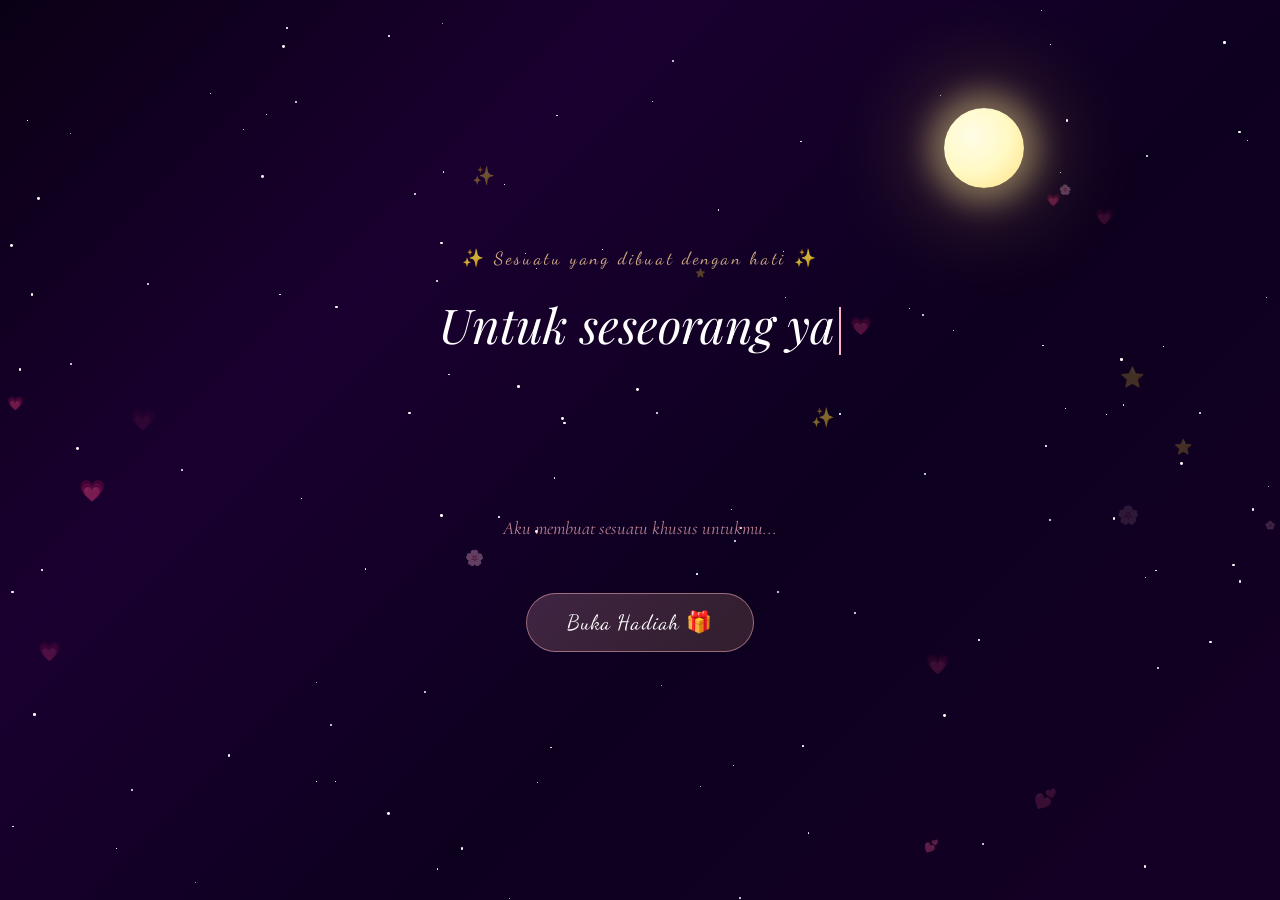
==== index.html @ b5515ece "Add files via upload" ====
<!DOCTYPE html>
<html lang="id">
<head>
<meta charset="UTF-8">
<meta name="viewport" content="width=device-width, initial-scale=1.0, maximum-scale=1.0">
<title>Hadiah Spesial Untukmu ❤️</title>
<link rel="preconnect" href="https://fonts.googleapis.com">
<link rel="preconnect" href="https://fonts.gstatic.com" crossorigin>
<link href="https://fonts.googleapis.com/css2?family=Playfair+Display:ital,wght@0,400;0,600;0,700;1,400;1,600&family=Lora:ital,wght@0,400;0,500;1,400;1,500&family=Dancing+Script:wght@400;600;700&family=Cormorant+Garamond:ital,wght@0,300;0,400;0,500;1,300;1,400&display=swap" rel="stylesheet">

<style>
/* ============================================================
   CSS VARIABLES & RESET
   ============================================================ */
:root {
  --pink-soft: #FFD6E0;
  --pink-mid: #FFB3C6;
  --pink-deep: #FF85A1;
  --rose-gold: #C9956C;
  --rose-gold-light: #E8C4A0;
  --rose-gold-dark: #A0714F;
  --lavender: #E8D5F5;
  --lavender-mid: #D0B8F0;
  --lavender-deep: #B89FD8;
  --champagne: #F7E8CC;
  --champagne-dark: #E8D5AA;
  --warm-white: #FFF8F9;
  --cream: #FFF5EE;
  --text-dark: #3D2235;
  --text-mid: #6B4C5E;
  --text-light: #9B7A8B;
  --glow-pink: rgba(255,182,193,0.6);
  --glow-gold: rgba(201,149,108,0.4);
  --glow-purple: rgba(180,150,220,0.5);
  --glass-bg: rgba(255,255,255,0.15);
  --glass-border: rgba(255,255,255,0.35);
  --shadow-soft: 0 8px 32px rgba(150,80,120,0.15);
  --shadow-deep: 0 20px 60px rgba(150,80,120,0.25);
  --font-display: 'Playfair Display', serif;
  --font-body: 'Lora', serif;
  --font-script: 'Dancing Script', cursive;
  --font-elegant: 'Cormorant Garamond', serif;
  --transition: all 0.4s cubic-bezier(0.25, 0.46, 0.45, 0.94);
}

*, *::before, *::after { margin:0; padding:0; box-sizing:border-box; }

html {
  scroll-behavior: smooth;
  overflow-x: hidden;
}

body {
  font-family: var(--font-body);
  background: var(--warm-white);
  color: var(--text-dark);
  overflow-x: hidden;
  cursor: url("data:image/svg+xml;utf8,<svg xmlns='http://www.w3.org/2000/svg' width='20' height='20' viewBox='0 0 20 20'><text y='16' font-size='16'>🌸</text></svg>") 10 10, auto;
}

/* Scrollbar */
::-webkit-scrollbar { width: 6px; }
::-webkit-scrollbar-track { background: var(--pink-soft); }
::-webkit-scrollbar-thumb { background: linear-gradient(var(--rose-gold), var(--lavender-deep)); border-radius: 3px; }

/* ============================================================
   GLOBAL PARTICLES CANVAS
   ============================================================ */
#particleCanvas {
  position: fixed; top:0; left:0;
  width:100%; height:100%;
  pointer-events: none;
  z-index: 1;
}

/* ============================================================
   SPLASH SCREEN
   ============================================================ */
#splash {
  position: fixed;
  inset: 0;
  z-index: 9999;
  background: linear-gradient(135deg, #0a0015 0%, #1a0030 30%, #0d001f 60%, #150025 100%);
  display: flex;
  flex-direction: column;
  align-items: center;
  justify-content: center;
  overflow: hidden;
  transition: opacity 1.2s ease, transform 1.2s cubic-bezier(0.4,0,0.2,1);
}
#splash.hide { opacity:0; transform: scale(1.05); pointer-events:none; }
#splash canvas { position:absolute; inset:0; width:100%; height:100%; }

#splash .moon {
  position: absolute;
  top: 12%;
  right: 20%;
  width: 80px; height: 80px;
  background: radial-gradient(circle at 35% 35%, #fffde7, #fff9c4, #ffe082);
  border-radius: 50%;
  box-shadow: 0 0 30px 15px rgba(255,236,153,0.4), 0 0 80px 40px rgba(255,213,79,0.15);
  animation: moonPulse 4s ease-in-out infinite;
}
@keyframes moonPulse {
  0%,100% { box-shadow: 0 0 30px 15px rgba(255,236,153,0.4), 0 0 80px 40px rgba(255,213,79,0.15); }
  50% { box-shadow: 0 0 40px 20px rgba(255,236,153,0.5), 0 0 100px 50px rgba(255,213,79,0.2); }
}

#splash-content {
  position: relative;
  z-index: 2;
  text-align: center;
  padding: 2rem;
}

#splash-subtitle {
  font-family: var(--font-script);
  font-size: clamp(0.85rem, 3vw, 1.1rem);
  color: rgba(255,213,154,0.8);
  letter-spacing: 0.15em;
  margin-bottom: 1.5rem;
  opacity:0;
  animation: fadeSlideUp 1s 0.5s forwards;
}

#splash-title {
  font-family: var(--font-display);
  font-size: clamp(1.6rem, 6vw, 3rem);
  font-style: italic;
  color: #fff;
  line-height: 1.3;
  min-height: 4em;
  margin-bottom: 2rem;
}

#splash-title .cursor {
  display: inline-block;
  width: 2px; height: 1em;
  background: var(--pink-mid);
  margin-left: 4px;
  vertical-align: middle;
  animation: blink 0.8s step-end infinite;
}
@keyframes blink { 50% { opacity:0; } }

#splash-tagline {
  font-family: var(--font-elegant);
  font-style: italic;
  font-size: clamp(0.9rem, 2.5vw, 1.15rem);
  color: rgba(255,182,193,0.7);
  margin-bottom: 2.5rem;
  min-height: 2em;
  opacity:0;
  animation: fadeSlideUp 1s 3.5s forwards;
}

#btn-open {
  position: relative;
  padding: 1rem 2.5rem;
  background: linear-gradient(135deg, rgba(255,182,193,0.2), rgba(201,149,108,0.2));
  border: 1.5px solid rgba(255,182,193,0.5);
  border-radius: 60px;
  color: #fff;
  font-family: var(--font-script);
  font-size: clamp(1rem, 3vw, 1.3rem);
  cursor: pointer;
  backdrop-filter: blur(10px);
  transition: var(--transition);
  overflow: hidden;
  opacity:0;
  animation: fadeSlideUp 1s 4.5s forwards;
  letter-spacing: 0.05em;
}
#btn-open::before {
  content:'';
  position:absolute; inset:0;
  background: linear-gradient(135deg, rgba(255,182,193,0.3), rgba(201,149,108,0.3));
  opacity:0;
  transition: opacity 0.3s;
}
#btn-open:hover::before { opacity:1; }
#btn-open:hover { transform: scale(1.05); box-shadow: 0 0 30px rgba(255,182,193,0.4); }

/* Stars in splash */
.star-splash {
  position: absolute;
  border-radius: 50%;
  background: #fff;
  animation: twinkle var(--d,3s) ease-in-out infinite;
}
@keyframes twinkle {
  0%,100% { opacity: var(--lo,0.3); transform: scale(1); }
  50% { opacity: 1; transform: scale(1.5); }
}

@keyframes fadeSlideUp {
  from { opacity:0; transform: translateY(20px); }
  to { opacity:1; transform: translateY(0); }
}

/* ============================================================
   FLOATING NAV
   ============================================================ */
#floatNav {
  position: fixed;
  bottom: 1.5rem;
  left: 50%;
  transform: translateX(-50%);
  z-index: 1000;
  background: rgba(255,255,255,0.15);
  backdrop-filter: blur(20px);
  border: 1px solid rgba(255,255,255,0.3);
  border-radius: 60px;
  padding: 0.5rem 1rem;
  display: flex;
  gap: 0.3rem;
  box-shadow: 0 8px 32px rgba(150,80,120,0.2);
  opacity:0;
  transition: opacity 0.5s;
}
#floatNav.visible { opacity:1; }
.nav-dot {
  width:8px; height:8px;
  border-radius:50%;
  background: rgba(180,120,150,0.4);
  cursor: pointer;
  transition: var(--transition);
}
.nav-dot.active, .nav-dot:hover {
  background: var(--rose-gold);
  transform: scale(1.4);
}

/* ============================================================
   GLOBAL SECTION STYLES
   ============================================================ */
section {
  position: relative;
  padding: 5rem 1.5rem;
  overflow: hidden;
}

.section-badge {
  display: inline-block;
  font-family: var(--font-script);
  font-size: 0.9rem;
  color: var(--rose-gold);
  letter-spacing: 0.2em;
  text-transform: uppercase;
  margin-bottom: 0.75rem;
  opacity: 0;
  transform: translateY(20px);
  transition: opacity 0.8s, transform 0.8s;
}
.section-badge.revealed { opacity:1; transform: translateY(0); }

.section-title {
  font-family: var(--font-display);
  font-size: clamp(1.8rem, 5vw, 3rem);
  font-style: italic;
  color: var(--text-dark);
  margin-bottom: 1rem;
  line-height: 1.2;
  opacity: 0;
  transform: translateY(25px);
  transition: opacity 0.8s 0.1s, transform 0.8s 0.1s;
}
.section-title.revealed { opacity:1; transform: translateY(0); }

.section-sub {
  font-family: var(--font-elegant);
  font-style: italic;
  font-size: clamp(0.95rem, 2.5vw, 1.15rem);
  color: var(--text-light);
  margin-bottom: 3rem;
  opacity: 0;
  transform: translateY(20px);
  transition: opacity 0.8s 0.2s, transform 0.8s 0.2s;
}
.section-sub.revealed { opacity:1; transform: translateY(0); }

.glass-card {
  background: rgba(255,255,255,0.5);
  backdrop-filter: blur(20px);
  border: 1px solid rgba(255,255,255,0.6);
  border-radius: 24px;
  box-shadow: var(--shadow-soft);
}

/* ============================================================
   HERO SECTION
   ============================================================ */
#hero {
  min-height: 100vh;
  display: flex;
  align-items: center;
  justify-content: center;
  text-align: center;
  background: linear-gradient(160deg, #fff5f8 0%, #f8eeff 40%, #fff8f0 100%);
  padding-top: 5rem;
}

.hero-bg-blob {
  position: absolute;
  border-radius: 50%;
  filter: blur(80px);
  opacity: 0.4;
  pointer-events: none;
}
.blob-1 { width:500px;height:500px; background:radial-gradient(circle,#ffd6e0,transparent); top:-100px;left:-100px; animation: blobFloat 8s ease-in-out infinite; }
.blob-2 { width:400px;height:400px; background:radial-gradient(circle,#e8d5f5,transparent); bottom:-50px;right:-80px; animation: blobFloat 10s 2s ease-in-out infinite reverse; }
.blob-3 { width:300px;height:300px; background:radial-gradient(circle,#f7e8cc,transparent); top:40%;left:40%; animation: blobFloat 12s 4s ease-in-out infinite; }
@keyframes blobFloat { 0%,100%{transform:translate(0,0) scale(1)} 33%{transform:translate(30px,-20px) scale(1.05)} 66%{transform:translate(-20px,15px) scale(0.97)} }

.hero-inner { position:relative; z-index:2; max-width:700px; margin:0 auto; }

.hero-greeting {
  font-family: var(--font-script);
  font-size: clamp(1.1rem, 3.5vw, 1.5rem);
  color: var(--rose-gold);
  letter-spacing: 0.1em;
  margin-bottom: 1rem;
  opacity:0;
  animation: fadeSlideUp 1s 0.3s forwards;
}
.hero-name {
  font-family: var(--font-display);
  font-size: clamp(3rem, 12vw, 7rem);
  font-style: italic;
  font-weight: 700;
  line-height: 1;
  background: linear-gradient(135deg, var(--text-dark) 0%, var(--rose-gold) 40%, var(--lavender-deep) 80%, var(--text-dark) 100%);
  -webkit-background-clip: text;
  -webkit-text-fill-color: transparent;
  background-clip: text;
  margin-bottom: 1.5rem;
  opacity:0;
  animation: fadeSlideUp 1s 0.6s forwards;
}
.hero-tagline {
  font-family: var(--font-elegant);
  font-style: italic;
  font-size: clamp(1rem, 3vw, 1.4rem);
  color: var(--text-mid);
  margin-bottom: 2.5rem;
  line-height: 1.7;
  opacity:0;
  animation: fadeSlideUp 1s 0.9s forwards;
}

.hero-photo-frame {
  width: 180px; height: 180px;
  margin: 0 auto 2rem;
  border-radius: 50%;
  background: linear-gradient(135deg, var(--pink-soft), var(--lavender), var(--champagne));
  padding: 4px;
  box-shadow: 0 0 0 8px rgba(255,182,193,0.2), 0 0 40px rgba(201,149,108,0.3);
  opacity:0;
  animation: fadeSlideUp 1s 0.4s forwards, floatUpDown 6s 2s ease-in-out infinite;
  position: relative;
}
.hero-photo-frame img {
  width:100%; height:100%;
  border-radius:50%;
  object-fit:cover;
  background: linear-gradient(135deg, #ffd6e0, #e8d5f5);
}
.hero-photo-frame .photo-placeholder {
  width:100%; height:100%;
  border-radius:50%;
  background: linear-gradient(135deg, var(--pink-soft), var(--lavender));
  display: flex; align-items:center; justify-content:center;
  font-size: 4rem;
}
@keyframes floatUpDown { 0%,100%{transform:translateY(0)} 50%{transform:translateY(-12px)} }

.hero-scroll-hint {
  margin-top: 3rem;
  font-family: var(--font-elegant);
  font-style: italic;
  color: var(--text-light);
  font-size: 0.9rem;
  display: flex; flex-direction:column; align-items:center; gap:0.5rem;
  opacity:0;
  animation: fadeSlideUp 1s 2s forwards;
}
.scroll-arrow {
  width: 24px; height: 24px;
  border-right: 2px solid var(--rose-gold-light);
  border-bottom: 2px solid var(--rose-gold-light);
  transform: rotate(45deg);
  animation: scrollBounce 1.5s ease-in-out infinite;
}
@keyframes scrollBounce { 0%,100%{transform:rotate(45deg) translateY(0)} 50%{transform:rotate(45deg) translateY(6px)} }

/* ============================================================
   LOVE LETTER SECTION
   ============================================================ */
#letter-section {
  background: linear-gradient(135deg, #fff8f0 0%, #ffeef5 50%, #f8eeff 100%);
  text-align: center;
}
.letter-container { max-width:600px; margin:0 auto; }

.envelope-wrap {
  position: relative;
  display: inline-block;
  margin-bottom: 2rem;
  cursor: pointer;
}
.envelope {
  width: 200px; height: 130px;
  position: relative;
  filter: drop-shadow(0 10px 30px rgba(201,149,108,0.3));
  transition: transform 0.3s;
}
.envelope:hover { transform: scale(1.05); }

.env-body {
  width:200px; height:130px;
  background: linear-gradient(135deg, #fde8d8, #ffd6c8);
  border-radius: 4px 4px 8px 8px;
  position: absolute;
  bottom:0;
  box-shadow: 0 4px 20px rgba(150,80,80,0.2);
}
.env-flap {
  position: absolute;
  top:0; left:0;
  width:200px; height:0;
  border-left: 100px solid transparent;
  border-right: 100px solid transparent;
  border-top: 80px solid #f5c8b0;
  transform-origin: top;
  transition: transform 0.8s cubic-bezier(0.4,0,0.2,1);
  z-index: 3;
}
.env-left {
  position:absolute; bottom:0; left:0;
  width:0; height:0;
  border-bottom: 65px solid #f0bba0;
  border-right: 100px solid transparent;
}
.env-right {
  position:absolute; bottom:0; right:0;
  width:0; height:0;
  border-bottom: 65px solid #e8b095;
  border-left: 100px solid transparent;
}
.env-center {
  position:absolute; bottom:0; left:0; right:0;
  width:0; height:0;
  margin:auto;
  border-bottom: 75px solid #edd5c0;
  border-left: 100px solid transparent;
  border-right: 100px solid transparent;
}
.env-heart {
  position:absolute;
  top:50%; left:50%;
  transform: translate(-50%,-30%);
  font-size:1.8rem;
  z-index:4;
  animation: heartbeat 1.5s ease-in-out infinite;
}
@keyframes heartbeat { 0%,100%{transform:translate(-50%,-30%) scale(1)} 50%{transform:translate(-50%,-30%) scale(1.2)} }

.envelope.open .env-flap { transform: rotateX(180deg); }

.letter-card {
  max-width:560px;
  margin:0 auto;
  padding: 3rem 2.5rem;
  position:relative;
  text-align:left;
  display:none;
  opacity:0;
  transform:translateY(20px);
  transition: opacity 0.8s, transform 0.8s;
}
.letter-card.show { display:block; }
.letter-card.visible { opacity:1; transform:translateY(0); }

.letter-paper-lines {
  position:absolute; inset:0;
  background-image: repeating-linear-gradient(transparent, transparent 31px, rgba(180,150,160,0.1) 31px, rgba(180,150,160,0.1) 32px);
  border-radius:24px;
  pointer-events:none;
}

.letter-date {
  font-family: var(--font-script);
  color: var(--rose-gold);
  font-size:1rem;
  margin-bottom: 1.5rem;
}
.letter-greeting {
  font-family: var(--font-display);
  font-style: italic;
  font-size: clamp(1.2rem,3vw,1.5rem);
  color: var(--text-dark);
  margin-bottom: 1.2rem;
}
.letter-body {
  font-family: var(--font-body);
  font-style: italic;
  font-size: clamp(0.9rem,2.5vw,1.05rem);
  color: var(--text-mid);
  line-height: 2;
  min-height: 12em;
}
.letter-body .cursor-letter {
  display:inline-block; width:2px; height:1em;
  background:var(--rose-gold);
  animation: blink 0.8s step-end infinite;
  vertical-align:middle;
}
.letter-sign {
  font-family: var(--font-script);
  font-size: 1.4rem;
  color: var(--rose-gold-dark);
  text-align:right;
  margin-top:1.5rem;
}

.open-envelope-btn {
  padding: 0.8rem 2rem;
  background: linear-gradient(135deg, var(--rose-gold), var(--rose-gold-dark));
  color: #fff;
  border: none;
  border-radius: 50px;
  font-family: var(--font-script);
  font-size: 1.1rem;
  cursor: pointer;
  box-shadow: 0 6px 20px rgba(201,149,108,0.4);
  transition: var(--transition);
  margin-top: 1rem;
}
.open-envelope-btn:hover { transform: translateY(-3px); box-shadow: 0 10px 30px rgba(201,149,108,0.5); }

/* ============================================================
   GALLERY SECTION
   ============================================================ */
#gallery-section {
  background: linear-gradient(170deg, #f8eeff 0%, #fff5f8 100%);
  text-align:center;
}
.gallery-carousel {
  position:relative;
  max-width:700px;
  margin:0 auto;
  border-radius:24px;
  overflow:hidden;
  box-shadow: var(--shadow-deep);
}
.gallery-slides { display:flex; transition:transform 0.6s cubic-bezier(0.25,0.46,0.45,0.94); }
.gallery-slide {
  min-width:100%;
  position:relative;
  height: clamp(280px, 50vw, 420px);
  background: linear-gradient(135deg, var(--pink-soft), var(--lavender));
  display:flex; align-items:center; justify-content:center; flex-direction:column;
  overflow:hidden;
}
.gallery-slide img { width:100%; height:100%; object-fit:cover; }
.slide-placeholder {
  font-size:4rem;
  margin-bottom:1rem;
}
.slide-caption {
  position:absolute;
  bottom:0; left:0; right:0;
  padding:1.5rem;
  background: linear-gradient(transparent, rgba(60,20,40,0.7));
  color:#fff;
  font-family:var(--font-elegant);
  font-style:italic;
  font-size:clamp(0.9rem,2vw,1.1rem);
  text-align:left;
}
.slide-caption strong {
  display:block;
  font-family:var(--font-display);
  font-size:clamp(1rem,2.5vw,1.3rem);
  margin-bottom:0.25rem;
}
.gallery-prev, .gallery-next {
  position:absolute; top:50%; transform:translateY(-50%);
  width:44px; height:44px;
  background:rgba(255,255,255,0.25);
  backdrop-filter:blur(10px);
  border:1px solid rgba(255,255,255,0.4);
  border-radius:50%;
  cursor:pointer;
  display:flex; align-items:center; justify-content:center;
  font-size:1.2rem;
  color:#fff;
  transition:var(--transition);
  z-index:5;
}
.gallery-prev { left:1rem; }
.gallery-next { right:1rem; }
.gallery-prev:hover, .gallery-next:hover {
  background:rgba(255,255,255,0.4);
  transform:translateY(-50%) scale(1.1);
}
.gallery-indicators {
  display:flex; justify-content:center; gap:0.5rem;
  margin-top:1.2rem;
}
.gallery-dot {
  width:8px; height:8px;
  border-radius:50%;
  background:rgba(180,120,150,0.3);
  cursor:pointer;
  transition:var(--transition);
}
.gallery-dot.active {
  background:var(--rose-gold);
  transform:scale(1.3);
}

/* ============================================================
   TIMELINE SECTION
   ============================================================ */
#timeline-section {
  background: linear-gradient(160deg, #fff5ee 0%, #ffeef5 100%);
  text-align:center;
}
.timeline {
  max-width:600px;
  margin:0 auto;
  position:relative;
}
.timeline::before {
  content:'';
  position:absolute;
  left:50%;
  top:0; bottom:0;
  width:2px;
  background: linear-gradient(var(--rose-gold-light), var(--lavender-mid));
  transform:translateX(-50%);
}
.timeline-item {
  display:flex;
  margin-bottom:3rem;
  opacity:0;
  transform:translateY(30px);
  transition:opacity 0.8s, transform 0.8s;
}
.timeline-item.revealed { opacity:1; transform:translateY(0); }
.timeline-item:nth-child(odd) { flex-direction:row-reverse; }
.timeline-item:nth-child(odd) .timeline-content { text-align:left; }
.timeline-item:nth-child(even) .timeline-content { text-align:right; }

.timeline-content {
  flex:1;
  padding:0 2rem;
}
.timeline-dot {
  width:50px; height:50px;
  min-width:50px;
  border-radius:50%;
  background: linear-gradient(135deg, var(--rose-gold-light), var(--rose-gold));
  display:flex; align-items:center; justify-content:center;
  font-size:1.3rem;
  box-shadow: 0 0 0 6px rgba(201,149,108,0.2), 0 4px 16px rgba(201,149,108,0.3);
  position:relative;
  z-index:2;
  align-self:flex-start;
}
.timeline-date {
  font-family:var(--font-script);
  color:var(--rose-gold);
  font-size:0.9rem;
  margin-bottom:0.3rem;
}
.timeline-title {
  font-family:var(--font-display);
  font-style:italic;
  font-size:clamp(1rem,2.5vw,1.2rem);
  color:var(--text-dark);
  margin-bottom:0.4rem;
}
.timeline-desc {
  font-family:var(--font-body);
  font-style:italic;
  font-size:0.88rem;
  color:var(--text-light);
  line-height:1.6;
}

@media(max-width:500px){
  .timeline::before { left:24px; }
  .timeline-item, .timeline-item:nth-child(odd) { flex-direction:row; }
  .timeline-item:nth-child(even) .timeline-content,
  .timeline-item:nth-child(odd) .timeline-content { text-align:left; }
  .timeline-dot { margin-right:1rem; }
  .timeline-content { padding:0 0.5rem 0 0; }
}

/* ============================================================
   LOVE COUNTER
   ============================================================ */
#counter-section {
  background: linear-gradient(135deg, #1a0030 0%, #2d0050 50%, #1a002d 100%);
  text-align:center;
  padding:6rem 1.5rem;
  position:relative;
  overflow:hidden;
}
#counter-section .section-badge { color: var(--rose-gold-light); }
#counter-section .section-title { color:#fff; }
#counter-section .section-sub { color: rgba(255,200,220,0.7); }

.counter-grid {
  display:grid;
  grid-template-columns: repeat(4,1fr);
  gap:1rem;
  max-width:700px;
  margin:0 auto;
}
@media(max-width:500px){ .counter-grid { grid-template-columns:repeat(2,1fr); } }

.counter-card {
  padding:1.5rem 0.5rem;
  background:rgba(255,255,255,0.08);
  backdrop-filter:blur(10px);
  border:1px solid rgba(255,255,255,0.15);
  border-radius:20px;
  opacity:0;
  transform:translateY(20px);
  transition:opacity 0.8s, transform 0.8s;
}
.counter-card.revealed { opacity:1; transform:translateY(0); }
.counter-num {
  font-family:var(--font-display);
  font-size:clamp(2.5rem,8vw,4rem);
  font-weight:700;
  background:linear-gradient(135deg,#ffd6e0,#f7e8cc,#e8d5f5);
  -webkit-background-clip:text;
  -webkit-text-fill-color:transparent;
  background-clip:text;
  display:block;
  line-height:1;
  margin-bottom:0.4rem;
}
.counter-label {
  font-family:var(--font-elegant);
  font-style:italic;
  color:rgba(255,200,220,0.7);
  font-size:clamp(0.75rem,2vw,0.9rem);
}
.counter-together {
  margin-top:2.5rem;
  font-family:var(--font-script);
  font-size:clamp(1.2rem,4vw,1.8rem);
  color:rgba(255,220,230,0.9);
}

/* ============================================================
   REASONS SECTION
   ============================================================ */
#reasons-section {
  background: linear-gradient(160deg, #fffaf5 0%, #ffeef8 100%);
  text-align:center;
}
.reasons-grid {
  display:grid;
  grid-template-columns: repeat(auto-fill, minmax(200px,1fr));
  gap:1.2rem;
  max-width:900px;
  margin:0 auto;
}
.reason-card {
  padding:1.5rem 1.2rem;
  background:rgba(255,255,255,0.7);
  border:1px solid rgba(255,200,220,0.4);
  border-radius:20px;
  cursor:pointer;
  transition:var(--transition);
  opacity:0;
  transform:translateY(20px) scale(0.97);
  position:relative;
  overflow:hidden;
  text-align:left;
}
.reason-card::before {
  content:'';
  position:absolute; inset:0;
  background:linear-gradient(135deg,rgba(255,214,224,0.3),rgba(232,213,245,0.3));
  opacity:0;
  transition:opacity 0.3s;
  border-radius:20px;
}
.reason-card.revealed { opacity:1; transform:translateY(0) scale(1); }
.reason-card:hover { transform:translateY(-6px) scale(1.02); box-shadow:0 12px 40px rgba(180,100,150,0.2); }
.reason-card:hover::before { opacity:1; }
.reason-num {
  font-family:var(--font-display);
  font-style:italic;
  font-size:2rem;
  color:rgba(201,149,108,0.3);
  line-height:1;
  margin-bottom:0.3rem;
}
.reason-icon { font-size:1.8rem; display:block; margin-bottom:0.5rem; }
.reason-text {
  font-family:var(--font-body);
  font-style:italic;
  font-size:0.9rem;
  color:var(--text-mid);
  line-height:1.6;
}
.flying-heart-r {
  position:absolute;
  font-size:1.2rem;
  animation:flyHeart 1s ease forwards;
  pointer-events:none;
}
@keyframes flyHeart { 0%{opacity:1;transform:translate(0,0) scale(1)} 100%{opacity:0;transform:translate(var(--tx,20px),var(--ty,-60px)) scale(0.5)} }

/* ============================================================
   JAR OF MEMORIES
   ============================================================ */
#jar-section {
  background:linear-gradient(170deg,#f8eeff 0%,#fff5f8 100%);
  text-align:center;
}
.jar-container {
  position:relative;
  display:inline-block;
  cursor:pointer;
  margin:1rem auto;
}
.jar-svg { width:180px; filter:drop-shadow(0 10px 30px rgba(150,80,150,0.3)); transition:transform 0.3s; }
.jar-container:hover .jar-svg { transform:scale(1.05); }
.jar-count {
  font-family:var(--font-script);
  color:var(--lavender-deep);
  font-size:1rem;
  margin-top:0.5rem;
}
.jar-instruction {
  font-family:var(--font-elegant);
  font-style:italic;
  font-size:1rem;
  color:var(--text-light);
  margin-top:0.5rem;
}
.memory-popup {
  position:fixed;
  inset:0;
  z-index:5000;
  display:flex;
  align-items:center;
  justify-content:center;
  background:rgba(30,0,40,0.5);
  backdrop-filter:blur(10px);
  opacity:0;
  pointer-events:none;
  transition:opacity 0.4s;
}
.memory-popup.show { opacity:1; pointer-events:all; }
.memory-note {
  max-width:360px;
  width:90%;
  padding:2.5rem 2rem;
  background:linear-gradient(135deg,#fffde7,#fff9c4);
  border-radius:4px 4px 24px 4px;
  position:relative;
  box-shadow:0 20px 60px rgba(0,0,0,0.3);
  transform:scale(0.8) rotate(-2deg);
  transition:transform 0.5s cubic-bezier(0.34,1.56,0.64,1);
}
.memory-popup.show .memory-note { transform:scale(1) rotate(var(--rot,0deg)); }
.memory-note::before {
  content:'📌';
  position:absolute; top:-18px; left:50%; transform:translateX(-50%);
  font-size:2rem;
}
.memory-note-text {
  font-family:var(--font-script);
  font-size:1.15rem;
  color:#5D4037;
  line-height:1.8;
  text-align:center;
}
.memory-note-close {
  margin-top:1.5rem;
  display:block;
  text-align:center;
  font-family:var(--font-elegant);
  font-style:italic;
  color:var(--rose-gold-dark);
  cursor:pointer;
  font-size:0.9rem;
}

/* ============================================================
   LOVE QUIZ
   ============================================================ */
#quiz-section {
  background:linear-gradient(160deg,#fff5ee 0%,#ffeef5 100%);
  text-align:center;
}
.quiz-container {
  max-width:600px;
  margin:0 auto;
  padding:2.5rem;
  border-radius:28px;
  background:rgba(255,255,255,0.7);
  backdrop-filter:blur(20px);
  border:1px solid rgba(255,200,220,0.4);
  box-shadow:var(--shadow-soft);
}
.quiz-progress {
  display:flex; gap:0.4rem; justify-content:center; margin-bottom:1.5rem;
}
.quiz-prog-dot {
  width:10px; height:10px;
  border-radius:50%;
  background:rgba(180,120,150,0.2);
  transition:var(--transition);
}
.quiz-prog-dot.done { background:var(--rose-gold); }
.quiz-question {
  font-family:var(--font-display);
  font-style:italic;
  font-size:clamp(1rem,3vw,1.3rem);
  color:var(--text-dark);
  margin-bottom:1.5rem;
  min-height:3em;
}
.quiz-options { display:flex; flex-direction:column; gap:0.7rem; }
.quiz-option {
  padding:0.85rem 1.5rem;
  background:rgba(255,255,255,0.6);
  border:1.5px solid rgba(201,149,108,0.3);
  border-radius:50px;
  cursor:pointer;
  font-family:var(--font-body);
  font-style:italic;
  color:var(--text-mid);
  font-size:0.95rem;
  transition:var(--transition);
  text-align:left;
}
.quiz-option:hover { background:rgba(255,200,210,0.3); border-color:var(--rose-gold); transform:translateX(4px); }
.quiz-option.selected { background:linear-gradient(135deg,rgba(255,182,193,0.4),rgba(232,213,245,0.4)); border-color:var(--rose-gold); }
.quiz-result {
  display:none;
  text-align:center;
}
.quiz-result.show { display:block; }
.quiz-result-emoji { font-size:4rem; animation:bounceIn 0.6s; margin-bottom:0.5rem; }
@keyframes bounceIn { 0%{transform:scale(0)} 60%{transform:scale(1.2)} 100%{transform:scale(1)} }
.quiz-result-title {
  font-family:var(--font-display);
  font-style:italic;
  font-size:clamp(1.2rem,4vw,1.8rem);
  color:var(--text-dark);
  margin-bottom:0.5rem;
}
.quiz-result-text {
  font-family:var(--font-body);
  font-style:italic;
  color:var(--text-mid);
  font-size:0.95rem;
  line-height:1.7;
  margin-bottom:1.5rem;
}
.quiz-retry-btn {
  padding:0.7rem 1.8rem;
  background:linear-gradient(135deg,var(--rose-gold),var(--rose-gold-dark));
  color:#fff; border:none; border-radius:50px;
  font-family:var(--font-script); font-size:1.1rem;
  cursor:pointer; transition:var(--transition);
}
.quiz-retry-btn:hover { transform:scale(1.05); box-shadow:0 8px 24px rgba(201,149,108,0.4); }

/* ============================================================
   MINI GAME
   ============================================================ */
#game-section {
  background:linear-gradient(135deg,#1a0030 0%,#2d0050 50%,#1a002d 100%);
  text-align:center;
  padding:5rem 1.5rem;
}
#game-section .section-badge { color:var(--rose-gold-light); }
#game-section .section-title { color:#fff; }
#game-section .section-sub { color:rgba(255,200,220,0.7); }

#gameCanvas {
  border-radius:20px;
  background:rgba(255,255,255,0.05);
  border:1px solid rgba(255,255,255,0.15);
  display:block;
  margin:0 auto;
  cursor:crosshair;
  max-width:100%;
  touch-action:none;
}
.game-score-panel {
  display:flex; justify-content:center; gap:2rem; margin-bottom:1rem;
}
.game-score-item {
  text-align:center;
}
.game-score-num {
  font-family:var(--font-display);
  font-size:2rem;
  color:#fff;
  display:block;
}
.game-score-lbl {
  font-family:var(--font-elegant);
  font-style:italic;
  color:rgba(255,200,220,0.6);
  font-size:0.85rem;
}
.game-start-btn {
  padding:0.8rem 2.5rem;
  background:linear-gradient(135deg,rgba(255,182,193,0.2),rgba(201,149,108,0.2));
  border:1.5px solid rgba(255,182,193,0.5);
  border-radius:50px;
  color:#fff;
  font-family:var(--font-script);
  font-size:1.2rem;
  cursor:pointer;
  transition:var(--transition);
  margin-top:1rem;
}
.game-start-btn:hover { background:rgba(255,182,193,0.3); transform:scale(1.05); }

/* ============================================================
   BIRTHDAY SECTION
   ============================================================ */
#birthday-section {
  background:linear-gradient(160deg,#fff5f8 0%,#f8eeff 50%,#fffaf0 100%);
  text-align:center;
  display:none;
}
#birthday-section.active { display:block; }
.birthday-content { max-width:600px; margin:0 auto; }
.birthday-title {
  font-family:var(--font-display);
  font-style:italic;
  font-size:clamp(1.8rem,6vw,3.5rem);
  background:linear-gradient(135deg,var(--rose-gold),var(--lavender-deep),var(--rose-gold));
  -webkit-background-clip:text;
  -webkit-text-fill-color:transparent;
  background-clip:text;
  margin-bottom:1rem;
}
.balloons {
  font-size:clamp(2rem,8vw,4rem);
  letter-spacing:0.5rem;
  animation:balloonsFloat 3s ease-in-out infinite;
  display:block;
  margin-bottom:1rem;
}
@keyframes balloonsFloat { 0%,100%{transform:translateY(0)} 50%{transform:translateY(-15px)} }
.birthday-wishes {
  font-family:var(--font-body);
  font-style:italic;
  color:var(--text-mid);
  font-size:clamp(0.95rem,2.5vw,1.1rem);
  line-height:1.9;
  max-width:500px;
  margin:0 auto 2rem;
}
.birthday-cake { font-size:5rem; animation:cakeBounce 1s ease-in-out infinite; }
@keyframes cakeBounce { 0%,100%{transform:scale(1) rotate(-3deg)} 50%{transform:scale(1.1) rotate(3deg)} }

/* ============================================================
   MUSIC PLAYER
   ============================================================ */
#musicPlayer {
  position:fixed;
  bottom:5rem;
  right:1.5rem;
  z-index:1000;
  background:rgba(255,255,255,0.15);
  backdrop-filter:blur(20px);
  border:1px solid rgba(255,255,255,0.3);
  border-radius:20px;
  padding:1rem;
  box-shadow:var(--shadow-soft);
  min-width:200px;
  opacity:0;
  transform:translateX(100px);
  transition:opacity 0.5s, transform 0.5s;
}
#musicPlayer.visible { opacity:1; transform:translateX(0); }
#musicPlayer.mini { min-width:auto; }

.vinyl {
  width:50px; height:50px;
  border-radius:50%;
  background:conic-gradient(
    from 0deg,
    #2d0050 0deg, #1a0030 30deg, #3d1060 60deg, #2d0050 90deg,
    #1a0030 120deg, #3d1060 150deg, #2d0050 180deg, #1a0030 210deg,
    #3d1060 240deg, #2d0050 270deg, #1a0030 300deg, #3d1060 330deg, #2d0050 360deg
  );
  position:relative;
  margin:0 auto 0.5rem;
  flex-shrink:0;
  transition:var(--transition);
}
.vinyl::after {
  content:'';
  position:absolute;
  top:50%; left:50%;
  transform:translate(-50%,-50%);
  width:16px; height:16px;
  border-radius:50%;
  background:radial-gradient(circle,#fff,var(--rose-gold-light));
}
.vinyl.playing { animation:spinVinyl 3s linear infinite; }
@keyframes spinVinyl { from{transform:rotate(0deg)} to{transform:rotate(360deg)} }
.vinyl.playing::after { animation:spinVinyl 3s linear infinite reverse; }

.music-info {
  text-align:center;
  margin-bottom:0.8rem;
}
.music-title {
  font-family:var(--font-script);
  font-size:0.9rem;
  color:var(--text-dark);
  display:block;
}
.music-artist {
  font-family:var(--font-elegant);
  font-style:italic;
  font-size:0.75rem;
  color:var(--text-light);
}
.music-controls {
  display:flex; align-items:center; gap:0.5rem; justify-content:center;
}
.music-btn {
  width:34px; height:34px;
  border-radius:50%;
  background:linear-gradient(135deg,var(--rose-gold-light),var(--rose-gold));
  border:none; cursor:pointer;
  display:flex; align-items:center; justify-content:center;
  font-size:0.9rem;
  color:#fff;
  transition:var(--transition);
}
.music-btn:hover { transform:scale(1.1); }
.music-progress {
  width:100%;
  margin-top:0.8rem;
  -webkit-appearance:none;
  height:3px;
  border-radius:2px;
  background:rgba(180,120,150,0.2);
  outline:none;
  cursor:pointer;
}
.music-progress::-webkit-slider-thumb {
  -webkit-appearance:none;
  width:10px; height:10px;
  border-radius:50%;
  background:var(--rose-gold);
  cursor:pointer;
}
.music-vol-row {
  display:flex; align-items:center; gap:0.5rem; margin-top:0.5rem; font-size:0.8rem;
}
.music-vol-row input {
  flex:1; -webkit-appearance:none;
  height:3px; border-radius:2px;
  background:rgba(180,120,150,0.2); outline:none; cursor:pointer;
}
.music-vol-row input::-webkit-slider-thumb {
  -webkit-appearance:none;
  width:10px; height:10px; border-radius:50%;
  background:var(--rose-gold); cursor:pointer;
}
.music-toggle-size {
  position:absolute; top:0.5rem; right:0.5rem;
  width:20px; height:20px;
  background:none; border:none;
  cursor:pointer; font-size:0.7rem; color:var(--text-light);
}
.equalizer {
  display:flex; gap:2px; justify-content:center; align-items:flex-end;
  height:20px; margin-bottom:0.3rem;
}
.eq-bar {
  width:4px; border-radius:2px;
  background:linear-gradient(to top,var(--rose-gold),var(--lavender-deep));
  animation:eqBounce var(--d,0.6s) ease-in-out infinite alternate;
  transform-origin:bottom;
}
@keyframes eqBounce { from{height:3px} to{height:var(--h,15px)} }

/* ============================================================
   LOVE METER
   ============================================================ */
#meter-section {
  background:linear-gradient(160deg,#fff5f8 0%,#f8eeff 100%);
  text-align:center;
}
.love-meter-wrap {
  max-width:500px;
  margin:0 auto;
  padding:2.5rem;
  border-radius:28px;
  background:rgba(255,255,255,0.7);
  backdrop-filter:blur(20px);
  border:1px solid rgba(255,200,220,0.4);
  box-shadow:var(--shadow-soft);
}
.love-meter-track {
  height:20px;
  background:rgba(180,120,150,0.15);
  border-radius:10px;
  overflow:hidden;
  margin-bottom:0.5rem;
  position:relative;
}
.love-meter-fill {
  height:100%;
  border-radius:10px;
  background:linear-gradient(90deg,#ffd6e0,var(--rose-gold),var(--lavender-deep));
  width:0%;
  transition:width 0.5s ease;
  position:relative;
}
.love-meter-fill::after {
  content:'';
  position:absolute; right:0; top:0; bottom:0;
  width:30px;
  background:rgba(255,255,255,0.5);
  filter:blur(5px);
}
.love-meter-pct {
  font-family:var(--font-display);
  font-style:italic;
  font-size:clamp(2rem,6vw,3rem);
  color:var(--rose-gold);
  display:block;
  margin-bottom:0.3rem;
}
.love-meter-label {
  font-family:var(--font-elegant);
  font-style:italic;
  color:var(--text-light);
  font-size:0.9rem;
}
.love-meter-error {
  font-family:var(--font-script);
  font-size:1.1rem;
  color:var(--rose-gold-dark);
  margin-top:1rem;
  display:none;
  animation:fadeSlideUp 0.5s forwards;
}
.love-meter-btn {
  margin-top:1.5rem;
  padding:0.7rem 2rem;
  background:linear-gradient(135deg,var(--rose-gold),var(--rose-gold-dark));
  color:#fff; border:none; border-radius:50px;
  font-family:var(--font-script); font-size:1.1rem;
  cursor:pointer; transition:var(--transition);
}
.love-meter-btn:hover { transform:scale(1.05); box-shadow:0 8px 24px rgba(201,149,108,0.4); }

/* ============================================================
   RANDOM LOVE MESSAGE
   ============================================================ */
#message-section {
  background:linear-gradient(135deg,#2d0050 0%,#1a0030 50%,#2d0030 100%);
  text-align:center;
  padding:6rem 1.5rem;
}
#message-section .section-badge { color:var(--rose-gold-light); }
#message-section .section-title { color:#fff; }
#message-section .section-sub { color:rgba(255,200,220,0.7); }

.message-card {
  max-width:500px;
  margin:0 auto 2rem;
  padding:2.5rem;
  background:rgba(255,255,255,0.08);
  backdrop-filter:blur(15px);
  border:1px solid rgba(255,255,255,0.15);
  border-radius:24px;
  min-height:130px;
  display:flex; align-items:center; justify-content:center;
}
.message-text {
  font-family:var(--font-display);
  font-style:italic;
  font-size:clamp(1rem,3vw,1.3rem);
  color:#fff;
  line-height:1.7;
  text-align:center;
  opacity:1;
  transition:opacity 0.3s;
}
.message-text.fade { opacity:0; }

.message-emoji { font-size:2rem; margin-bottom:0.5rem; }
.msg-btn {
  padding:1rem 2.5rem;
  background:linear-gradient(135deg,rgba(255,182,193,0.2),rgba(201,149,108,0.2));
  border:1.5px solid rgba(255,182,193,0.5);
  border-radius:50px;
  color:#fff;
  font-family:var(--font-script);
  font-size:1.2rem;
  cursor:pointer;
  transition:var(--transition);
  letter-spacing:0.05em;
}
.msg-btn:hover { background:rgba(255,182,193,0.3); transform:scale(1.05); box-shadow:0 0 30px rgba(255,182,193,0.3); }

.msg-counter {
  font-family:var(--font-elegant);
  font-style:italic;
  color:rgba(255,200,220,0.5);
  font-size:0.85rem;
  margin-top:1rem;
}

/* ============================================================
   WALL OF REASONS
   ============================================================ */
#wall-section {
  background:linear-gradient(160deg,#fffaf5 0%,#ffeef8 100%);
  text-align:center;
}
.sticky-board {
  max-width:900px;
  margin:0 auto;
  display:grid;
  grid-template-columns:repeat(auto-fill,minmax(160px,1fr));
  gap:1rem;
  padding:1rem;
}
.sticky-note {
  padding:1.2rem 1rem;
  border-radius:4px 4px 20px 4px;
  position:relative;
  cursor:pointer;
  transition:var(--transition);
  opacity:0;
  transform:scale(0.9) rotate(var(--rot,0deg));
  box-shadow:3px 4px 16px rgba(0,0,0,0.12);
}
.sticky-note.revealed { opacity:1; transform:scale(1) rotate(var(--rot,0deg)); }
.sticky-note:hover { transform:scale(1.08) rotate(0deg); box-shadow:6px 8px 24px rgba(0,0,0,0.18); z-index:10; }
.sticky-note::before { content:'📌'; position:absolute; top:-14px; left:50%; transform:translateX(-50%); font-size:1.5rem; }
.sticky-note-text {
  font-family:var(--font-script);
  font-size:0.9rem;
  color:#4e342e;
  line-height:1.6;
  text-align:center;
}

/* ============================================================
   CLOSING SECTION
   ============================================================ */
#closing-section {
  background:linear-gradient(160deg,#1a0030 0%,#2d0050 40%,#1a0030 100%);
  text-align:center;
  padding:8rem 1.5rem;
  position:relative;
  overflow:hidden;
}
.closing-inner { position:relative; z-index:2; max-width:600px; margin:0 auto; }
.closing-title {
  font-family:var(--font-display);
  font-style:italic;
  font-size:clamp(1.5rem,5vw,2.5rem);
  color:rgba(255,220,230,0.95);
  line-height:1.4;
  margin-bottom:2rem;
  opacity:0;
  transform:translateY(25px);
  transition:opacity 1s, transform 1s;
}
.closing-title.revealed { opacity:1; transform:translateY(0); }
.closing-sub {
  font-family:var(--font-elegant);
  font-style:italic;
  font-size:clamp(1rem,2.5vw,1.2rem);
  color:rgba(255,200,220,0.7);
  line-height:1.7;
  margin-bottom:2rem;
  opacity:0;
  transform:translateY(20px);
  transition:opacity 1s 0.2s, transform 1s 0.2s;
}
.closing-sub.revealed { opacity:1; transform:translateY(0); }
.closing-type {
  font-family:var(--font-display);
  font-style:italic;
  font-size:clamp(1.1rem,3vw,1.5rem);
  color:#fff;
  min-height:3em;
  line-height:1.6;
  margin-bottom:3rem;
}
.hug-btn {
  padding:1.2rem 3rem;
  background:linear-gradient(135deg,rgba(255,182,193,0.2),rgba(232,213,245,0.2));
  border:1.5px solid rgba(255,182,193,0.5);
  border-radius:60px;
  color:#fff;
  font-family:var(--font-script);
  font-size:1.4rem;
  cursor:pointer;
  transition:var(--transition);
  backdrop-filter:blur(10px);
  opacity:0;
  transition:opacity 0.8s 1s, transform 0.3s;
}
.hug-btn.revealed { opacity:1; }
.hug-btn:hover { transform:scale(1.05); box-shadow:0 0 40px rgba(255,182,193,0.4); background:rgba(255,182,193,0.2); }

.closing-sig {
  margin-top:3rem;
  font-family:var(--font-script);
  font-size:1.5rem;
  color:rgba(255,220,230,0.8);
  opacity:0;
  transition:opacity 1s 0.5s;
}
.closing-sig.revealed { opacity:1; }

/* ============================================================
   EASTER EGG
   ============================================================ */
#easterEggOverlay {
  position:fixed; inset:0;
  z-index:9990;
  pointer-events:none;
  display:none;
}
#easterEggOverlay.active { display:block; pointer-events:all; }
.easter-popup {
  position:absolute;
  top:50%; left:50%;
  transform:translate(-50%,-50%) scale(0);
  background:rgba(255,255,255,0.95);
  backdrop-filter:blur(20px);
  border-radius:28px;
  padding:2.5rem 3rem;
  text-align:center;
  box-shadow:0 30px 80px rgba(150,80,120,0.4);
  z-index:2;
  transition:transform 0.6s cubic-bezier(0.34,1.56,0.64,1);
}
#easterEggOverlay.active .easter-popup { transform:translate(-50%,-50%) scale(1); }
.easter-popup h2 {
  font-family:var(--font-display);
  font-style:italic;
  font-size:clamp(1.5rem,4vw,2rem);
  color:var(--text-dark);
  margin-bottom:0.5rem;
}
.easter-popup p {
  font-family:var(--font-body);
  font-style:italic;
  color:var(--text-mid);
  font-size:1rem;
}
.easter-popup .easter-emoji { font-size:4rem; display:block; margin-bottom:0.5rem; animation:heartbeat 1s ease-in-out infinite; }
.easter-close {
  margin-top:1.5rem;
  padding:0.6rem 1.5rem;
  background:linear-gradient(135deg,var(--rose-gold),var(--rose-gold-dark));
  color:#fff; border:none; border-radius:50px;
  font-family:var(--font-script); font-size:1rem;
  cursor:pointer; transition:var(--transition);
}
.easter-close:hover { transform:scale(1.05); }

/* ============================================================
   HEART RAIN
   ============================================================ */
.heart-rain {
  position:fixed; inset:0;
  pointer-events:none;
  z-index:9980;
  display:none;
}
.heart-rain.active { display:block; }
.rain-heart {
  position:absolute;
  top:-50px;
  font-size:var(--sz,1.5rem);
  animation:heartRain var(--d,3s) var(--delay,0s) ease-in forwards;
  left:var(--x,50%);
}
@keyframes heartRain {
  0%{transform:translateY(0) rotate(var(--rot,0deg)) scale(0.5);opacity:0}
  10%{opacity:1;transform:translateY(50px) rotate(var(--rot,0deg)) scale(1)}
  100%{transform:translateY(110vh) rotate(calc(var(--rot,0deg) + 180deg)) scale(0.8);opacity:0}
}

/* ============================================================
   CONFETTI
   ============================================================ */
.confetti-piece {
  position:fixed;
  top:-20px;
  width:10px; height:10px;
  border-radius:2px;
  animation:confettiFall var(--d,3s) var(--delay,0s) ease-in forwards;
  z-index:9970;
  pointer-events:none;
}
@keyframes confettiFall {
  0%{transform:translateY(0) rotate(0deg);opacity:1}
  100%{transform:translateY(110vh) rotate(720deg);opacity:0}
}

/* ============================================================
   REVEAL ANIMATIONS
   ============================================================ */
.reveal { opacity:0; transform:translateY(30px); transition:opacity 0.8s, transform 0.8s; }
.reveal.revealed { opacity:1; transform:translateY(0); }
.reveal-delay-1 { transition-delay:0.1s; }
.reveal-delay-2 { transition-delay:0.2s; }
.reveal-delay-3 { transition-delay:0.3s; }

/* ============================================================
   FLOATING HEARTS GLOBAL
   ============================================================ */
.float-heart {
  position:fixed;
  bottom:-50px;
  font-size:var(--sz,1.2rem);
  animation:floatUp var(--d,5s) var(--delay,0s) ease-in forwards;
  opacity:0;
  left:var(--x,50%);
  z-index:2;
  pointer-events:none;
}
@keyframes floatUp {
  0%{transform:translateY(0) translateX(0) scale(0.5);opacity:0}
  10%{opacity:0.8}
  100%{transform:translateY(-120vh) translateX(var(--dx,20px)) scale(1.2);opacity:0}
}

/* ============================================================
   RESPONSIVE
   ============================================================ */
@media(max-width:768px){
  section { padding:4rem 1rem; }
  .counter-grid { gap:0.7rem; }
  .reasons-grid { grid-template-columns:repeat(auto-fill,minmax(150px,1fr)); }
  #musicPlayer { right:0.8rem; bottom:4.5rem; min-width:170px; }
  .timeline-content { padding:0 1rem; }
}
@media(max-width:400px){
  section { padding:3rem 0.8rem; }
  .reasons-grid { grid-template-columns:repeat(2,1fr); }
  .sticky-board { grid-template-columns:repeat(2,1fr); }
}
</style>
</head>
<body>

<!-- PARTICLE CANVAS -->
<canvas id="particleCanvas"></canvas>

<!-- HEART RAIN -->
<div id="heartRain" class="heart-rain"></div>

<!-- EASTER EGG OVERLAY -->
<div id="easterEggOverlay">
  <canvas id="easterCanvas" style="position:absolute;inset:0;width:100%;height:100%;"></canvas>
  <div class="easter-popup">
    <span class="easter-emoji">💗</span>
    <h2>Aku Juga Sayang Kamu ❤️</h2>
    <p>Terima kasih sudah mengetik itu...<br>Kata-kata terindah yang pernah kudengar.</p>
    <button class="easter-close" onclick="closeEasterEgg()">Menutup dengan Senyuman 🌸</button>
  </div>
</div>

<!-- SPLASH SCREEN -->
<div id="splash">
  <canvas id="splashCanvas"></canvas>
  <div class="moon"></div>
  <div id="splash-content">
    <p id="splash-subtitle">✨ Sesuatu yang dibuat dengan hati ✨</p>
    <div id="splash-title"><span id="splash-text"></span><span class="cursor"></span></div>
    <p id="splash-tagline" id="splash-tagline">Aku membuat sesuatu khusus untukmu...</p>
    <button id="btn-open" onclick="openGift()">Buka Hadiah 🎁</button>
  </div>
</div>

<!-- FLOATING NAV -->
<nav id="floatNav">
  <div class="nav-dot active" data-section="hero" title="Beranda"></div>
  <div class="nav-dot" data-section="letter-section" title="Surat Cinta"></div>
  <div class="nav-dot" data-section="gallery-section" title="Galeri"></div>
  <div class="nav-dot" data-section="timeline-section" title="Timeline"></div>
  <div class="nav-dot" data-section="counter-section" title="Counter Cinta"></div>
  <div class="nav-dot" data-section="reasons-section" title="Alasan"></div>
  <div class="nav-dot" data-section="jar-section" title="Toples Kenangan"></div>
  <div class="nav-dot" data-section="quiz-section" title="Kuis Cinta"></div>
  <div class="nav-dot" data-section="game-section" title="Mini Game"></div>
  <div class="nav-dot" data-section="meter-section" title="Love Meter"></div>
  <div class="nav-dot" data-section="message-section" title="Pesan Cinta"></div>
  <div class="nav-dot" data-section="wall-section" title="Wall of Reasons"></div>
  <div class="nav-dot" data-section="closing-section" title="Penutup"></div>
</nav>

<!-- FLOATING MUSIC PLAYER -->
<div id="musicPlayer">
  <button class="music-toggle-size" onclick="toggleMusicSize()">⊙</button>
  <div class="equalizer" id="equalizer">
    <div class="eq-bar" style="--h:18px;--d:0.4s;"></div>
    <div class="eq-bar" style="--h:12px;--d:0.6s;"></div>
    <div class="eq-bar" style="--h:20px;--d:0.5s;"></div>
    <div class="eq-bar" style="--h:8px;--d:0.7s;"></div>
    <div class="eq-bar" style="--h:16px;--d:0.45s;"></div>
    <div class="eq-bar" style="--h:14px;--d:0.55s;"></div>
  </div>
  <div class="vinyl" id="vinyl">🎵</div>
  <div class="music-info">
    <span class="music-title" id="musicTitle">Lagu Kita 🎵</span>
    <span class="music-artist" id="musicArtist">Putar musikmu di sini</span>
  </div>
  <div class="music-controls">
    <button class="music-btn" onclick="toggleMusic()" id="musicPlayBtn">▶</button>
  </div>
  <input type="range" class="music-progress" id="musicProgress" value="0" min="0" max="100" step="0.1" oninput="seekMusic(this.value)">
  <div class="music-vol-row">
    🔈 <input type="range" id="musicVol" min="0" max="1" step="0.05" value="0.7" oninput="setVolume(this.value)">
  </div>
  <audio id="audioPlayer" loop></audio>
</div>

<!-- ========================================================
     MAIN CONTENT
     ======================================================== -->
<main id="mainContent" style="display:none;">

<!-- ① HERO SECTION -->
<section id="hero">
  <div class="hero-bg-blob blob-1"></div>
  <div class="hero-bg-blob blob-2"></div>
  <div class="hero-bg-blob blob-3"></div>
  <div class="hero-inner">
    <p class="hero-greeting" id="heroGreeting">Khusus untuk...</p>
    <div class="hero-photo-frame" id="heroPhotoFrame">
      <div class="photo-placeholder" id="heroPhotoPlaceholder">🌸</div>
    </div>
    <h1 class="hero-name" id="heroName">Kekasihku</h1>
    <p class="hero-tagline" id="heroTagline">
      Kamu adalah alasan aku percaya bahwa dongeng itu nyata.<br>
      Website ini adalah caraku bilang...
    </p>
    <div style="font-family:var(--font-display);font-style:italic;font-size:clamp(1.8rem,5vw,2.8rem);color:var(--rose-gold);opacity:0;animation:fadeSlideUp 1s 1.2s forwards;">
      Aku Mencintaimu ❤️
    </div>
    <div class="hero-scroll-hint">
      <span>Scroll ke bawah untuk membuka hadiah</span>
      <div class="scroll-arrow"></div>
    </div>
  </div>
</section>

<!-- ② LOVE LETTER -->
<section id="letter-section">
  <p class="section-badge">💌 Surat Cinta</p>
  <h2 class="section-title">Dariku Untukmu</h2>
  <p class="section-sub">Ada kata-kata yang lebih mudah kutulis daripada kuucapkan...</p>
  <div class="letter-container">
    <div class="envelope-wrap">
      <div class="envelope" id="envelope" onclick="openEnvelope()">
        <div class="env-body"></div>
        <div class="env-left"></div>
        <div class="env-right"></div>
        <div class="env-center"></div>
        <div class="env-flap"></div>
        <div class="env-heart">💌</div>
      </div>
      <br>
      <button class="open-envelope-btn" onclick="openEnvelope()">Buka Amplop 💌</button>
    </div>
    <div class="letter-card glass-card" id="letterCard">
      <div class="letter-paper-lines"></div>
      <div class="letter-date" id="letterDate"></div>
      <div class="letter-greeting" id="letterGreeting">Sayangku yang terindah,</div>
      <div class="letter-body" id="letterBody"><span class="cursor-letter"></span></div>
      <div class="letter-sign" id="letterSign"></div>
    </div>
  </div>
</section>

<!-- ③ GALLERY -->
<section id="gallery-section">
  <p class="section-badge">📸 Galeri Kenangan</p>
  <h2 class="section-title">Momen-Momen Kita</h2>
  <p class="section-sub">Setiap foto menyimpan kenangan yang tak ternilai...</p>
  <div class="gallery-carousel reveal" id="galleryCarousel">
    <div class="gallery-slides" id="gallerySlides"></div>
    <button class="gallery-prev" onclick="galleryPrev()">‹</button>
    <button class="gallery-next" onclick="galleryNext()">›</button>
  </div>
  <div class="gallery-indicators" id="galleryDots"></div>
</section>

<!-- ④ TIMELINE -->
<section id="timeline-section">
  <p class="section-badge">📅 Timeline Cinta</p>
  <h2 class="section-title">Perjalanan Kita</h2>
  <p class="section-sub">Setiap momen adalah bab terindah dalam cerita kita...</p>
  <div class="timeline" id="timeline"></div>
</section>

<!-- ⑤ LOVE COUNTER -->
<section id="counter-section">
  <p class="section-badge">⏱️ Waktu Bersama</p>
  <h2 class="section-title">Sudah Berapa Lama?</h2>
  <p class="section-sub">Setiap detik bersamamu adalah hadiah terindah...</p>
  <div class="counter-grid">
    <div class="counter-card reveal"><span class="counter-num" id="cDays">0</span><span class="counter-label">Hari</span></div>
    <div class="counter-card reveal reveal-delay-1"><span class="counter-num" id="cHours">0</span><span class="counter-label">Jam</span></div>
    <div class="counter-card reveal reveal-delay-2"><span class="counter-num" id="cMins">0</span><span class="counter-label">Menit</span></div>
    <div class="counter-card reveal reveal-delay-3"><span class="counter-num" id="cSecs">0</span><span class="counter-label">Detik</span></div>
  </div>
  <p class="counter-together" id="counterTogether">...bersama denganmu ❤️</p>
</section>

<!-- ⑥ REASONS -->
<section id="reasons-section">
  <p class="section-badge">💕 Alasan Cintaku</p>
  <h2 class="section-title">Mengapa Aku Menyayangimu</h2>
  <p class="section-sub">Dari sekian banyak alasan, ini yang selalu kuingat...</p>
  <div class="reasons-grid" id="reasonsGrid"></div>
</section>

<!-- ⑦ JAR OF MEMORIES -->
<section id="jar-section">
  <p class="section-badge">🫙 Toples Kenangan</p>
  <h2 class="section-title">Klik Toples untuk Membuka Kenangan</h2>
  <p class="section-sub">Di dalam toples ini tersimpan momen-momen kecil yang selalu kuingat...</p>
  <div class="jar-container reveal" onclick="openJar()">
    <svg class="jar-svg" viewBox="0 0 160 220" fill="none" xmlns="http://www.w3.org/2000/svg">
      <defs>
        <linearGradient id="jarG" x1="0" y1="0" x2="1" y2="1">
          <stop offset="0%" stop-color="#e8d5f5" stop-opacity="0.9"/>
          <stop offset="100%" stop-color="#ffd6e0" stop-opacity="0.7"/>
        </linearGradient>
        <linearGradient id="jarLidG" x1="0" y1="0" x2="0" y2="1">
          <stop offset="0%" stop-color="#c9956c"/>
          <stop offset="100%" stop-color="#a0714f"/>
        </linearGradient>
      </defs>
      <!-- Lid -->
      <rect x="30" y="10" width="100" height="28" rx="8" fill="url(#jarLidG)"/>
      <rect x="36" y="18" width="88" height="8" rx="4" fill="rgba(255,255,255,0.3)"/>
      <!-- Jar Body -->
      <path d="M25 38 Q20 80 18 130 Q18 200 80 200 Q142 200 142 130 Q140 80 135 38 Z" fill="url(#jarG)" stroke="rgba(255,255,255,0.5)" stroke-width="1.5"/>
      <!-- Shine -->
      <ellipse cx="50" cy="90" rx="10" ry="40" fill="rgba(255,255,255,0.3)" transform="rotate(-15 50 90)"/>
      <!-- Hearts inside -->
      <text x="55" y="100" font-size="20" opacity="0.7">💗</text>
      <text x="80" y="130" font-size="14" opacity="0.6">✨</text>
      <text x="65" y="160" font-size="16" opacity="0.7">💕</text>
      <text x="90" y="105" font-size="12" opacity="0.5">🌸</text>
    </svg>
    <div class="jar-count" id="jarCount">50 kenangan tersimpan</div>
    <div class="jar-instruction">Klik toples untuk membuka kenangan 💝</div>
  </div>
</section>

<!-- MEMORY POPUP -->
<div class="memory-popup" id="memoryPopup" onclick="closeMemory(event)">
  <div class="memory-note" id="memoryNote" onclick="event.stopPropagation()">
    <div class="memory-note-text" id="memoryNoteText"></div>
    <span class="memory-note-close" onclick="closeMemory()">Tutup × Klik lagi untuk kenangan lain</span>
  </div>
</div>

<!-- ⑧ LOVE QUIZ -->
<section id="quiz-section">
  <p class="section-badge">💝 Kuis Cinta</p>
  <h2 class="section-title">Seberapa Baik Kamu Mengenalku?</h2>
  <p class="section-sub">Tidak ada jawaban yang salah... karena semuanya sempurna 😊</p>
  <div class="quiz-container glass-card reveal">
    <div class="quiz-progress" id="quizProgress"></div>
    <div id="quizContent">
      <div class="quiz-question" id="quizQuestion"></div>
      <div class="quiz-options" id="quizOptions"></div>
    </div>
    <div class="quiz-result" id="quizResult">
      <div class="quiz-result-emoji" id="quizEmoji"></div>
      <div class="quiz-result-title" id="quizResultTitle"></div>
      <div class="quiz-result-text" id="quizResultText"></div>
      <button class="quiz-retry-btn" onclick="startQuiz()">Coba Lagi 🔄</button>
    </div>
  </div>
</section>

<!-- ⑨ MINI GAME -->
<section id="game-section">
  <p class="section-badge">🎮 Mini Game</p>
  <h2 class="section-title">Tangkap Hati yang Jatuh!</h2>
  <p class="section-sub">Klik atau tap untuk menangkap hati — tapi jangan sampai ada yang jatuh! 💕</p>
  <div class="game-score-panel">
    <div class="game-score-item"><span class="game-score-num" id="gameScore">0</span><span class="game-score-lbl">Skor</span></div>
    <div class="game-score-item"><span class="game-score-num" id="gameLevel">1</span><span class="game-score-lbl">Level</span></div>
    <div class="game-score-item"><span class="game-score-num" id="gameLives">❤️❤️❤️</span><span class="game-score-lbl">Nyawa</span></div>
  </div>
  <canvas id="gameCanvas" width="400" height="350"></canvas>
  <br>
  <button class="game-start-btn" id="gameStartBtn" onclick="startGame()">Mulai Game 🎮</button>
</section>

<!-- ⑩ BIRTHDAY SECTION -->
<section id="birthday-section">
  <p class="section-badge">🎂 Selamat Ulang Tahun</p>
  <div class="birthday-content">
    <div class="birthday-cake reveal">🎂</div>
    <h2 class="birthday-title reveal">Selamat Ulang Tahun, Sayangku!</h2>
    <div class="balloons reveal">🎈🎈🎈</div>
    <p class="birthday-wishes reveal" id="birthdayWishes">
      Di hari istimewamu ini,<br>
      aku ingin kamu tahu betapa berartinya kamu dalam hidupku.<br>
      Semoga semua impianmu terwujud,<br>
      semua doamu dijawab,<br>
      dan semua bahagia selalu menyertaimu.<br><br>
      <strong>Panjang umur, sehat selalu, dan selalu bersinar ✨</strong>
    </p>
  </div>
</section>

<!-- ⑪ LOVE METER -->
<section id="meter-section">
  <p class="section-badge">💝 Love Meter</p>
  <h2 class="section-title">Seberapa Besar Cintaku?</h2>
  <p class="section-sub">Klik tombol untuk mengukur...</p>
  <div class="love-meter-wrap reveal">
    <div class="love-meter-track"><div class="love-meter-fill" id="meterFill"></div></div>
    <span class="love-meter-pct" id="meterPct">0%</span>
    <span class="love-meter-label" id="meterLabel">Sedang mengukur...</span>
    <p class="love-meter-error" id="meterError">⚠️ Error: Cinta terlalu besar untuk dihitung ❤️</p>
    <button class="love-meter-btn" id="meterBtn" onclick="runMeter()">Ukur Cintaku 💗</button>
  </div>
</section>

<!-- ⑫ RANDOM MESSAGE -->
<section id="message-section">
  <p class="section-badge">💬 Pesan Cinta</p>
  <h2 class="section-title">Klik Kalau Kangen</h2>
  <p class="section-sub">Setiap klik membawa satu pesan dariku, khusus untukmu...</p>
  <div class="message-card">
    <div>
      <div class="message-emoji" id="msgEmoji">💗</div>
      <p class="message-text" id="msgText">Tekan tombol di bawah untuk membaca pesan dariku...</p>
    </div>
  </div>
  <button class="msg-btn" onclick="showRandomMessage()">Klik Kalau Kangen ❤️</button>
  <p class="msg-counter" id="msgCounter"></p>
</section>

<!-- ⑬ WALL OF REASONS -->
<section id="wall-section">
  <p class="section-badge">📝 Wall of Reasons</p>
  <h2 class="section-title">Dinding Alasan Cintaku</h2>
  <p class="section-sub">Setiap sticky note adalah satu alasan mengapa aku mencintaimu...</p>
  <div class="sticky-board" id="stickyBoard"></div>
</section>

<!-- ⑭ CLOSING SECTION -->
<section id="closing-section">
  <div class="closing-inner">
    <h2 class="closing-title" id="closingTitle">Terima kasih sudah menjadi bagian terindah dalam hidupku.</h2>
    <p class="closing-sub" id="closingSub">Aku tidak tahu apa yang akan terjadi di masa depan, tapi aku tahu satu hal...</p>
    <div class="closing-type" id="closingType"><span id="closingTypeText"></span><span class="cursor" style="background:rgba(255,182,193,0.8);"></span></div>
    <button class="hug-btn" id="hugBtn" onclick="sendHug()">Peluk Virtual 🤗</button>
    <p class="closing-sig" id="closingSig" id="closingSig"></p>
  </div>
</section>

</main>

<!-- ============================================================
     JAVASCRIPT
     ============================================================ -->
<script>
'use strict';

/* ============================================================
   ★ CONFIG — Edit di sini tanpa mengubah kode lainnya
   ============================================================ */
const CONFIG = {
  loverName: "Kekasihku",
  yourName: "Yang Mencintaimu",
  anniversaryDate: "2023-02-14",   // Format: YYYY-MM-DD
  birthdayDate: "",                // Kosongkan jika tidak ingin Birthday Section
  heroPhoto: "",                   // URL foto atau kosongkan
  showBirthday: false,

  customLetter: `Kamu mungkin tidak tahu betapa besar pengaruhmu dalam hidupku.
Setiap pagi aku bangun, hal pertama yang terlintas di pikiranku adalah kamu.
Senyummu, tawamu, caramu memandang dunia — semuanya membuatku jatuh cinta berkali-kali setiap harinya.

Ada saat-saat ketika kata-kata terasa terlalu kecil untuk menggambarkan apa yang kurasakan.
Tapi hari ini, aku ingin mencoba.

Kamu bukan hanya seseorang yang aku cintai.
Kamu adalah rumah tempatku pulang. Kamu adalah cahaya di hari-hari gelap.
Kamu adalah alasan mengapa aku percaya bahwa hidup ini indah.

Terima kasih sudah hadir. Terima kasih sudah menjadi kamu.
Terima kasih sudah mencintaiku apa adanya.

Aku berjanji akan selalu ada untukmu — di saat mudah, dan lebih-lebih di saat sulit.`,

  galleryData: [
    { emoji: "🌸", title: "Awal Cerita Kita", caption: "Ketika pertama kali aku melihatmu, aku tahu ada sesuatu yang berbeda..." },
    { emoji: "☕", title: "Kencan Pertama", caption: "Kopi, percakapan, dan senyum yang tak kulupakan hingga sekarang." },
    { emoji: "🌅", title: "Senja Bersama", caption: "Duduk berdua memandang langit yang memerah — momen yang selalu ingin kuulang." },
    { emoji: "🎂", title: "Perayaan Kecil", caption: "Bukan tentang hadiahnya, tapi tentang kebersamaan kita." },
    { emoji: "🌙", title: "Malam Berbintang", caption: "Kamu lebih indah dari semua bintang yang pernah aku lihat." },
    { emoji: "🌺", title: "Hari Spesial", caption: "Setiap hari bersamamu adalah hari yang spesial." },
  ],

  timelineData: [
    { date: "Awal Bertemu", icon: "👋", title: "Saat Pertama Kita Bertemu", desc: "Aku tidak menyangka pertemuan itu akan mengubah segalanya." },
    { date: "Hari Istimewa", icon: "💬", title: "Percakapan Pertama", desc: "Kita berbicara berjam-jam dan waktu terasa berhenti." },
    { date: "Momen Indah", icon: "💕", title: "Mulai Jatuh Cinta", desc: "Saat itulah aku sadar... hatiku sudah menjadi milikmu." },
    { date: "Bersama Selalu", icon: "🌟", title: "Hari Kita Resmi", desc: "Hari paling indah dalam hidupku — saat kamu menjadi milikku." },
    { date: "Kenangan Manis", icon: "🌸", title: "Petualangan Kecil", desc: "Mengeksplor dunia bersamamu terasa seperti di surga." },
    { date: "Sekarang & Selamanya", icon: "♾️", title: "Masa Depan Bersama", desc: "Dan cerita kita masih terus berlanjut... dengan bab-bab yang lebih indah." },
  ],

  reasons: [
    { icon: "😊", text: "Senyummu yang mampu menerangi seluruh ruangan" },
    { icon: "💬", text: "Cara kamu mendengarkan dengan sepenuh hati" },
    { icon: "🌙", text: "Bagaimana kamu membuatku merasa aman di malam-malam sulit" },
    { icon: "🤣", text: "Tawa kamu yang membuat semua masalah terasa ringan" },
    { icon: "💪", text: "Kekuatanmu yang selalu menginspirasi aku" },
    { icon: "🌸", text: "Kelembutan hatimu yang tidak ada duanya" },
    { icon: "🧠", text: "Kecerdasanmu yang selalu membuatku kagum" },
    { icon: "🎨", text: "Kreativitasmu dalam melihat keindahan di mana-mana" },
    { icon: "🤗", text: "Pelukanmu yang terasa seperti pulang ke rumah" },
    { icon: "⭐", text: "Cara kamu selalu percaya padaku bahkan saat aku tidak percaya pada diri sendiri" },
    { icon: "🌺", text: "Kehadiranmu yang membuat hari-hariku penuh warna" },
    { icon: "💡", text: "Idemu yang selalu cerdas dan mengagumkan" },
    { icon: "🎵", text: "Saat kamu menyanyikan lagu favoritmu dengan penuh semangat" },
    { icon: "🌊", text: "Kedalaman perasaanmu yang membuat aku merasa istimewa" },
    { icon: "🦋", text: "Cara kamu tumbuh dan berkembang setiap harinya" },
    { icon: "🌟", text: "Pancaran cahayamu yang membuat orang di sekitarmu bahagia" },
    { icon: "🍀", text: "Aku merasa beruntung luar biasa bisa mengenalmu" },
    { icon: "🎭", text: "Kepribadianmu yang autentik dan tidak pernah berubah" },
    { icon: "💎", text: "Dirimu yang berharga lebih dari segalanya" },
    { icon: "🌹", text: "Caramu mencintai — sepenuh hati dan tanpa syarat" },
    { icon: "☀️", text: "Setiap pagi terasa lebih cerah karena ada kamu" },
    { icon: "🌈", text: "Kamu menghadirkan warna di setiap sudut hidupku" },
  ],

  memories: [
    "Pertama kali aku melihatmu dan tidak bisa berhenti tersenyum 🌸",
    "Malam kita menghabiskan waktu bercerita hingga larut 🌙",
    "Cara kamu tertawa saat aku bilang hal yang lucu 😄",
    "Ketika kamu bilang 'aku ada untukmu' dan aku percaya sepenuhnya 💗",
    "Berjalan bersama di bawah hujan rintik-rintik 🌧️",
    "Foto pertama kita bersama yang selalu kusimpan ❤️",
    "Saat pertama kali kamu membuatkan aku minuman favoritmu ☕",
    "Kita tertawa sampai sakit perut karena lelucon bodoh 😂",
    "Momen ketika kamu memegang tanganku untuk pertama kali 🤝",
    "Ketika kamu hafal makanan kesukaanku tanpa pernah aku beritahu 🍜",
    "Saat kamu khawatir padaku dan mengirim pesan berkali-kali 📱",
    "Kita menonton film bersama dan kamu bersembunyi di balik selimut 🎬",
    "Perjalanan kita yang penuh tawa meski tersesat 🗺️",
    "Ketika kamu bilang kamu merindukanku duluan 🥺",
    "Saat kamu mengirim meme yang hanya kita yang mengerti 😊",
    "Makan malam sederhana yang terasa mewah karena bersamamu 🍽️",
    "Saat kamu membuatku merasa spesial di hari biasa 🌟",
    "Cara kamu menyebut namaku dengan nada yang khas 💕",
    "Ketika kita bersama-sama menghadapi hari yang sulit 🤗",
    "Momen kecil yang kamu ingat padahal aku sudah lupa 🧠",
    "Saat kamu membela aku tanpa ragu-ragu 💪",
    "Ketika senyummu menjawab semua pertanyaanku 😍",
    "Momen ketika kita sadar kita punya kesukaan yang sama 🎵",
    "Pertama kali aku merasa benar-benar dimengerti 💙",
    "Saat kamu datang padaku di momen yang paling tepat ⭐",
    "Cara kamu mengingat detail kecil tentang hidupku 💌",
    "Ketika matamu bersinar saat berbicara tentang hal yang kamu suka ✨",
    "Momen tenang ketika kita tidak perlu berbicara apa-apa 🌅",
    "Saat pertama kali aku tahu aku jatuh cinta padamu 💘",
    "Ketika kamu berhasil membuat hari terburukku menjadi lebih baik 🌈",
    "Cara kamu mengatakan selamat malam yang selalu kusuka 🌙",
    "Pertama kali aku memperkenalkanmu pada hal-hal yang kusuka 🎨",
    "Ketika kamu tersenyum padaku dari kejauhan 💗",
    "Momen ketika aku sadar betapa beruntungnya aku 🍀",
    "Saat kamu berjuang untukku meski situasinya sulit 🦁",
    "Cara kamu merangkul semua kekuranganku 🤍",
    "Ketika kamu pertama kali bilang kata-kata yang mengubah segalanya 💬",
    "Momen lucu yang hanya kita yang tahu ceritanya 😂",
    "Saat kamu sabar menghadapi aku di hari-hari sulitku ⚓",
    "Cara kamu membuatku merasa paling berharga di dunia 👑",
    "Kenangan pertama kali aku melihat sisi lembutmu 🌸",
    "Saat kamu menyemangati aku dengan kata-kata sederhana yang luar biasa 🌟",
    "Momen pertama kali kita berbicara tentang masa depan ☁️",
    "Cara kamu menjaga aku ketika aku tidak meminta 💕",
    "Ketika kita sama-sama tidak tahu arah tapi tidak apa-apa karena bersama 🗺️",
    "Saat kamu membuktikan bahwa cinta itu nyata 💖",
    "Momen ketika aku ingin waktu berhenti supaya kita tetap di sana 🕰️",
    "Cara tawamu memenuhi ruangan dan hatiku sekaligus 😊",
    "Ketika kamu ada untukku di saat aku paling membutuhkan 🤗",
    "Setiap momen bersamamu yang tidak akan pernah kulupakan seumur hidup 💝",
  ],

  quizData: [
    {
      q: "Jika aku bisa memberikanmu apapun di dunia, apa yang paling kamu inginkan?",
      opts: ["Perjalanan ke tempat impian 🌍", "Momen bahagia bersama ❤️", "Kejutan yang tak terduga 🎁", "Waktu bersama selamanya ⏰"],
      responses: [
        { title: "Petualang Sejati! 🌍", text: "Kamu suka menjelajah! Aku akan menemanimu ke setiap sudut dunia yang kamu mau. Bersama kamu, perjalanan manapun terasa sempurna.", emoji: "✈️" },
        { title: "Jiwa Romantis! ❤️", text: "Momen bersama memang tak ternilai. Kamu tahu apa yang benar-benar penting dalam hidup — dan aku sangat bersyukur kamu ada.", emoji: "💕" },
        { title: "Suka Kejutan! 🎁", text: "Kamu penuh semangat dan suka hal-hal tak terduga! Hidup bersamamu pasti penuh kejutan menyenangkan.", emoji: "🎊" },
        { title: "Romantis Abadi! ⏰", text: "Waktu bersama memang tak pernah cukup. Aku ingin selalu ada untukmu, setiap saat, setiap detik.", emoji: "♾️" }
      ]
    },
    {
      q: "Bagaimana perasaanmu saat membuka website ini?",
      opts: ["Terkejut dan tersentuh 🥺", "Bahagia dan tersenyum 😊", "Penasaran mau lihat apa lagi 👀", "Merasa sangat dicintai 💗"],
      responses: [
        { title: "Misi Berhasil! 🥺", text: "Reaksi itu yang aku harapkan! Aku membuat ini dengan sepenuh hati karena kamu layak mendapatkan kejutan yang indah.", emoji: "🎉" },
        { title: "Senyummu = Tujuanku! 😊", text: "Senyum kamu adalah reward terbaik yang bisa aku dapat. Teruslah tersenyum, karena itu yang paling indah.", emoji: "☀️" },
        { title: "Masih Banyak Lagi! 👀", text: "Ada banyak kejutan yang menunggumu di bawah! Scroll terus dan nikmati setiap bagiannya.", emoji: "🗺️" },
        { title: "Benar Sekali! 💗", text: "Kamu benar! Kamu sangat, sangat, sangat dicintai. Lebih dari yang bisa kamu bayangkan.", emoji: "💝" }
      ]
    },
    {
      q: "Warna apa yang paling menggambarkan perasaanmu saat ini?",
      opts: ["Merah muda — hangat dan manis 🌸", "Ungu — romantis dan misterius 💜", "Emas — berharga dan istimewa ✨", "Biru langit — tenang dan bahagia 💙"],
      responses: [
        { title: "Manis Sepertimu! 🌸", text: "Merah muda yang hangat — persis seperti kehadiranmu dalam hidupku. Manis, lembut, dan membuat segalanya lebih indah.", emoji: "🌺" },
        { title: "Misterius & Indah! 💜", text: "Ungu — warna kedalaman dan misteri. Seperti kamu, yang selalu punya kejutan indah untukku.", emoji: "🌙" },
        { title: "Kamu Memang Emas! ✨", text: "Emas — karena itulah nilaimu di mataku. Tak ternilai, istimewa, dan berharga lebih dari segalanya.", emoji: "👑" },
        { title: "Tenang & Bahagia! 💙", text: "Biru langit — tenang seperti suasana hatiku setiap ada kamu. Kamu membawa ketenangan yang aku butuhkan.", emoji: "☁️" }
      ]
    },
    {
      q: "Apa hal favoritmu tentang kita berdua?",
      opts: ["Cara kita saling memahami 🤝", "Tawa dan candaan kita 😂", "Dukungan kita satu sama lain 💪", "Momen tenang bersama 🌅"],
      responses: [
        { title: "Saling Memahami! 🤝", text: "Koneksi yang dalam dan saling mengerti adalah fondasi hubungan yang indah. Kita memiliki sesuatu yang sangat langka.", emoji: "💞" },
        { title: "Duo Komedi Terbaik! 😂", text: "Hubungan yang penuh tawa adalah hubungan yang bahagia! Aku tidak bisa membayangkan hidup tanpa tawa bersamamu.", emoji: "😄" },
        { title: "Tim Terkuat! 💪", text: "Bersama, kita bisa menghadapi apapun. Dukungan kita satu sama lain adalah kekuatan terbesar kita.", emoji: "🦁" },
        { title: "Ketenangan Bersama! 🌅", text: "Momen tenang bersama — tidak perlu kata-kata, hanya kebersamaan. Itulah cinta yang sesungguhnya.", emoji: "🌙" }
      ]
    },
    {
      q: "Kata apa yang paling menggambarkan hubungan kita?",
      opts: ["Ajaib ✨", "Hangat 🤍", "Petualangan 🌟", "Sempurna 💎"],
      responses: [
        { title: "Memang Ajaib! ✨", text: "Kamu benar — ada sesuatu yang ajaib tentang kita. Seperti keajaiban kecil yang terjadi setiap hari.", emoji: "🌟" },
        { title: "Hangat Selalu! 🤍", text: "Hangat — seperti pelukan di hari dingin, seperti teh di malam hujan. Kita adalah kehangatan satu sama lain.", emoji: "🫂" },
        { title: "Petualang Cinta! 🌟", text: "Hidup bersama kamu memang satu petualangan yang tak pernah membosankan. Dan aku ingin terus berpetualang bersamamu.", emoji: "🗺️" },
        { title: "Sempurna untukku! 💎", text: "Mungkin tidak sempurna di mata dunia, tapi sempurna untukku. Dan itu lebih dari cukup.", emoji: "💍" }
      ]
    }
  ],

  wallReasons: [
    "Senyummu yang bisa menerangi hariku", "Cara kamu tertawa dengan sepenuh hati",
    "Kehangatanmu di hari-hari dingin", "Kamu selalu tahu apa yang aku butuhkan",
    "Matamu yang berbicara tanpa kata", "Tawamu yang menular ke semua orang",
    "Cara kamu peduli pada orang-orang yang kamu sayangi", "Keberanianmu menghadapi hari-hari sulit",
    "Kamu membuatku percaya diri", "Ide-idemu yang selalu kreatif",
    "Cara kamu menyebut namaku", "Kamu selalu ada di saat penting",
    "Cara kamu melihat dunia dengan penuh keajaiban", "Sisi lembutmu yang kamu tunjukkan padaku",
    "Kamu adalah penghibur terbaikku", "Cara kamu mendukung impianku",
    "Ketulusanmu yang tak perlu dibuat-buat", "Kamu membuatku menjadi versi terbaik diriku",
    "Cara kamu mendengarkan meski sudah lelah", "Kamu adalah rumahku",
    "Senyummu di pagi hari", "Cara kamu bilang 'jangan khawatir'",
    "Kamu selalu membuatku merasa cukup", "Keaslianmu yang tak pernah berubah",
    "Cara kamu menjaga orang-orang yang kamu cintai", "Kamu mengajariku arti ketulusan",
    "Matamu yang bersinar saat bahagia", "Cara kamu bilang 'aku sayang kamu'",
    "Kamu adalah petualanganku yang terbaik", "Aku bersyukur setiap hari karena ada kamu",
  ],

  loveMessages: [
    "Kamu adalah alasan terbaikku untuk tersenyum setiap pagi ☀️",
    "Bahkan di hari-hari tersulit, memikirkanmu membuatku kuat 💪",
    "Aku tidak butuh surga kalau sudah ada kamu 🌸",
    "Caramu tertawa adalah salah satu suara paling indah di dunia 😊",
    "Setiap kali aku merindukanmu, aku bayangkan senyummu 🌙",
    "Kamu bukan mimpi — kamu lebih baik dari itu ✨",
    "Jika cinta bisa diukur, milikku untuk kamu sudah melebihi alam semesta 🌌",
    "Matamu menyimpan seluruh keindahan yang pernah kulihat 💫",
    "Kamu adalah rumah tempatku selalu ingin pulang 🏡",
    "Hari paling biasa pun terasa luar biasa kalau bersamamu 💕",
    "Aku memilihmu — kemarin, hari ini, dan selalu ❤️",
    "Kamu mengajariku bahwa cinta yang tulus itu nyata 🌹",
    "Setiap detik bersamamu adalah momen yang ingin kusimpan selamanya ⏰",
    "Kamu adalah lagu favorit yang tidak pernah bosan kudengar 🎵",
    "Di semua kemungkinan dunia, aku akan selalu memilih kamu 🌍",
    "Cinta itu terasa nyata setiap kali aku melihatmu 💖",
    "Kamu adalah bab terbaik dalam cerita hidupku 📖",
    "Bahkan bayanganmu saja sudah cukup untuk membuat hariku indah 🌟",
    "Kamu membuat segalanya menjadi lebih berwarna 🌈",
    "Aku ingin semua momen bahagiamu terwujud ❤️‍🔥",
    "Kamu adalah keberanian terbesarku — aku berani jatuh cinta padamu 🦁",
    "Hari-hariku lebih cerah karena kehadiranmu ☀️",
    "Terima kasih sudah memilihku juga 💝",
    "Kamu sempurna tidak perlu menjadi siapapun selain dirimu sendiri 💎",
    "Aku sangat bersyukur kamu ada di hidupku setiap hari 🙏",
    "Mencintaimu adalah hal terbaik yang pernah kulakukan ❤️",
    "Kamu adalah bukti bahwa keajaiban itu ada 🌠",
    "Bahkan malam yang paling gelap terasa terang kalau ada kamu 🌙",
    "Kamu adalah kebahagiaanku yang paling nyata 🎊",
    "Aku tidak perlu kata-kata indah — karena kamu sendiri sudah cukup indah 🌸",
    "Cara kamu memandangku membuat aku merasa paling istimewa 👑",
    "Kamu adalah jawabanku atas semua pertanyaan tentang cinta 💕",
    "Bersama kamu, aku menemukan versi terbaik dari diriku ⭐",
    "Kamu adalah momen 'aha' dalam hidupku — saat aku sadar apa yang benar-benar penting 💡",
    "Setiap kali aku meragukan diri, senyummu mengembalikan kepercayaan diri itu 🌺",
    "Aku tidak butuh peta ketika ada kamu — karena kamu adalah arahku 🧭",
    "Kamu adalah alasan mengapa aku percaya bahwa segala sesuatu ada waktunya ⏳",
    "Cintamu adalah tempat teraman yang pernah kutemukan 🏡",
    "Bersamamu, aku berani bermimpi lebih besar 🌌",
    "Kamu hadir di setiap doa baikku untuk masa depan 🙏",
    "Aku mencintaimu bukan karena kamu sempurna, tapi karena kamu sempurna untukku 💍",
    "Genggaman tanganmu lebih menghangatkan dari secangkir teh di malam dingin ☕",
    "Kamu adalah satu-satunya orang yang membuatku ingin menjadi lebih baik setiap hari 🌱",
    "Tawamu adalah melodi paling indah yang pernah kudengar 🎶",
    "Aku merindukanmu bahkan saat kamu ada di dekatku 🥺",
    "Kamu adalah ketenangan yang aku cari di hari-hari penuh badai 🌈",
    "Jika bisa, aku ingin memutar ulang semua momen bahagia kita berkali-kali ⏪",
    "Kamu bukan hanya pacarku — kamu adalah sahabat terbaikku juga 🤝",
    "Mencintaimu terasa seperti bernapas — alami, perlu, dan tak bisa berhenti 💨",
    "Kamu adalah anugerah terbesar yang pernah datang dalam hidupku 🎁",
    "Semua cerita cinta terbaik dimulai dengan seseorang seperti kamu 📚",
    "Kamu membuat rasa takutku pergi dan harapanku datang 🕊️",
    "Di hari-hari sulit, wajahmu adalah pemandangan yang aku tuju 🌅",
    "Kamu adalah bukti bahwa keindahan yang sesungguhnya ada pada hal-hal sederhana 🌼",
    "Aku ingin menghabiskan setiap momen biasa bersamamu ❤️",
    "Kamu mengajariku bahwa cinta tidak harus sempurna untuk menjadi nyata 🌸",
    "Satu hal yang pasti: selama ada kamu, aku tidak pernah sendirian 🤗",
    "Kamu adalah pilihan terbaik yang pernah aku buat 💕",
    "Menjadi milikmu dan memilikimu adalah hal yang paling berharga 👑",
    "Aku mencintaimu dengan semua kelebihan dan kekuranganmu 💖",
    "Kamu adalah latar belakang semua mimpiku yang indah 🌙",
    "Terima kasih sudah selalu ada meski aku tidak selalu bisa mengucapkannya 🙏",
    "Kamu adalah alasan aku tersenyum tanpa tahu kenapa 😊",
    "Setiap percakapan denganmu adalah bagian favorit hariku 💬",
    "Aku jatuh cinta padamu lebih dalam setiap harinya ❤️‍🔥",
    "Kamu adalah cerita yang ingin kubaca ulang seumur hidup 📖",
    "Dengan kamu, bahkan keheningan pun terasa nyaman 🌿",
    "Kamu adalah petualangan paling berharga yang pernah kumiliki 🗺️",
    "Aku percaya pada kamu bahkan ketika kamu tidak percaya pada dirimu sendiri 💪",
    "Cintamu adalah tempat berlabuh di tengah lautan yang paling badai ⚓",
    "Kamu adalah semua hal baik yang pernah aku harapkan 🌠",
    "Setiap hari bersamamu adalah hari yang tak mau aku lewatkan 🎯",
    "Kamu adalah pelukan hangat di hari yang paling dingin 🫂",
    "Aku menyayangimu lebih dari yang bisa dijelaskan dengan kata-kata 💝",
    "Kamu adalah sinar matahari di hari yang paling mendung ☀️",
    "Bersama kamu, aku menemukan makna dari kata 'bahagia' yang sesungguhnya 🌈",
    "Kamu adalah lagu yang selalu mau kuputar meski sudah ribuan kali 🎵",
    "Aku bersyukur setiap detik karena pernah menemukan kamu 🙏",
    "Kamu adalah jawaban atas semua 'kenapa' yang pernah aku tanyakan 💡",
    "Senyummu adalah hal yang paling ingin kulihat setiap pagi 🌸",
    "Kamu hadir dan semua khawatirku pergi begitu saja 🕊️",
    "Aku ingin menjadi bagian dari setiap mimpi indahmu 🌙",
    "Kamu adalah keajaiban nyata yang hidup bersamaku setiap hari ✨",
    "Terima kasih sudah menjadi alasan terbaik untuk pulang 🏡",
    "Kamu adalah bintang paling terang di langit hidupku ⭐",
    "Mencintaimu adalah hal terbaik yang pernah kulakukan seumur hidup 💕",
    "Kamu adalah aku yang lebih baik — kamu menginspirasi aku untuk terus tumbuh 🌱",
    "Hari paling sederhana bersamamu lebih berharga dari hal terbesar tanpamu 💎",
    "Kamu adalah orang yang kubayangkan di setiap doa terbaikku 🙏",
    "Aku mencintaimu — sekarang, besok, dan seterusnya ❤️",
    "Kamu adalah tempat aku menaruh hati dengan sepenuhnya 💗",
    "Setiap saat bersamamu terasa seperti bonus kehidupan 🎁",
    "Kamu adalah orang yang membuat aku percaya pada kisah cinta yang indah 🌹",
    "Aku tidak tahu kata-kata yang cukup untuk menggambarkan betapa berartinya kamu ❤️‍🔥",
    "Kamu adalah kenangan terbaik yang ingin selalu kuingat 📸",
    "Terima kasih sudah menjadi cahaya di saat tergelapku 🌟",
    "Aku mencintaimu bukan karena kamu ada — tapi karena kamu adalah kamu 💖",
    "Kamu adalah alasan terbaikku untuk terus berjuang 🦁",
    "Setiap momen bersamamu adalah momen yang paling kusyukuri 🙏",
    "Kamu adalah cinta yang aku yakini akan bertahan selamanya ♾️",
  ],
};

/* ============================================================
   INITIALIZATION
   ============================================================ */
document.addEventListener('DOMContentLoaded', () => {
  initStars();
  initSplashTyping();
  setupEasterEgg();
  populateHero();
});

/* ============================================================
   SPLASH SCREEN
   ============================================================ */
function initStars() {
  const splash = document.getElementById('splash');
  for (let i = 0; i < 120; i++) {
    const s = document.createElement('div');
    s.className = 'star-splash';
    const sz = Math.random() * 2.5 + 0.5;
    s.style.cssText = `
      width:${sz}px;height:${sz}px;
      left:${Math.random()*100}%;top:${Math.random()*100}%;
      --lo:${Math.random()*0.4+0.1};
      --d:${(Math.random()*3+2).toFixed(1)}s;
      animation-delay:${(Math.random()*4).toFixed(1)}s;
    `;
    splash.appendChild(s);
  }
  initSplashParticles();
}

function initSplashParticles() {
  const c = document.getElementById('splashCanvas');
  const ctx = c.getContext('2d');
  c.width = window.innerWidth; c.height = window.innerHeight;
  const hearts = [];
  const hearts_chars = ['💗','💕','✨','🌸','⭐'];
  for(let i=0;i<20;i++){
    hearts.push({
      x:Math.random()*c.width, y:Math.random()*c.height,
      vx:(Math.random()-0.5)*0.5, vy:-(Math.random()*0.5+0.2),
      size:Math.random()*16+8, alpha:Math.random()*0.4+0.1,
      ch:hearts_chars[Math.floor(Math.random()*hearts_chars.length)]
    });
  }
  function draw(){
    ctx.clearRect(0,0,c.width,c.height);
    hearts.forEach(h=>{
      ctx.globalAlpha=h.alpha;
      ctx.font=`${h.size}px serif`;
      ctx.fillText(h.ch,h.x,h.y);
      h.x+=h.vx; h.y+=h.vy;
      if(h.y<-20){ h.y=c.height+20; h.x=Math.random()*c.width; }
    });
    ctx.globalAlpha=1;
    requestAnimationFrame(draw);
  }
  draw();
  window.addEventListener('resize',()=>{c.width=window.innerWidth;c.height=window.innerHeight;});
}

const splashLines = [
  "Untuk seseorang yang sangat spesial ❤️",
  "Seseorang yang selalu ada di hatiku...",
];
let splashLine=0, splashChar=0, splashEl;
function initSplashTyping() {
  splashEl = document.getElementById('splash-text');
  setTimeout(typeSplash, 600);
}
function typeSplash() {
  if(splashLine>=splashLines.length) return;
  if(splashChar<splashLines[splashLine].length){
    splashEl.textContent += splashLines[splashLine][splashChar++];
    setTimeout(typeSplash, 60);
  } else {
    splashLine++;
    if(splashLine<splashLines.length){
      setTimeout(()=>{ splashEl.textContent=''; splashChar=0; typeSplash(); },1500);
    }
  }
}

function openGift() {
  fireConfetti(80);
  setTimeout(()=>{
    const splash = document.getElementById('splash');
    splash.classList.add('hide');
    setTimeout(()=>{
      splash.style.display='none';
      const main = document.getElementById('mainContent');
      main.style.display='block';
      document.getElementById('floatNav').classList.add('visible');
      document.getElementById('musicPlayer').classList.add('visible');
      initAll();
      floatHearts();
    },1200);
  },300);
}

/* ============================================================
   INIT ALL SECTIONS
   ============================================================ */
function initAll() {
  populateHero();
  initGallery();
  initTimeline();
  initCounter();
  initReasons();
  initJar();
  initQuiz();
  initGame();
  initBirthday();
  initMeter();
  initWall();
  initClosing();
  initIntersectionObserver();
  initNavDots();
  initMusic();
  initScrollParticles();
}

/* ============================================================
   HERO
   ============================================================ */
function populateHero() {
  document.getElementById('heroName').textContent = CONFIG.loverName;
  document.getElementById('heroTagline').innerHTML = `Kamu adalah alasan aku percaya bahwa dongeng itu nyata.<br>Website ini adalah caraku bilang...`;
  document.getElementById('letterDate').textContent = new Date().toLocaleDateString('id-ID',{day:'numeric',month:'long',year:'numeric'});
  document.getElementById('letterGreeting').textContent = `Untuk ${CONFIG.loverName} yang paling kucintai,`;
  document.getElementById('letterSign').textContent = `Dengan cinta penuh, ${CONFIG.yourName} 🌹`;
  document.getElementById('closingSig').textContent = `— ${CONFIG.yourName} ❤️`;

  if(CONFIG.heroPhoto){
    const frame = document.getElementById('heroPhotoFrame');
    const ph = document.getElementById('heroPhotoPlaceholder');
    ph.innerHTML = `<img src="${CONFIG.heroPhoto}" alt="Foto" onerror="this.parentElement.innerHTML='🌸'">`;
  }
}

/* ============================================================
   ENVELOPE & LETTER
   ============================================================ */
let envelopeOpened=false;
function openEnvelope(){
  if(!envelopeOpened){
    envelopeOpened=true;
    document.getElementById('envelope').classList.add('open');
    setTimeout(()=>{
      const card=document.getElementById('letterCard');
      card.classList.add('show');
      setTimeout(()=>{ card.classList.add('visible'); startLetterTyping(); },100);
    },900);
  }
}
function startLetterTyping(){
  const el=document.getElementById('letterBody');
  const cursor=el.querySelector('.cursor-letter');
  const text=CONFIG.customLetter;
  let i=0;
  el.textContent='';
  const cur=document.createElement('span');
  cur.className='cursor-letter';
  el.appendChild(cur);
  function typeChar(){
    if(i<text.length){
      const t=document.createTextNode(text[i++]);
      el.insertBefore(t,cur);
      setTimeout(typeChar, text[i-1]==='\n'?200:28);
    }
  }
  setTimeout(typeChar,300);
}

/* ============================================================
   GALLERY
   ============================================================ */
let galIdx=0, galTimer, galTotal;
function initGallery(){
  const slides=document.getElementById('gallerySlides');
  const dots=document.getElementById('galleryDots');
  galTotal=CONFIG.galleryData.length;
  CONFIG.galleryData.forEach((g,i)=>{
    const slide=document.createElement('div');
    slide.className='gallery-slide';
    slide.innerHTML=`<div class="slide-placeholder">${g.emoji}</div>
      <div class="slide-caption"><strong>${g.title}</strong>${g.caption}</div>`;
    slides.appendChild(slide);
    const dot=document.createElement('div');
    dot.className='gallery-dot'+(i===0?' active':'');
    dot.onclick=()=>goSlide(i);
    dots.appendChild(dot);
  });
  autoGallery();
  // Swipe support
  let startX=0;
  const car=document.getElementById('galleryCarousel');
  car.addEventListener('touchstart',e=>{startX=e.touches[0].clientX;},{passive:true});
  car.addEventListener('touchend',e=>{
    const dx=e.changedTouches[0].clientX-startX;
    if(dx<-50) galleryNext(); else if(dx>50) galleryPrev();
  },{passive:true});
}
function goSlide(n){
  galIdx=((n%galTotal)+galTotal)%galTotal;
  document.getElementById('gallerySlides').style.transform=`translateX(-${galIdx*100}%)`;
  document.querySelectorAll('.gallery-dot').forEach((d,i)=>d.classList.toggle('active',i===galIdx));
  clearInterval(galTimer); autoGallery();
}
function galleryNext(){ goSlide(galIdx+1); }
function galleryPrev(){ goSlide(galIdx-1); }
function autoGallery(){ galTimer=setInterval(()=>goSlide(galIdx+1),4000); }

/* ============================================================
   TIMELINE
   ============================================================ */
function initTimeline(){
  const tl=document.getElementById('timeline');
  CONFIG.timelineData.forEach((t,i)=>{
    const item=document.createElement('div');
    item.className='timeline-item';
    item.innerHTML=`
      <div class="timeline-content">
        <div class="timeline-date">${t.date}</div>
        <div class="timeline-title">${t.title}</div>
        <div class="timeline-desc">${t.desc}</div>
      </div>
      <div class="timeline-dot">${t.icon}</div>`;
    tl.appendChild(item);
  });
}

/* ============================================================
   LOVE COUNTER
   ============================================================ */
function initCounter(){
  updateCounter();
  setInterval(updateCounter,1000);
}
function updateCounter(){
  const start=new Date(CONFIG.anniversaryDate);
  const now=new Date();
  const diff=now-start;
  if(diff<0){ document.getElementById('counterTogether').textContent='Menunggu momen indah bersama... 💕'; return; }
  const d=Math.floor(diff/(1000*60*60*24));
  const h=Math.floor((diff%(1000*60*60*24))/(1000*60*60));
  const m=Math.floor((diff%(1000*60*60))/(1000*60));
  const s=Math.floor((diff%(1000*60))/1000);
  document.getElementById('cDays').textContent=d.toLocaleString('id');
  document.getElementById('cHours').textContent=String(h).padStart(2,'0');
  document.getElementById('cMins').textContent=String(m).padStart(2,'0');
  document.getElementById('cSecs').textContent=String(s).padStart(2,'0');
  document.getElementById('counterTogether').textContent=`Bersama denganmu dan masih terus berlanjut... ❤️`;
}

/* ============================================================
   REASONS
   ============================================================ */
function initReasons(){
  const grid=document.getElementById('reasonsGrid');
  CONFIG.reasons.forEach((r,i)=>{
    const card=document.createElement('div');
    card.className='reason-card';
    card.style.setProperty('--i',i);
    card.innerHTML=`<div class="reason-num">${String(i+1).padStart(2,'0')}</div><span class="reason-icon">${r.icon}</span><div class="reason-text">${r.text}</div>`;
    card.onclick=()=>spawnHeartsFromCard(card);
    grid.appendChild(card);
  });
}
function spawnHeartsFromCard(card){
  const rect=card.getBoundingClientRect();
  for(let i=0;i<5;i++){
    const h=document.createElement('div');
    h.className='flying-heart-r';
    h.textContent='❤️';
    h.style.cssText=`left:${rect.left+rect.width/2-20+Math.random()*40}px;top:${rect.top+rect.height/2}px;--tx:${(Math.random()-0.5)*80}px;--ty:${-40-Math.random()*60}px;`;
    document.body.appendChild(h);
    setTimeout(()=>h.remove(),1000);
  }
}

/* ============================================================
   JAR OF MEMORIES
   ============================================================ */
let usedMemories=[];
function initJar(){ document.getElementById('jarCount').textContent=`${CONFIG.memories.length} kenangan tersimpan`; }
function openJar(){
  const remaining=CONFIG.memories.filter((_,i)=>!usedMemories.includes(i));
  if(remaining.length===0){ usedMemories=[]; }
  const available=CONFIG.memories.map((_,i)=>i).filter(i=>!usedMemories.includes(i));
  const idx=available[Math.floor(Math.random()*available.length)];
  usedMemories.push(idx);
  const note=document.getElementById('memoryNote');
  const rots=['-3deg','2deg','-1deg','3deg','0deg','1deg','-2deg'];
  note.style.setProperty('--rot',rots[Math.floor(Math.random()*rots.length)]);
  document.getElementById('memoryNoteText').textContent=CONFIG.memories[idx];
  document.getElementById('memoryPopup').classList.add('show');
}
function closeMemory(e){
  if(!e||e.target===document.getElementById('memoryPopup')){
    document.getElementById('memoryPopup').classList.remove('show');
  }
}

/* ============================================================
   QUIZ
   ============================================================ */
let quizIdx=0, quizAnswers=[];
function initQuiz(){ startQuiz(); }
function startQuiz(){
  quizIdx=0; quizAnswers=[];
  document.getElementById('quizContent').style.display='block';
  document.getElementById('quizResult').classList.remove('show');
  const prog=document.getElementById('quizProgress');
  prog.innerHTML='';
  CONFIG.quizData.forEach(()=>{ const d=document.createElement('div'); d.className='quiz-prog-dot'; prog.appendChild(d); });
  showQuizQuestion();
}
function showQuizQuestion(){
  const q=CONFIG.quizData[quizIdx];
  document.getElementById('quizQuestion').textContent=q.q;
  const opts=document.getElementById('quizOptions');
  opts.innerHTML='';
  q.opts.forEach((o,i)=>{
    const btn=document.createElement('button');
    btn.className='quiz-option';
    btn.textContent=o;
    btn.onclick=()=>answerQuiz(i,btn);
    opts.appendChild(btn);
  });
  document.querySelectorAll('.quiz-prog-dot').forEach((d,i)=>d.classList.toggle('done',i<quizIdx));
}
function answerQuiz(i,btn){
  btn.classList.add('selected');
  quizAnswers.push(i);
  document.querySelectorAll('.quiz-option').forEach(b=>b.onclick=null);
  setTimeout(()=>{
    quizIdx++;
    if(quizIdx<CONFIG.quizData.length){ showQuizQuestion(); }
    else { showQuizResult(); }
  },700);
}
function showQuizResult(){
  const lastQ=CONFIG.quizData[CONFIG.quizData.length-1];
  const lastAns=quizAnswers[quizAnswers.length-1];
  const resp=lastQ.responses[lastAns];
  document.getElementById('quizContent').style.display='none';
  document.getElementById('quizEmoji').textContent=resp.emoji;
  document.getElementById('quizResultTitle').textContent=resp.title;
  document.getElementById('quizResultText').textContent=resp.text;
  document.getElementById('quizResult').classList.add('show');
  document.querySelectorAll('.quiz-prog-dot').forEach(d=>d.classList.add('done'));
  fireConfetti(30);
}

/* ============================================================
   MINI GAME — CATCH THE HEARTS
   ============================================================ */
let gameRunning=false, score=0, lives=3, level=1, gameLoop, fallingHearts=[], gameFrame=0;
const gc=()=>document.getElementById('gameCanvas');
const gctx=()=>gc().getContext('2d');

function initGame(){
  const c=gc();
  c.width=Math.min(400,window.innerWidth-40);
  c.height=350;
  drawGameIdle();
  c.addEventListener('click',catchHeart);
  c.addEventListener('touchstart',e=>{ e.preventDefault(); const t=e.touches[0]; const r=c.getBoundingClientRect(); catchHeart({clientX:t.clientX,clientY:t.clientY}); },{passive:false});
}

function drawGameIdle(){
  const c=gc(); const ctx=gctx();
  ctx.clearRect(0,0,c.width,c.height);
  ctx.fillStyle='rgba(255,182,193,0.15)';
  ctx.fillRect(0,0,c.width,c.height);
  ctx.font=`${Math.min(60,c.width*0.15)}px serif`;
  ctx.textAlign='center';
  ctx.fillText('💗💕💖',c.width/2,c.height/2-20);
  ctx.fillStyle='rgba(255,255,255,0.6)';
  ctx.font=`${Math.min(16,c.width*0.04)}px Lora`;
  ctx.fillText('Klik tombol untuk memulai',c.width/2,c.height/2+40);
}

function startGame(){
  if(gameRunning) return;
  score=0; lives=3; level=1; fallingHearts=[]; gameFrame=0; gameRunning=true;
  document.getElementById('gameStartBtn').textContent='Sedang Bermain...';
  updateGameUI();
  gameLoop=setInterval(gameStep,16);
}

const heartIcons=['💗','💕','💖','💝','❤️','🌸'];
function gameStep(){
  const c=gc(); const ctx=gctx();
  gameFrame++;
  const spawnRate=Math.max(40,80-level*5);
  if(gameFrame%spawnRate===0){
    fallingHearts.push({
      x:Math.random()*(c.width-40)+20,
      y:-30,
      speed:1.5+level*0.4+Math.random(),
      icon:heartIcons[Math.floor(Math.random()*heartIcons.length)],
      size:Math.min(36,28+level*2),
      alive:true, alpha:1
    });
  }
  ctx.clearRect(0,0,c.width,c.height);
  // Background
  ctx.fillStyle='rgba(255,182,193,0.08)';
  ctx.fillRect(0,0,c.width,c.height);
  // Grid lines subtle
  ctx.strokeStyle='rgba(255,255,255,0.05)';
  for(let i=0;i<c.height;i+=50){ ctx.beginPath();ctx.moveTo(0,i);ctx.lineTo(c.width,i);ctx.stroke(); }

  fallingHearts.forEach((h,idx)=>{
    h.y+=h.speed;
    ctx.globalAlpha=h.alpha;
    ctx.font=`${h.size}px serif`;
    ctx.textAlign='center';
    ctx.fillText(h.icon,h.x,h.y);
    if(h.y>c.height+20 && h.alive){
      h.alive=false;
      lives--;
      // Flash red
      ctx.fillStyle='rgba(255,0,0,0.15)';
      ctx.fillRect(0,0,c.width,c.height);
      updateGameUI();
      if(lives<=0) endGame();
    }
  });
  ctx.globalAlpha=1;
  fallingHearts=fallingHearts.filter(h=>h.y<c.height+30 && h.alive);
  // Level up
  if(score>0 && score%(10+level*5)===0 && score!==0){ const newLv=Math.floor(score/10)+1; if(newLv>level){level=newLv;updateGameUI();} }
}

function catchHeart(e){
  if(!gameRunning) return;
  const c=gc(); const r=c.getBoundingClientRect();
  const cx=e.clientX-r.left, cy=e.clientY-r.top;
  let caught=false;
  fallingHearts.forEach(h=>{
    if(h.alive && Math.abs(h.x-cx)<28 && Math.abs(h.y-cy)<28){
      h.alive=false; caught=true; score++;
      const ctx=gctx();
      ctx.font='30px serif'; ctx.textAlign='center';
      ctx.fillText('✨',h.x,h.y-10);
    }
  });
  if(caught) updateGameUI();
}

function updateGameUI(){
  document.getElementById('gameScore').textContent=score;
  document.getElementById('gameLevel').textContent=level;
  document.getElementById('gameLives').textContent='❤️'.repeat(Math.max(0,lives));
}

function endGame(){
  gameRunning=false;
  clearInterval(gameLoop);
  const c=gc(); const ctx=gctx();
  ctx.clearRect(0,0,c.width,c.height);
  ctx.fillStyle='rgba(30,0,50,0.85)';
  ctx.fillRect(0,0,c.width,c.height);
  ctx.fillStyle='#fff';
  ctx.font=`${Math.min(30,c.width*0.075)}px Playfair Display`;
  ctx.textAlign='center';
  ctx.fillText('💕 Permainan Selesai! 💕',c.width/2,c.height/2-60);
  ctx.font=`${Math.min(20,c.width*0.05)}px Lora`;
  ctx.fillText(`Skor: ${score} | Level: ${level}`,c.width/2,c.height/2-20);
  ctx.font=`${Math.min(16,c.width*0.04)}px Lora`;
  ctx.fillStyle='rgba(255,200,220,0.9)';
  const msgs=['Kamu luar biasa, seperti biasa! 🌸','Seperti cintamu — tak terbatas! ❤️','Tangkap hatiku seperti kamu menangkap hatiku 💕'];
  ctx.fillText(msgs[Math.min(score>15?2:score>8?1:0,2)],c.width/2,c.height/2+20);
  document.getElementById('gameStartBtn').textContent='Main Lagi 🔄';
  if(score>5) fireConfetti(40);
}

/* ============================================================
   BIRTHDAY
   ============================================================ */
function initBirthday(){
  if(!CONFIG.showBirthday && !CONFIG.birthdayDate) return;
  let show=CONFIG.showBirthday;
  if(CONFIG.birthdayDate){
    const bd=new Date(CONFIG.birthdayDate);
    const now=new Date();
    show = bd.getDate()===now.getDate() && bd.getMonth()===now.getMonth();
  }
  if(show){
    document.getElementById('birthday-section').classList.add('active');
    setTimeout(()=>fireConfetti(60),500);
  }
}

/* ============================================================
   LOVE METER
   ============================================================ */
const meterSteps=[
  {pct:10,label:'Mengukur...',delay:400},
  {pct:25,label:'Wah, sudah besar...',delay:800},
  {pct:50,label:'Setengahnya luar biasa!',delay:1200},
  {pct:75,label:'Melebihi ekspektasi!',delay:1800},
  {pct:100,label:'100% — Cinta Penuh!',delay:2400},
  {pct:100,label:'999,999,999% ♾️',delay:3200},
  {pct:100,label:'∞% — Melampaui Infinity!',delay:4000},
];
let meterRunning=false;
function initMeter(){}
function runMeter(){
  if(meterRunning) return;
  meterRunning=true;
  document.getElementById('meterBtn').disabled=true;
  document.getElementById('meterError').style.display='none';
  meterSteps.forEach(step=>{
    setTimeout(()=>{
      document.getElementById('meterFill').style.width=`${Math.min(step.pct,100)}%`;
      document.getElementById('meterPct').textContent=step.label.includes('999')?'999,999,999%':step.label.includes('∞')?'∞%':step.pct+'%';
      document.getElementById('meterLabel').textContent=step.label;
    },step.delay);
  });
  setTimeout(()=>{
    document.getElementById('meterError').style.display='block';
    document.getElementById('meterPct').textContent='💔';
    document.getElementById('meterLabel').textContent='Error: Cinta terlalu besar untuk dihitung!';
    document.getElementById('meterBtn').disabled=false;
    meterRunning=false;
    fireConfetti(25);
    floatHearts();
  },5000);
}

/* ============================================================
   RANDOM LOVE MESSAGES
   ============================================================ */
let msgUsed=[], msgCount=0;
function showRandomMessage(){
  if(msgUsed.length===CONFIG.loveMessages.length) msgUsed=[];
  const avail=CONFIG.loveMessages.map((_,i)=>i).filter(i=>!msgUsed.includes(i));
  const idx=avail[Math.floor(Math.random()*avail.length)];
  msgUsed.push(idx);
  msgCount++;
  const msgEl=document.getElementById('msgText');
  const emojis=['💗','💕','❤️','🌸','✨','💖','💝','🌹','💘','🫶'];
  document.getElementById('msgEmoji').textContent=emojis[Math.floor(Math.random()*emojis.length)];
  msgEl.classList.add('fade');
  setTimeout(()=>{
    msgEl.textContent=CONFIG.loveMessages[idx];
    msgEl.classList.remove('fade');
  },300);
  document.getElementById('msgCounter').textContent=`Pesan ke-${msgCount} dari ${CONFIG.loveMessages.length} pesan ❤️`;
  spawnFloatHeart();
}

/* ============================================================
   WALL OF REASONS
   ============================================================ */
const stickyColors=['#FFF9C4','#FFCC80','#F8BBD9','#C8E6C9','#B3E5FC','#E1BEE7','#FFE0B2','#DCEDC8'];
function initWall(){
  const board=document.getElementById('stickyBoard');
  CONFIG.wallReasons.forEach((r,i)=>{
    const note=document.createElement('div');
    note.className='sticky-note';
    const rot=(Math.random()-0.5)*6;
    note.style.cssText=`--rot:${rot}deg;background:${stickyColors[i%stickyColors.length]};transition-delay:${i*0.05}s;`;
    note.innerHTML=`<div class="sticky-note-text">${r}</div>`;
    board.appendChild(note);
  });
}

/* ============================================================
   CLOSING SECTION
   ============================================================ */
function initClosing(){
  const closingText='Aku akan selalu bersyukur karena memilikimu ❤️';
  let closingStarted=false;
  const obs=new IntersectionObserver((entries)=>{
    entries.forEach(e=>{
      if(e.isIntersecting && !closingStarted){
        closingStarted=true;
        document.getElementById('closingTitle').classList.add('revealed');
        document.getElementById('closingSub').classList.add('revealed');
        document.getElementById('hugBtn').classList.add('revealed');
        document.getElementById('closingSig').classList.add('revealed');
        setTimeout(()=>typeClosing(closingText,document.getElementById('closingTypeText')),1500);
      }
    });
  },{threshold:0.3});
  const s=document.getElementById('closing-section');
  if(s) obs.observe(s);
}
function typeClosing(text,el){
  let i=0;
  function t(){
    if(i<text.length){ el.textContent+=text[i++]; setTimeout(t,60); }
  }
  t();
}

function sendHug(){
  const overlay=document.getElementById('heartRain');
  overlay.classList.add('active');
  const ctr=document.getElementById('closing-section');
  const colors=['💗','💕','❤️','🌸','✨','💖','💝'];
  for(let i=0;i<80;i++){
    const h=document.createElement('div');
    h.className='rain-heart';
    h.textContent=colors[Math.floor(Math.random()*colors.length)];
    const sz=(Math.random()*1.5+0.8).toFixed(1);
    h.style.cssText=`
      --sz:${sz}rem;--d:${(Math.random()*2+2).toFixed(1)}s;
      --delay:${(Math.random()*2).toFixed(1)}s;left:${Math.random()*100}%;
    `;
    overlay.appendChild(h);
  }
  // Light burst
  ctr.style.transition='background 0.5s';
  ctr.style.background='linear-gradient(160deg,#3d1060,#5d0050,#3d0030)';
  setTimeout(()=>{ ctr.style.background=''; },1000);
  fireConfetti(60);
  setTimeout(()=>{
    overlay.classList.remove('active');
    overlay.innerHTML='';
  },5000);
}

/* ============================================================
   EASTER EGG
   ============================================================ */
let eggBuffer='';
function setupEasterEgg(){
  document.addEventListener('keypress',e=>{
    eggBuffer+=e.key.toUpperCase();
    if(eggBuffer.length>9) eggBuffer=eggBuffer.slice(-9);
    if(eggBuffer.includes('I LOVE YOU')||eggBuffer==='ILOVEYOU') triggerEasterEgg();
  });
}
function triggerEasterEgg(){
  eggBuffer='';
  const overlay=document.getElementById('easterEggOverlay');
  overlay.classList.add('active');
  const c=document.getElementById('easterCanvas');
  c.width=window.innerWidth; c.height=window.innerHeight;
  const ctx=c.getContext('2d');
  const particles=[];
  const emojis=['💗','💕','❤️','🌸','✨','💖'];
  for(let i=0;i<60;i++){
    particles.push({
      x:Math.random()*c.width, y:Math.random()*c.height,
      vx:(Math.random()-0.5)*4, vy:(Math.random()-0.5)*4-2,
      size:Math.random()*24+12,
      emoji:emojis[Math.floor(Math.random()*emojis.length)],
      life:1
    });
  }
  function animEgg(){
    if(!overlay.classList.contains('active')) return;
    ctx.clearRect(0,0,c.width,c.height);
    particles.forEach(p=>{
      p.x+=p.vx; p.y+=p.vy; p.vy+=0.05; p.life-=0.008;
      if(p.life<=0){ p.life=1; p.x=Math.random()*c.width; p.y=Math.random()*c.height; p.vx=(Math.random()-0.5)*4; p.vy=(Math.random()-0.5)*4-2; }
      ctx.globalAlpha=p.life;
      ctx.font=`${p.size}px serif`;
      ctx.fillText(p.emoji,p.x,p.y);
    });
    ctx.globalAlpha=1;
    requestAnimationFrame(animEgg);
  }
  animEgg();
}
function closeEasterEgg(){
  document.getElementById('easterEggOverlay').classList.remove('active');
}

/* ============================================================
   MUSIC PLAYER
   ============================================================ */
let musicMini=false;
function initMusic(){
  const audio=document.getElementById('audioPlayer');
  const src=CONFIG.musicFile||'';
  if(src){ audio.src=src; document.getElementById('musicTitle').textContent=src.split('/').pop().replace(/\.[^.]+$/,''); }
  audio.addEventListener('timeupdate',()=>{
    if(audio.duration){ document.getElementById('musicProgress').value=(audio.currentTime/audio.duration)*100; }
  });
  audio.addEventListener('ended',()=>{ document.getElementById('musicPlayBtn').textContent='▶'; document.getElementById('vinyl').classList.remove('playing'); });
  audio.volume=0.7;
}
function toggleMusic(){
  const audio=document.getElementById('audioPlayer');
  if(!audio.src && !CONFIG.musicFile){ alert('Tambahkan URL musik di CONFIG.musicFile'); return; }
  if(audio.paused){ audio.play(); document.getElementById('musicPlayBtn').textContent='⏸'; document.getElementById('vinyl').classList.add('playing'); }
  else { audio.pause(); document.getElementById('musicPlayBtn').textContent='▶'; document.getElementById('vinyl').classList.remove('playing'); }
}
function seekMusic(v){ const a=document.getElementById('audioPlayer'); if(a.duration){ a.currentTime=(v/100)*a.duration; } }
function setVolume(v){ document.getElementById('audioPlayer').volume=v; }
function toggleMusicSize(){
  musicMini=!musicMini;
  const mp=document.getElementById('musicPlayer');
  const els=['equalizer','music-info','music-vol-row'].map(id=>document.getElementById(id)||mp.querySelector('.'+id));
  mp.querySelectorAll('.music-info,.equalizer,.music-vol-row,.music-progress').forEach(el=>{ el.style.display=musicMini?'none':''; });
}

/* ============================================================
   CONFETTI
   ============================================================ */
function fireConfetti(count=50){
  const colors=['#FFD6E0','#E8D5F5','#F7E8CC','#FF85A1','#C9956C','#B89FD8','#fff'];
  for(let i=0;i<count;i++){
    const p=document.createElement('div');
    p.className='confetti-piece';
    p.style.cssText=`
      left:${Math.random()*100}%;
      background:${colors[Math.floor(Math.random()*colors.length)]};
      width:${Math.random()*10+6}px;height:${Math.random()*10+6}px;
      border-radius:${Math.random()>0.5?'50%':'2px'};
      --d:${(Math.random()*2+2).toFixed(1)}s;
      --delay:${(Math.random()*1.5).toFixed(1)}s;
    `;
    document.body.appendChild(p);
    setTimeout(()=>p.remove(),(parseFloat(p.style.getPropertyValue('--d'))+parseFloat(p.style.getPropertyValue('--delay')))*1000+500);
  }
}

/* ============================================================
   FLOAT HEARTS AMBIENT
   ============================================================ */
function floatHearts(){
  const icons=['💗','💕','❤️','🌸','✨','💖','🌹','🎀'];
  function spawn(){
    if(Math.random()>0.3){
      const h=document.createElement('div');
      h.className='float-heart';
      h.textContent=icons[Math.floor(Math.random()*icons.length)];
      const sz=(Math.random()*1+0.6).toFixed(1);
      h.style.cssText=`--sz:${sz}rem;--d:${(Math.random()*4+5).toFixed(1)}s;--delay:0s;--x:${Math.random()*100}%;--dx:${(Math.random()-0.5)*80}px;`;
      document.body.appendChild(h);
      setTimeout(()=>h.remove(),(parseFloat(h.style.getPropertyValue('--d'))+1)*1000);
    }
    setTimeout(spawn,Math.random()*3000+1000);
  }
  spawn();
}

function spawnFloatHeart(){
  const icons=['💗','💕','❤️'];
  const h=document.createElement('div');
  h.className='float-heart';
  h.textContent=icons[Math.floor(Math.random()*icons.length)];
  h.style.cssText=`--sz:1.5rem;--d:4s;--delay:0s;--x:${45+Math.random()*10}%;--dx:${(Math.random()-0.5)*40}px;`;
  document.body.appendChild(h);
  setTimeout(()=>h.remove(),5000);
}

/* ============================================================
   SCROLL PARTICLES (Background Canvas)
   ============================================================ */
function initScrollParticles(){
  const c=document.getElementById('particleCanvas');
  const ctx=c.getContext('2d');
  c.width=window.innerWidth; c.height=window.innerHeight;
  const particles=[];
  for(let i=0;i<30;i++){
    particles.push({
      x:Math.random()*c.width,y:Math.random()*c.height,
      size:Math.random()*4+1,
      vx:(Math.random()-0.5)*0.3,vy:(Math.random()-0.5)*0.3,
      alpha:Math.random()*0.3+0.05,
      color:`hsl(${Math.random()*60+300},80%,80%)`
    });
  }
  function drawP(){
    ctx.clearRect(0,0,c.width,c.height);
    particles.forEach(p=>{
      ctx.globalAlpha=p.alpha;
      ctx.fillStyle=p.color;
      ctx.beginPath();
      ctx.arc(p.x,p.y,p.size,0,Math.PI*2);
      ctx.fill();
      p.x+=p.vx; p.y+=p.vy;
      if(p.x<0||p.x>c.width) p.vx*=-1;
      if(p.y<0||p.y>c.height) p.vy*=-1;
    });
    ctx.globalAlpha=1;
    requestAnimationFrame(drawP);
  }
  drawP();
  window.addEventListener('resize',()=>{c.width=window.innerWidth;c.height=window.innerHeight;});
}

/* ============================================================
   INTERSECTION OBSERVER — REVEAL ANIMATIONS
   ============================================================ */
function initIntersectionObserver(){
  const opts={threshold:0.1,rootMargin:'0px 0px -60px 0px'};
  const observer=new IntersectionObserver((entries)=>{
    entries.forEach(entry=>{
      if(entry.isIntersecting){
        entry.target.classList.add('revealed');
      }
    });
  },opts);
  document.querySelectorAll('.reveal,.section-badge,.section-title,.section-sub,.timeline-item,.counter-card,.reason-card,.sticky-note').forEach(el=>observer.observe(el));
}

/* ============================================================
   NAVIGATION DOTS
   ============================================================ */
function initNavDots(){
  const dots=document.querySelectorAll('.nav-dot');
  dots.forEach(dot=>{
    dot.addEventListener('click',()=>{
      const id=dot.dataset.section;
      const el=document.getElementById(id);
      if(el) el.scrollIntoView({behavior:'smooth',block:'start'});
    });
  });
  const sections=document.querySelectorAll('section[id]');
  const navObs=new IntersectionObserver((entries)=>{
    entries.forEach(entry=>{
      if(entry.isIntersecting){
        const id=entry.target.id;
        dots.forEach(d=>d.classList.toggle('active',d.dataset.section===id));
      }
    });
  },{threshold:0.4});
  sections.forEach(s=>navObs.observe(s));
}

/* ============================================================
   REVEAL ANIMATION DELAYS FOR REASON CARDS
   ============================================================ */
document.addEventListener('DOMContentLoaded',()=>{
  document.querySelectorAll('.reason-card').forEach((c,i)=>{
    c.style.transitionDelay=`${i*0.05}s`;
  });
});
</script>
</body>
</html>
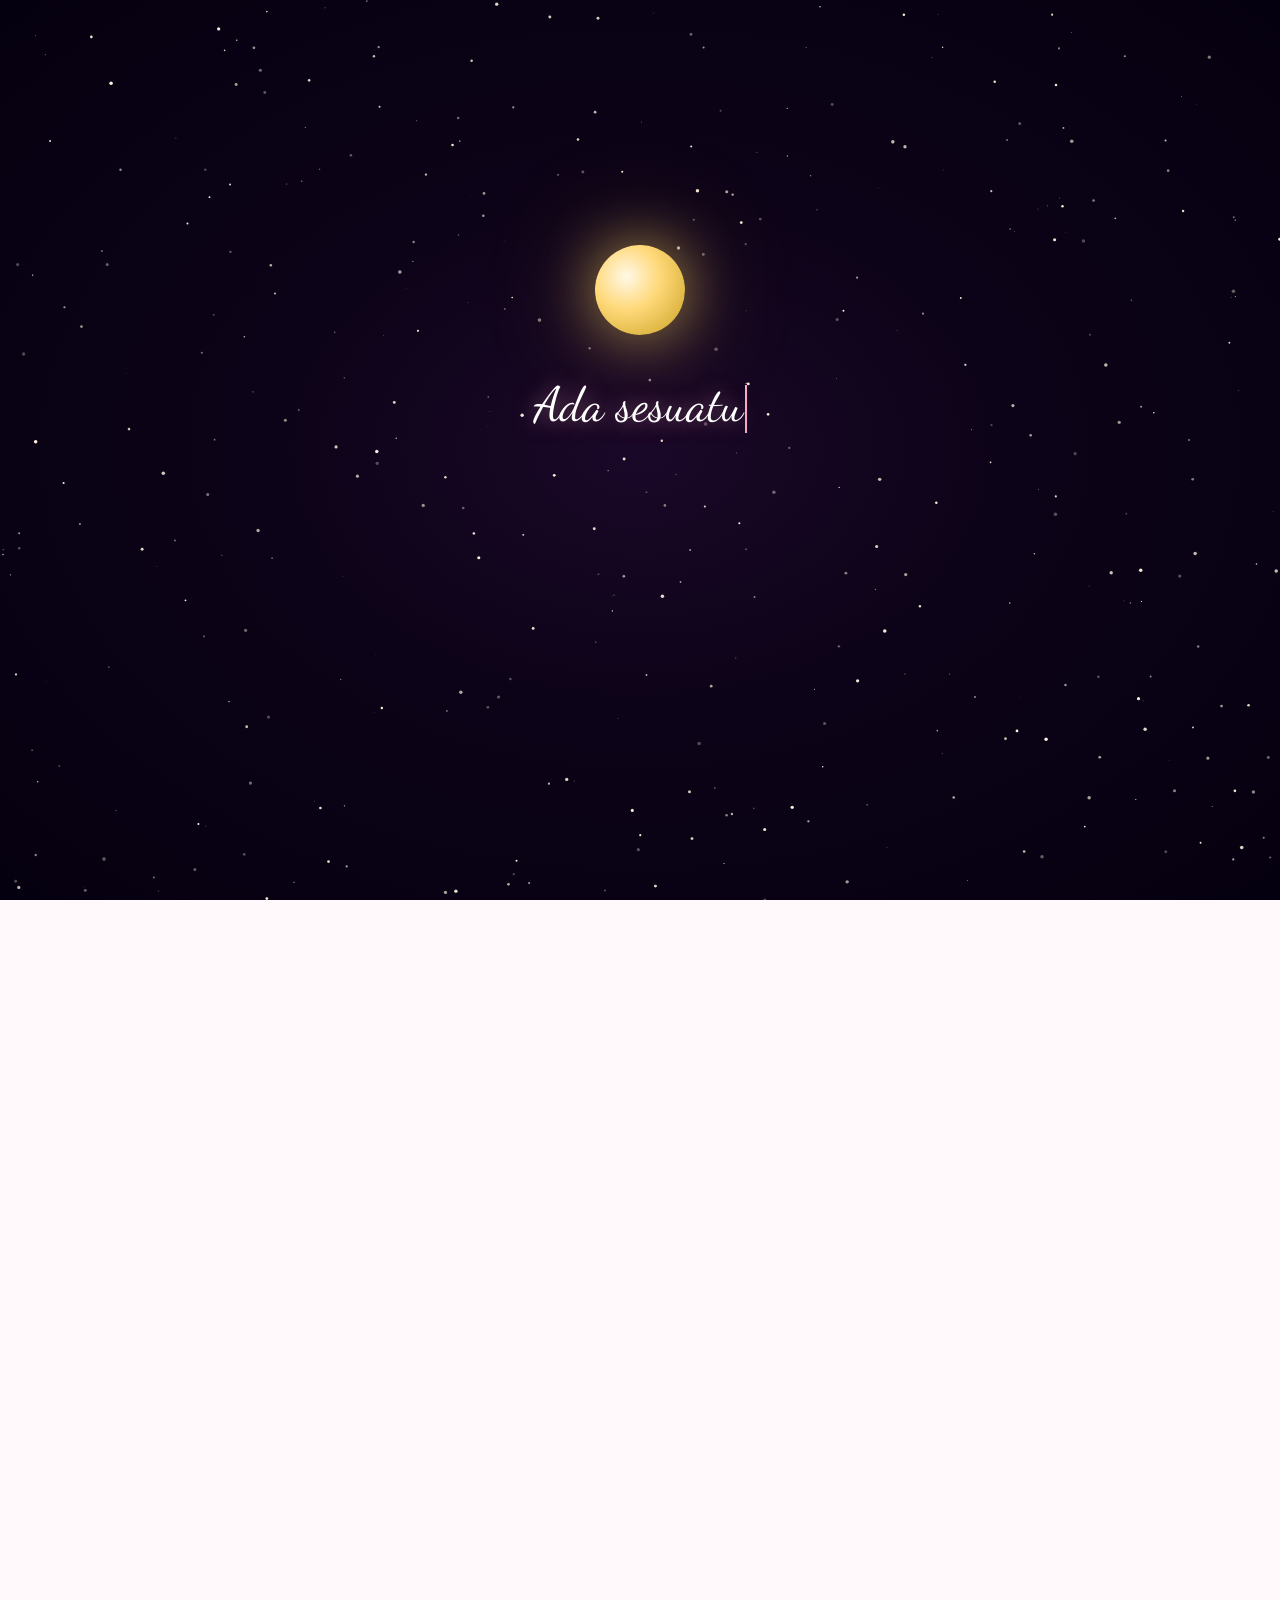
==== commit abbd3d71: "Update fmt.Println message from 'Hello' to 'Goodbye'" ====
--- a/index.html
+++ b/index.html
@@ -1,3039 +1,4537 @@
 <!DOCTYPE html>
 <html lang="id">
+
 <head>
-<meta charset="UTF-8">
-<meta name="viewport" content="width=device-width, initial-scale=1.0, maximum-scale=1.0">
-<title>Hadiah Spesial Untukmu ❤️</title>
-<link rel="preconnect" href="https://fonts.googleapis.com">
-<link rel="preconnect" href="https://fonts.gstatic.com" crossorigin>
-<link href="https://fonts.googleapis.com/css2?family=Playfair+Display:ital,wght@0,400;0,600;0,700;1,400;1,600&family=Lora:ital,wght@0,400;0,500;1,400;1,500&family=Dancing+Script:wght@400;600;700&family=Cormorant+Garamond:ital,wght@0,300;0,400;0,500;1,300;1,400&display=swap" rel="stylesheet">
-
-<style>
-/* ============================================================
-   CSS VARIABLES & RESET
-   ============================================================ */
-:root {
-  --pink-soft: #FFD6E0;
-  --pink-mid: #FFB3C6;
-  --pink-deep: #FF85A1;
-  --rose-gold: #C9956C;
-  --rose-gold-light: #E8C4A0;
-  --rose-gold-dark: #A0714F;
-  --lavender: #E8D5F5;
-  --lavender-mid: #D0B8F0;
-  --lavender-deep: #B89FD8;
-  --champagne: #F7E8CC;
-  --champagne-dark: #E8D5AA;
-  --warm-white: #FFF8F9;
-  --cream: #FFF5EE;
-  --text-dark: #3D2235;
-  --text-mid: #6B4C5E;
-  --text-light: #9B7A8B;
-  --glow-pink: rgba(255,182,193,0.6);
-  --glow-gold: rgba(201,149,108,0.4);
-  --glow-purple: rgba(180,150,220,0.5);
-  --glass-bg: rgba(255,255,255,0.15);
-  --glass-border: rgba(255,255,255,0.35);
-  --shadow-soft: 0 8px 32px rgba(150,80,120,0.15);
-  --shadow-deep: 0 20px 60px rgba(150,80,120,0.25);
-  --font-display: 'Playfair Display', serif;
-  --font-body: 'Lora', serif;
-  --font-script: 'Dancing Script', cursive;
-  --font-elegant: 'Cormorant Garamond', serif;
-  --transition: all 0.4s cubic-bezier(0.25, 0.46, 0.45, 0.94);
-}
-
-*, *::before, *::after { margin:0; padding:0; box-sizing:border-box; }
-
-html {
-  scroll-behavior: smooth;
-  overflow-x: hidden;
-}
-
-body {
-  font-family: var(--font-body);
-  background: var(--warm-white);
-  color: var(--text-dark);
-  overflow-x: hidden;
-  cursor: url("data:image/svg+xml;utf8,<svg xmlns='http://www.w3.org/2000/svg' width='20' height='20' viewBox='0 0 20 20'><text y='16' font-size='16'>🌸</text></svg>") 10 10, auto;
-}
-
-/* Scrollbar */
-::-webkit-scrollbar { width: 6px; }
-::-webkit-scrollbar-track { background: var(--pink-soft); }
-::-webkit-scrollbar-thumb { background: linear-gradient(var(--rose-gold), var(--lavender-deep)); border-radius: 3px; }
-
-/* ============================================================
-   GLOBAL PARTICLES CANVAS
-   ============================================================ */
-#particleCanvas {
-  position: fixed; top:0; left:0;
-  width:100%; height:100%;
-  pointer-events: none;
-  z-index: 1;
-}
-
-/* ============================================================
+    <meta charset="UTF-8">
+    <meta name="viewport" content="width=device-width, initial-scale=1.0, maximum-scale=1.0">
+    <title>Untuk Frall ❤️ — dari Liam</title>
+    <link rel="preconnect" href="https://fonts.googleapis.com">
+    <link rel="preconnect" href="https://fonts.gstatic.com" crossorigin>
+    <link href="https://fonts.googleapis.com/css2?family=Playfair+Display:ital,wght@0,400;0,600;0,700;1,400;1,600&family=Dancing+Script:wght@400;600;700&family=Nunito:wght@300;400;500;600;700&display=swap" rel="stylesheet">
+    <style>
+        /* =============================================================
+   RESET & BASE
+   ============================================================= */
+        
+        *,
+        *::before,
+        *::after {
+            margin: 0;
+            padding: 0;
+            box-sizing: border-box;
+        }
+        
+        html {
+            scroll-behavior: smooth;
+            overflow-x: hidden;
+        }
+        
+        body {
+            font-family: 'Nunito', Georgia, serif;
+            background: #fff9fc;
+            color: #3d1f2e;
+            overflow-x: hidden;
+            cursor: default;
+        }
+        /* =============================================================
+   CSS VARIABLES
+   ============================================================= */
+        
+         :root {
+            --pink: #f9a8c4;
+            --pink-light: #fde8f2;
+            --pink-dark: #e06990;
+            --pink-deep: #c94878;
+            --rose-gold: #c9856a;
+            --rose-light: #f5d5c8;
+            --lavender: #c5b4ec;
+            --lavender-light: #f0ecff;
+            --purple: #9b6dda;
+            --purple-dark: #7651b8;
+            --champagne: #dcc078;
+            --gold: #c9a84c;
+            --warm-white: #fff9fc;
+            --cream: #fff3f8;
+            --dark: #2a1020;
+            --dark2: #3d1f2e;
+            --text: #4a2535;
+            --text-soft: #8a6578;
+            --glass: rgba(255, 249, 252, 0.75);
+            --glass-dark: rgba(42, 16, 32, 0.65);
+            --shadow-pink: 0 8px 40px rgba(249, 168, 196, 0.35);
+            --shadow-purple: 0 8px 40px rgba(155, 109, 218, 0.3);
+            --shadow-soft: 0 4px 30px rgba(74, 37, 53, 0.12);
+            --shadow-card: 0 8px 32px rgba(74, 37, 53, 0.08);
+            --radius: 20px;
+            --radius-lg: 32px;
+            --radius-xl: 48px;
+            --transition: all 0.35s cubic-bezier(0.25, 0.46, 0.45, 0.94);
+        }
+        /* =============================================================
+   SCROLLBAR
+   ============================================================= */
+        
+         ::-webkit-scrollbar {
+            width: 6px;
+        }
+        
+         ::-webkit-scrollbar-track {
+            background: var(--pink-light);
+        }
+        
+         ::-webkit-scrollbar-thumb {
+            background: linear-gradient(var(--pink), var(--lavender));
+            border-radius: 999px;
+        }
+        /* =============================================================
+   AURORA BACKGROUND
+   ============================================================= */
+        
+        .aurora-bg {
+            position: fixed;
+            inset: 0;
+            z-index: -1;
+            pointer-events: none;
+            background: linear-gradient(135deg, #fff0f7 0%, #fff9fc 25%, #f5eeff 50%, #fff0f7 75%, #fff9f3 100%);
+        }
+        
+        .aurora-bg::before {
+            content: '';
+            position: absolute;
+            inset: 0;
+            background: radial-gradient(ellipse 80% 60% at 20% 20%, rgba(249, 168, 196, 0.25) 0%, transparent 60%), radial-gradient(ellipse 60% 80% at 80% 80%, rgba(197, 180, 236, 0.25) 0%, transparent 60%), radial-gradient(ellipse 70% 50% at 50% 50%, rgba(220, 192, 120, 0.12) 0%, transparent 70%);
+            animation: auroraShift 12s ease-in-out infinite alternate;
+        }
+        
+        @keyframes auroraShift {
+            0% {
+                opacity: 0.6;
+                transform: scale(1) rotate(0deg);
+            }
+            100% {
+                opacity: 1;
+                transform: scale(1.05) rotate(2deg);
+            }
+        }
+        /* =============================================================
    SPLASH SCREEN
-   ============================================================ */
-#splash {
-  position: fixed;
-  inset: 0;
-  z-index: 9999;
-  background: linear-gradient(135deg, #0a0015 0%, #1a0030 30%, #0d001f 60%, #150025 100%);
-  display: flex;
-  flex-direction: column;
-  align-items: center;
-  justify-content: center;
-  overflow: hidden;
-  transition: opacity 1.2s ease, transform 1.2s cubic-bezier(0.4,0,0.2,1);
-}
-#splash.hide { opacity:0; transform: scale(1.05); pointer-events:none; }
-#splash canvas { position:absolute; inset:0; width:100%; height:100%; }
-
-#splash .moon {
-  position: absolute;
-  top: 12%;
-  right: 20%;
-  width: 80px; height: 80px;
-  background: radial-gradient(circle at 35% 35%, #fffde7, #fff9c4, #ffe082);
-  border-radius: 50%;
-  box-shadow: 0 0 30px 15px rgba(255,236,153,0.4), 0 0 80px 40px rgba(255,213,79,0.15);
-  animation: moonPulse 4s ease-in-out infinite;
-}
-@keyframes moonPulse {
-  0%,100% { box-shadow: 0 0 30px 15px rgba(255,236,153,0.4), 0 0 80px 40px rgba(255,213,79,0.15); }
-  50% { box-shadow: 0 0 40px 20px rgba(255,236,153,0.5), 0 0 100px 50px rgba(255,213,79,0.2); }
-}
-
-#splash-content {
-  position: relative;
-  z-index: 2;
-  text-align: center;
-  padding: 2rem;
-}
-
-#splash-subtitle {
-  font-family: var(--font-script);
-  font-size: clamp(0.85rem, 3vw, 1.1rem);
-  color: rgba(255,213,154,0.8);
-  letter-spacing: 0.15em;
-  margin-bottom: 1.5rem;
-  opacity:0;
-  animation: fadeSlideUp 1s 0.5s forwards;
-}
-
-#splash-title {
-  font-family: var(--font-display);
-  font-size: clamp(1.6rem, 6vw, 3rem);
-  font-style: italic;
-  color: #fff;
-  line-height: 1.3;
-  min-height: 4em;
-  margin-bottom: 2rem;
-}
-
-#splash-title .cursor {
-  display: inline-block;
-  width: 2px; height: 1em;
-  background: var(--pink-mid);
-  margin-left: 4px;
-  vertical-align: middle;
-  animation: blink 0.8s step-end infinite;
-}
-@keyframes blink { 50% { opacity:0; } }
-
-#splash-tagline {
-  font-family: var(--font-elegant);
-  font-style: italic;
-  font-size: clamp(0.9rem, 2.5vw, 1.15rem);
-  color: rgba(255,182,193,0.7);
-  margin-bottom: 2.5rem;
-  min-height: 2em;
-  opacity:0;
-  animation: fadeSlideUp 1s 3.5s forwards;
-}
-
-#btn-open {
-  position: relative;
-  padding: 1rem 2.5rem;
-  background: linear-gradient(135deg, rgba(255,182,193,0.2), rgba(201,149,108,0.2));
-  border: 1.5px solid rgba(255,182,193,0.5);
-  border-radius: 60px;
-  color: #fff;
-  font-family: var(--font-script);
-  font-size: clamp(1rem, 3vw, 1.3rem);
-  cursor: pointer;
-  backdrop-filter: blur(10px);
-  transition: var(--transition);
-  overflow: hidden;
-  opacity:0;
-  animation: fadeSlideUp 1s 4.5s forwards;
-  letter-spacing: 0.05em;
-}
-#btn-open::before {
-  content:'';
-  position:absolute; inset:0;
-  background: linear-gradient(135deg, rgba(255,182,193,0.3), rgba(201,149,108,0.3));
-  opacity:0;
-  transition: opacity 0.3s;
-}
-#btn-open:hover::before { opacity:1; }
-#btn-open:hover { transform: scale(1.05); box-shadow: 0 0 30px rgba(255,182,193,0.4); }
-
-/* Stars in splash */
-.star-splash {
-  position: absolute;
-  border-radius: 50%;
-  background: #fff;
-  animation: twinkle var(--d,3s) ease-in-out infinite;
-}
-@keyframes twinkle {
-  0%,100% { opacity: var(--lo,0.3); transform: scale(1); }
-  50% { opacity: 1; transform: scale(1.5); }
-}
-
-@keyframes fadeSlideUp {
-  from { opacity:0; transform: translateY(20px); }
-  to { opacity:1; transform: translateY(0); }
-}
-
-/* ============================================================
-   FLOATING NAV
-   ============================================================ */
-#floatNav {
-  position: fixed;
-  bottom: 1.5rem;
-  left: 50%;
-  transform: translateX(-50%);
-  z-index: 1000;
-  background: rgba(255,255,255,0.15);
-  backdrop-filter: blur(20px);
-  border: 1px solid rgba(255,255,255,0.3);
-  border-radius: 60px;
-  padding: 0.5rem 1rem;
-  display: flex;
-  gap: 0.3rem;
-  box-shadow: 0 8px 32px rgba(150,80,120,0.2);
-  opacity:0;
-  transition: opacity 0.5s;
-}
-#floatNav.visible { opacity:1; }
-.nav-dot {
-  width:8px; height:8px;
-  border-radius:50%;
-  background: rgba(180,120,150,0.4);
-  cursor: pointer;
-  transition: var(--transition);
-}
-.nav-dot.active, .nav-dot:hover {
-  background: var(--rose-gold);
-  transform: scale(1.4);
-}
-
-/* ============================================================
-   GLOBAL SECTION STYLES
-   ============================================================ */
-section {
-  position: relative;
-  padding: 5rem 1.5rem;
-  overflow: hidden;
-}
-
-.section-badge {
-  display: inline-block;
-  font-family: var(--font-script);
-  font-size: 0.9rem;
-  color: var(--rose-gold);
-  letter-spacing: 0.2em;
-  text-transform: uppercase;
-  margin-bottom: 0.75rem;
-  opacity: 0;
-  transform: translateY(20px);
-  transition: opacity 0.8s, transform 0.8s;
-}
-.section-badge.revealed { opacity:1; transform: translateY(0); }
-
-.section-title {
-  font-family: var(--font-display);
-  font-size: clamp(1.8rem, 5vw, 3rem);
-  font-style: italic;
-  color: var(--text-dark);
-  margin-bottom: 1rem;
-  line-height: 1.2;
-  opacity: 0;
-  transform: translateY(25px);
-  transition: opacity 0.8s 0.1s, transform 0.8s 0.1s;
-}
-.section-title.revealed { opacity:1; transform: translateY(0); }
-
-.section-sub {
-  font-family: var(--font-elegant);
-  font-style: italic;
-  font-size: clamp(0.95rem, 2.5vw, 1.15rem);
-  color: var(--text-light);
-  margin-bottom: 3rem;
-  opacity: 0;
-  transform: translateY(20px);
-  transition: opacity 0.8s 0.2s, transform 0.8s 0.2s;
-}
-.section-sub.revealed { opacity:1; transform: translateY(0); }
-
-.glass-card {
-  background: rgba(255,255,255,0.5);
-  backdrop-filter: blur(20px);
-  border: 1px solid rgba(255,255,255,0.6);
-  border-radius: 24px;
-  box-shadow: var(--shadow-soft);
-}
-
-/* ============================================================
-   HERO SECTION
-   ============================================================ */
-#hero {
-  min-height: 100vh;
-  display: flex;
-  align-items: center;
-  justify-content: center;
-  text-align: center;
-  background: linear-gradient(160deg, #fff5f8 0%, #f8eeff 40%, #fff8f0 100%);
-  padding-top: 5rem;
-}
-
-.hero-bg-blob {
-  position: absolute;
-  border-radius: 50%;
-  filter: blur(80px);
-  opacity: 0.4;
-  pointer-events: none;
-}
-.blob-1 { width:500px;height:500px; background:radial-gradient(circle,#ffd6e0,transparent); top:-100px;left:-100px; animation: blobFloat 8s ease-in-out infinite; }
-.blob-2 { width:400px;height:400px; background:radial-gradient(circle,#e8d5f5,transparent); bottom:-50px;right:-80px; animation: blobFloat 10s 2s ease-in-out infinite reverse; }
-.blob-3 { width:300px;height:300px; background:radial-gradient(circle,#f7e8cc,transparent); top:40%;left:40%; animation: blobFloat 12s 4s ease-in-out infinite; }
-@keyframes blobFloat { 0%,100%{transform:translate(0,0) scale(1)} 33%{transform:translate(30px,-20px) scale(1.05)} 66%{transform:translate(-20px,15px) scale(0.97)} }
-
-.hero-inner { position:relative; z-index:2; max-width:700px; margin:0 auto; }
-
-.hero-greeting {
-  font-family: var(--font-script);
-  font-size: clamp(1.1rem, 3.5vw, 1.5rem);
-  color: var(--rose-gold);
-  letter-spacing: 0.1em;
-  margin-bottom: 1rem;
-  opacity:0;
-  animation: fadeSlideUp 1s 0.3s forwards;
-}
-.hero-name {
-  font-family: var(--font-display);
-  font-size: clamp(3rem, 12vw, 7rem);
-  font-style: italic;
-  font-weight: 700;
-  line-height: 1;
-  background: linear-gradient(135deg, var(--text-dark) 0%, var(--rose-gold) 40%, var(--lavender-deep) 80%, var(--text-dark) 100%);
-  -webkit-background-clip: text;
-  -webkit-text-fill-color: transparent;
-  background-clip: text;
-  margin-bottom: 1.5rem;
-  opacity:0;
-  animation: fadeSlideUp 1s 0.6s forwards;
-}
-.hero-tagline {
-  font-family: var(--font-elegant);
-  font-style: italic;
-  font-size: clamp(1rem, 3vw, 1.4rem);
-  color: var(--text-mid);
-  margin-bottom: 2.5rem;
-  line-height: 1.7;
-  opacity:0;
-  animation: fadeSlideUp 1s 0.9s forwards;
-}
-
-.hero-photo-frame {
-  width: 180px; height: 180px;
-  margin: 0 auto 2rem;
-  border-radius: 50%;
-  background: linear-gradient(135deg, var(--pink-soft), var(--lavender), var(--champagne));
-  padding: 4px;
-  box-shadow: 0 0 0 8px rgba(255,182,193,0.2), 0 0 40px rgba(201,149,108,0.3);
-  opacity:0;
-  animation: fadeSlideUp 1s 0.4s forwards, floatUpDown 6s 2s ease-in-out infinite;
-  position: relative;
-}
-.hero-photo-frame img {
-  width:100%; height:100%;
-  border-radius:50%;
-  object-fit:cover;
-  background: linear-gradient(135deg, #ffd6e0, #e8d5f5);
-}
-.hero-photo-frame .photo-placeholder {
-  width:100%; height:100%;
-  border-radius:50%;
-  background: linear-gradient(135deg, var(--pink-soft), var(--lavender));
-  display: flex; align-items:center; justify-content:center;
-  font-size: 4rem;
-}
-@keyframes floatUpDown { 0%,100%{transform:translateY(0)} 50%{transform:translateY(-12px)} }
-
-.hero-scroll-hint {
-  margin-top: 3rem;
-  font-family: var(--font-elegant);
-  font-style: italic;
-  color: var(--text-light);
-  font-size: 0.9rem;
-  display: flex; flex-direction:column; align-items:center; gap:0.5rem;
-  opacity:0;
-  animation: fadeSlideUp 1s 2s forwards;
-}
-.scroll-arrow {
-  width: 24px; height: 24px;
-  border-right: 2px solid var(--rose-gold-light);
-  border-bottom: 2px solid var(--rose-gold-light);
-  transform: rotate(45deg);
-  animation: scrollBounce 1.5s ease-in-out infinite;
-}
-@keyframes scrollBounce { 0%,100%{transform:rotate(45deg) translateY(0)} 50%{transform:rotate(45deg) translateY(6px)} }
-
-/* ============================================================
-   LOVE LETTER SECTION
-   ============================================================ */
-#letter-section {
-  background: linear-gradient(135deg, #fff8f0 0%, #ffeef5 50%, #f8eeff 100%);
-  text-align: center;
-}
-.letter-container { max-width:600px; margin:0 auto; }
-
-.envelope-wrap {
-  position: relative;
-  display: inline-block;
-  margin-bottom: 2rem;
-  cursor: pointer;
-}
-.envelope {
-  width: 200px; height: 130px;
-  position: relative;
-  filter: drop-shadow(0 10px 30px rgba(201,149,108,0.3));
-  transition: transform 0.3s;
-}
-.envelope:hover { transform: scale(1.05); }
-
-.env-body {
-  width:200px; height:130px;
-  background: linear-gradient(135deg, #fde8d8, #ffd6c8);
-  border-radius: 4px 4px 8px 8px;
-  position: absolute;
-  bottom:0;
-  box-shadow: 0 4px 20px rgba(150,80,80,0.2);
-}
-.env-flap {
-  position: absolute;
-  top:0; left:0;
-  width:200px; height:0;
-  border-left: 100px solid transparent;
-  border-right: 100px solid transparent;
-  border-top: 80px solid #f5c8b0;
-  transform-origin: top;
-  transition: transform 0.8s cubic-bezier(0.4,0,0.2,1);
-  z-index: 3;
-}
-.env-left {
-  position:absolute; bottom:0; left:0;
-  width:0; height:0;
-  border-bottom: 65px solid #f0bba0;
-  border-right: 100px solid transparent;
-}
-.env-right {
-  position:absolute; bottom:0; right:0;
-  width:0; height:0;
-  border-bottom: 65px solid #e8b095;
-  border-left: 100px solid transparent;
-}
-.env-center {
-  position:absolute; bottom:0; left:0; right:0;
-  width:0; height:0;
-  margin:auto;
-  border-bottom: 75px solid #edd5c0;
-  border-left: 100px solid transparent;
-  border-right: 100px solid transparent;
-}
-.env-heart {
-  position:absolute;
-  top:50%; left:50%;
-  transform: translate(-50%,-30%);
-  font-size:1.8rem;
-  z-index:4;
-  animation: heartbeat 1.5s ease-in-out infinite;
-}
-@keyframes heartbeat { 0%,100%{transform:translate(-50%,-30%) scale(1)} 50%{transform:translate(-50%,-30%) scale(1.2)} }
-
-.envelope.open .env-flap { transform: rotateX(180deg); }
-
-.letter-card {
-  max-width:560px;
-  margin:0 auto;
-  padding: 3rem 2.5rem;
-  position:relative;
-  text-align:left;
-  display:none;
-  opacity:0;
-  transform:translateY(20px);
-  transition: opacity 0.8s, transform 0.8s;
-}
-.letter-card.show { display:block; }
-.letter-card.visible { opacity:1; transform:translateY(0); }
-
-.letter-paper-lines {
-  position:absolute; inset:0;
-  background-image: repeating-linear-gradient(transparent, transparent 31px, rgba(180,150,160,0.1) 31px, rgba(180,150,160,0.1) 32px);
-  border-radius:24px;
-  pointer-events:none;
-}
-
-.letter-date {
-  font-family: var(--font-script);
-  color: var(--rose-gold);
-  font-size:1rem;
-  margin-bottom: 1.5rem;
-}
-.letter-greeting {
-  font-family: var(--font-display);
-  font-style: italic;
-  font-size: clamp(1.2rem,3vw,1.5rem);
-  color: var(--text-dark);
-  margin-bottom: 1.2rem;
-}
-.letter-body {
-  font-family: var(--font-body);
-  font-style: italic;
-  font-size: clamp(0.9rem,2.5vw,1.05rem);
-  color: var(--text-mid);
-  line-height: 2;
-  min-height: 12em;
-}
-.letter-body .cursor-letter {
-  display:inline-block; width:2px; height:1em;
-  background:var(--rose-gold);
-  animation: blink 0.8s step-end infinite;
-  vertical-align:middle;
-}
-.letter-sign {
-  font-family: var(--font-script);
-  font-size: 1.4rem;
-  color: var(--rose-gold-dark);
-  text-align:right;
-  margin-top:1.5rem;
-}
-
-.open-envelope-btn {
-  padding: 0.8rem 2rem;
-  background: linear-gradient(135deg, var(--rose-gold), var(--rose-gold-dark));
-  color: #fff;
-  border: none;
-  border-radius: 50px;
-  font-family: var(--font-script);
-  font-size: 1.1rem;
-  cursor: pointer;
-  box-shadow: 0 6px 20px rgba(201,149,108,0.4);
-  transition: var(--transition);
-  margin-top: 1rem;
-}
-.open-envelope-btn:hover { transform: translateY(-3px); box-shadow: 0 10px 30px rgba(201,149,108,0.5); }
-
-/* ============================================================
-   GALLERY SECTION
-   ============================================================ */
-#gallery-section {
-  background: linear-gradient(170deg, #f8eeff 0%, #fff5f8 100%);
-  text-align:center;
-}
-.gallery-carousel {
-  position:relative;
-  max-width:700px;
-  margin:0 auto;
-  border-radius:24px;
-  overflow:hidden;
-  box-shadow: var(--shadow-deep);
-}
-.gallery-slides { display:flex; transition:transform 0.6s cubic-bezier(0.25,0.46,0.45,0.94); }
-.gallery-slide {
-  min-width:100%;
-  position:relative;
-  height: clamp(280px, 50vw, 420px);
-  background: linear-gradient(135deg, var(--pink-soft), var(--lavender));
-  display:flex; align-items:center; justify-content:center; flex-direction:column;
-  overflow:hidden;
-}
-.gallery-slide img { width:100%; height:100%; object-fit:cover; }
-.slide-placeholder {
-  font-size:4rem;
-  margin-bottom:1rem;
-}
-.slide-caption {
-  position:absolute;
-  bottom:0; left:0; right:0;
-  padding:1.5rem;
-  background: linear-gradient(transparent, rgba(60,20,40,0.7));
-  color:#fff;
-  font-family:var(--font-elegant);
-  font-style:italic;
-  font-size:clamp(0.9rem,2vw,1.1rem);
-  text-align:left;
-}
-.slide-caption strong {
-  display:block;
-  font-family:var(--font-display);
-  font-size:clamp(1rem,2.5vw,1.3rem);
-  margin-bottom:0.25rem;
-}
-.gallery-prev, .gallery-next {
-  position:absolute; top:50%; transform:translateY(-50%);
-  width:44px; height:44px;
-  background:rgba(255,255,255,0.25);
-  backdrop-filter:blur(10px);
-  border:1px solid rgba(255,255,255,0.4);
-  border-radius:50%;
-  cursor:pointer;
-  display:flex; align-items:center; justify-content:center;
-  font-size:1.2rem;
-  color:#fff;
-  transition:var(--transition);
-  z-index:5;
-}
-.gallery-prev { left:1rem; }
-.gallery-next { right:1rem; }
-.gallery-prev:hover, .gallery-next:hover {
-  background:rgba(255,255,255,0.4);
-  transform:translateY(-50%) scale(1.1);
-}
-.gallery-indicators {
-  display:flex; justify-content:center; gap:0.5rem;
-  margin-top:1.2rem;
-}
-.gallery-dot {
-  width:8px; height:8px;
-  border-radius:50%;
-  background:rgba(180,120,150,0.3);
-  cursor:pointer;
-  transition:var(--transition);
-}
-.gallery-dot.active {
-  background:var(--rose-gold);
-  transform:scale(1.3);
-}
-
-/* ============================================================
-   TIMELINE SECTION
-   ============================================================ */
-#timeline-section {
-  background: linear-gradient(160deg, #fff5ee 0%, #ffeef5 100%);
-  text-align:center;
-}
-.timeline {
-  max-width:600px;
-  margin:0 auto;
-  position:relative;
-}
-.timeline::before {
-  content:'';
-  position:absolute;
-  left:50%;
-  top:0; bottom:0;
-  width:2px;
-  background: linear-gradient(var(--rose-gold-light), var(--lavender-mid));
-  transform:translateX(-50%);
-}
-.timeline-item {
-  display:flex;
-  margin-bottom:3rem;
-  opacity:0;
-  transform:translateY(30px);
-  transition:opacity 0.8s, transform 0.8s;
-}
-.timeline-item.revealed { opacity:1; transform:translateY(0); }
-.timeline-item:nth-child(odd) { flex-direction:row-reverse; }
-.timeline-item:nth-child(odd) .timeline-content { text-align:left; }
-.timeline-item:nth-child(even) .timeline-content { text-align:right; }
-
-.timeline-content {
-  flex:1;
-  padding:0 2rem;
-}
-.timeline-dot {
-  width:50px; height:50px;
-  min-width:50px;
-  border-radius:50%;
-  background: linear-gradient(135deg, var(--rose-gold-light), var(--rose-gold));
-  display:flex; align-items:center; justify-content:center;
-  font-size:1.3rem;
-  box-shadow: 0 0 0 6px rgba(201,149,108,0.2), 0 4px 16px rgba(201,149,108,0.3);
-  position:relative;
-  z-index:2;
-  align-self:flex-start;
-}
-.timeline-date {
-  font-family:var(--font-script);
-  color:var(--rose-gold);
-  font-size:0.9rem;
-  margin-bottom:0.3rem;
-}
-.timeline-title {
-  font-family:var(--font-display);
-  font-style:italic;
-  font-size:clamp(1rem,2.5vw,1.2rem);
-  color:var(--text-dark);
-  margin-bottom:0.4rem;
-}
-.timeline-desc {
-  font-family:var(--font-body);
-  font-style:italic;
-  font-size:0.88rem;
-  color:var(--text-light);
-  line-height:1.6;
-}
-
-@media(max-width:500px){
-  .timeline::before { left:24px; }
-  .timeline-item, .timeline-item:nth-child(odd) { flex-direction:row; }
-  .timeline-item:nth-child(even) .timeline-content,
-  .timeline-item:nth-child(odd) .timeline-content { text-align:left; }
-  .timeline-dot { margin-right:1rem; }
-  .timeline-content { padding:0 0.5rem 0 0; }
-}
-
-/* ============================================================
+   ============================================================= */
+        
+        #splash {
+            position: fixed;
+            inset: 0;
+            z-index: 9999;
+            background: radial-gradient(ellipse at center, #1a0828 0%, #0d0318 40%, #050010 100%);
+            display: flex;
+            flex-direction: column;
+            align-items: center;
+            justify-content: center;
+            transition: opacity 1.2s ease, visibility 1.2s ease;
+        }
+        
+        #splash.hidden {
+            opacity: 0;
+            visibility: hidden;
+            pointer-events: none;
+        }
+        
+        #splash-canvas {
+            position: absolute;
+            inset: 0;
+        }
+        
+        .splash-content {
+            position: relative;
+            z-index: 10;
+            text-align: center;
+            padding: 2rem;
+        }
+        
+        .splash-moon {
+            width: 90px;
+            height: 90px;
+            border-radius: 50%;
+            margin: 0 auto 2rem;
+            background: radial-gradient(circle at 35% 35%, #fff8e8, #ffd97a 40%, #c9a020 100%);
+            box-shadow: 0 0 60px rgba(255, 220, 100, 0.6), 0 0 120px rgba(255, 200, 80, 0.3);
+            animation: moonGlow 3s ease-in-out infinite alternate;
+        }
+        
+        @keyframes moonGlow {
+            0% {
+                box-shadow: 0 0 60px rgba(255, 220, 100, 0.6), 0 0 120px rgba(255, 200, 80, 0.3);
+            }
+            100% {
+                box-shadow: 0 0 80px rgba(255, 230, 120, 0.8), 0 0 160px rgba(255, 210, 100, 0.4);
+            }
+        }
+        
+        .splash-typed {
+            font-family: 'Dancing Script', cursive;
+            font-size: clamp(1.8rem, 5vw, 3rem);
+            color: #fff;
+            line-height: 1.6;
+            min-height: 4em;
+            text-shadow: 0 0 20px rgba(255, 180, 200, 0.5);
+        }
+        
+        .splash-typed .cursor {
+            display: inline-block;
+            width: 2px;
+            height: 1em;
+            background: var(--pink);
+            animation: blink 0.7s step-end infinite;
+            vertical-align: text-bottom;
+            margin-left: 2px;
+        }
+        
+        @keyframes blink {
+            0%,
+            100% {
+                opacity: 1
+            }
+            50% {
+                opacity: 0
+            }
+        }
+        
+        .splash-btn {
+            margin-top: 2.5rem;
+            padding: 1rem 2.5rem;
+            background: linear-gradient(135deg, var(--pink), var(--lavender));
+            border: none;
+            border-radius: 999px;
+            color: #fff;
+            font-family: 'Nunito', sans-serif;
+            font-size: 1.1rem;
+            font-weight: 700;
+            cursor: pointer;
+            opacity: 0;
+            transition: opacity 0.5s, transform 0.3s, box-shadow 0.3s;
+            box-shadow: 0 8px 30px rgba(249, 168, 196, 0.5);
+            letter-spacing: 0.5px;
+        }
+        
+        .splash-btn.visible {
+            opacity: 1;
+        }
+        
+        .splash-btn:hover {
+            transform: translateY(-3px) scale(1.05);
+            box-shadow: 0 12px 40px rgba(249, 168, 196, 0.7);
+        }
+        
+        .splash-hearts {
+            position: absolute;
+            inset: 0;
+            pointer-events: none;
+            overflow: hidden;
+        }
+        
+        .splash-heart {
+            position: absolute;
+            font-size: 1.5rem;
+            animation: floatHeart linear infinite;
+            opacity: 0;
+        }
+        
+        @keyframes floatHeart {
+            0% {
+                transform: translateY(100vh) scale(0);
+                opacity: 0;
+            }
+            10% {
+                opacity: 0.7;
+            }
+            90% {
+                opacity: 0.4;
+            }
+            100% {
+                transform: translateY(-20vh) scale(1.2) rotate(20deg);
+                opacity: 0;
+            }
+        }
+        /* =============================================================
+   NAV
+   ============================================================= */
+        
+        #nav {
+            position: fixed;
+            top: 1.2rem;
+            left: 50%;
+            transform: translateX(-50%);
+            z-index: 1000;
+            opacity: 0;
+            transition: opacity 0.5s;
+        }
+        
+        #nav.visible {
+            opacity: 1;
+        }
+        
+        .nav-pill {
+            background: var(--glass);
+            backdrop-filter: blur(20px);
+            border: 1px solid rgba(249, 168, 196, 0.3);
+            border-radius: 999px;
+            padding: 0.6rem 1.2rem;
+            display: flex;
+            gap: 0.3rem;
+            align-items: center;
+            box-shadow: var(--shadow-soft);
+        }
+        
+        .nav-dot {
+            width: 8px;
+            height: 8px;
+            border-radius: 50%;
+            background: var(--pink-light);
+            cursor: pointer;
+            transition: all 0.3s;
+            border: 1.5px solid transparent;
+        }
+        
+        .nav-dot:hover,
+        .nav-dot.active {
+            background: var(--pink-dark);
+            transform: scale(1.3);
+            border-color: var(--pink);
+        }
+        
+        .nav-logo {
+            font-family: 'Dancing Script', cursive;
+            font-size: 1.1rem;
+            color: var(--pink-dark);
+            padding: 0 0.8rem 0 0.5rem;
+            font-weight: 700;
+        }
+        /* =============================================================
+   MAIN CONTENT
+   ============================================================= */
+        
+        #main {
+            opacity: 0;
+            transition: opacity 0.8s ease;
+        }
+        
+        #main.visible {
+            opacity: 1;
+        }
+        
+        section {
+            min-height: 80vh;
+            padding: 5rem 1.5rem;
+            position: relative;
+        }
+        
+        .section-inner {
+            max-width: 1100px;
+            margin: 0 auto;
+        }
+        /* =============================================================
+   SECTION LABELS & TYPOGRAPHY SYSTEM
+   ============================================================= */
+        
+        .section-tag {
+            display: inline-flex;
+            align-items: center;
+            gap: 0.5rem;
+            background: linear-gradient(135deg, var(--pink-light), var(--lavender-light));
+            border: 1px solid rgba(249, 168, 196, 0.4);
+            border-radius: 999px;
+            padding: 0.4rem 1rem;
+            font-size: 0.8rem;
+            font-weight: 700;
+            color: var(--purple);
+            letter-spacing: 1px;
+            text-transform: uppercase;
+            margin-bottom: 1rem;
+        }
+        
+        .section-title {
+            font-family: 'Playfair Display', serif;
+            font-size: clamp(2rem, 5vw, 3.5rem);
+            color: var(--dark2);
+            line-height: 1.2;
+            margin-bottom: 1rem;
+        }
+        
+        .section-title em {
+            font-style: italic;
+            color: var(--pink-dark);
+        }
+        
+        .section-sub {
+            color: var(--text-soft);
+            font-size: 1.05rem;
+            line-height: 1.8;
+            max-width: 600px;
+        }
+        /* =============================================================
+   HERO
+   ============================================================= */
+        
+        #hero {
+            min-height: 100vh;
+            display: flex;
+            align-items: center;
+            justify-content: center;
+            text-align: center;
+            padding: 6rem 1.5rem;
+            overflow: hidden;
+        }
+        
+        .hero-bg-hearts {
+            position: absolute;
+            inset: 0;
+            pointer-events: none;
+            overflow: hidden;
+        }
+        
+        .hero-heart {
+            position: absolute;
+            font-size: 1.2rem;
+            animation: heroHeart linear infinite;
+            opacity: 0;
+        }
+        
+        @keyframes heroHeart {
+            0% {
+                transform: translateY(100%) scale(0.5) rotate(0deg);
+                opacity: 0;
+            }
+            15% {
+                opacity: 0.6;
+            }
+            85% {
+                opacity: 0.3;
+            }
+            100% {
+                transform: translateY(-20%) scale(1) rotate(30deg);
+                opacity: 0;
+            }
+        }
+        
+        .hero-badge {
+            display: inline-block;
+            background: linear-gradient(135deg, var(--champagne), var(--gold));
+            color: #fff;
+            border-radius: 999px;
+            padding: 0.4rem 1.2rem;
+            font-size: 0.85rem;
+            font-weight: 700;
+            letter-spacing: 1.5px;
+            text-transform: uppercase;
+            margin-bottom: 1.5rem;
+            box-shadow: 0 4px 20px rgba(201, 160, 76, 0.4);
+            animation: pulse 2s ease-in-out infinite;
+        }
+        
+        @keyframes pulse {
+            0%,
+            100% {
+                transform: scale(1)
+            }
+            50% {
+                transform: scale(1.03)
+            }
+        }
+        
+        .hero-title {
+            font-family: 'Playfair Display', serif;
+            font-size: clamp(3rem, 10vw, 7rem);
+            font-weight: 700;
+            background: linear-gradient(135deg, var(--pink-dark), var(--purple-dark), var(--pink-dark));
+            -webkit-background-clip: text;
+            -webkit-text-fill-color: transparent;
+            background-clip: text;
+            line-height: 1.1;
+            margin-bottom: 1.5rem;
+            background-size: 200% 200%;
+            animation: gradShift 5s ease-in-out infinite alternate;
+        }
+        
+        @keyframes gradShift {
+            0% {
+                background-position: 0% 50%
+            }
+            100% {
+                background-position: 100% 50%
+            }
+        }
+        
+        .hero-sub {
+            font-family: 'Playfair Display', serif;
+            font-style: italic;
+            font-size: clamp(1rem, 3vw, 1.4rem);
+            color: var(--text-soft);
+            max-width: 600px;
+            margin: 0 auto 2.5rem;
+            line-height: 1.8;
+        }
+        
+        .hero-date-pill {
+            display: inline-flex;
+            align-items: center;
+            gap: 0.5rem;
+            background: var(--glass);
+            backdrop-filter: blur(10px);
+            border: 1px solid rgba(249, 168, 196, 0.3);
+            border-radius: 999px;
+            padding: 0.7rem 1.5rem;
+            font-size: 0.95rem;
+            color: var(--text);
+            box-shadow: var(--shadow-soft);
+        }
+        
+        .hero-scroll {
+            position: absolute;
+            bottom: 2rem;
+            left: 50%;
+            transform: translateX(-50%);
+            display: flex;
+            flex-direction: column;
+            align-items: center;
+            gap: 0.4rem;
+            color: var(--text-soft);
+            font-size: 0.8rem;
+        }
+        
+        .scroll-arrow {
+            width: 2px;
+            height: 40px;
+            background: linear-gradient(var(--pink), transparent);
+            margin: 0 auto;
+        }
+        /* =============================================================
+   LOVE LETTER
+   ============================================================= */
+        
+        #love-letter {
+            padding: 5rem 1.5rem;
+        }
+        
+        .letter-wrapper {
+            max-width: 700px;
+            margin: 0 auto;
+            text-align: center;
+        }
+        
+        .envelope-scene {
+            perspective: 1200px;
+            cursor: pointer;
+            display: inline-block;
+            margin-bottom: 3rem;
+            user-select: none;
+        }
+        
+        .envelope-3d {
+            width: min(380px, 90vw);
+            position: relative;
+            transform-style: preserve-3d;
+            transition: transform 0.6s ease;
+        }
+        
+        .envelope-3d:hover {
+            transform: rotateX(-5deg) rotateY(5deg) scale(1.03);
+        }
+        
+        .envelope-body {
+            width: 100%;
+            aspect-ratio: 5/3.2;
+            background: linear-gradient(150deg, #ffe4ee 0%, #ffd6e8 50%, #fce8f8 100%);
+            border-radius: 12px;
+            position: relative;
+            box-shadow: 0 20px 60px rgba(249, 168, 196, 0.4), 0 8px 30px rgba(155, 109, 218, 0.15);
+            overflow: hidden;
+        }
+        
+        .envelope-flap {
+            position: absolute;
+            top: 0;
+            left: 0;
+            right: 0;
+            height: 50%;
+            background: linear-gradient(160deg, #f9b8d4 0%, #e8a0c8 100%);
+            clip-path: polygon(0 0, 50% 70%, 100% 0);
+            transform-origin: top center;
+            transition: transform 0.7s cubic-bezier(.4, 0, .2, 1);
+            z-index: 2;
+        }
+        
+        .envelope-flap.open {
+            transform: rotateX(180deg);
+        }
+        
+        .envelope-lines {
+            position: absolute;
+            bottom: 15%;
+            left: 50%;
+            transform: translateX(-50%);
+            display: flex;
+            flex-direction: column;
+            gap: 6px;
+            width: 55%;
+        }
+        
+        .envelope-line {
+            height: 2px;
+            background: rgba(249, 168, 196, 0.5);
+            border-radius: 999px;
+        }
+        
+        .envelope-seal {
+            position: absolute;
+            top: 45%;
+            left: 50%;
+            transform: translate(-50%, -50%);
+            width: 52px;
+            height: 52px;
+            border-radius: 50%;
+            background: linear-gradient(135deg, var(--pink-dark), var(--purple));
+            display: flex;
+            align-items: center;
+            justify-content: center;
+            font-size: 1.4rem;
+            box-shadow: 0 4px 20px rgba(155, 109, 218, 0.4);
+            z-index: 3;
+            transition: transform 0.4s, opacity 0.4s;
+        }
+        
+        .envelope-seal.open {
+            transform: translate(-50%, -50%) scale(0);
+            opacity: 0;
+        }
+        
+        .envelope-hint {
+            display: flex;
+            align-items: center;
+            justify-content: center;
+            gap: 0.5rem;
+            color: var(--text-soft);
+            font-size: 0.9rem;
+            margin-top: 1rem;
+            animation: nudge 2s ease-in-out infinite;
+        }
+        
+        @keyframes nudge {
+            0%,
+            100% {
+                transform: translateY(0)
+            }
+            50% {
+                transform: translateY(-4px)
+            }
+        }
+        
+        .letter-paper {
+            max-width: 600px;
+            margin: 0 auto;
+            background: linear-gradient(160deg, #fffaf8 0%, #fff9fc 100%);
+            border-radius: var(--radius);
+            padding: 3rem 2.5rem;
+            box-shadow: var(--shadow-card);
+            border: 1px solid rgba(249, 168, 196, 0.2);
+            display: none;
+            text-align: left;
+            position: relative;
+            overflow: hidden;
+        }
+        
+        .letter-paper::before {
+            content: '';
+            position: absolute;
+            top: -50%;
+            left: -50%;
+            width: 200%;
+            height: 200%;
+            background: radial-gradient(ellipse at 30% 20%, rgba(249, 168, 196, 0.08) 0%, transparent 60%);
+            pointer-events: none;
+        }
+        
+        .letter-paper.open {
+            display: block;
+            animation: letterReveal 0.8s ease forwards;
+        }
+        
+        @keyframes letterReveal {
+            0% {
+                opacity: 0;
+                transform: translateY(20px) scale(0.98);
+            }
+            100% {
+                opacity: 1;
+                transform: translateY(0) scale(1);
+            }
+        }
+        
+        .letter-header {
+            font-family: 'Dancing Script', cursive;
+            font-size: 1.6rem;
+            color: var(--pink-dark);
+            margin-bottom: 1.5rem;
+            text-align: center;
+        }
+        
+        .letter-date {
+            font-size: 0.85rem;
+            color: var(--text-soft);
+            text-align: right;
+            margin-bottom: 2rem;
+            font-style: italic;
+        }
+        
+        .letter-body {
+            font-family: 'Playfair Display', serif;
+            font-size: 1.05rem;
+            color: var(--text);
+            line-height: 2;
+            font-style: italic;
+        }
+        
+        .letter-body p {
+            margin-bottom: 1.4rem;
+        }
+        
+        .letter-sig {
+            font-family: 'Dancing Script', cursive;
+            font-size: 1.8rem;
+            color: var(--pink-dark);
+            text-align: right;
+            margin-top: 2rem;
+        }
+        
+        .letter-decoration {
+            position: absolute;
+            font-size: 3rem;
+            opacity: 0.07;
+        }
+        
+        .letter-decoration:nth-child(1) {
+            top: 10px;
+            right: 20px;
+            transform: rotate(20deg);
+        }
+        
+        .letter-decoration:nth-child(2) {
+            bottom: 10px;
+            left: 20px;
+            transform: rotate(-20deg);
+        }
+        /* =============================================================
+   STORY TIMELINE
+   ============================================================= */
+        
+        #story {
+            padding: 5rem 1.5rem;
+        }
+        
+        .timeline {
+            position: relative;
+            padding-left: 40px;
+            max-width: 700px;
+            margin: 3rem auto 0;
+        }
+        
+        .timeline::before {
+            content: '';
+            position: absolute;
+            left: 16px;
+            top: 0;
+            bottom: 0;
+            width: 2px;
+            background: linear-gradient(var(--pink), var(--lavender), var(--purple));
+            border-radius: 999px;
+        }
+        
+        .timeline-item {
+            position: relative;
+            margin-bottom: 3rem;
+            opacity: 0;
+            transform: translateX(-20px);
+            transition: all 0.6s ease;
+        }
+        
+        .timeline-item.revealed {
+            opacity: 1;
+            transform: translateX(0);
+        }
+        
+        .timeline-dot {
+            position: absolute;
+            left: -32px;
+            top: 6px;
+            width: 18px;
+            height: 18px;
+            border-radius: 50%;
+            background: linear-gradient(var(--pink), var(--lavender));
+            box-shadow: 0 0 0 4px var(--pink-light), 0 0 12px rgba(249, 168, 196, 0.5);
+            display: flex;
+            align-items: center;
+            justify-content: center;
+            font-size: 0.6rem;
+        }
+        
+        .timeline-card {
+            background: var(--glass);
+            backdrop-filter: blur(10px);
+            border: 1px solid rgba(249, 168, 196, 0.25);
+            border-radius: var(--radius);
+            padding: 1.5rem;
+            box-shadow: var(--shadow-card);
+        }
+        
+        .timeline-emoji {
+            font-size: 1.5rem;
+            margin-bottom: 0.5rem;
+        }
+        
+        .timeline-title {
+            font-family: 'Playfair Display', serif;
+            font-size: 1.15rem;
+            color: var(--dark2);
+            margin-bottom: 0.4rem;
+        }
+        
+        .timeline-text {
+            color: var(--text-soft);
+            font-size: 0.95rem;
+            line-height: 1.7;
+        }
+        /* =============================================================
+   GALLERY
+   ============================================================= */
+        
+        #gallery {
+            padding: 5rem 1.5rem;
+        }
+        
+        .gallery-container {
+            position: relative;
+            max-width: 800px;
+            margin: 2rem auto 0;
+            border-radius: var(--radius-lg);
+            overflow: hidden;
+            box-shadow: 0 20px 60px rgba(74, 37, 53, 0.15);
+        }
+        
+        .gallery-track {
+            display: flex;
+            transition: transform 0.5s cubic-bezier(.4, 0, .2, 1);
+            cursor: grab;
+        }
+        
+        .gallery-track:active {
+            cursor: grabbing;
+        }
+        
+        .gallery-slide {
+            min-width: 100%;
+            aspect-ratio: 16/9;
+            position: relative;
+            background: linear-gradient(135deg, var(--pink-light), var(--lavender-light));
+            display: flex;
+            flex-direction: column;
+            align-items: center;
+            justify-content: center;
+            flex-shrink: 0;
+        }
+        
+        .gallery-photo-placeholder {
+            width: 100%;
+            height: 100%;
+            display: flex;
+            flex-direction: column;
+            align-items: center;
+            justify-content: center;
+            gap: 1rem;
+            padding: 2rem;
+        }
+        
+        .gallery-icon {
+            font-size: 4rem;
+            opacity: 0.5;
+        }
+        
+        .gallery-caption {
+            position: absolute;
+            bottom: 0;
+            left: 0;
+            right: 0;
+            background: linear-gradient(transparent, rgba(42, 16, 32, 0.8));
+            padding: 2rem 1.5rem 1.5rem;
+            color: #fff;
+            font-family: 'Playfair Display', serif;
+            font-style: italic;
+        }
+        
+        .gallery-caption p {
+            font-size: 0.9rem;
+            opacity: 0.85;
+        }
+        
+        .gallery-nav-btn {
+            position: absolute;
+            top: 50%;
+            transform: translateY(-50%);
+            width: 44px;
+            height: 44px;
+            border-radius: 50%;
+            background: var(--glass);
+            backdrop-filter: blur(10px);
+            border: 1px solid rgba(255, 255, 255, 0.3);
+            cursor: pointer;
+            font-size: 1.2rem;
+            display: flex;
+            align-items: center;
+            justify-content: center;
+            transition: all 0.3s;
+            z-index: 10;
+        }
+        
+        .gallery-nav-btn:hover {
+            background: var(--pink);
+            color: #fff;
+            transform: translateY(-50%) scale(1.1);
+        }
+        
+        .gallery-prev {
+            left: 1rem;
+        }
+        
+        .gallery-next {
+            right: 1rem;
+        }
+        
+        .gallery-dots {
+            display: flex;
+            justify-content: center;
+            gap: 8px;
+            margin-top: 1.5rem;
+        }
+        
+        .gallery-dot {
+            width: 8px;
+            height: 8px;
+            border-radius: 999px;
+            background: var(--pink-light);
+            cursor: pointer;
+            transition: all 0.3s;
+        }
+        
+        .gallery-dot.active {
+            background: var(--pink-dark);
+            width: 24px;
+        }
+        /* =============================================================
    LOVE COUNTER
-   ============================================================ */
-#counter-section {
-  background: linear-gradient(135deg, #1a0030 0%, #2d0050 50%, #1a002d 100%);
-  text-align:center;
-  padding:6rem 1.5rem;
-  position:relative;
-  overflow:hidden;
-}
-#counter-section .section-badge { color: var(--rose-gold-light); }
-#counter-section .section-title { color:#fff; }
-#counter-section .section-sub { color: rgba(255,200,220,0.7); }
-
-.counter-grid {
-  display:grid;
-  grid-template-columns: repeat(4,1fr);
-  gap:1rem;
-  max-width:700px;
-  margin:0 auto;
-}
-@media(max-width:500px){ .counter-grid { grid-template-columns:repeat(2,1fr); } }
-
-.counter-card {
-  padding:1.5rem 0.5rem;
-  background:rgba(255,255,255,0.08);
-  backdrop-filter:blur(10px);
-  border:1px solid rgba(255,255,255,0.15);
-  border-radius:20px;
-  opacity:0;
-  transform:translateY(20px);
-  transition:opacity 0.8s, transform 0.8s;
-}
-.counter-card.revealed { opacity:1; transform:translateY(0); }
-.counter-num {
-  font-family:var(--font-display);
-  font-size:clamp(2.5rem,8vw,4rem);
-  font-weight:700;
-  background:linear-gradient(135deg,#ffd6e0,#f7e8cc,#e8d5f5);
-  -webkit-background-clip:text;
-  -webkit-text-fill-color:transparent;
-  background-clip:text;
-  display:block;
-  line-height:1;
-  margin-bottom:0.4rem;
-}
-.counter-label {
-  font-family:var(--font-elegant);
-  font-style:italic;
-  color:rgba(255,200,220,0.7);
-  font-size:clamp(0.75rem,2vw,0.9rem);
-}
-.counter-together {
-  margin-top:2.5rem;
-  font-family:var(--font-script);
-  font-size:clamp(1.2rem,4vw,1.8rem);
-  color:rgba(255,220,230,0.9);
-}
-
-/* ============================================================
-   REASONS SECTION
-   ============================================================ */
-#reasons-section {
-  background: linear-gradient(160deg, #fffaf5 0%, #ffeef8 100%);
-  text-align:center;
-}
-.reasons-grid {
-  display:grid;
-  grid-template-columns: repeat(auto-fill, minmax(200px,1fr));
-  gap:1.2rem;
-  max-width:900px;
-  margin:0 auto;
-}
-.reason-card {
-  padding:1.5rem 1.2rem;
-  background:rgba(255,255,255,0.7);
-  border:1px solid rgba(255,200,220,0.4);
-  border-radius:20px;
-  cursor:pointer;
-  transition:var(--transition);
-  opacity:0;
-  transform:translateY(20px) scale(0.97);
-  position:relative;
-  overflow:hidden;
-  text-align:left;
-}
-.reason-card::before {
-  content:'';
-  position:absolute; inset:0;
-  background:linear-gradient(135deg,rgba(255,214,224,0.3),rgba(232,213,245,0.3));
-  opacity:0;
-  transition:opacity 0.3s;
-  border-radius:20px;
-}
-.reason-card.revealed { opacity:1; transform:translateY(0) scale(1); }
-.reason-card:hover { transform:translateY(-6px) scale(1.02); box-shadow:0 12px 40px rgba(180,100,150,0.2); }
-.reason-card:hover::before { opacity:1; }
-.reason-num {
-  font-family:var(--font-display);
-  font-style:italic;
-  font-size:2rem;
-  color:rgba(201,149,108,0.3);
-  line-height:1;
-  margin-bottom:0.3rem;
-}
-.reason-icon { font-size:1.8rem; display:block; margin-bottom:0.5rem; }
-.reason-text {
-  font-family:var(--font-body);
-  font-style:italic;
-  font-size:0.9rem;
-  color:var(--text-mid);
-  line-height:1.6;
-}
-.flying-heart-r {
-  position:absolute;
-  font-size:1.2rem;
-  animation:flyHeart 1s ease forwards;
-  pointer-events:none;
-}
-@keyframes flyHeart { 0%{opacity:1;transform:translate(0,0) scale(1)} 100%{opacity:0;transform:translate(var(--tx,20px),var(--ty,-60px)) scale(0.5)} }
-
-/* ============================================================
+   ============================================================= */
+        
+        #counter {
+            padding: 5rem 1.5rem;
+        }
+        
+        .counter-box {
+            max-width: 800px;
+            margin: 2rem auto;
+            background: linear-gradient(135deg, #1a0828, #2d1040, #1a0520);
+            border-radius: var(--radius-xl);
+            padding: 3.5rem 2rem;
+            text-align: center;
+            box-shadow: 0 30px 80px rgba(42, 16, 32, 0.4), inset 0 0 80px rgba(249, 168, 196, 0.05);
+            position: relative;
+            overflow: hidden;
+        }
+        
+        .counter-box::before {
+            content: '';
+            position: absolute;
+            inset: -50%;
+            background: radial-gradient(ellipse at 30% 30%, rgba(249, 168, 196, 0.1) 0%, transparent 60%), radial-gradient(ellipse at 70% 70%, rgba(197, 180, 236, 0.1) 0%, transparent 60%);
+            animation: counterGlow 8s ease-in-out infinite alternate;
+        }
+        
+        @keyframes counterGlow {
+            0% {
+                opacity: 0.5;
+                transform: rotate(0)
+            }
+            100% {
+                opacity: 1;
+                transform: rotate(5deg)
+            }
+        }
+        
+        .counter-title {
+            font-family: 'Dancing Script', cursive;
+            font-size: 1.6rem;
+            color: rgba(255, 255, 255, 0.7);
+            margin-bottom: 2rem;
+            position: relative;
+        }
+        
+        .counter-numbers {
+            display: grid;
+            grid-template-columns: repeat(4, 1fr);
+            gap: 1rem;
+            position: relative;
+            margin-bottom: 2rem;
+        }
+        
+        .counter-unit {
+            text-align: center;
+        }
+        
+        .counter-value {
+            display: block;
+            font-family: 'Playfair Display', serif;
+            font-size: clamp(2rem, 6vw, 4rem);
+            font-weight: 700;
+            background: linear-gradient(135deg, var(--champagne), var(--gold), #fffae8);
+            -webkit-background-clip: text;
+            -webkit-text-fill-color: transparent;
+            background-clip: text;
+            line-height: 1;
+        }
+        
+        .counter-label {
+            font-size: 0.75rem;
+            color: rgba(255, 255, 255, 0.5);
+            letter-spacing: 2px;
+            text-transform: uppercase;
+            margin-top: 0.3rem;
+        }
+        
+        .counter-divider {
+            color: rgba(249, 168, 196, 0.4);
+            font-size: 2rem;
+            display: flex;
+            align-items: center;
+        }
+        
+        .counter-message {
+            font-family: 'Playfair Display', serif;
+            font-style: italic;
+            color: rgba(255, 255, 255, 0.7);
+            font-size: 1.05rem;
+            position: relative;
+        }
+        /* =============================================================
+   REASONS
+   ============================================================= */
+        
+        #reasons {
+            padding: 5rem 1.5rem;
+        }
+        
+        .reasons-grid {
+            display: grid;
+            grid-template-columns: repeat(auto-fill, minmax(220px, 1fr));
+            gap: 1rem;
+            margin-top: 2.5rem;
+        }
+        
+        .reason-card {
+            background: var(--glass);
+            backdrop-filter: blur(12px);
+            border: 1px solid rgba(249, 168, 196, 0.2);
+            border-radius: var(--radius);
+            padding: 1.5rem;
+            cursor: pointer;
+            transition: var(--transition);
+            position: relative;
+            overflow: hidden;
+        }
+        
+        .reason-card::before {
+            content: '';
+            position: absolute;
+            inset: 0;
+            opacity: 0;
+            transition: opacity 0.3s;
+            background: linear-gradient(135deg, rgba(249, 168, 196, 0.1), rgba(197, 180, 236, 0.1));
+        }
+        
+        .reason-card:hover {
+            transform: translateY(-6px) scale(1.02);
+            box-shadow: var(--shadow-pink);
+        }
+        
+        .reason-card:hover::before {
+            opacity: 1;
+        }
+        
+        .reason-number {
+            font-family: 'Playfair Display', serif;
+            font-size: 0.75rem;
+            font-weight: 700;
+            color: var(--pink);
+            letter-spacing: 2px;
+            margin-bottom: 0.5rem;
+            opacity: 0.6;
+        }
+        
+        .reason-emoji {
+            font-size: 1.6rem;
+            margin-bottom: 0.5rem;
+            display: block;
+        }
+        
+        .reason-text {
+            font-size: 0.9rem;
+            color: var(--text);
+            line-height: 1.6;
+        }
+        /* =============================================================
    JAR OF MEMORIES
-   ============================================================ */
-#jar-section {
-  background:linear-gradient(170deg,#f8eeff 0%,#fff5f8 100%);
-  text-align:center;
-}
-.jar-container {
-  position:relative;
-  display:inline-block;
-  cursor:pointer;
-  margin:1rem auto;
-}
-.jar-svg { width:180px; filter:drop-shadow(0 10px 30px rgba(150,80,150,0.3)); transition:transform 0.3s; }
-.jar-container:hover .jar-svg { transform:scale(1.05); }
-.jar-count {
-  font-family:var(--font-script);
-  color:var(--lavender-deep);
-  font-size:1rem;
-  margin-top:0.5rem;
-}
-.jar-instruction {
-  font-family:var(--font-elegant);
-  font-style:italic;
-  font-size:1rem;
-  color:var(--text-light);
-  margin-top:0.5rem;
-}
-.memory-popup {
-  position:fixed;
-  inset:0;
-  z-index:5000;
-  display:flex;
-  align-items:center;
-  justify-content:center;
-  background:rgba(30,0,40,0.5);
-  backdrop-filter:blur(10px);
-  opacity:0;
-  pointer-events:none;
-  transition:opacity 0.4s;
-}
-.memory-popup.show { opacity:1; pointer-events:all; }
-.memory-note {
-  max-width:360px;
-  width:90%;
-  padding:2.5rem 2rem;
-  background:linear-gradient(135deg,#fffde7,#fff9c4);
-  border-radius:4px 4px 24px 4px;
-  position:relative;
-  box-shadow:0 20px 60px rgba(0,0,0,0.3);
-  transform:scale(0.8) rotate(-2deg);
-  transition:transform 0.5s cubic-bezier(0.34,1.56,0.64,1);
-}
-.memory-popup.show .memory-note { transform:scale(1) rotate(var(--rot,0deg)); }
-.memory-note::before {
-  content:'📌';
-  position:absolute; top:-18px; left:50%; transform:translateX(-50%);
-  font-size:2rem;
-}
-.memory-note-text {
-  font-family:var(--font-script);
-  font-size:1.15rem;
-  color:#5D4037;
-  line-height:1.8;
-  text-align:center;
-}
-.memory-note-close {
-  margin-top:1.5rem;
-  display:block;
-  text-align:center;
-  font-family:var(--font-elegant);
-  font-style:italic;
-  color:var(--rose-gold-dark);
-  cursor:pointer;
-  font-size:0.9rem;
-}
-
-/* ============================================================
-   LOVE QUIZ
-   ============================================================ */
-#quiz-section {
-  background:linear-gradient(160deg,#fff5ee 0%,#ffeef5 100%);
-  text-align:center;
-}
-.quiz-container {
-  max-width:600px;
-  margin:0 auto;
-  padding:2.5rem;
-  border-radius:28px;
-  background:rgba(255,255,255,0.7);
-  backdrop-filter:blur(20px);
-  border:1px solid rgba(255,200,220,0.4);
-  box-shadow:var(--shadow-soft);
-}
-.quiz-progress {
-  display:flex; gap:0.4rem; justify-content:center; margin-bottom:1.5rem;
-}
-.quiz-prog-dot {
-  width:10px; height:10px;
-  border-radius:50%;
-  background:rgba(180,120,150,0.2);
-  transition:var(--transition);
-}
-.quiz-prog-dot.done { background:var(--rose-gold); }
-.quiz-question {
-  font-family:var(--font-display);
-  font-style:italic;
-  font-size:clamp(1rem,3vw,1.3rem);
-  color:var(--text-dark);
-  margin-bottom:1.5rem;
-  min-height:3em;
-}
-.quiz-options { display:flex; flex-direction:column; gap:0.7rem; }
-.quiz-option {
-  padding:0.85rem 1.5rem;
-  background:rgba(255,255,255,0.6);
-  border:1.5px solid rgba(201,149,108,0.3);
-  border-radius:50px;
-  cursor:pointer;
-  font-family:var(--font-body);
-  font-style:italic;
-  color:var(--text-mid);
-  font-size:0.95rem;
-  transition:var(--transition);
-  text-align:left;
-}
-.quiz-option:hover { background:rgba(255,200,210,0.3); border-color:var(--rose-gold); transform:translateX(4px); }
-.quiz-option.selected { background:linear-gradient(135deg,rgba(255,182,193,0.4),rgba(232,213,245,0.4)); border-color:var(--rose-gold); }
-.quiz-result {
-  display:none;
-  text-align:center;
-}
-.quiz-result.show { display:block; }
-.quiz-result-emoji { font-size:4rem; animation:bounceIn 0.6s; margin-bottom:0.5rem; }
-@keyframes bounceIn { 0%{transform:scale(0)} 60%{transform:scale(1.2)} 100%{transform:scale(1)} }
-.quiz-result-title {
-  font-family:var(--font-display);
-  font-style:italic;
-  font-size:clamp(1.2rem,4vw,1.8rem);
-  color:var(--text-dark);
-  margin-bottom:0.5rem;
-}
-.quiz-result-text {
-  font-family:var(--font-body);
-  font-style:italic;
-  color:var(--text-mid);
-  font-size:0.95rem;
-  line-height:1.7;
-  margin-bottom:1.5rem;
-}
-.quiz-retry-btn {
-  padding:0.7rem 1.8rem;
-  background:linear-gradient(135deg,var(--rose-gold),var(--rose-gold-dark));
-  color:#fff; border:none; border-radius:50px;
-  font-family:var(--font-script); font-size:1.1rem;
-  cursor:pointer; transition:var(--transition);
-}
-.quiz-retry-btn:hover { transform:scale(1.05); box-shadow:0 8px 24px rgba(201,149,108,0.4); }
-
-/* ============================================================
+   ============================================================= */
+        
+        #jar {
+            padding: 5rem 1.5rem;
+            text-align: center;
+        }
+        
+        .jar-container {
+            max-width: 500px;
+            margin: 3rem auto;
+            position: relative;
+        }
+        
+        .jar-svg-wrapper {
+            width: 220px;
+            margin: 0 auto 2rem;
+            cursor: pointer;
+            transition: transform 0.3s;
+            filter: drop-shadow(0 20px 40px rgba(249, 168, 196, 0.3));
+        }
+        
+        .jar-svg-wrapper:hover {
+            transform: scale(1.05) rotate(-3deg);
+        }
+        
+        .jar-count {
+            font-family: 'Playfair Display', serif;
+            font-size: 1.1rem;
+            color: var(--text-soft);
+            margin-bottom: 1.5rem;
+        }
+        
+        .jar-btn {
+            background: linear-gradient(135deg, var(--pink), var(--lavender));
+            border: none;
+            border-radius: 999px;
+            padding: 0.9rem 2.2rem;
+            color: #fff;
+            font-family: 'Nunito', sans-serif;
+            font-size: 1rem;
+            font-weight: 700;
+            cursor: pointer;
+            box-shadow: var(--shadow-pink);
+            transition: var(--transition);
+        }
+        
+        .jar-btn:hover {
+            transform: translateY(-3px);
+            box-shadow: 0 12px 40px rgba(249, 168, 196, 0.5);
+        }
+        
+        .memory-popup {
+            position: fixed;
+            inset: 0;
+            z-index: 5000;
+            display: none;
+            align-items: center;
+            justify-content: center;
+            padding: 2rem;
+            background: rgba(42, 16, 32, 0.6);
+            backdrop-filter: blur(8px);
+        }
+        
+        .memory-popup.active {
+            display: flex;
+        }
+        
+        .memory-note {
+            background: linear-gradient(150deg, #fff8e8, #fff3f0);
+            border-radius: var(--radius);
+            padding: 2.5rem 2rem;
+            max-width: 420px;
+            width: 100%;
+            position: relative;
+            box-shadow: 0 30px 80px rgba(42, 16, 32, 0.3);
+            animation: noteReveal 0.4s cubic-bezier(.34, 1.56, .64, 1);
+            border: 1px solid rgba(249, 168, 196, 0.3);
+        }
+        
+        @keyframes noteReveal {
+            0% {
+                transform: scale(0.8) rotate(-5deg);
+                opacity: 0;
+            }
+            100% {
+                transform: scale(1) rotate(0deg);
+                opacity: 1;
+            }
+        }
+        
+        .memory-note-icon {
+            font-size: 2rem;
+            margin-bottom: 1rem;
+        }
+        
+        .memory-note-text {
+            font-family: 'Playfair Display', serif;
+            font-style: italic;
+            font-size: 1.05rem;
+            color: var(--text);
+            line-height: 1.8;
+            margin-bottom: 1.5rem;
+        }
+        
+        .memory-close {
+            width: 100%;
+            background: linear-gradient(135deg, var(--pink), var(--lavender));
+            border: none;
+            border-radius: 999px;
+            padding: 0.8rem;
+            color: #fff;
+            font-family: 'Nunito', sans-serif;
+            font-weight: 700;
+            cursor: pointer;
+            font-size: 0.95rem;
+        }
+        
+        .memory-note-num {
+            position: absolute;
+            top: 1rem;
+            right: 1.2rem;
+            font-size: 0.75rem;
+            color: var(--text-soft);
+        }
+        /* =============================================================
+   QUIZ
+   ============================================================= */
+        
+        #quiz {
+            padding: 5rem 1.5rem;
+        }
+        
+        .quiz-card {
+            max-width: 650px;
+            margin: 2.5rem auto;
+            background: var(--glass);
+            backdrop-filter: blur(12px);
+            border: 1px solid rgba(249, 168, 196, 0.25);
+            border-radius: var(--radius-lg);
+            padding: 2.5rem;
+            box-shadow: var(--shadow-card);
+        }
+        
+        .quiz-progress {
+            height: 4px;
+            background: var(--pink-light);
+            border-radius: 999px;
+            margin-bottom: 2rem;
+            overflow: hidden;
+        }
+        
+        .quiz-progress-bar {
+            height: 100%;
+            background: linear-gradient(90deg, var(--pink), var(--lavender));
+            border-radius: 999px;
+            transition: width 0.4s ease;
+        }
+        
+        .quiz-q-num {
+            font-size: 0.8rem;
+            color: var(--text-soft);
+            letter-spacing: 2px;
+            text-transform: uppercase;
+            margin-bottom: 1rem;
+        }
+        
+        .quiz-question {
+            font-family: 'Playfair Display', serif;
+            font-size: 1.3rem;
+            color: var(--dark2);
+            margin-bottom: 2rem;
+            line-height: 1.5;
+        }
+        
+        .quiz-options {
+            display: flex;
+            flex-direction: column;
+            gap: 0.75rem;
+        }
+        
+        .quiz-option {
+            background: var(--warm-white);
+            border: 2px solid rgba(249, 168, 196, 0.25);
+            border-radius: var(--radius);
+            padding: 1rem 1.3rem;
+            cursor: pointer;
+            font-size: 0.95rem;
+            color: var(--text);
+            transition: all 0.25s;
+            text-align: left;
+            display: flex;
+            align-items: center;
+            gap: 0.75rem;
+        }
+        
+        .quiz-option:hover {
+            border-color: var(--pink);
+            background: var(--pink-light);
+            transform: translateX(4px);
+        }
+        
+        .quiz-option.correct {
+            border-color: var(--pink-dark);
+            background: var(--pink-light);
+        }
+        
+        .quiz-option-icon {
+            font-size: 1.2rem;
+            min-width: 1.5rem;
+        }
+        
+        .quiz-result {
+            text-align: center;
+            display: none;
+            padding: 1rem 0;
+            animation: resultReveal 0.5s ease;
+        }
+        
+        @keyframes resultReveal {
+            0% {
+                opacity: 0;
+                transform: scale(0.95)
+            }
+            100% {
+                opacity: 1;
+                transform: scale(1)
+            }
+        }
+        
+        .quiz-result-emoji {
+            font-size: 3rem;
+            margin-bottom: 1rem;
+        }
+        
+        .quiz-result-title {
+            font-family: 'Playfair Display', serif;
+            font-size: 1.6rem;
+            color: var(--dark2);
+            margin-bottom: 0.5rem;
+        }
+        
+        .quiz-result-text {
+            color: var(--text-soft);
+            margin-bottom: 1.5rem;
+        }
+        
+        .quiz-next-btn,
+        .quiz-restart-btn {
+            background: linear-gradient(135deg, var(--pink-dark), var(--purple));
+            border: none;
+            border-radius: 999px;
+            padding: 0.85rem 2rem;
+            color: #fff;
+            font-family: 'Nunito', sans-serif;
+            font-weight: 700;
+            cursor: pointer;
+            font-size: 0.95rem;
+            transition: var(--transition);
+        }
+        
+        .quiz-next-btn:hover,
+        .quiz-restart-btn:hover {
+            transform: translateY(-2px);
+            box-shadow: var(--shadow-pink);
+        }
+        /* =============================================================
    MINI GAME
-   ============================================================ */
-#game-section {
-  background:linear-gradient(135deg,#1a0030 0%,#2d0050 50%,#1a002d 100%);
-  text-align:center;
-  padding:5rem 1.5rem;
-}
-#game-section .section-badge { color:var(--rose-gold-light); }
-#game-section .section-title { color:#fff; }
-#game-section .section-sub { color:rgba(255,200,220,0.7); }
-
-#gameCanvas {
-  border-radius:20px;
-  background:rgba(255,255,255,0.05);
-  border:1px solid rgba(255,255,255,0.15);
-  display:block;
-  margin:0 auto;
-  cursor:crosshair;
-  max-width:100%;
-  touch-action:none;
-}
-.game-score-panel {
-  display:flex; justify-content:center; gap:2rem; margin-bottom:1rem;
-}
-.game-score-item {
-  text-align:center;
-}
-.game-score-num {
-  font-family:var(--font-display);
-  font-size:2rem;
-  color:#fff;
-  display:block;
-}
-.game-score-lbl {
-  font-family:var(--font-elegant);
-  font-style:italic;
-  color:rgba(255,200,220,0.6);
-  font-size:0.85rem;
-}
-.game-start-btn {
-  padding:0.8rem 2.5rem;
-  background:linear-gradient(135deg,rgba(255,182,193,0.2),rgba(201,149,108,0.2));
-  border:1.5px solid rgba(255,182,193,0.5);
-  border-radius:50px;
-  color:#fff;
-  font-family:var(--font-script);
-  font-size:1.2rem;
-  cursor:pointer;
-  transition:var(--transition);
-  margin-top:1rem;
-}
-.game-start-btn:hover { background:rgba(255,182,193,0.3); transform:scale(1.05); }
-
-/* ============================================================
-   BIRTHDAY SECTION
-   ============================================================ */
-#birthday-section {
-  background:linear-gradient(160deg,#fff5f8 0%,#f8eeff 50%,#fffaf0 100%);
-  text-align:center;
-  display:none;
-}
-#birthday-section.active { display:block; }
-.birthday-content { max-width:600px; margin:0 auto; }
-.birthday-title {
-  font-family:var(--font-display);
-  font-style:italic;
-  font-size:clamp(1.8rem,6vw,3.5rem);
-  background:linear-gradient(135deg,var(--rose-gold),var(--lavender-deep),var(--rose-gold));
-  -webkit-background-clip:text;
-  -webkit-text-fill-color:transparent;
-  background-clip:text;
-  margin-bottom:1rem;
-}
-.balloons {
-  font-size:clamp(2rem,8vw,4rem);
-  letter-spacing:0.5rem;
-  animation:balloonsFloat 3s ease-in-out infinite;
-  display:block;
-  margin-bottom:1rem;
-}
-@keyframes balloonsFloat { 0%,100%{transform:translateY(0)} 50%{transform:translateY(-15px)} }
-.birthday-wishes {
-  font-family:var(--font-body);
-  font-style:italic;
-  color:var(--text-mid);
-  font-size:clamp(0.95rem,2.5vw,1.1rem);
-  line-height:1.9;
-  max-width:500px;
-  margin:0 auto 2rem;
-}
-.birthday-cake { font-size:5rem; animation:cakeBounce 1s ease-in-out infinite; }
-@keyframes cakeBounce { 0%,100%{transform:scale(1) rotate(-3deg)} 50%{transform:scale(1.1) rotate(3deg)} }
-
-/* ============================================================
+   ============================================================= */
+        
+        #game {
+            padding: 5rem 1.5rem;
+        }
+        
+        .game-box {
+            max-width: 550px;
+            margin: 2.5rem auto;
+            text-align: center;
+        }
+        
+        #heart-canvas {
+            border-radius: var(--radius-lg);
+            display: block;
+            margin: 1.5rem auto;
+            box-shadow: var(--shadow-card);
+            touch-action: none;
+            cursor: crosshair;
+            max-width: 100%;
+        }
+        
+        .game-stats {
+            display: flex;
+            justify-content: center;
+            gap: 2rem;
+            margin-bottom: 1rem;
+            font-size: 0.9rem;
+            color: var(--text-soft);
+        }
+        
+        .game-stat-val {
+            font-family: 'Playfair Display', serif;
+            font-size: 1.4rem;
+            color: var(--pink-dark);
+            font-weight: 700;
+        }
+        
+        .game-btn {
+            background: linear-gradient(135deg, var(--pink-dark), var(--purple));
+            border: none;
+            border-radius: 999px;
+            padding: 0.85rem 2.2rem;
+            color: #fff;
+            font-family: 'Nunito', sans-serif;
+            font-weight: 700;
+            cursor: pointer;
+            font-size: 1rem;
+            transition: var(--transition);
+            margin-top: 0.5rem;
+        }
+        
+        .game-btn:hover {
+            transform: translateY(-2px);
+            box-shadow: var(--shadow-pink);
+        }
+        
+        .game-btn:disabled {
+            opacity: 0.6;
+            cursor: not-allowed;
+            transform: none;
+        }
+        
+        .game-msg {
+            font-family: 'Playfair Display', serif;
+            font-style: italic;
+            font-size: 1.05rem;
+            color: var(--text-soft);
+            margin-top: 1rem;
+            min-height: 2rem;
+        }
+        /* =============================================================
+   BIRTHDAY
+   ============================================================= */
+        
+        #birthday {
+            padding: 5rem 1.5rem;
+            text-align: center;
+        }
+        
+        .birthday-box {
+            max-width: 650px;
+            margin: 2rem auto;
+            background: linear-gradient(135deg, #fff0f7, #f5eeff);
+            border: 2px solid rgba(249, 168, 196, 0.3);
+            border-radius: var(--radius-xl);
+            padding: 3.5rem 2rem;
+            position: relative;
+            overflow: hidden;
+        }
+        
+        .birthday-box::before {
+            content: '🎂';
+            position: absolute;
+            font-size: 15rem;
+            opacity: 0.04;
+            top: 50%;
+            left: 50%;
+            transform: translate(-50%, -50%);
+        }
+        
+        .birthday-emoji {
+            font-size: 4rem;
+            margin-bottom: 1rem;
+            animation: bounceEmoji 1s ease-in-out infinite alternate;
+        }
+        
+        @keyframes bounceEmoji {
+            0% {
+                transform: translateY(0)
+            }
+            100% {
+                transform: translateY(-10px)
+            }
+        }
+        
+        .birthday-title {
+            font-family: 'Dancing Script', cursive;
+            font-size: clamp(2rem, 6vw, 3.5rem);
+            color: var(--pink-dark);
+            margin-bottom: 0.5rem;
+        }
+        
+        .birthday-text {
+            font-family: 'Playfair Display', serif;
+            font-style: italic;
+            font-size: 1.1rem;
+            color: var(--text);
+            line-height: 1.8;
+            max-width: 450px;
+            margin: 0 auto;
+        }
+        /* =============================================================
    MUSIC PLAYER
-   ============================================================ */
-#musicPlayer {
-  position:fixed;
-  bottom:5rem;
-  right:1.5rem;
-  z-index:1000;
-  background:rgba(255,255,255,0.15);
-  backdrop-filter:blur(20px);
-  border:1px solid rgba(255,255,255,0.3);
-  border-radius:20px;
-  padding:1rem;
-  box-shadow:var(--shadow-soft);
-  min-width:200px;
-  opacity:0;
-  transform:translateX(100px);
-  transition:opacity 0.5s, transform 0.5s;
-}
-#musicPlayer.visible { opacity:1; transform:translateX(0); }
-#musicPlayer.mini { min-width:auto; }
-
-.vinyl {
-  width:50px; height:50px;
-  border-radius:50%;
-  background:conic-gradient(
-    from 0deg,
-    #2d0050 0deg, #1a0030 30deg, #3d1060 60deg, #2d0050 90deg,
-    #1a0030 120deg, #3d1060 150deg, #2d0050 180deg, #1a0030 210deg,
-    #3d1060 240deg, #2d0050 270deg, #1a0030 300deg, #3d1060 330deg, #2d0050 360deg
-  );
-  position:relative;
-  margin:0 auto 0.5rem;
-  flex-shrink:0;
-  transition:var(--transition);
-}
-.vinyl::after {
-  content:'';
-  position:absolute;
-  top:50%; left:50%;
-  transform:translate(-50%,-50%);
-  width:16px; height:16px;
-  border-radius:50%;
-  background:radial-gradient(circle,#fff,var(--rose-gold-light));
-}
-.vinyl.playing { animation:spinVinyl 3s linear infinite; }
-@keyframes spinVinyl { from{transform:rotate(0deg)} to{transform:rotate(360deg)} }
-.vinyl.playing::after { animation:spinVinyl 3s linear infinite reverse; }
-
-.music-info {
-  text-align:center;
-  margin-bottom:0.8rem;
-}
-.music-title {
-  font-family:var(--font-script);
-  font-size:0.9rem;
-  color:var(--text-dark);
-  display:block;
-}
-.music-artist {
-  font-family:var(--font-elegant);
-  font-style:italic;
-  font-size:0.75rem;
-  color:var(--text-light);
-}
-.music-controls {
-  display:flex; align-items:center; gap:0.5rem; justify-content:center;
-}
-.music-btn {
-  width:34px; height:34px;
-  border-radius:50%;
-  background:linear-gradient(135deg,var(--rose-gold-light),var(--rose-gold));
-  border:none; cursor:pointer;
-  display:flex; align-items:center; justify-content:center;
-  font-size:0.9rem;
-  color:#fff;
-  transition:var(--transition);
-}
-.music-btn:hover { transform:scale(1.1); }
-.music-progress {
-  width:100%;
-  margin-top:0.8rem;
-  -webkit-appearance:none;
-  height:3px;
-  border-radius:2px;
-  background:rgba(180,120,150,0.2);
-  outline:none;
-  cursor:pointer;
-}
-.music-progress::-webkit-slider-thumb {
-  -webkit-appearance:none;
-  width:10px; height:10px;
-  border-radius:50%;
-  background:var(--rose-gold);
-  cursor:pointer;
-}
-.music-vol-row {
-  display:flex; align-items:center; gap:0.5rem; margin-top:0.5rem; font-size:0.8rem;
-}
-.music-vol-row input {
-  flex:1; -webkit-appearance:none;
-  height:3px; border-radius:2px;
-  background:rgba(180,120,150,0.2); outline:none; cursor:pointer;
-}
-.music-vol-row input::-webkit-slider-thumb {
-  -webkit-appearance:none;
-  width:10px; height:10px; border-radius:50%;
-  background:var(--rose-gold); cursor:pointer;
-}
-.music-toggle-size {
-  position:absolute; top:0.5rem; right:0.5rem;
-  width:20px; height:20px;
-  background:none; border:none;
-  cursor:pointer; font-size:0.7rem; color:var(--text-light);
-}
-.equalizer {
-  display:flex; gap:2px; justify-content:center; align-items:flex-end;
-  height:20px; margin-bottom:0.3rem;
-}
-.eq-bar {
-  width:4px; border-radius:2px;
-  background:linear-gradient(to top,var(--rose-gold),var(--lavender-deep));
-  animation:eqBounce var(--d,0.6s) ease-in-out infinite alternate;
-  transform-origin:bottom;
-}
-@keyframes eqBounce { from{height:3px} to{height:var(--h,15px)} }
-
-/* ============================================================
+   ============================================================= */
+        
+        #music-player {
+            position: fixed;
+            bottom: 1.5rem;
+            right: 1.5rem;
+            z-index: 900;
+            opacity: 0;
+            transform: translateY(20px);
+            transition: var(--transition);
+        }
+        
+        #music-player.visible {
+            opacity: 1;
+            transform: translateY(0);
+        }
+        
+        .music-collapsed {
+            width: 56px;
+            height: 56px;
+            border-radius: 50%;
+            background: linear-gradient(135deg, var(--pink-dark), var(--purple));
+            box-shadow: 0 8px 30px rgba(249, 168, 196, 0.5);
+            cursor: pointer;
+            display: flex;
+            align-items: center;
+            justify-content: center;
+            font-size: 1.5rem;
+            transition: transform 0.3s;
+            animation: playerPulse 2s ease-in-out infinite;
+        }
+        
+        @keyframes playerPulse {
+            0%,
+            100% {
+                box-shadow: 0 8px 30px rgba(249, 168, 196, 0.5)
+            }
+            50% {
+                box-shadow: 0 12px 40px rgba(249, 168, 196, 0.7)
+            }
+        }
+        
+        .music-collapsed:hover {
+            transform: scale(1.1);
+        }
+        
+        .music-expanded {
+            background: var(--glass);
+            backdrop-filter: blur(20px);
+            border: 1px solid rgba(249, 168, 196, 0.25);
+            border-radius: var(--radius-lg);
+            padding: 1.2rem;
+            width: 240px;
+            box-shadow: 0 20px 60px rgba(42, 16, 32, 0.2);
+            display: none;
+        }
+        
+        .music-expanded.open {
+            display: block;
+        }
+        
+        .music-disc {
+            width: 70px;
+            height: 70px;
+            border-radius: 50%;
+            margin: 0 auto 0.8rem;
+            background: radial-gradient(circle at 35%, #ffd6e8, #c9856a, #281320);
+            box-shadow: 0 4px 20px rgba(201, 133, 106, 0.4);
+            position: relative;
+            display: flex;
+            align-items: center;
+            justify-content: center;
+        }
+        
+        .music-disc.playing {
+            animation: spin 4s linear infinite;
+        }
+        
+        @keyframes spin {
+            to {
+                transform: rotate(360deg);
+            }
+        }
+        
+        .music-disc-center {
+            width: 18px;
+            height: 18px;
+            border-radius: 50%;
+            background: #fff9fc;
+            position: absolute;
+        }
+        
+        .music-title {
+            text-align: center;
+            font-size: 0.8rem;
+            color: var(--text);
+            font-weight: 600;
+            margin-bottom: 0.3rem;
+        }
+        
+        .music-artist {
+            text-align: center;
+            font-size: 0.72rem;
+            color: var(--text-soft);
+            margin-bottom: 0.8rem;
+        }
+        
+        .music-progress-bar {
+            height: 3px;
+            background: var(--pink-light);
+            border-radius: 999px;
+            overflow: hidden;
+            margin-bottom: 0.8rem;
+            cursor: pointer;
+        }
+        
+        .music-progress-fill {
+            height: 100%;
+            background: linear-gradient(90deg, var(--pink), var(--lavender));
+            width: 0%;
+            transition: width 0.3s;
+        }
+        
+        .music-controls {
+            display: flex;
+            align-items: center;
+            justify-content: center;
+            gap: 0.8rem;
+        }
+        
+        .music-btn {
+            background: none;
+            border: none;
+            font-size: 1.1rem;
+            cursor: pointer;
+            color: var(--text);
+            transition: transform 0.2s;
+            padding: 0.3rem;
+        }
+        
+        .music-btn:hover {
+            transform: scale(1.2);
+            color: var(--pink-dark);
+        }
+        
+        .music-play-btn {
+            font-size: 1.6rem;
+            color: var(--pink-dark);
+        }
+        
+        .music-note-msg {
+            font-size: 0.7rem;
+            color: var(--text-soft);
+            text-align: center;
+            margin-top: 0.6rem;
+            font-style: italic;
+            cursor: pointer;
+        }
+        /* =============================================================
+   LOVE MESSAGES
+   ============================================================= */
+        
+        #messages {
+            padding: 5rem 1.5rem;
+            text-align: center;
+        }
+        
+        .message-display {
+            max-width: 600px;
+            margin: 2rem auto;
+            background: var(--glass);
+            backdrop-filter: blur(12px);
+            border: 1px solid rgba(249, 168, 196, 0.25);
+            border-radius: var(--radius-xl);
+            padding: 3rem 2rem;
+            min-height: 180px;
+            display: flex;
+            flex-direction: column;
+            align-items: center;
+            justify-content: center;
+            box-shadow: var(--shadow-card);
+        }
+        
+        .message-text {
+            font-family: 'Playfair Display', serif;
+            font-style: italic;
+            font-size: clamp(1rem, 3vw, 1.3rem);
+            color: var(--dark2);
+            line-height: 1.7;
+            transition: all 0.4s ease;
+            text-align: center;
+        }
+        
+        .message-text.fade {
+            opacity: 0;
+            transform: translateY(10px);
+        }
+        
+        .message-count {
+            font-size: 0.8rem;
+            color: var(--text-soft);
+            margin-top: 1rem;
+        }
+        
+        .msg-btn {
+            margin: 1.5rem auto 0;
+            background: linear-gradient(135deg, var(--pink-dark), var(--purple));
+            border: none;
+            border-radius: 999px;
+            padding: 1rem 2.5rem;
+            color: #fff;
+            font-family: 'Nunito', sans-serif;
+            font-weight: 700;
+            font-size: 1.05rem;
+            cursor: pointer;
+            box-shadow: var(--shadow-pink);
+            transition: var(--transition);
+            display: flex;
+            align-items: center;
+            gap: 0.5rem;
+        }
+        
+        .msg-btn:hover {
+            transform: translateY(-3px);
+            box-shadow: 0 12px 40px rgba(249, 168, 196, 0.5);
+        }
+        /* =============================================================
+   WALL OF REASONS
+   ============================================================= */
+        
+        #wall {
+            padding: 5rem 1.5rem;
+        }
+        
+        .sticky-wall {
+            display: grid;
+            grid-template-columns: repeat(auto-fill, minmax(180px, 1fr));
+            gap: 1.2rem;
+            margin: 2.5rem auto 0;
+            max-width: 1000px;
+        }
+        
+        .sticky-note {
+            border-radius: 4px;
+            padding: 1.2rem;
+            font-family: 'Dancing Script', cursive;
+            font-size: 1rem;
+            line-height: 1.5;
+            box-shadow: 4px 4px 20px rgba(74, 37, 53, 0.12);
+            cursor: pointer;
+            transition: var(--transition);
+            position: relative;
+            min-height: 120px;
+            display: flex;
+            align-items: flex-start;
+        }
+        
+        .sticky-note:hover {
+            transform: rotate(0deg) scale(1.05) translateY(-4px) !important;
+            box-shadow: 8px 8px 30px rgba(74, 37, 53, 0.2);
+            z-index: 10;
+        }
+        
+        .sticky-pin {
+            position: absolute;
+            top: -8px;
+            left: 50%;
+            transform: translateX(-50%);
+            font-size: 1.1rem;
+        }
+        /* =============================================================
    LOVE METER
-   ============================================================ */
-#meter-section {
-  background:linear-gradient(160deg,#fff5f8 0%,#f8eeff 100%);
-  text-align:center;
-}
-.love-meter-wrap {
-  max-width:500px;
-  margin:0 auto;
-  padding:2.5rem;
-  border-radius:28px;
-  background:rgba(255,255,255,0.7);
-  backdrop-filter:blur(20px);
-  border:1px solid rgba(255,200,220,0.4);
-  box-shadow:var(--shadow-soft);
-}
-.love-meter-track {
-  height:20px;
-  background:rgba(180,120,150,0.15);
-  border-radius:10px;
-  overflow:hidden;
-  margin-bottom:0.5rem;
-  position:relative;
-}
-.love-meter-fill {
-  height:100%;
-  border-radius:10px;
-  background:linear-gradient(90deg,#ffd6e0,var(--rose-gold),var(--lavender-deep));
-  width:0%;
-  transition:width 0.5s ease;
-  position:relative;
-}
-.love-meter-fill::after {
-  content:'';
-  position:absolute; right:0; top:0; bottom:0;
-  width:30px;
-  background:rgba(255,255,255,0.5);
-  filter:blur(5px);
-}
-.love-meter-pct {
-  font-family:var(--font-display);
-  font-style:italic;
-  font-size:clamp(2rem,6vw,3rem);
-  color:var(--rose-gold);
-  display:block;
-  margin-bottom:0.3rem;
-}
-.love-meter-label {
-  font-family:var(--font-elegant);
-  font-style:italic;
-  color:var(--text-light);
-  font-size:0.9rem;
-}
-.love-meter-error {
-  font-family:var(--font-script);
-  font-size:1.1rem;
-  color:var(--rose-gold-dark);
-  margin-top:1rem;
-  display:none;
-  animation:fadeSlideUp 0.5s forwards;
-}
-.love-meter-btn {
-  margin-top:1.5rem;
-  padding:0.7rem 2rem;
-  background:linear-gradient(135deg,var(--rose-gold),var(--rose-gold-dark));
-  color:#fff; border:none; border-radius:50px;
-  font-family:var(--font-script); font-size:1.1rem;
-  cursor:pointer; transition:var(--transition);
-}
-.love-meter-btn:hover { transform:scale(1.05); box-shadow:0 8px 24px rgba(201,149,108,0.4); }
-
-/* ============================================================
-   RANDOM LOVE MESSAGE
-   ============================================================ */
-#message-section {
-  background:linear-gradient(135deg,#2d0050 0%,#1a0030 50%,#2d0030 100%);
-  text-align:center;
-  padding:6rem 1.5rem;
-}
-#message-section .section-badge { color:var(--rose-gold-light); }
-#message-section .section-title { color:#fff; }
-#message-section .section-sub { color:rgba(255,200,220,0.7); }
-
-.message-card {
-  max-width:500px;
-  margin:0 auto 2rem;
-  padding:2.5rem;
-  background:rgba(255,255,255,0.08);
-  backdrop-filter:blur(15px);
-  border:1px solid rgba(255,255,255,0.15);
-  border-radius:24px;
-  min-height:130px;
-  display:flex; align-items:center; justify-content:center;
-}
-.message-text {
-  font-family:var(--font-display);
-  font-style:italic;
-  font-size:clamp(1rem,3vw,1.3rem);
-  color:#fff;
-  line-height:1.7;
-  text-align:center;
-  opacity:1;
-  transition:opacity 0.3s;
-}
-.message-text.fade { opacity:0; }
-
-.message-emoji { font-size:2rem; margin-bottom:0.5rem; }
-.msg-btn {
-  padding:1rem 2.5rem;
-  background:linear-gradient(135deg,rgba(255,182,193,0.2),rgba(201,149,108,0.2));
-  border:1.5px solid rgba(255,182,193,0.5);
-  border-radius:50px;
-  color:#fff;
-  font-family:var(--font-script);
-  font-size:1.2rem;
-  cursor:pointer;
-  transition:var(--transition);
-  letter-spacing:0.05em;
-}
-.msg-btn:hover { background:rgba(255,182,193,0.3); transform:scale(1.05); box-shadow:0 0 30px rgba(255,182,193,0.3); }
-
-.msg-counter {
-  font-family:var(--font-elegant);
-  font-style:italic;
-  color:rgba(255,200,220,0.5);
-  font-size:0.85rem;
-  margin-top:1rem;
-}
-
-/* ============================================================
-   WALL OF REASONS
-   ============================================================ */
-#wall-section {
-  background:linear-gradient(160deg,#fffaf5 0%,#ffeef8 100%);
-  text-align:center;
-}
-.sticky-board {
-  max-width:900px;
-  margin:0 auto;
-  display:grid;
-  grid-template-columns:repeat(auto-fill,minmax(160px,1fr));
-  gap:1rem;
-  padding:1rem;
-}
-.sticky-note {
-  padding:1.2rem 1rem;
-  border-radius:4px 4px 20px 4px;
-  position:relative;
-  cursor:pointer;
-  transition:var(--transition);
-  opacity:0;
-  transform:scale(0.9) rotate(var(--rot,0deg));
-  box-shadow:3px 4px 16px rgba(0,0,0,0.12);
-}
-.sticky-note.revealed { opacity:1; transform:scale(1) rotate(var(--rot,0deg)); }
-.sticky-note:hover { transform:scale(1.08) rotate(0deg); box-shadow:6px 8px 24px rgba(0,0,0,0.18); z-index:10; }
-.sticky-note::before { content:'📌'; position:absolute; top:-14px; left:50%; transform:translateX(-50%); font-size:1.5rem; }
-.sticky-note-text {
-  font-family:var(--font-script);
-  font-size:0.9rem;
-  color:#4e342e;
-  line-height:1.6;
-  text-align:center;
-}
-
-/* ============================================================
-   CLOSING SECTION
-   ============================================================ */
-#closing-section {
-  background:linear-gradient(160deg,#1a0030 0%,#2d0050 40%,#1a0030 100%);
-  text-align:center;
-  padding:8rem 1.5rem;
-  position:relative;
-  overflow:hidden;
-}
-.closing-inner { position:relative; z-index:2; max-width:600px; margin:0 auto; }
-.closing-title {
-  font-family:var(--font-display);
-  font-style:italic;
-  font-size:clamp(1.5rem,5vw,2.5rem);
-  color:rgba(255,220,230,0.95);
-  line-height:1.4;
-  margin-bottom:2rem;
-  opacity:0;
-  transform:translateY(25px);
-  transition:opacity 1s, transform 1s;
-}
-.closing-title.revealed { opacity:1; transform:translateY(0); }
-.closing-sub {
-  font-family:var(--font-elegant);
-  font-style:italic;
-  font-size:clamp(1rem,2.5vw,1.2rem);
-  color:rgba(255,200,220,0.7);
-  line-height:1.7;
-  margin-bottom:2rem;
-  opacity:0;
-  transform:translateY(20px);
-  transition:opacity 1s 0.2s, transform 1s 0.2s;
-}
-.closing-sub.revealed { opacity:1; transform:translateY(0); }
-.closing-type {
-  font-family:var(--font-display);
-  font-style:italic;
-  font-size:clamp(1.1rem,3vw,1.5rem);
-  color:#fff;
-  min-height:3em;
-  line-height:1.6;
-  margin-bottom:3rem;
-}
-.hug-btn {
-  padding:1.2rem 3rem;
-  background:linear-gradient(135deg,rgba(255,182,193,0.2),rgba(232,213,245,0.2));
-  border:1.5px solid rgba(255,182,193,0.5);
-  border-radius:60px;
-  color:#fff;
-  font-family:var(--font-script);
-  font-size:1.4rem;
-  cursor:pointer;
-  transition:var(--transition);
-  backdrop-filter:blur(10px);
-  opacity:0;
-  transition:opacity 0.8s 1s, transform 0.3s;
-}
-.hug-btn.revealed { opacity:1; }
-.hug-btn:hover { transform:scale(1.05); box-shadow:0 0 40px rgba(255,182,193,0.4); background:rgba(255,182,193,0.2); }
-
-.closing-sig {
-  margin-top:3rem;
-  font-family:var(--font-script);
-  font-size:1.5rem;
-  color:rgba(255,220,230,0.8);
-  opacity:0;
-  transition:opacity 1s 0.5s;
-}
-.closing-sig.revealed { opacity:1; }
-
-/* ============================================================
-   EASTER EGG
-   ============================================================ */
-#easterEggOverlay {
-  position:fixed; inset:0;
-  z-index:9990;
-  pointer-events:none;
-  display:none;
-}
-#easterEggOverlay.active { display:block; pointer-events:all; }
-.easter-popup {
-  position:absolute;
-  top:50%; left:50%;
-  transform:translate(-50%,-50%) scale(0);
-  background:rgba(255,255,255,0.95);
-  backdrop-filter:blur(20px);
-  border-radius:28px;
-  padding:2.5rem 3rem;
-  text-align:center;
-  box-shadow:0 30px 80px rgba(150,80,120,0.4);
-  z-index:2;
-  transition:transform 0.6s cubic-bezier(0.34,1.56,0.64,1);
-}
-#easterEggOverlay.active .easter-popup { transform:translate(-50%,-50%) scale(1); }
-.easter-popup h2 {
-  font-family:var(--font-display);
-  font-style:italic;
-  font-size:clamp(1.5rem,4vw,2rem);
-  color:var(--text-dark);
-  margin-bottom:0.5rem;
-}
-.easter-popup p {
-  font-family:var(--font-body);
-  font-style:italic;
-  color:var(--text-mid);
-  font-size:1rem;
-}
-.easter-popup .easter-emoji { font-size:4rem; display:block; margin-bottom:0.5rem; animation:heartbeat 1s ease-in-out infinite; }
-.easter-close {
-  margin-top:1.5rem;
-  padding:0.6rem 1.5rem;
-  background:linear-gradient(135deg,var(--rose-gold),var(--rose-gold-dark));
-  color:#fff; border:none; border-radius:50px;
-  font-family:var(--font-script); font-size:1rem;
-  cursor:pointer; transition:var(--transition);
-}
-.easter-close:hover { transform:scale(1.05); }
-
-/* ============================================================
-   HEART RAIN
-   ============================================================ */
-.heart-rain {
-  position:fixed; inset:0;
-  pointer-events:none;
-  z-index:9980;
-  display:none;
-}
-.heart-rain.active { display:block; }
-.rain-heart {
-  position:absolute;
-  top:-50px;
-  font-size:var(--sz,1.5rem);
-  animation:heartRain var(--d,3s) var(--delay,0s) ease-in forwards;
-  left:var(--x,50%);
-}
-@keyframes heartRain {
-  0%{transform:translateY(0) rotate(var(--rot,0deg)) scale(0.5);opacity:0}
-  10%{opacity:1;transform:translateY(50px) rotate(var(--rot,0deg)) scale(1)}
-  100%{transform:translateY(110vh) rotate(calc(var(--rot,0deg) + 180deg)) scale(0.8);opacity:0}
-}
-
-/* ============================================================
-   CONFETTI
-   ============================================================ */
-.confetti-piece {
-  position:fixed;
-  top:-20px;
-  width:10px; height:10px;
-  border-radius:2px;
-  animation:confettiFall var(--d,3s) var(--delay,0s) ease-in forwards;
-  z-index:9970;
-  pointer-events:none;
-}
-@keyframes confettiFall {
-  0%{transform:translateY(0) rotate(0deg);opacity:1}
-  100%{transform:translateY(110vh) rotate(720deg);opacity:0}
-}
-
-/* ============================================================
+   ============================================================= */
+        
+        #love-meter {
+            padding: 5rem 1.5rem;
+            text-align: center;
+        }
+        
+        .meter-container {
+            max-width: 500px;
+            margin: 2.5rem auto;
+        }
+        
+        .meter-bar-outer {
+            height: 24px;
+            background: var(--pink-light);
+            border-radius: 999px;
+            overflow: hidden;
+            position: relative;
+            box-shadow: inset 0 2px 8px rgba(74, 37, 53, 0.1);
+            margin-bottom: 1.5rem;
+        }
+        
+        .meter-bar-inner {
+            height: 100%;
+            width: 0;
+            border-radius: 999px;
+            background: linear-gradient(90deg, var(--pink), var(--lavender), var(--purple));
+            transition: width 0.6s ease;
+            position: relative;
+        }
+        
+        .meter-bar-glow {
+            position: absolute;
+            inset: 0;
+            background: linear-gradient(90deg, transparent, rgba(255, 255, 255, 0.4));
+        }
+        
+        .meter-value {
+            font-family: 'Playfair Display', serif;
+            font-size: 3rem;
+            color: var(--pink-dark);
+            font-weight: 700;
+            min-height: 3.5rem;
+        }
+        
+        .meter-label {
+            font-size: 0.9rem;
+            color: var(--text-soft);
+            margin-bottom: 0.5rem;
+        }
+        
+        .meter-msg {
+            font-family: 'Playfair Display', serif;
+            font-style: italic;
+            color: var(--text);
+            font-size: 1.1rem;
+            min-height: 2rem;
+        }
+        
+        .meter-btn {
+            background: linear-gradient(135deg, var(--pink-dark), var(--purple));
+            border: none;
+            border-radius: 999px;
+            padding: 0.85rem 2.2rem;
+            color: #fff;
+            font-family: 'Nunito', sans-serif;
+            font-weight: 700;
+            cursor: pointer;
+            font-size: 0.95rem;
+            transition: var(--transition);
+            margin-top: 1.5rem;
+        }
+        
+        .meter-btn:hover {
+            transform: translateY(-2px);
+            box-shadow: var(--shadow-pink);
+        }
+        /* =============================================================
+   EASTER EGG OVERLAY
+   ============================================================= */
+        
+        #easter-egg-overlay {
+            position: fixed;
+            inset: 0;
+            z-index: 8000;
+            display: none;
+            align-items: center;
+            justify-content: center;
+            background: rgba(42, 16, 32, 0.85);
+            backdrop-filter: blur(12px);
+            flex-direction: column;
+            gap: 1rem;
+        }
+        
+        #easter-egg-overlay.active {
+            display: flex;
+            animation: overlayReveal 0.4s ease;
+        }
+        
+        @keyframes overlayReveal {
+            0% {
+                opacity: 0
+            }
+            100% {
+                opacity: 1
+            }
+        }
+        
+        .easter-popup {
+            background: linear-gradient(135deg, #ffe4ee, #f5eeff);
+            border-radius: var(--radius-xl);
+            padding: 3rem 2.5rem;
+            max-width: 420px;
+            width: 90%;
+            text-align: center;
+            box-shadow: 0 30px 80px rgba(42, 16, 32, 0.4);
+            animation: easterReveal 0.5s cubic-bezier(.34, 1.56, .64, 1);
+        }
+        
+        @keyframes easterReveal {
+            0% {
+                transform: scale(0.5) rotate(-10deg);
+                opacity: 0;
+            }
+            100% {
+                transform: scale(1) rotate(0deg);
+                opacity: 1;
+            }
+        }
+        
+        .easter-icon {
+            font-size: 4rem;
+            display: block;
+            margin-bottom: 1rem;
+        }
+        
+        .easter-title {
+            font-family: 'Dancing Script', cursive;
+            font-size: 2.5rem;
+            color: var(--pink-dark);
+            margin-bottom: 0.5rem;
+        }
+        
+        .easter-text {
+            font-family: 'Playfair Display', serif;
+            font-style: italic;
+            color: var(--text);
+            line-height: 1.7;
+            margin-bottom: 1.5rem;
+        }
+        
+        .easter-close {
+            background: linear-gradient(135deg, var(--pink-dark), var(--purple));
+            border: none;
+            border-radius: 999px;
+            padding: 0.8rem 2rem;
+            color: #fff;
+            font-family: 'Nunito', sans-serif;
+            font-weight: 700;
+            cursor: pointer;
+        }
+        /* Easter egg key hint — invisible until splash btn shown */
+        
+        #easter-hint {
+            position: fixed;
+            bottom: 6rem;
+            left: 50%;
+            transform: translateX(-50%);
+            font-size: 0.75rem;
+            color: rgba(255, 255, 255, 0.3);
+            pointer-events: none;
+            z-index: 800;
+            white-space: nowrap;
+            opacity: 0;
+            transition: opacity 0.5s;
+        }
+        
+        #easter-hint.visible {
+            opacity: 1;
+        }
+        /* Separate display for typed keys (does not overwrite the hint) */
+        
+        #easter-key-display {
+            position: fixed;
+            top: 5rem;
+            right: 1rem;
+            z-index: 800;
+            font-size: 0.7rem;
+            color: rgba(74, 37, 53, 0.3);
+            letter-spacing: 2px;
+            text-transform: uppercase;
+            font-family: monospace;
+            pointer-events: none;
+        }
+        /* =============================================================
+   FINAL ENDING
+   ============================================================= */
+        
+        #ending {
+            min-height: 100vh;
+            display: flex;
+            flex-direction: column;
+            align-items: center;
+            justify-content: center;
+            text-align: center;
+            padding: 5rem 1.5rem;
+            position: relative;
+            overflow: hidden;
+        }
+        
+        .ending-glow {
+            position: absolute;
+            inset: 0;
+            pointer-events: none;
+            background: radial-gradient(ellipse at center, rgba(249, 168, 196, 0.15) 0%, transparent 70%);
+            animation: endingGlow 4s ease-in-out infinite alternate;
+        }
+        
+        @keyframes endingGlow {
+            0% {
+                opacity: 0.5;
+                transform: scale(0.9);
+            }
+            100% {
+                opacity: 1;
+                transform: scale(1.1);
+            }
+        }
+        
+        .ending-pre {
+            font-size: 0.9rem;
+            color: var(--text-soft);
+            letter-spacing: 2px;
+            text-transform: uppercase;
+            margin-bottom: 2rem;
+        }
+        
+        .ending-title {
+            font-family: 'Playfair Display', serif;
+            font-size: clamp(2.2rem, 7vw, 5rem);
+            color: var(--dark2);
+            line-height: 1.2;
+            margin-bottom: 1rem;
+        }
+        
+        .ending-title em {
+            color: var(--pink-dark);
+            font-style: italic;
+        }
+        
+        .ending-lines {
+            font-family: 'Playfair Display', serif;
+            font-style: italic;
+            font-size: clamp(1rem, 2.5vw, 1.3rem);
+            color: var(--text-soft);
+            margin: 2rem 0;
+            line-height: 2.4;
+        }
+        
+        .ending-typed {
+            font-family: 'Dancing Script', cursive;
+            font-size: clamp(1.4rem, 4vw, 2.2rem);
+            color: var(--pink-dark);
+            margin: 1.5rem 0 3rem;
+            min-height: 2.5em;
+        }
+        
+        .hug-btn {
+            background: linear-gradient(135deg, var(--pink), var(--lavender), var(--purple));
+            border: none;
+            border-radius: 999px;
+            padding: 1.2rem 3rem;
+            color: #fff;
+            font-family: 'Nunito', sans-serif;
+            font-weight: 700;
+            font-size: 1.15rem;
+            cursor: pointer;
+            box-shadow: 0 12px 40px rgba(249, 168, 196, 0.5);
+            transition: var(--transition);
+            background-size: 200% 200%;
+            animation: gradShift 3s ease-in-out infinite alternate;
+        }
+        
+        .hug-btn:hover {
+            transform: scale(1.06) translateY(-3px);
+            box-shadow: 0 20px 60px rgba(249, 168, 196, 0.7);
+        }
+        
+        .ending-footer {
+            margin-top: 5rem;
+            font-family: 'Dancing Script', cursive;
+            font-size: 1.2rem;
+            color: var(--text-soft);
+        }
+        /* =============================================================
+   CONFETTI CANVAS
+   ============================================================= */
+        
+        #confetti-canvas {
+            position: fixed;
+            inset: 0;
+            z-index: 7000;
+            pointer-events: none;
+            display: none;
+        }
+        /* =============================================================
+   HUG OVERLAY
+   ============================================================= */
+        
+        #hug-overlay {
+            position: fixed;
+            inset: 0;
+            z-index: 8500;
+            display: none;
+            background: rgba(42, 16, 32, 0.6);
+            backdrop-filter: blur(8px);
+            align-items: center;
+            justify-content: center;
+            flex-direction: column;
+        }
+        
+        #hug-overlay.active {
+            display: flex;
+            animation: overlayReveal 0.4s ease;
+        }
+        
+        #hug-overlay canvas {
+            position: absolute;
+            inset: 0;
+            pointer-events: none;
+        }
+        
+        .hug-card {
+            background: linear-gradient(150deg, #fff0f7, #f5eeff);
+            border-radius: var(--radius-xl);
+            padding: 3rem 2.5rem;
+            max-width: 420px;
+            width: 90%;
+            text-align: center;
+            position: relative;
+            z-index: 10;
+            box-shadow: 0 30px 80px rgba(42, 16, 32, 0.4);
+            animation: easterReveal 0.5s cubic-bezier(.34, 1.56, .64, 1);
+        }
+        
+        .hug-card-icon {
+            font-size: 5rem;
+            display: block;
+            margin-bottom: 1rem;
+            animation: hugBounce 0.5s ease-in-out infinite alternate;
+        }
+        
+        @keyframes hugBounce {
+            0% {
+                transform: scale(1)
+            }
+            100% {
+                transform: scale(1.1)
+            }
+        }
+        
+        .hug-card-title {
+            font-family: 'Dancing Script', cursive;
+            font-size: 2.5rem;
+            color: var(--pink-dark);
+            margin-bottom: 0.5rem;
+        }
+        
+        .hug-card-text {
+            font-family: 'Playfair Display', serif;
+            font-style: italic;
+            color: var(--text);
+            line-height: 1.7;
+            margin-bottom: 1.5rem;
+        }
+        
+        .hug-close {
+            background: linear-gradient(135deg, var(--pink-dark), var(--purple));
+            border: none;
+            border-radius: 999px;
+            padding: 0.8rem 2rem;
+            color: #fff;
+            font-family: 'Nunito', sans-serif;
+            font-weight: 700;
+            cursor: pointer;
+        }
+        /* =============================================================
    REVEAL ANIMATIONS
-   ============================================================ */
-.reveal { opacity:0; transform:translateY(30px); transition:opacity 0.8s, transform 0.8s; }
-.reveal.revealed { opacity:1; transform:translateY(0); }
-.reveal-delay-1 { transition-delay:0.1s; }
-.reveal-delay-2 { transition-delay:0.2s; }
-.reveal-delay-3 { transition-delay:0.3s; }
-
-/* ============================================================
-   FLOATING HEARTS GLOBAL
-   ============================================================ */
-.float-heart {
-  position:fixed;
-  bottom:-50px;
-  font-size:var(--sz,1.2rem);
-  animation:floatUp var(--d,5s) var(--delay,0s) ease-in forwards;
-  opacity:0;
-  left:var(--x,50%);
-  z-index:2;
-  pointer-events:none;
-}
-@keyframes floatUp {
-  0%{transform:translateY(0) translateX(0) scale(0.5);opacity:0}
-  10%{opacity:0.8}
-  100%{transform:translateY(-120vh) translateX(var(--dx,20px)) scale(1.2);opacity:0}
-}
-
-/* ============================================================
-   RESPONSIVE
-   ============================================================ */
-@media(max-width:768px){
-  section { padding:4rem 1rem; }
-  .counter-grid { gap:0.7rem; }
-  .reasons-grid { grid-template-columns:repeat(auto-fill,minmax(150px,1fr)); }
-  #musicPlayer { right:0.8rem; bottom:4.5rem; min-width:170px; }
-  .timeline-content { padding:0 1rem; }
-}
-@media(max-width:400px){
-  section { padding:3rem 0.8rem; }
-  .reasons-grid { grid-template-columns:repeat(2,1fr); }
-  .sticky-board { grid-template-columns:repeat(2,1fr); }
-}
-</style>
+   ============================================================= */
+        
+        .reveal {
+            opacity: 0;
+            transform: translateY(30px);
+            transition: opacity 0.7s ease, transform 0.7s ease;
+        }
+        
+        .reveal.revealed {
+            opacity: 1;
+            transform: translateY(0);
+        }
+        
+        .reveal-left {
+            opacity: 0;
+            transform: translateX(-30px);
+            transition: opacity 0.7s ease, transform 0.7s ease;
+        }
+        
+        .reveal-left.revealed {
+            opacity: 1;
+            transform: translateX(0);
+        }
+        
+        .reveal-right {
+            opacity: 0;
+            transform: translateX(30px);
+            transition: opacity 0.7s ease, transform 0.7s ease;
+        }
+        
+        .reveal-right.revealed {
+            opacity: 1;
+            transform: translateX(0);
+        }
+        /* =============================================================
+   LIGHT BURST TRANSITION
+   ============================================================= */
+        
+        #light-burst {
+            position: fixed;
+            inset: 0;
+            z-index: 10000;
+            background: radial-gradient(circle at center, #fff9fc, var(--pink-light), transparent);
+            opacity: 0;
+            pointer-events: none;
+            transition: opacity 0.4s ease;
+        }
+        
+        #light-burst.flash {
+            opacity: 1;
+        }
+        /* =============================================================
+   RESPONSIVE DESIGN
+   ============================================================= */
+        
+        @media (max-width: 768px) {
+            .counter-numbers {
+                grid-template-columns: repeat(2, 1fr);
+            }
+            .counter-divider {
+                display: none;
+            }
+            .reasons-grid {
+                grid-template-columns: repeat(auto-fill, minmax(160px, 1fr));
+            }
+            .sticky-wall {
+                grid-template-columns: repeat(auto-fill, minmax(140px, 1fr));
+            }
+            .letter-paper {
+                padding: 2rem 1.5rem;
+            }
+            .music-expanded {
+                width: 200px;
+            }
+            #nav {
+                display: none;
+            }
+        }
+        
+        @media (max-width: 480px) {
+            section {
+                padding: 4rem 1rem;
+            }
+            .counter-numbers {
+                grid-template-columns: repeat(2, 1fr);
+            }
+            .game-stats {
+                gap: 1rem;
+            }
+        }
+        /* =============================================================
+   UTILITIES
+   ============================================================= */
+        
+        .text-center {
+            text-align: center;
+        }
+        
+        .mt-1 {
+            margin-top: 1rem;
+        }
+        
+        .mt-2 {
+            margin-top: 2rem;
+        }
+        
+        .flex-center {
+            display: flex;
+            align-items: center;
+            justify-content: center;
+        }
+        
+        .shimmer {
+            background: linear-gradient(90deg, transparent, rgba(255, 255, 255, 0.4), transparent);
+            background-size: 200% 100%;
+            animation: shimmer 2s infinite;
+        }
+        
+        @keyframes shimmer {
+            0% {
+                background-position: -200% 0;
+            }
+            100% {
+                background-position: 200% 0;
+            }
+        }
+    </style>
 </head>
+
 <body>
 
-<!-- PARTICLE CANVAS -->
-<canvas id="particleCanvas"></canvas>
-
-<!-- HEART RAIN -->
-<div id="heartRain" class="heart-rain"></div>
-
-<!-- EASTER EGG OVERLAY -->
-<div id="easterEggOverlay">
-  <canvas id="easterCanvas" style="position:absolute;inset:0;width:100%;height:100%;"></canvas>
-  <div class="easter-popup">
-    <span class="easter-emoji">💗</span>
-    <h2>Aku Juga Sayang Kamu ❤️</h2>
-    <p>Terima kasih sudah mengetik itu...<br>Kata-kata terindah yang pernah kudengar.</p>
-    <button class="easter-close" onclick="closeEasterEgg()">Menutup dengan Senyuman 🌸</button>
-  </div>
-</div>
-
-<!-- SPLASH SCREEN -->
-<div id="splash">
-  <canvas id="splashCanvas"></canvas>
-  <div class="moon"></div>
-  <div id="splash-content">
-    <p id="splash-subtitle">✨ Sesuatu yang dibuat dengan hati ✨</p>
-    <div id="splash-title"><span id="splash-text"></span><span class="cursor"></span></div>
-    <p id="splash-tagline" id="splash-tagline">Aku membuat sesuatu khusus untukmu...</p>
-    <button id="btn-open" onclick="openGift()">Buka Hadiah 🎁</button>
-  </div>
-</div>
-
-<!-- FLOATING NAV -->
-<nav id="floatNav">
-  <div class="nav-dot active" data-section="hero" title="Beranda"></div>
-  <div class="nav-dot" data-section="letter-section" title="Surat Cinta"></div>
-  <div class="nav-dot" data-section="gallery-section" title="Galeri"></div>
-  <div class="nav-dot" data-section="timeline-section" title="Timeline"></div>
-  <div class="nav-dot" data-section="counter-section" title="Counter Cinta"></div>
-  <div class="nav-dot" data-section="reasons-section" title="Alasan"></div>
-  <div class="nav-dot" data-section="jar-section" title="Toples Kenangan"></div>
-  <div class="nav-dot" data-section="quiz-section" title="Kuis Cinta"></div>
-  <div class="nav-dot" data-section="game-section" title="Mini Game"></div>
-  <div class="nav-dot" data-section="meter-section" title="Love Meter"></div>
-  <div class="nav-dot" data-section="message-section" title="Pesan Cinta"></div>
-  <div class="nav-dot" data-section="wall-section" title="Wall of Reasons"></div>
-  <div class="nav-dot" data-section="closing-section" title="Penutup"></div>
-</nav>
-
-<!-- FLOATING MUSIC PLAYER -->
-<div id="musicPlayer">
-  <button class="music-toggle-size" onclick="toggleMusicSize()">⊙</button>
-  <div class="equalizer" id="equalizer">
-    <div class="eq-bar" style="--h:18px;--d:0.4s;"></div>
-    <div class="eq-bar" style="--h:12px;--d:0.6s;"></div>
-    <div class="eq-bar" style="--h:20px;--d:0.5s;"></div>
-    <div class="eq-bar" style="--h:8px;--d:0.7s;"></div>
-    <div class="eq-bar" style="--h:16px;--d:0.45s;"></div>
-    <div class="eq-bar" style="--h:14px;--d:0.55s;"></div>
-  </div>
-  <div class="vinyl" id="vinyl">🎵</div>
-  <div class="music-info">
-    <span class="music-title" id="musicTitle">Lagu Kita 🎵</span>
-    <span class="music-artist" id="musicArtist">Putar musikmu di sini</span>
-  </div>
-  <div class="music-controls">
-    <button class="music-btn" onclick="toggleMusic()" id="musicPlayBtn">▶</button>
-  </div>
-  <input type="range" class="music-progress" id="musicProgress" value="0" min="0" max="100" step="0.1" oninput="seekMusic(this.value)">
-  <div class="music-vol-row">
-    🔈 <input type="range" id="musicVol" min="0" max="1" step="0.05" value="0.7" oninput="setVolume(this.value)">
-  </div>
-  <audio id="audioPlayer" loop></audio>
-</div>
-
-<!-- ========================================================
+    <!-- AURORA BACKGROUND -->
+    <div class="aurora-bg"></div>
+
+    <!-- LIGHT BURST TRANSITION -->
+    <div id="light-burst"></div>
+
+    <!-- CONFETTI CANVAS -->
+    <canvas id="confetti-canvas"></canvas>
+
+    <!-- ============================================================
+     SPLASH SCREEN
+     ============================================================ -->
+    <div id="splash">
+        <canvas id="splash-canvas"></canvas>
+        <div class="splash-hearts" id="splash-hearts"></div>
+        <div class="splash-content">
+            <div class="splash-moon"></div>
+            <div class="splash-typed" id="typed-text">
+                <span id="typed-content"></span><span class="cursor"></span>
+            </div>
+            <button class="splash-btn" id="splash-btn" onclick="openGift()">Buka Hadiah 🎁</button>
+        </div>
+    </div>
+
+    <!-- ============================================================
+     NAVIGATION
+     ============================================================ -->
+    <nav id="nav" aria-label="Section navigation">
+        <div class="nav-pill">
+            <span class="nav-logo">L❤F</span>
+            <div class="nav-dot" onclick="scrollToSection('#hero')" title="Beranda"></div>
+            <div class="nav-dot" onclick="scrollToSection('#love-letter')" title="Surat"></div>
+            <div class="nav-dot" onclick="scrollToSection('#story')" title="Cerita"></div>
+            <div class="nav-dot" onclick="scrollToSection('#gallery')" title="Galeri"></div>
+            <div class="nav-dot" onclick="scrollToSection('#counter')" title="Waktu"></div>
+            <div class="nav-dot" onclick="scrollToSection('#reasons')" title="Alasan"></div>
+            <div class="nav-dot" onclick="scrollToSection('#jar')" title="Kenangan"></div>
+            <div class="nav-dot" onclick="scrollToSection('#quiz')" title="Quiz"></div>
+            <div class="nav-dot" onclick="scrollToSection('#game')" title="Game"></div>
+            <div class="nav-dot" onclick="scrollToSection('#messages')" title="Pesan"></div>
+            <div class="nav-dot" onclick="scrollToSection('#ending')" title="Akhir"></div>
+        </div>
+    </nav>
+
+    <!-- ============================================================
      MAIN CONTENT
-     ======================================================== -->
-<main id="mainContent" style="display:none;">
-
-<!-- ① HERO SECTION -->
-<section id="hero">
-  <div class="hero-bg-blob blob-1"></div>
-  <div class="hero-bg-blob blob-2"></div>
-  <div class="hero-bg-blob blob-3"></div>
-  <div class="hero-inner">
-    <p class="hero-greeting" id="heroGreeting">Khusus untuk...</p>
-    <div class="hero-photo-frame" id="heroPhotoFrame">
-      <div class="photo-placeholder" id="heroPhotoPlaceholder">🌸</div>
+     ============================================================ -->
+    <div id="main">
+
+        <!-- ① HERO -->
+        <section id="hero">
+            <div class="hero-bg-hearts" id="hero-hearts" aria-hidden="true"></div>
+            <div class="section-inner" style="position:relative;z-index:1;">
+                <div class="hero-badge reveal">✦ Spesial Untuk Frall ✦</div>
+                <h1 class="hero-title reveal">Untuk Frall ❤️</h1>
+                <p class="hero-sub reveal">
+                    "Dari semua kemungkinan yang ada di internet,<br> aku bersyukur semesta mempertemukanku denganmu."
+                </p>
+                <div class="hero-date-pill reveal">
+                    <span>❤️</span>
+                    <span>Dari Liam, dengan sepenuh hati</span>
+                    <span>❤️</span>
+                </div>
+            </div>
+            <div class="hero-scroll" aria-hidden="true">
+                <div class="scroll-arrow"></div>
+                <span style="font-size:0.75rem;color:var(--text-soft)">scroll</span>
+            </div>
+        </section>
+
+        <!-- ② LOVE LETTER -->
+        <section id="love-letter">
+            <div class="section-inner">
+                <div class="letter-wrapper">
+                    <div class="section-tag reveal">💌 Love Letter</div>
+                    <h2 class="section-title reveal">Surat <em>Untukmu</em></h2>
+                    <p class="section-sub reveal" style="margin:0 auto 2.5rem;text-align:center;">
+                        Klik amplop di bawah ini untuk membuka surat dari Liam ❤️
+                    </p>
+
+                    <div class="envelope-scene reveal" onclick="openEnvelope()" role="button" aria-label="Buka surat cinta">
+                        <div class="envelope-3d" id="envelope">
+                            <div class="envelope-body">
+                                <div class="envelope-flap" id="env-flap"></div>
+                                <div class="envelope-lines">
+                                    <div class="envelope-line"></div>
+                                    <div class="envelope-line"></div>
+                                    <div class="envelope-line"></div>
+                                </div>
+                                <div class="envelope-seal" id="env-seal">❤️</div>
+                            </div>
+                        </div>
+                        <div class="envelope-hint">
+                            <span>✨</span> <span>Klik untuk membuka</span> <span>✨</span>
+                        </div>
+                    </div>
+
+                    <div class="letter-paper" id="letter-paper">
+                        <div class="letter-decoration">🌸</div>
+                        <div class="letter-decoration">🌹</div>
+                        <div class="letter-date" id="letter-date"></div>
+                        <div class="letter-header">Frall yang aku sayang,</div>
+                        <div class="letter-body" id="letter-body">
+                            <!-- Populated by populateLetter() — falls back to default content -->
+                        </div>
+                        <div class="letter-sig">Dengan seluruh hati, Liam ❤️</div>
+                    </div>
+                </div>
+            </div>
+        </section>
+
+        <!-- ③ STORY / TIMELINE -->
+        <section id="story">
+            <div class="section-inner">
+                <div class="section-tag reveal">✨ Our Journey</div>
+                <h2 class="section-title reveal">Cerita <em>Kita</em></h2>
+                <p class="section-sub reveal">
+                    Setiap perjalanan punya momen-momen yang nggak terlupakan. Ini adalah beberapa milik kita.
+                </p>
+                <div class="timeline" id="timeline"></div>
+            </div>
+        </section>
+
+        <!-- ④ GALLERY -->
+        <section id="gallery">
+            <div class="section-inner">
+                <div class="section-tag reveal">📸 Gallery</div>
+                <h2 class="section-title reveal">Kenangan <em>Kita</em></h2>
+                <p class="section-sub reveal">
+                    Tempat untuk semua momen berharga — tambahkan foto-fotomu di CONFIG.galleryPhotos.
+                </p>
+                <div class="gallery-container">
+                    <div class="gallery-track" id="gallery-track"></div>
+                    <button class="gallery-nav-btn gallery-prev" onclick="galleryPrev()" aria-label="Slide sebelumnya">‹</button>
+                    <button class="gallery-nav-btn gallery-next" onclick="galleryNext()" aria-label="Slide berikutnya">›</button>
+                </div>
+                <div class="gallery-dots" id="gallery-dots"></div>
+            </div>
+        </section>
+
+        <!-- ⑤ LOVE COUNTER -->
+        <section id="counter">
+            <div class="section-inner">
+                <div class="section-tag reveal text-center flex-center" style="margin:0 auto 1rem;">⏳ Love Timer</div>
+                <h2 class="section-title reveal text-center">Sudah Berapa Lama <em>Kita</em>?</h2>
+                <div class="counter-box reveal">
+                    <div class="counter-title" id="counter-title">Menghitung setiap detik bersamamu...</div>
+                    <div class="counter-numbers">
+                        <div class="counter-unit">
+                            <span class="counter-value" id="cnt-days">0</span>
+                            <div class="counter-label">Hari</div>
+                        </div>
+                        <div class="counter-divider" aria-hidden="true">:</div>
+                        <div class="counter-unit">
+                            <span class="counter-value" id="cnt-hours">0</span>
+                            <div class="counter-label">Jam</div>
+                        </div>
+                        <div class="counter-divider" aria-hidden="true">:</div>
+                        <div class="counter-unit">
+                            <span class="counter-value" id="cnt-mins">0</span>
+                            <div class="counter-label">Menit</div>
+                        </div>
+                        <div class="counter-divider" aria-hidden="true">:</div>
+                        <div class="counter-unit">
+                            <span class="counter-value" id="cnt-secs">0</span>
+                            <div class="counter-label">Detik</div>
+                        </div>
+                    </div>
+                    <div class="counter-message" id="counter-msg"></div>
+                </div>
+            </div>
+        </section>
+
+        <!-- ⑥ REASONS I LOVE YOU -->
+        <section id="reasons">
+            <div class="section-inner">
+                <div class="section-tag reveal">💖 Why You</div>
+                <h2 class="section-title reveal"><em>35 Alasan</em> Aku Menyayangimu</h2>
+                <p class="section-sub reveal">
+                    Ini baru sebagian. Sebenarnya ada terlalu banyak sampai nggak bisa dihitung.
+                </p>
+                <div class="reasons-grid" id="reasons-grid"></div>
+            </div>
+        </section>
+
+        <!-- ⑦ JAR OF MEMORIES -->
+        <section id="jar">
+            <div class="section-inner">
+                <div class="section-tag" style="display:inline-flex;justify-content:center;">🫙 Memory Jar</div>
+                <h2 class="section-title reveal">Toples <em>Kenangan</em></h2>
+                <p class="section-sub reveal" style="text-align:center;margin:0 auto;">
+                    Di dalam toples ini tersimpan kenangan kecil yang manis. Klik untuk mengambil satu.
+                </p>
+                <div class="jar-container">
+                    <div class="jar-count" id="jar-count"></div>
+                    <div class="jar-svg-wrapper" onclick="pickMemory()" role="button" aria-label="Ambil kenangan">
+                        <svg viewBox="0 0 200 260" xmlns="http://www.w3.org/2000/svg">
+          <!-- Lid -->
+          <rect x="55" y="28" width="90" height="22" rx="8"
+                fill="url(#lidGrad)" stroke="rgba(249,168,196,0.5)" stroke-width="1.5"/>
+          <!-- Jar body -->
+          <path d="M 60 50 Q 50 55 48 80 L 44 200 Q 42 220 100 222 Q 158 220 156 200 L 152 80 Q 150 55 140 50 Z"
+                fill="url(#jarGrad)" stroke="rgba(249,168,196,0.4)" stroke-width="1.5"/>
+          <!-- Shine -->
+          <ellipse cx="80" cy="120" rx="8" ry="30" fill="rgba(255,255,255,0.25)" transform="rotate(-20 80 120)"/>
+          <!-- Notes inside -->
+          <rect x="68" y="100" width="22" height="16" rx="3" fill="#ffe4cc" transform="rotate(-15 78 108)"/>
+          <rect x="95" y="90"  width="22" height="16" rx="3" fill="#ffd6e8" transform="rotate(10 106 98)"/>
+          <rect x="75" y="130" width="22" height="16" rx="3" fill="#e8d5ff" transform="rotate(-5 86 138)"/>
+          <rect x="108" y="120" width="20" height="14" rx="3" fill="#d5ffe8" transform="rotate(8 118 127)"/>
+          <rect x="60"  y="155" width="22" height="16" rx="3" fill="#fff3cc" transform="rotate(-12 71 163)"/>
+          <rect x="95"  y="150" width="22" height="14" rx="3" fill="#ffd6e8" transform="rotate(6 106 157)"/>
+          <rect x="120" y="155" width="18" height="14" rx="3" fill="#e8d5ff" transform="rotate(-8 129 162)"/>
+          <!-- Heart label -->
+          <text x="100" y="200" font-size="22" text-anchor="middle" fill="rgba(249,168,196,0.6)">❤️</text>
+          <defs>
+            <linearGradient id="jarGrad" x1="0%" y1="0%" x2="100%" y2="100%">
+              <stop offset="0%"   stop-color="rgba(255,249,252,0.85)"/>
+              <stop offset="100%" stop-color="rgba(253,232,242,0.75)"/>
+            </linearGradient>
+            <linearGradient id="lidGrad" x1="0%" y1="0%" x2="100%" y2="100%">
+              <stop offset="0%"   stop-color="#ffd6e8"/>
+              <stop offset="100%" stop-color="#c5b4ec"/>
+            </linearGradient>
+          </defs>
+        </svg>
+                    </div>
+                    <button class="jar-btn" onclick="pickMemory()">✨ Ambil Kenangan</button>
+                </div>
+            </div>
+        </section>
+
+        <!-- MEMORY POPUP -->
+        <div class="memory-popup" id="memory-popup" role="dialog" aria-modal="true" aria-label="Kenangan">
+            <div class="memory-note">
+                <div class="memory-note-num" id="mem-num"></div>
+                <div class="memory-note-icon">🌸</div>
+                <div class="memory-note-text" id="mem-text"></div>
+                <button class="memory-close" onclick="closeMemory()">Simpan di Hati ❤️</button>
+            </div>
+        </div>
+
+        <!-- ⑧ LOVE QUIZ -->
+        <section id="quiz">
+            <div class="section-inner">
+                <div class="section-tag reveal">💫 Love Quiz</div>
+                <h2 class="section-title reveal">Quiz <em>Tentang Kita</em></h2>
+                <p class="section-sub reveal">Seberapa baik Frall mengenal Liam? Yuk coba!</p>
+                <div class="quiz-card">
+                    <div class="quiz-progress">
+                        <div class="quiz-progress-bar" id="quiz-bar" style="width:0%"></div>
+                    </div>
+                    <div id="quiz-content"></div>
+                </div>
+            </div>
+        </section>
+
+        <!-- ⑨ MINI GAME -->
+        <section id="game">
+            <div class="section-inner">
+                <div class="section-tag reveal">🎮 Mini Game</div>
+                <h2 class="section-title reveal">Tangkap <em>Hati Liam</em>!</h2>
+                <p class="section-sub reveal">
+                    Semua hati yang jatuh itu hati Liam yang dikirim buat Frall. Tangkap sebanyaknya!
+                </p>
+                <div class="game-box">
+                    <div class="game-stats">
+                        <div>
+                            <div class="game-stat-val" id="game-score">0</div>
+                            <div>Skor</div>
+                        </div>
+                        <div>
+                            <div class="game-stat-val" id="game-combo">x1</div>
+                            <div>Combo</div>
+                        </div>
+                        <div>
+                            <div class="game-stat-val" id="game-time">30</div>
+                            <div>Detik</div>
+                        </div>
+                    </div>
+                    <canvas id="heart-canvas" aria-label="Game tangkap hati"></canvas>
+                    <div class="game-msg" id="game-msg">Tangkap semua hati Liam! 💕</div>
+                    <button class="game-btn" id="game-btn" onclick="startGame()">Mulai Game 💖</button>
+                </div>
+            </div>
+        </section>
+
+        <!-- ⑩ BIRTHDAY (auto-shows on birthday) -->
+        <section id="birthday">
+            <div class="section-inner">
+                <div class="section-tag reveal" style="margin:0 auto 1rem;display:inline-flex;">🎂 Birthday Wishes</div>
+                <div class="birthday-box reveal">
+                    <div class="birthday-emoji">🎂</div>
+                    <h2 class="birthday-title">Selamat Ulang Tahun, Frall!</h2>
+                    <p style="color:var(--text-soft);font-size:0.9rem;margin-bottom:1.5rem;">
+                        (Aktif otomatis saat hari ulang tahunmu ✨)
+                    </p>
+                    <p class="birthday-text">
+                        Di hari yang paling spesial ini, aku ingin kamu tahu bahwa kamu adalah salah satu hal paling indah yang pernah terjadi dalam hidupku. Semoga hari ini dan seterusnya dipenuhi dengan kebahagiaan, tawa, dan semua hal baik yang kamu layak dapatkan. Kamu luar
+                        biasa, Frall. Benar-benar luar biasa. ❤️
+                    </p>
+                    <div style="margin-top:2rem;font-size:2rem;">🎈 🎊 🎁 🎀 🎉</div>
+                </div>
+            </div>
+        </section>
+
+        <!-- ⑪ LOVE MESSAGES -->
+        <section id="messages">
+            <div class="section-inner">
+                <div class="section-tag reveal" style="margin:0 auto 1rem;display:inline-flex;">💬 Love Messages</div>
+                <h2 class="section-title reveal">Pesan <em>Rahasia</em></h2>
+                <p class="section-sub reveal" style="text-align:center;margin:0 auto;">
+                    Setiap kali kamu merasa kangen, tekan tombol ini dan biarkan Liam berbisik.
+                </p>
+                <div class="message-display reveal">
+                    <div class="message-text" id="msg-display">Tekan tombol di bawah untuk membaca pesan dari Liam ❤️</div>
+                    <div class="message-count" id="msg-count"></div>
+                </div>
+                <div style="text-align:center;">
+                    <button class="msg-btn" onclick="showMessage()">
+        <span>💌</span> Aku Kangen ❤️
+      </button>
+                </div>
+            </div>
+        </section>
+
+        <!-- ⑫ WALL OF LOVE -->
+        <section id="wall">
+            <div class="section-inner">
+                <div class="section-tag reveal">📌 Wall of Love</div>
+                <h2 class="section-title reveal">Dinding <em>Kenangan</em></h2>
+                <p class="section-sub reveal">Tempel kenangan, alasan, dan kata-kata manis di sini.</p>
+                <div class="sticky-wall" id="sticky-wall"></div>
+            </div>
+        </section>
+
+        <!-- ⑬ LOVE METER -->
+        <section id="love-meter">
+            <div class="section-inner">
+                <div class="section-tag reveal" style="margin:0 auto 1rem;display:inline-flex;">💗 Love Meter</div>
+                <h2 class="section-title reveal">Seberapa Besar <em>Cinta Liam?</em></h2>
+                <div class="meter-container reveal">
+                    <div class="meter-label">Mengukur cinta...</div>
+                    <div class="meter-bar-outer">
+                        <div class="meter-bar-inner" id="meter-bar">
+                            <div class="meter-bar-glow"></div>
+                        </div>
+                    </div>
+                    <div class="meter-value" id="meter-val">0%</div>
+                    <div class="meter-msg" id="meter-msg"></div>
+                    <button class="meter-btn" onclick="startMeter()">Ukur Cintanya 💝</button>
+                </div>
+            </div>
+        </section>
+
+        <!-- ⑭ FINAL ENDING -->
+        <section id="ending">
+            <div class="ending-glow" aria-hidden="true"></div>
+            <div class="section-inner" style="position:relative;z-index:1;max-width:700px;">
+                <p class="ending-pre reveal">— Untuk Frall, dari Liam —</p>
+                <h2 class="ending-title reveal">
+                    Terima kasih sudah hadir<br>di <em>hidupku</em>, Frall.
+                </h2>
+                <div class="ending-lines reveal">
+                    "Aku tidak tahu apa yang akan terjadi di masa depan.<br> Tapi aku tahu satu hal..."
+                </div>
+                <div class="ending-typed reveal" id="ending-typed">
+                    <span id="ending-typed-content"></span><span class="cursor"></span>
+                </div>
+                <button class="hug-btn reveal" onclick="triggerHug()">Peluk Virtual 🤗</button>
+                <div class="ending-footer reveal">
+                    Dibuat dengan ❤️ oleh Liam, khusus untuk Frall
+                </div>
+            </div>
+        </section>
+
     </div>
-    <h1 class="hero-name" id="heroName">Kekasihku</h1>
-    <p class="hero-tagline" id="heroTagline">
-      Kamu adalah alasan aku percaya bahwa dongeng itu nyata.<br>
-      Website ini adalah caraku bilang...
-    </p>
-    <div style="font-family:var(--font-display);font-style:italic;font-size:clamp(1.8rem,5vw,2.8rem);color:var(--rose-gold);opacity:0;animation:fadeSlideUp 1s 1.2s forwards;">
-      Aku Mencintaimu ❤️
+    <!-- /#main -->
+
+    <!-- MUSIC PLAYER -->
+    <div id="music-player" aria-label="Music player">
+        <div class="music-collapsed" id="music-toggle" role="button" aria-label="Buka music player" aria-expanded="false">🎵</div>
+        <div class="music-expanded" id="music-panel" aria-hidden="true">
+            <div class="music-disc" id="music-disc">
+                <div class="music-disc-center"></div>
+            </div>
+            <div class="music-title" id="music-title">Lagu Spesial</div>
+            <div class="music-artist" id="music-artist">untuk Frall ❤️</div>
+            <div class="music-progress-bar" id="music-progress" onclick="seekMusic(event)" role="slider" aria-label="Progress lagu">
+                <div class="music-progress-fill" id="music-fill"></div>
+            </div>
+            <div class="music-controls">
+                <button class="music-btn" onclick="prevTrack()" aria-label="Ulang">⏮</button>
+                <button class="music-btn music-play-btn" id="music-play-btn" onclick="playPauseMusic()" aria-label="Play/Pause">▶</button>
+                <button class="music-btn" onclick="nextTrack()" aria-label="Berikutnya">⏭</button>
+            </div>
+            <div class="music-note-msg" id="music-close-btn">
+                Tambahkan musik di CONFIG.musicFile 🎶
+            </div>
+        </div>
     </div>
-    <div class="hero-scroll-hint">
-      <span>Scroll ke bawah untuk membuka hadiah</span>
-      <div class="scroll-arrow"></div>
+
+    <!-- EASTER EGG OVERLAY -->
+    <div id="easter-egg-overlay" role="dialog" aria-modal="true" aria-label="Kejutan!">
+        <div class="easter-popup">
+            <span class="easter-icon">💝</span>
+            <h3 class="easter-title">Aku juga sayang kamu!</h3>
+            <p class="easter-text">
+                Frall, kamu menemukan rahasia kecil ini... 🥺<br><br> Iya, aku sayang kamu. Sangat, sangat sayang.<br> Lebih dari yang bisa diungkapkan kata-kata.<br> Lebih dari yang bisa digambarkan website manapun. ❤️
+            </p>
+            <button class="easter-close" onclick="closeEasterEgg()">Aku tahu ❤️</button>
+        </div>
     </div>
-  </div>
-</section>
-
-<!-- ② LOVE LETTER -->
-<section id="letter-section">
-  <p class="section-badge">💌 Surat Cinta</p>
-  <h2 class="section-title">Dariku Untukmu</h2>
-  <p class="section-sub">Ada kata-kata yang lebih mudah kutulis daripada kuucapkan...</p>
-  <div class="letter-container">
-    <div class="envelope-wrap">
-      <div class="envelope" id="envelope" onclick="openEnvelope()">
-        <div class="env-body"></div>
-        <div class="env-left"></div>
-        <div class="env-right"></div>
-        <div class="env-center"></div>
-        <div class="env-flap"></div>
-        <div class="env-heart">💌</div>
-      </div>
-      <br>
-      <button class="open-envelope-btn" onclick="openEnvelope()">Buka Amplop 💌</button>
+    <div id="easter-hint" aria-hidden="true">[ ketik "I LOVE YOU" untuk kejutan 🤫 ]</div>
+    <div id="easter-key-display" aria-hidden="true"></div>
+
+    <!-- HUG OVERLAY -->
+    <div id="hug-overlay" role="dialog" aria-modal="true" aria-label="Pelukan virtual">
+        <canvas id="hug-canvas" aria-hidden="true"></canvas>
+        <div class="hug-card">
+            <span class="hug-card-icon">🤗</span>
+            <h3 class="hug-card-title">Peluk Virtual!</h3>
+            <p class="hug-card-text">
+                Kalau aku bisa, aku sudah memeluk kamu sekarang.<br> Tapi karena jarak memisahkan kita,<br> terimalah peluk virtual ini dengan sepenuh hati. 🤍<br><br>
+                <em>Frall, kamu tidak sendirian. Liam selalu ada. ❤️</em>
+            </p>
+            <button class="hug-close" onclick="closeHug()">Terima pelukan ini ❤️</button>
+        </div>
     </div>
-    <div class="letter-card glass-card" id="letterCard">
-      <div class="letter-paper-lines"></div>
-      <div class="letter-date" id="letterDate"></div>
-      <div class="letter-greeting" id="letterGreeting">Sayangku yang terindah,</div>
-      <div class="letter-body" id="letterBody"><span class="cursor-letter"></span></div>
-      <div class="letter-sign" id="letterSign"></div>
-    </div>
-  </div>
-</section>
-
-<!-- ③ GALLERY -->
-<section id="gallery-section">
-  <p class="section-badge">📸 Galeri Kenangan</p>
-  <h2 class="section-title">Momen-Momen Kita</h2>
-  <p class="section-sub">Setiap foto menyimpan kenangan yang tak ternilai...</p>
-  <div class="gallery-carousel reveal" id="galleryCarousel">
-    <div class="gallery-slides" id="gallerySlides"></div>
-    <button class="gallery-prev" onclick="galleryPrev()">‹</button>
-    <button class="gallery-next" onclick="galleryNext()">›</button>
-  </div>
-  <div class="gallery-indicators" id="galleryDots"></div>
-</section>
-
-<!-- ④ TIMELINE -->
-<section id="timeline-section">
-  <p class="section-badge">📅 Timeline Cinta</p>
-  <h2 class="section-title">Perjalanan Kita</h2>
-  <p class="section-sub">Setiap momen adalah bab terindah dalam cerita kita...</p>
-  <div class="timeline" id="timeline"></div>
-</section>
-
-<!-- ⑤ LOVE COUNTER -->
-<section id="counter-section">
-  <p class="section-badge">⏱️ Waktu Bersama</p>
-  <h2 class="section-title">Sudah Berapa Lama?</h2>
-  <p class="section-sub">Setiap detik bersamamu adalah hadiah terindah...</p>
-  <div class="counter-grid">
-    <div class="counter-card reveal"><span class="counter-num" id="cDays">0</span><span class="counter-label">Hari</span></div>
-    <div class="counter-card reveal reveal-delay-1"><span class="counter-num" id="cHours">0</span><span class="counter-label">Jam</span></div>
-    <div class="counter-card reveal reveal-delay-2"><span class="counter-num" id="cMins">0</span><span class="counter-label">Menit</span></div>
-    <div class="counter-card reveal reveal-delay-3"><span class="counter-num" id="cSecs">0</span><span class="counter-label">Detik</span></div>
-  </div>
-  <p class="counter-together" id="counterTogether">...bersama denganmu ❤️</p>
-</section>
-
-<!-- ⑥ REASONS -->
-<section id="reasons-section">
-  <p class="section-badge">💕 Alasan Cintaku</p>
-  <h2 class="section-title">Mengapa Aku Menyayangimu</h2>
-  <p class="section-sub">Dari sekian banyak alasan, ini yang selalu kuingat...</p>
-  <div class="reasons-grid" id="reasonsGrid"></div>
-</section>
-
-<!-- ⑦ JAR OF MEMORIES -->
-<section id="jar-section">
-  <p class="section-badge">🫙 Toples Kenangan</p>
-  <h2 class="section-title">Klik Toples untuk Membuka Kenangan</h2>
-  <p class="section-sub">Di dalam toples ini tersimpan momen-momen kecil yang selalu kuingat...</p>
-  <div class="jar-container reveal" onclick="openJar()">
-    <svg class="jar-svg" viewBox="0 0 160 220" fill="none" xmlns="http://www.w3.org/2000/svg">
-      <defs>
-        <linearGradient id="jarG" x1="0" y1="0" x2="1" y2="1">
-          <stop offset="0%" stop-color="#e8d5f5" stop-opacity="0.9"/>
-          <stop offset="100%" stop-color="#ffd6e0" stop-opacity="0.7"/>
-        </linearGradient>
-        <linearGradient id="jarLidG" x1="0" y1="0" x2="0" y2="1">
-          <stop offset="0%" stop-color="#c9956c"/>
-          <stop offset="100%" stop-color="#a0714f"/>
-        </linearGradient>
-      </defs>
-      <!-- Lid -->
-      <rect x="30" y="10" width="100" height="28" rx="8" fill="url(#jarLidG)"/>
-      <rect x="36" y="18" width="88" height="8" rx="4" fill="rgba(255,255,255,0.3)"/>
-      <!-- Jar Body -->
-      <path d="M25 38 Q20 80 18 130 Q18 200 80 200 Q142 200 142 130 Q140 80 135 38 Z" fill="url(#jarG)" stroke="rgba(255,255,255,0.5)" stroke-width="1.5"/>
-      <!-- Shine -->
-      <ellipse cx="50" cy="90" rx="10" ry="40" fill="rgba(255,255,255,0.3)" transform="rotate(-15 50 90)"/>
-      <!-- Hearts inside -->
-      <text x="55" y="100" font-size="20" opacity="0.7">💗</text>
-      <text x="80" y="130" font-size="14" opacity="0.6">✨</text>
-      <text x="65" y="160" font-size="16" opacity="0.7">💕</text>
-      <text x="90" y="105" font-size="12" opacity="0.5">🌸</text>
-    </svg>
-    <div class="jar-count" id="jarCount">50 kenangan tersimpan</div>
-    <div class="jar-instruction">Klik toples untuk membuka kenangan 💝</div>
-  </div>
-</section>
-
-<!-- MEMORY POPUP -->
-<div class="memory-popup" id="memoryPopup" onclick="closeMemory(event)">
-  <div class="memory-note" id="memoryNote" onclick="event.stopPropagation()">
-    <div class="memory-note-text" id="memoryNoteText"></div>
-    <span class="memory-note-close" onclick="closeMemory()">Tutup × Klik lagi untuk kenangan lain</span>
-  </div>
-</div>
-
-<!-- ⑧ LOVE QUIZ -->
-<section id="quiz-section">
-  <p class="section-badge">💝 Kuis Cinta</p>
-  <h2 class="section-title">Seberapa Baik Kamu Mengenalku?</h2>
-  <p class="section-sub">Tidak ada jawaban yang salah... karena semuanya sempurna 😊</p>
-  <div class="quiz-container glass-card reveal">
-    <div class="quiz-progress" id="quizProgress"></div>
-    <div id="quizContent">
-      <div class="quiz-question" id="quizQuestion"></div>
-      <div class="quiz-options" id="quizOptions"></div>
-    </div>
-    <div class="quiz-result" id="quizResult">
-      <div class="quiz-result-emoji" id="quizEmoji"></div>
-      <div class="quiz-result-title" id="quizResultTitle"></div>
-      <div class="quiz-result-text" id="quizResultText"></div>
-      <button class="quiz-retry-btn" onclick="startQuiz()">Coba Lagi 🔄</button>
-    </div>
-  </div>
-</section>
-
-<!-- ⑨ MINI GAME -->
-<section id="game-section">
-  <p class="section-badge">🎮 Mini Game</p>
-  <h2 class="section-title">Tangkap Hati yang Jatuh!</h2>
-  <p class="section-sub">Klik atau tap untuk menangkap hati — tapi jangan sampai ada yang jatuh! 💕</p>
-  <div class="game-score-panel">
-    <div class="game-score-item"><span class="game-score-num" id="gameScore">0</span><span class="game-score-lbl">Skor</span></div>
-    <div class="game-score-item"><span class="game-score-num" id="gameLevel">1</span><span class="game-score-lbl">Level</span></div>
-    <div class="game-score-item"><span class="game-score-num" id="gameLives">❤️❤️❤️</span><span class="game-score-lbl">Nyawa</span></div>
-  </div>
-  <canvas id="gameCanvas" width="400" height="350"></canvas>
-  <br>
-  <button class="game-start-btn" id="gameStartBtn" onclick="startGame()">Mulai Game 🎮</button>
-</section>
-
-<!-- ⑩ BIRTHDAY SECTION -->
-<section id="birthday-section">
-  <p class="section-badge">🎂 Selamat Ulang Tahun</p>
-  <div class="birthday-content">
-    <div class="birthday-cake reveal">🎂</div>
-    <h2 class="birthday-title reveal">Selamat Ulang Tahun, Sayangku!</h2>
-    <div class="balloons reveal">🎈🎈🎈</div>
-    <p class="birthday-wishes reveal" id="birthdayWishes">
-      Di hari istimewamu ini,<br>
-      aku ingin kamu tahu betapa berartinya kamu dalam hidupku.<br>
-      Semoga semua impianmu terwujud,<br>
-      semua doamu dijawab,<br>
-      dan semua bahagia selalu menyertaimu.<br><br>
-      <strong>Panjang umur, sehat selalu, dan selalu bersinar ✨</strong>
-    </p>
-  </div>
-</section>
-
-<!-- ⑪ LOVE METER -->
-<section id="meter-section">
-  <p class="section-badge">💝 Love Meter</p>
-  <h2 class="section-title">Seberapa Besar Cintaku?</h2>
-  <p class="section-sub">Klik tombol untuk mengukur...</p>
-  <div class="love-meter-wrap reveal">
-    <div class="love-meter-track"><div class="love-meter-fill" id="meterFill"></div></div>
-    <span class="love-meter-pct" id="meterPct">0%</span>
-    <span class="love-meter-label" id="meterLabel">Sedang mengukur...</span>
-    <p class="love-meter-error" id="meterError">⚠️ Error: Cinta terlalu besar untuk dihitung ❤️</p>
-    <button class="love-meter-btn" id="meterBtn" onclick="runMeter()">Ukur Cintaku 💗</button>
-  </div>
-</section>
-
-<!-- ⑫ RANDOM MESSAGE -->
-<section id="message-section">
-  <p class="section-badge">💬 Pesan Cinta</p>
-  <h2 class="section-title">Klik Kalau Kangen</h2>
-  <p class="section-sub">Setiap klik membawa satu pesan dariku, khusus untukmu...</p>
-  <div class="message-card">
-    <div>
-      <div class="message-emoji" id="msgEmoji">💗</div>
-      <p class="message-text" id="msgText">Tekan tombol di bawah untuk membaca pesan dariku...</p>
-    </div>
-  </div>
-  <button class="msg-btn" onclick="showRandomMessage()">Klik Kalau Kangen ❤️</button>
-  <p class="msg-counter" id="msgCounter"></p>
-</section>
-
-<!-- ⑬ WALL OF REASONS -->
-<section id="wall-section">
-  <p class="section-badge">📝 Wall of Reasons</p>
-  <h2 class="section-title">Dinding Alasan Cintaku</h2>
-  <p class="section-sub">Setiap sticky note adalah satu alasan mengapa aku mencintaimu...</p>
-  <div class="sticky-board" id="stickyBoard"></div>
-</section>
-
-<!-- ⑭ CLOSING SECTION -->
-<section id="closing-section">
-  <div class="closing-inner">
-    <h2 class="closing-title" id="closingTitle">Terima kasih sudah menjadi bagian terindah dalam hidupku.</h2>
-    <p class="closing-sub" id="closingSub">Aku tidak tahu apa yang akan terjadi di masa depan, tapi aku tahu satu hal...</p>
-    <div class="closing-type" id="closingType"><span id="closingTypeText"></span><span class="cursor" style="background:rgba(255,182,193,0.8);"></span></div>
-    <button class="hug-btn" id="hugBtn" onclick="sendHug()">Peluk Virtual 🤗</button>
-    <p class="closing-sig" id="closingSig" id="closingSig"></p>
-  </div>
-</section>
-
-</main>
-
-<!-- ============================================================
+
+    <!-- ============================================================
      JAVASCRIPT
      ============================================================ -->
-<script>
-'use strict';
-
-/* ============================================================
-   ★ CONFIG — Edit di sini tanpa mengubah kode lainnya
-   ============================================================ */
-const CONFIG = {
-  loverName: "Kekasihku",
-  yourName: "Yang Mencintaimu",
-  anniversaryDate: "2023-02-14",   // Format: YYYY-MM-DD
-  birthdayDate: "",                // Kosongkan jika tidak ingin Birthday Section
-  heroPhoto: "",                   // URL foto atau kosongkan
-  showBirthday: false,
-
-  customLetter: `Kamu mungkin tidak tahu betapa besar pengaruhmu dalam hidupku.
-Setiap pagi aku bangun, hal pertama yang terlintas di pikiranku adalah kamu.
-Senyummu, tawamu, caramu memandang dunia — semuanya membuatku jatuh cinta berkali-kali setiap harinya.
-
-Ada saat-saat ketika kata-kata terasa terlalu kecil untuk menggambarkan apa yang kurasakan.
-Tapi hari ini, aku ingin mencoba.
-
-Kamu bukan hanya seseorang yang aku cintai.
-Kamu adalah rumah tempatku pulang. Kamu adalah cahaya di hari-hari gelap.
-Kamu adalah alasan mengapa aku percaya bahwa hidup ini indah.
-
-Terima kasih sudah hadir. Terima kasih sudah menjadi kamu.
-Terima kasih sudah mencintaiku apa adanya.
-
-Aku berjanji akan selalu ada untukmu — di saat mudah, dan lebih-lebih di saat sulit.`,
-
-  galleryData: [
-    { emoji: "🌸", title: "Awal Cerita Kita", caption: "Ketika pertama kali aku melihatmu, aku tahu ada sesuatu yang berbeda..." },
-    { emoji: "☕", title: "Kencan Pertama", caption: "Kopi, percakapan, dan senyum yang tak kulupakan hingga sekarang." },
-    { emoji: "🌅", title: "Senja Bersama", caption: "Duduk berdua memandang langit yang memerah — momen yang selalu ingin kuulang." },
-    { emoji: "🎂", title: "Perayaan Kecil", caption: "Bukan tentang hadiahnya, tapi tentang kebersamaan kita." },
-    { emoji: "🌙", title: "Malam Berbintang", caption: "Kamu lebih indah dari semua bintang yang pernah aku lihat." },
-    { emoji: "🌺", title: "Hari Spesial", caption: "Setiap hari bersamamu adalah hari yang spesial." },
-  ],
-
-  timelineData: [
-    { date: "Awal Bertemu", icon: "👋", title: "Saat Pertama Kita Bertemu", desc: "Aku tidak menyangka pertemuan itu akan mengubah segalanya." },
-    { date: "Hari Istimewa", icon: "💬", title: "Percakapan Pertama", desc: "Kita berbicara berjam-jam dan waktu terasa berhenti." },
-    { date: "Momen Indah", icon: "💕", title: "Mulai Jatuh Cinta", desc: "Saat itulah aku sadar... hatiku sudah menjadi milikmu." },
-    { date: "Bersama Selalu", icon: "🌟", title: "Hari Kita Resmi", desc: "Hari paling indah dalam hidupku — saat kamu menjadi milikku." },
-    { date: "Kenangan Manis", icon: "🌸", title: "Petualangan Kecil", desc: "Mengeksplor dunia bersamamu terasa seperti di surga." },
-    { date: "Sekarang & Selamanya", icon: "♾️", title: "Masa Depan Bersama", desc: "Dan cerita kita masih terus berlanjut... dengan bab-bab yang lebih indah." },
-  ],
-
-  reasons: [
-    { icon: "😊", text: "Senyummu yang mampu menerangi seluruh ruangan" },
-    { icon: "💬", text: "Cara kamu mendengarkan dengan sepenuh hati" },
-    { icon: "🌙", text: "Bagaimana kamu membuatku merasa aman di malam-malam sulit" },
-    { icon: "🤣", text: "Tawa kamu yang membuat semua masalah terasa ringan" },
-    { icon: "💪", text: "Kekuatanmu yang selalu menginspirasi aku" },
-    { icon: "🌸", text: "Kelembutan hatimu yang tidak ada duanya" },
-    { icon: "🧠", text: "Kecerdasanmu yang selalu membuatku kagum" },
-    { icon: "🎨", text: "Kreativitasmu dalam melihat keindahan di mana-mana" },
-    { icon: "🤗", text: "Pelukanmu yang terasa seperti pulang ke rumah" },
-    { icon: "⭐", text: "Cara kamu selalu percaya padaku bahkan saat aku tidak percaya pada diri sendiri" },
-    { icon: "🌺", text: "Kehadiranmu yang membuat hari-hariku penuh warna" },
-    { icon: "💡", text: "Idemu yang selalu cerdas dan mengagumkan" },
-    { icon: "🎵", text: "Saat kamu menyanyikan lagu favoritmu dengan penuh semangat" },
-    { icon: "🌊", text: "Kedalaman perasaanmu yang membuat aku merasa istimewa" },
-    { icon: "🦋", text: "Cara kamu tumbuh dan berkembang setiap harinya" },
-    { icon: "🌟", text: "Pancaran cahayamu yang membuat orang di sekitarmu bahagia" },
-    { icon: "🍀", text: "Aku merasa beruntung luar biasa bisa mengenalmu" },
-    { icon: "🎭", text: "Kepribadianmu yang autentik dan tidak pernah berubah" },
-    { icon: "💎", text: "Dirimu yang berharga lebih dari segalanya" },
-    { icon: "🌹", text: "Caramu mencintai — sepenuh hati dan tanpa syarat" },
-    { icon: "☀️", text: "Setiap pagi terasa lebih cerah karena ada kamu" },
-    { icon: "🌈", text: "Kamu menghadirkan warna di setiap sudut hidupku" },
-  ],
-
-  memories: [
-    "Pertama kali aku melihatmu dan tidak bisa berhenti tersenyum 🌸",
-    "Malam kita menghabiskan waktu bercerita hingga larut 🌙",
-    "Cara kamu tertawa saat aku bilang hal yang lucu 😄",
-    "Ketika kamu bilang 'aku ada untukmu' dan aku percaya sepenuhnya 💗",
-    "Berjalan bersama di bawah hujan rintik-rintik 🌧️",
-    "Foto pertama kita bersama yang selalu kusimpan ❤️",
-    "Saat pertama kali kamu membuatkan aku minuman favoritmu ☕",
-    "Kita tertawa sampai sakit perut karena lelucon bodoh 😂",
-    "Momen ketika kamu memegang tanganku untuk pertama kali 🤝",
-    "Ketika kamu hafal makanan kesukaanku tanpa pernah aku beritahu 🍜",
-    "Saat kamu khawatir padaku dan mengirim pesan berkali-kali 📱",
-    "Kita menonton film bersama dan kamu bersembunyi di balik selimut 🎬",
-    "Perjalanan kita yang penuh tawa meski tersesat 🗺️",
-    "Ketika kamu bilang kamu merindukanku duluan 🥺",
-    "Saat kamu mengirim meme yang hanya kita yang mengerti 😊",
-    "Makan malam sederhana yang terasa mewah karena bersamamu 🍽️",
-    "Saat kamu membuatku merasa spesial di hari biasa 🌟",
-    "Cara kamu menyebut namaku dengan nada yang khas 💕",
-    "Ketika kita bersama-sama menghadapi hari yang sulit 🤗",
-    "Momen kecil yang kamu ingat padahal aku sudah lupa 🧠",
-    "Saat kamu membela aku tanpa ragu-ragu 💪",
-    "Ketika senyummu menjawab semua pertanyaanku 😍",
-    "Momen ketika kita sadar kita punya kesukaan yang sama 🎵",
-    "Pertama kali aku merasa benar-benar dimengerti 💙",
-    "Saat kamu datang padaku di momen yang paling tepat ⭐",
-    "Cara kamu mengingat detail kecil tentang hidupku 💌",
-    "Ketika matamu bersinar saat berbicara tentang hal yang kamu suka ✨",
-    "Momen tenang ketika kita tidak perlu berbicara apa-apa 🌅",
-    "Saat pertama kali aku tahu aku jatuh cinta padamu 💘",
-    "Ketika kamu berhasil membuat hari terburukku menjadi lebih baik 🌈",
-    "Cara kamu mengatakan selamat malam yang selalu kusuka 🌙",
-    "Pertama kali aku memperkenalkanmu pada hal-hal yang kusuka 🎨",
-    "Ketika kamu tersenyum padaku dari kejauhan 💗",
-    "Momen ketika aku sadar betapa beruntungnya aku 🍀",
-    "Saat kamu berjuang untukku meski situasinya sulit 🦁",
-    "Cara kamu merangkul semua kekuranganku 🤍",
-    "Ketika kamu pertama kali bilang kata-kata yang mengubah segalanya 💬",
-    "Momen lucu yang hanya kita yang tahu ceritanya 😂",
-    "Saat kamu sabar menghadapi aku di hari-hari sulitku ⚓",
-    "Cara kamu membuatku merasa paling berharga di dunia 👑",
-    "Kenangan pertama kali aku melihat sisi lembutmu 🌸",
-    "Saat kamu menyemangati aku dengan kata-kata sederhana yang luar biasa 🌟",
-    "Momen pertama kali kita berbicara tentang masa depan ☁️",
-    "Cara kamu menjaga aku ketika aku tidak meminta 💕",
-    "Ketika kita sama-sama tidak tahu arah tapi tidak apa-apa karena bersama 🗺️",
-    "Saat kamu membuktikan bahwa cinta itu nyata 💖",
-    "Momen ketika aku ingin waktu berhenti supaya kita tetap di sana 🕰️",
-    "Cara tawamu memenuhi ruangan dan hatiku sekaligus 😊",
-    "Ketika kamu ada untukku di saat aku paling membutuhkan 🤗",
-    "Setiap momen bersamamu yang tidak akan pernah kulupakan seumur hidup 💝",
-  ],
-
-  quizData: [
-    {
-      q: "Jika aku bisa memberikanmu apapun di dunia, apa yang paling kamu inginkan?",
-      opts: ["Perjalanan ke tempat impian 🌍", "Momen bahagia bersama ❤️", "Kejutan yang tak terduga 🎁", "Waktu bersama selamanya ⏰"],
-      responses: [
-        { title: "Petualang Sejati! 🌍", text: "Kamu suka menjelajah! Aku akan menemanimu ke setiap sudut dunia yang kamu mau. Bersama kamu, perjalanan manapun terasa sempurna.", emoji: "✈️" },
-        { title: "Jiwa Romantis! ❤️", text: "Momen bersama memang tak ternilai. Kamu tahu apa yang benar-benar penting dalam hidup — dan aku sangat bersyukur kamu ada.", emoji: "💕" },
-        { title: "Suka Kejutan! 🎁", text: "Kamu penuh semangat dan suka hal-hal tak terduga! Hidup bersamamu pasti penuh kejutan menyenangkan.", emoji: "🎊" },
-        { title: "Romantis Abadi! ⏰", text: "Waktu bersama memang tak pernah cukup. Aku ingin selalu ada untukmu, setiap saat, setiap detik.", emoji: "♾️" }
-      ]
-    },
-    {
-      q: "Bagaimana perasaanmu saat membuka website ini?",
-      opts: ["Terkejut dan tersentuh 🥺", "Bahagia dan tersenyum 😊", "Penasaran mau lihat apa lagi 👀", "Merasa sangat dicintai 💗"],
-      responses: [
-        { title: "Misi Berhasil! 🥺", text: "Reaksi itu yang aku harapkan! Aku membuat ini dengan sepenuh hati karena kamu layak mendapatkan kejutan yang indah.", emoji: "🎉" },
-        { title: "Senyummu = Tujuanku! 😊", text: "Senyum kamu adalah reward terbaik yang bisa aku dapat. Teruslah tersenyum, karena itu yang paling indah.", emoji: "☀️" },
-        { title: "Masih Banyak Lagi! 👀", text: "Ada banyak kejutan yang menunggumu di bawah! Scroll terus dan nikmati setiap bagiannya.", emoji: "🗺️" },
-        { title: "Benar Sekali! 💗", text: "Kamu benar! Kamu sangat, sangat, sangat dicintai. Lebih dari yang bisa kamu bayangkan.", emoji: "💝" }
-      ]
-    },
-    {
-      q: "Warna apa yang paling menggambarkan perasaanmu saat ini?",
-      opts: ["Merah muda — hangat dan manis 🌸", "Ungu — romantis dan misterius 💜", "Emas — berharga dan istimewa ✨", "Biru langit — tenang dan bahagia 💙"],
-      responses: [
-        { title: "Manis Sepertimu! 🌸", text: "Merah muda yang hangat — persis seperti kehadiranmu dalam hidupku. Manis, lembut, dan membuat segalanya lebih indah.", emoji: "🌺" },
-        { title: "Misterius & Indah! 💜", text: "Ungu — warna kedalaman dan misteri. Seperti kamu, yang selalu punya kejutan indah untukku.", emoji: "🌙" },
-        { title: "Kamu Memang Emas! ✨", text: "Emas — karena itulah nilaimu di mataku. Tak ternilai, istimewa, dan berharga lebih dari segalanya.", emoji: "👑" },
-        { title: "Tenang & Bahagia! 💙", text: "Biru langit — tenang seperti suasana hatiku setiap ada kamu. Kamu membawa ketenangan yang aku butuhkan.", emoji: "☁️" }
-      ]
-    },
-    {
-      q: "Apa hal favoritmu tentang kita berdua?",
-      opts: ["Cara kita saling memahami 🤝", "Tawa dan candaan kita 😂", "Dukungan kita satu sama lain 💪", "Momen tenang bersama 🌅"],
-      responses: [
-        { title: "Saling Memahami! 🤝", text: "Koneksi yang dalam dan saling mengerti adalah fondasi hubungan yang indah. Kita memiliki sesuatu yang sangat langka.", emoji: "💞" },
-        { title: "Duo Komedi Terbaik! 😂", text: "Hubungan yang penuh tawa adalah hubungan yang bahagia! Aku tidak bisa membayangkan hidup tanpa tawa bersamamu.", emoji: "😄" },
-        { title: "Tim Terkuat! 💪", text: "Bersama, kita bisa menghadapi apapun. Dukungan kita satu sama lain adalah kekuatan terbesar kita.", emoji: "🦁" },
-        { title: "Ketenangan Bersama! 🌅", text: "Momen tenang bersama — tidak perlu kata-kata, hanya kebersamaan. Itulah cinta yang sesungguhnya.", emoji: "🌙" }
-      ]
-    },
-    {
-      q: "Kata apa yang paling menggambarkan hubungan kita?",
-      opts: ["Ajaib ✨", "Hangat 🤍", "Petualangan 🌟", "Sempurna 💎"],
-      responses: [
-        { title: "Memang Ajaib! ✨", text: "Kamu benar — ada sesuatu yang ajaib tentang kita. Seperti keajaiban kecil yang terjadi setiap hari.", emoji: "🌟" },
-        { title: "Hangat Selalu! 🤍", text: "Hangat — seperti pelukan di hari dingin, seperti teh di malam hujan. Kita adalah kehangatan satu sama lain.", emoji: "🫂" },
-        { title: "Petualang Cinta! 🌟", text: "Hidup bersama kamu memang satu petualangan yang tak pernah membosankan. Dan aku ingin terus berpetualang bersamamu.", emoji: "🗺️" },
-        { title: "Sempurna untukku! 💎", text: "Mungkin tidak sempurna di mata dunia, tapi sempurna untukku. Dan itu lebih dari cukup.", emoji: "💍" }
-      ]
-    }
-  ],
-
-  wallReasons: [
-    "Senyummu yang bisa menerangi hariku", "Cara kamu tertawa dengan sepenuh hati",
-    "Kehangatanmu di hari-hari dingin", "Kamu selalu tahu apa yang aku butuhkan",
-    "Matamu yang berbicara tanpa kata", "Tawamu yang menular ke semua orang",
-    "Cara kamu peduli pada orang-orang yang kamu sayangi", "Keberanianmu menghadapi hari-hari sulit",
-    "Kamu membuatku percaya diri", "Ide-idemu yang selalu kreatif",
-    "Cara kamu menyebut namaku", "Kamu selalu ada di saat penting",
-    "Cara kamu melihat dunia dengan penuh keajaiban", "Sisi lembutmu yang kamu tunjukkan padaku",
-    "Kamu adalah penghibur terbaikku", "Cara kamu mendukung impianku",
-    "Ketulusanmu yang tak perlu dibuat-buat", "Kamu membuatku menjadi versi terbaik diriku",
-    "Cara kamu mendengarkan meski sudah lelah", "Kamu adalah rumahku",
-    "Senyummu di pagi hari", "Cara kamu bilang 'jangan khawatir'",
-    "Kamu selalu membuatku merasa cukup", "Keaslianmu yang tak pernah berubah",
-    "Cara kamu menjaga orang-orang yang kamu cintai", "Kamu mengajariku arti ketulusan",
-    "Matamu yang bersinar saat bahagia", "Cara kamu bilang 'aku sayang kamu'",
-    "Kamu adalah petualanganku yang terbaik", "Aku bersyukur setiap hari karena ada kamu",
-  ],
-
-  loveMessages: [
-    "Kamu adalah alasan terbaikku untuk tersenyum setiap pagi ☀️",
-    "Bahkan di hari-hari tersulit, memikirkanmu membuatku kuat 💪",
-    "Aku tidak butuh surga kalau sudah ada kamu 🌸",
-    "Caramu tertawa adalah salah satu suara paling indah di dunia 😊",
-    "Setiap kali aku merindukanmu, aku bayangkan senyummu 🌙",
-    "Kamu bukan mimpi — kamu lebih baik dari itu ✨",
-    "Jika cinta bisa diukur, milikku untuk kamu sudah melebihi alam semesta 🌌",
-    "Matamu menyimpan seluruh keindahan yang pernah kulihat 💫",
-    "Kamu adalah rumah tempatku selalu ingin pulang 🏡",
-    "Hari paling biasa pun terasa luar biasa kalau bersamamu 💕",
-    "Aku memilihmu — kemarin, hari ini, dan selalu ❤️",
-    "Kamu mengajariku bahwa cinta yang tulus itu nyata 🌹",
-    "Setiap detik bersamamu adalah momen yang ingin kusimpan selamanya ⏰",
-    "Kamu adalah lagu favorit yang tidak pernah bosan kudengar 🎵",
-    "Di semua kemungkinan dunia, aku akan selalu memilih kamu 🌍",
-    "Cinta itu terasa nyata setiap kali aku melihatmu 💖",
-    "Kamu adalah bab terbaik dalam cerita hidupku 📖",
-    "Bahkan bayanganmu saja sudah cukup untuk membuat hariku indah 🌟",
-    "Kamu membuat segalanya menjadi lebih berwarna 🌈",
-    "Aku ingin semua momen bahagiamu terwujud ❤️‍🔥",
-    "Kamu adalah keberanian terbesarku — aku berani jatuh cinta padamu 🦁",
-    "Hari-hariku lebih cerah karena kehadiranmu ☀️",
-    "Terima kasih sudah memilihku juga 💝",
-    "Kamu sempurna tidak perlu menjadi siapapun selain dirimu sendiri 💎",
-    "Aku sangat bersyukur kamu ada di hidupku setiap hari 🙏",
-    "Mencintaimu adalah hal terbaik yang pernah kulakukan ❤️",
-    "Kamu adalah bukti bahwa keajaiban itu ada 🌠",
-    "Bahkan malam yang paling gelap terasa terang kalau ada kamu 🌙",
-    "Kamu adalah kebahagiaanku yang paling nyata 🎊",
-    "Aku tidak perlu kata-kata indah — karena kamu sendiri sudah cukup indah 🌸",
-    "Cara kamu memandangku membuat aku merasa paling istimewa 👑",
-    "Kamu adalah jawabanku atas semua pertanyaan tentang cinta 💕",
-    "Bersama kamu, aku menemukan versi terbaik dari diriku ⭐",
-    "Kamu adalah momen 'aha' dalam hidupku — saat aku sadar apa yang benar-benar penting 💡",
-    "Setiap kali aku meragukan diri, senyummu mengembalikan kepercayaan diri itu 🌺",
-    "Aku tidak butuh peta ketika ada kamu — karena kamu adalah arahku 🧭",
-    "Kamu adalah alasan mengapa aku percaya bahwa segala sesuatu ada waktunya ⏳",
-    "Cintamu adalah tempat teraman yang pernah kutemukan 🏡",
-    "Bersamamu, aku berani bermimpi lebih besar 🌌",
-    "Kamu hadir di setiap doa baikku untuk masa depan 🙏",
-    "Aku mencintaimu bukan karena kamu sempurna, tapi karena kamu sempurna untukku 💍",
-    "Genggaman tanganmu lebih menghangatkan dari secangkir teh di malam dingin ☕",
-    "Kamu adalah satu-satunya orang yang membuatku ingin menjadi lebih baik setiap hari 🌱",
-    "Tawamu adalah melodi paling indah yang pernah kudengar 🎶",
-    "Aku merindukanmu bahkan saat kamu ada di dekatku 🥺",
-    "Kamu adalah ketenangan yang aku cari di hari-hari penuh badai 🌈",
-    "Jika bisa, aku ingin memutar ulang semua momen bahagia kita berkali-kali ⏪",
-    "Kamu bukan hanya pacarku — kamu adalah sahabat terbaikku juga 🤝",
-    "Mencintaimu terasa seperti bernapas — alami, perlu, dan tak bisa berhenti 💨",
-    "Kamu adalah anugerah terbesar yang pernah datang dalam hidupku 🎁",
-    "Semua cerita cinta terbaik dimulai dengan seseorang seperti kamu 📚",
-    "Kamu membuat rasa takutku pergi dan harapanku datang 🕊️",
-    "Di hari-hari sulit, wajahmu adalah pemandangan yang aku tuju 🌅",
-    "Kamu adalah bukti bahwa keindahan yang sesungguhnya ada pada hal-hal sederhana 🌼",
-    "Aku ingin menghabiskan setiap momen biasa bersamamu ❤️",
-    "Kamu mengajariku bahwa cinta tidak harus sempurna untuk menjadi nyata 🌸",
-    "Satu hal yang pasti: selama ada kamu, aku tidak pernah sendirian 🤗",
-    "Kamu adalah pilihan terbaik yang pernah aku buat 💕",
-    "Menjadi milikmu dan memilikimu adalah hal yang paling berharga 👑",
-    "Aku mencintaimu dengan semua kelebihan dan kekuranganmu 💖",
-    "Kamu adalah latar belakang semua mimpiku yang indah 🌙",
-    "Terima kasih sudah selalu ada meski aku tidak selalu bisa mengucapkannya 🙏",
-    "Kamu adalah alasan aku tersenyum tanpa tahu kenapa 😊",
-    "Setiap percakapan denganmu adalah bagian favorit hariku 💬",
-    "Aku jatuh cinta padamu lebih dalam setiap harinya ❤️‍🔥",
-    "Kamu adalah cerita yang ingin kubaca ulang seumur hidup 📖",
-    "Dengan kamu, bahkan keheningan pun terasa nyaman 🌿",
-    "Kamu adalah petualangan paling berharga yang pernah kumiliki 🗺️",
-    "Aku percaya pada kamu bahkan ketika kamu tidak percaya pada dirimu sendiri 💪",
-    "Cintamu adalah tempat berlabuh di tengah lautan yang paling badai ⚓",
-    "Kamu adalah semua hal baik yang pernah aku harapkan 🌠",
-    "Setiap hari bersamamu adalah hari yang tak mau aku lewatkan 🎯",
-    "Kamu adalah pelukan hangat di hari yang paling dingin 🫂",
-    "Aku menyayangimu lebih dari yang bisa dijelaskan dengan kata-kata 💝",
-    "Kamu adalah sinar matahari di hari yang paling mendung ☀️",
-    "Bersama kamu, aku menemukan makna dari kata 'bahagia' yang sesungguhnya 🌈",
-    "Kamu adalah lagu yang selalu mau kuputar meski sudah ribuan kali 🎵",
-    "Aku bersyukur setiap detik karena pernah menemukan kamu 🙏",
-    "Kamu adalah jawaban atas semua 'kenapa' yang pernah aku tanyakan 💡",
-    "Senyummu adalah hal yang paling ingin kulihat setiap pagi 🌸",
-    "Kamu hadir dan semua khawatirku pergi begitu saja 🕊️",
-    "Aku ingin menjadi bagian dari setiap mimpi indahmu 🌙",
-    "Kamu adalah keajaiban nyata yang hidup bersamaku setiap hari ✨",
-    "Terima kasih sudah menjadi alasan terbaik untuk pulang 🏡",
-    "Kamu adalah bintang paling terang di langit hidupku ⭐",
-    "Mencintaimu adalah hal terbaik yang pernah kulakukan seumur hidup 💕",
-    "Kamu adalah aku yang lebih baik — kamu menginspirasi aku untuk terus tumbuh 🌱",
-    "Hari paling sederhana bersamamu lebih berharga dari hal terbesar tanpamu 💎",
-    "Kamu adalah orang yang kubayangkan di setiap doa terbaikku 🙏",
-    "Aku mencintaimu — sekarang, besok, dan seterusnya ❤️",
-    "Kamu adalah tempat aku menaruh hati dengan sepenuhnya 💗",
-    "Setiap saat bersamamu terasa seperti bonus kehidupan 🎁",
-    "Kamu adalah orang yang membuat aku percaya pada kisah cinta yang indah 🌹",
-    "Aku tidak tahu kata-kata yang cukup untuk menggambarkan betapa berartinya kamu ❤️‍🔥",
-    "Kamu adalah kenangan terbaik yang ingin selalu kuingat 📸",
-    "Terima kasih sudah menjadi cahaya di saat tergelapku 🌟",
-    "Aku mencintaimu bukan karena kamu ada — tapi karena kamu adalah kamu 💖",
-    "Kamu adalah alasan terbaikku untuk terus berjuang 🦁",
-    "Setiap momen bersamamu adalah momen yang paling kusyukuri 🙏",
-    "Kamu adalah cinta yang aku yakini akan bertahan selamanya ♾️",
-  ],
-};
-
-/* ============================================================
-   INITIALIZATION
-   ============================================================ */
-document.addEventListener('DOMContentLoaded', () => {
-  initStars();
-  initSplashTyping();
-  setupEasterEgg();
-  populateHero();
-});
-
-/* ============================================================
-   SPLASH SCREEN
-   ============================================================ */
-function initStars() {
-  const splash = document.getElementById('splash');
-  for (let i = 0; i < 120; i++) {
-    const s = document.createElement('div');
-    s.className = 'star-splash';
-    const sz = Math.random() * 2.5 + 0.5;
-    s.style.cssText = `
-      width:${sz}px;height:${sz}px;
-      left:${Math.random()*100}%;top:${Math.random()*100}%;
-      --lo:${Math.random()*0.4+0.1};
-      --d:${(Math.random()*3+2).toFixed(1)}s;
-      animation-delay:${(Math.random()*4).toFixed(1)}s;
-    `;
-    splash.appendChild(s);
-  }
-  initSplashParticles();
-}
-
-function initSplashParticles() {
-  const c = document.getElementById('splashCanvas');
-  const ctx = c.getContext('2d');
-  c.width = window.innerWidth; c.height = window.innerHeight;
-  const hearts = [];
-  const hearts_chars = ['💗','💕','✨','🌸','⭐'];
-  for(let i=0;i<20;i++){
-    hearts.push({
-      x:Math.random()*c.width, y:Math.random()*c.height,
-      vx:(Math.random()-0.5)*0.5, vy:-(Math.random()*0.5+0.2),
-      size:Math.random()*16+8, alpha:Math.random()*0.4+0.1,
-      ch:hearts_chars[Math.floor(Math.random()*hearts_chars.length)]
-    });
-  }
-  function draw(){
-    ctx.clearRect(0,0,c.width,c.height);
-    hearts.forEach(h=>{
-      ctx.globalAlpha=h.alpha;
-      ctx.font=`${h.size}px serif`;
-      ctx.fillText(h.ch,h.x,h.y);
-      h.x+=h.vx; h.y+=h.vy;
-      if(h.y<-20){ h.y=c.height+20; h.x=Math.random()*c.width; }
-    });
-    ctx.globalAlpha=1;
-    requestAnimationFrame(draw);
-  }
-  draw();
-  window.addEventListener('resize',()=>{c.width=window.innerWidth;c.height=window.innerHeight;});
-}
-
-const splashLines = [
-  "Untuk seseorang yang sangat spesial ❤️",
-  "Seseorang yang selalu ada di hatiku...",
-];
-let splashLine=0, splashChar=0, splashEl;
-function initSplashTyping() {
-  splashEl = document.getElementById('splash-text');
-  setTimeout(typeSplash, 600);
-}
-function typeSplash() {
-  if(splashLine>=splashLines.length) return;
-  if(splashChar<splashLines[splashLine].length){
-    splashEl.textContent += splashLines[splashLine][splashChar++];
-    setTimeout(typeSplash, 60);
-  } else {
-    splashLine++;
-    if(splashLine<splashLines.length){
-      setTimeout(()=>{ splashEl.textContent=''; splashChar=0; typeSplash(); },1500);
-    }
-  }
-}
-
-function openGift() {
-  fireConfetti(80);
-  setTimeout(()=>{
-    const splash = document.getElementById('splash');
-    splash.classList.add('hide');
-    setTimeout(()=>{
-      splash.style.display='none';
-      const main = document.getElementById('mainContent');
-      main.style.display='block';
-      document.getElementById('floatNav').classList.add('visible');
-      document.getElementById('musicPlayer').classList.add('visible');
-      initAll();
-      floatHearts();
-    },1200);
-  },300);
-}
-
-/* ============================================================
-   INIT ALL SECTIONS
-   ============================================================ */
-function initAll() {
-  populateHero();
-  initGallery();
-  initTimeline();
-  initCounter();
-  initReasons();
-  initJar();
-  initQuiz();
-  initGame();
-  initBirthday();
-  initMeter();
-  initWall();
-  initClosing();
-  initIntersectionObserver();
-  initNavDots();
-  initMusic();
-  initScrollParticles();
-}
-
-/* ============================================================
-   HERO
-   ============================================================ */
-function populateHero() {
-  document.getElementById('heroName').textContent = CONFIG.loverName;
-  document.getElementById('heroTagline').innerHTML = `Kamu adalah alasan aku percaya bahwa dongeng itu nyata.<br>Website ini adalah caraku bilang...`;
-  document.getElementById('letterDate').textContent = new Date().toLocaleDateString('id-ID',{day:'numeric',month:'long',year:'numeric'});
-  document.getElementById('letterGreeting').textContent = `Untuk ${CONFIG.loverName} yang paling kucintai,`;
-  document.getElementById('letterSign').textContent = `Dengan cinta penuh, ${CONFIG.yourName} 🌹`;
-  document.getElementById('closingSig').textContent = `— ${CONFIG.yourName} ❤️`;
-
-  if(CONFIG.heroPhoto){
-    const frame = document.getElementById('heroPhotoFrame');
-    const ph = document.getElementById('heroPhotoPlaceholder');
-    ph.innerHTML = `<img src="${CONFIG.heroPhoto}" alt="Foto" onerror="this.parentElement.innerHTML='🌸'">`;
-  }
-}
-
-/* ============================================================
-   ENVELOPE & LETTER
-   ============================================================ */
-let envelopeOpened=false;
-function openEnvelope(){
-  if(!envelopeOpened){
-    envelopeOpened=true;
-    document.getElementById('envelope').classList.add('open');
-    setTimeout(()=>{
-      const card=document.getElementById('letterCard');
-      card.classList.add('show');
-      setTimeout(()=>{ card.classList.add('visible'); startLetterTyping(); },100);
-    },900);
-  }
-}
-function startLetterTyping(){
-  const el=document.getElementById('letterBody');
-  const cursor=el.querySelector('.cursor-letter');
-  const text=CONFIG.customLetter;
-  let i=0;
-  el.textContent='';
-  const cur=document.createElement('span');
-  cur.className='cursor-letter';
-  el.appendChild(cur);
-  function typeChar(){
-    if(i<text.length){
-      const t=document.createTextNode(text[i++]);
-      el.insertBefore(t,cur);
-      setTimeout(typeChar, text[i-1]==='\n'?200:28);
-    }
-  }
-  setTimeout(typeChar,300);
-}
-
-/* ============================================================
-   GALLERY
-   ============================================================ */
-let galIdx=0, galTimer, galTotal;
-function initGallery(){
-  const slides=document.getElementById('gallerySlides');
-  const dots=document.getElementById('galleryDots');
-  galTotal=CONFIG.galleryData.length;
-  CONFIG.galleryData.forEach((g,i)=>{
-    const slide=document.createElement('div');
-    slide.className='gallery-slide';
-    slide.innerHTML=`<div class="slide-placeholder">${g.emoji}</div>
-      <div class="slide-caption"><strong>${g.title}</strong>${g.caption}</div>`;
-    slides.appendChild(slide);
-    const dot=document.createElement('div');
-    dot.className='gallery-dot'+(i===0?' active':'');
-    dot.onclick=()=>goSlide(i);
-    dots.appendChild(dot);
-  });
-  autoGallery();
-  // Swipe support
-  let startX=0;
-  const car=document.getElementById('galleryCarousel');
-  car.addEventListener('touchstart',e=>{startX=e.touches[0].clientX;},{passive:true});
-  car.addEventListener('touchend',e=>{
-    const dx=e.changedTouches[0].clientX-startX;
-    if(dx<-50) galleryNext(); else if(dx>50) galleryPrev();
-  },{passive:true});
-}
-function goSlide(n){
-  galIdx=((n%galTotal)+galTotal)%galTotal;
-  document.getElementById('gallerySlides').style.transform=`translateX(-${galIdx*100}%)`;
-  document.querySelectorAll('.gallery-dot').forEach((d,i)=>d.classList.toggle('active',i===galIdx));
-  clearInterval(galTimer); autoGallery();
-}
-function galleryNext(){ goSlide(galIdx+1); }
-function galleryPrev(){ goSlide(galIdx-1); }
-function autoGallery(){ galTimer=setInterval(()=>goSlide(galIdx+1),4000); }
-
-/* ============================================================
-   TIMELINE
-   ============================================================ */
-function initTimeline(){
-  const tl=document.getElementById('timeline');
-  CONFIG.timelineData.forEach((t,i)=>{
-    const item=document.createElement('div');
-    item.className='timeline-item';
-    item.innerHTML=`
-      <div class="timeline-content">
-        <div class="timeline-date">${t.date}</div>
-        <div class="timeline-title">${t.title}</div>
-        <div class="timeline-desc">${t.desc}</div>
+    <script>
+        'use strict';
+
+        /* =============================================================
+           ★ CONFIG — Edit di sini, tidak perlu ubah kode lainnya
+           ============================================================= */
+        const CONFIG = {
+            yourName: 'Liam',
+            loverName: 'Frall',
+            relationshipDate: '', // 'YYYY-MM-DD', contoh: '2024-01-15'
+            birthdayDate: '', // 'MM-DD',      contoh: '03-25'
+            heroPhoto: '', // URL foto hero (opsional)
+            musicFile: '', // URL file musik mp3/ogg (opsional)
+            customLetter: '', // Surat custom — kosongkan untuk pakai teks default
+            galleryPhotos: [], // Array URL foto: ['foto1.jpg', 'foto2.jpg']
+            timelineEvents: [], // [{emoji, title, text}] — kosong = default
+            loveReasons: [], // [{emoji, text}]         — kosong = default
+            memories: [], // string[]                — kosong = default
+            quizQuestions: [], // [{q, opts:[{icon,text}], result}] — kosong = default
+            loveMessages: [] // string[]                — kosong = default
+        };
+
+        /* =============================================================
+           DEFAULT CONTENT — dipakai ketika CONFIG kosong
+           ============================================================= */
+
+        /* ---- Default Letter ---- */
+        const defaultLetter = `Aku tidak pernah menyangka bahwa dari sekian milyar manusia yang ada di dunia ini — yang masing-masing sibuk dengan hidupnya sendiri — semesta akan cukup baik hati untuk mempertemukanku denganmu. Secara virtual, ya. Tapi nyata. Sangat, sangat nyata.
+
+Kamu tahu yang paling aku suka dari kamu, Frall? Cara kamu hadir. Bukan hadir secara fisik, tapi hadir sepenuhnya saat kita ngobrol. Saat aku cerita hal yang bahkan aku sendiri nggak yakin penting, kamu dengerin. Kamu nanya. Kamu peduli. Dan itu lebih berharga dari yang bisa aku ungkapkan dengan kata-kata.
+
+Ada hari-hari ketika aku merasa dunia terlalu bising, terlalu berat, terlalu banyak. Dan kemudian kamu muncul — satu notif kecil, satu "hai, lagi apa?" — dan entah bagaimana segalanya terasa lebih ringan. Bukan karena masalahnya hilang, tapi karena aku tahu ada kamu di sana.
+
+Aku suka cara kamu tertawa. Aku suka cara kamu excited soal hal-hal yang kamu suka. Aku suka saat kamu jahil. Aku suka saat kamu serius. Aku suka semua versi kamu yang pernah kamu tunjukkan padaku — bahkan yang rapuh, bahkan yang lelah, bahkan yang nggak sempurna.
+
+Frall, kamu mengajariku banyak hal tanpa kamu sadari. Tentang kehadiran yang tulus. Tentang perhatian yang nggak butuh alasan. Tentang bagaimana jarak — sejauh apapun — bisa terasa seperti tidak ada saat dua hati benar-benar terhubung.
+
+Aku tidak tahu apa yang akan terjadi ke depannya. Hidup tidak pernah mau memberikan jaminan kepada siapapun. Tapi satu hal yang aku tahu pasti: setiap detik yang aku habiskan bersamamu — meski hanya lewat layar, meski hanya lewat kata-kata — adalah detik yang paling aku syukuri dalam hidupku.
+
+Website ini aku buat bukan karena aku harus, tapi karena aku ingin. Karena kamu layak mendapatkan sesuatu yang lebih dari sekadar kata-kata. Sebuah dunia kecil yang aku buat khusus untukmu.
+
+Terima kasih sudah memilihku di antara semua orang yang ada. Terima kasih sudah menjadi kamu. Terima kasih sudah membuat hariku lebih berwarna, lebih hangat, lebih berarti.`;
+
+        /* ---- Default Timeline ---- */
+        const defaultTimeline = [{
+            emoji: '✨',
+            title: 'Awal yang Tak Terduga',
+            text: 'Dari percakapan pertama yang sederhana, kita tidak menyangka akan sampai di sini. Tapi semesta punya rencana yang indah.'
+        }, {
+            emoji: '💬',
+            title: 'Obrolan yang Tak Pernah Habis',
+            text: 'Kita mulai sadar bahwa waktu berlalu begitu cepat saat ngobrol. Satu jam terasa seperti satu menit.'
+        }, {
+            emoji: '😂',
+            title: 'Tawa yang Menular',
+            text: 'Dari candaan receh sampai cerita random. Kamu berhasil bikin hari-hariku jauh lebih berwarna.'
+        }, {
+            emoji: '🌙',
+            title: 'Begadang Bareng',
+            text: 'Entah berapa malam yang kita habiskan ngobrol hingga larut. Kamu membuatku lupa waktu dengan cara yang paling menyenangkan.'
+        }, {
+            emoji: '💖',
+            title: 'Saat Aku Sadar',
+            text: 'Ada satu momen ketika aku sadar kamu bukan sekadar teman ngobrol. Kamu sudah jadi bagian penting dari hari-hariku.'
+        }, {
+            emoji: '🌈',
+            title: 'Hari-hari Bersama',
+            text: 'Cerita, tawa, drama kecil, semangat, curhatan — semua menjadi kenangan yang aku jaga dengan hati-hati.'
+        }, {
+            emoji: '🔐',
+            title: 'Kepercayaan yang Tumbuh',
+            text: 'Dari dua orang asing di internet, kita tumbuh menjadi dua hati yang saling percaya dan saling peduli.'
+        }, {
+            emoji: '❤️',
+            title: 'Dan Di Sinilah Kita',
+            text: 'Website ini adalah caraku bilang: aku serius, aku peduli, dan aku bersyukur sekali karena mengenal kamu, Frall.'
+        }];
+
+        /* ---- Default Reasons (35) ---- */
+        const defaultReasons = [{
+            emoji: '😊',
+            text: 'Cara kamu tertawa yang selalu bikin aku ikutan bahagia'
+        }, {
+            emoji: '🎤',
+            text: 'Semangat kamu saat bercerita hal yang kamu sukai'
+        }, {
+            emoji: '👂',
+            text: 'Cara kamu benar-benar dengerin aku tanpa menghakimi'
+        }, {
+            emoji: '💌',
+            text: 'Perhatian kecilmu yang selalu datang di saat yang tepat'
+        }, {
+            emoji: '😂',
+            text: 'Humor recehmu yang entah kenapa selalu berhasil bikin aku ngakak'
+        }, {
+            emoji: '🌟',
+            text: 'Keberanianmu menjadi diri sendiri — itu hal yang luar biasa'
+        }, {
+            emoji: '🤝',
+            text: 'Cara kamu hadir ketika aku butuh, meski hanya lewat kata-kata'
+        }, {
+            emoji: '🎨',
+            text: 'Selera aesthetic kamu yang bagus dan bikin aku salut'
+        }, {
+            emoji: '⚡',
+            text: 'Semangat hidupmu yang menular dan bikin aku ikut bersemangat'
+        }, {
+            emoji: '🧠',
+            text: 'Cara berpikirmu yang unik dan selalu memberikan sudut pandang baru'
+        }, {
+            emoji: '💪',
+            text: 'Kekuatanmu menghadapi hal-hal yang tidak mudah'
+        }, {
+            emoji: '🌺',
+            text: 'Kebaikan hatimu yang tulus kepada orang-orang di sekitarmu'
+        }, {
+            emoji: '🎯',
+            text: 'Kejujuranmu bahkan ketika itu tidak mudah untuk diucapkan'
+        }, {
+            emoji: '🌙',
+            text: 'Cara kamu menenangkan aku saat aku panik atau overthinking'
+        }, {
+            emoji: '✨',
+            text: 'Cara kamu surprised sama hal-hal kecil yang lucu dan menggemaskan'
+        }, {
+            emoji: '🌊',
+            text: 'Kedalaman perasaanmu yang membuat segala percakapan jadi bermakna'
+        }, {
+            emoji: '🦋',
+            text: 'Cara kamu tumbuh dan terus mau belajar dari setiap pengalaman'
+        }, {
+            emoji: '☀️',
+            text: 'Cara kamu membawa kehangatan di setiap obrolan kita'
+        }, {
+            emoji: '🎵',
+            text: 'Vibe kamu yang selalu bisa menyesuaikan suasana hati'
+        }, {
+            emoji: '🌸',
+            text: 'Cara kamu menerima kekuranganku tanpa mengurangi rasa sayangmu'
+        }, {
+            emoji: '💫',
+            text: 'Imajinasi dan kreativitas kamu yang selalu mengejutkan'
+        }, {
+            emoji: '🏠',
+            text: 'Cara kamu bikin percakapan terasa seperti rumah yang nyaman'
+        }, {
+            emoji: '🎁',
+            text: 'Kejutan kecil dari kamu yang selalu membuat hariku lebih baik'
+        }, {
+            emoji: '🌿',
+            text: 'Cara kamu care sama hal-hal yang sering diabaikan orang lain'
+        }, {
+            emoji: '🔥',
+            text: 'Passionmu yang menyala-nyala saat kamu bicara soal mimpi-mimpimu'
+        }, {
+            emoji: '🕊️',
+            text: 'Kedamaian yang aku rasakan setiap kali ngobrol denganmu'
+        }, {
+            emoji: '🎀',
+            text: 'Cara kamu bikin segalanya terasa spesial tanpa harus berusaha keras'
+        }, {
+            emoji: '💎',
+            text: 'Cara kamu menghargai hal-hal kecil dalam hidup'
+        }, {
+            emoji: '🤗',
+            text: 'Kehangatan yang kamu bawa ke setiap interaksi kita'
+        }, {
+            emoji: '🌈',
+            text: 'Caramu melihat sisi baik dari situasi yang sulit'
+        }, {
+            emoji: '🦄',
+            text: 'Keunikanmu yang tidak tertandingi — tidak ada yang seperti kamu'
+        }, {
+            emoji: '💝',
+            text: 'Cara kamu menyayangi dengan sepenuh hati, bukan setengah-setengah'
+        }, {
+            emoji: '🌙',
+            text: 'Malam-malam yang terasa hangat karena kamu ada di ujung layar'
+        }, {
+            emoji: '🍀',
+            text: 'Aku merasa beruntung luar biasa setiap harinya karena bisa mengenalmu'
+        }, {
+            emoji: '❤️',
+            text: 'Dan yang paling utama: eksistensi kamu saja sudah cukup untuk membuatku bersyukur'
+        }];
+
+        /* ---- Default Memories (72) ---- */
+        const defaultMemories = [
+            'Pertama kali kita ngobrol dan nggak sadar udah 3 jam berlalu begitu saja 🕐',
+            'Saat kamu tiba-tiba cerita hal random dan aku malah ikutan excited 😄',
+            'Momen kita sama-sama begadang entah ngobrolin apa tapi seru banget 🌙',
+            'Saat kamu kirim meme yang relate banget sama situasi kita 😂',
+            'Waktu kita debat hal nggak penting tapi serius banget sampai lupa kenapa mulai 🤣',
+            'Momen aku panik dan kamu tenang-tenangin aku dengan caramu yang khas 💆',
+            'Saat kita nggak ngomong tapi rasanya masih nyambung dan nyaman 🤍',
+            'Waktu kamu cerita hari yang jelek dan aku jadi pendengar setia kamu 👂',
+            'Saat kita nemu kesamaan yang unexpected dan kita sama-sama kaget 😮',
+            'Momen kamu buat aku ngakak sampai sakit perut dan air mata keluar 😭😂',
+            'Waktu kamu bilang "makasih ya" dengan tulus dan aku jadi meleleh 🥺',
+            'Saat kita ngobrolin hal serius dan kamu jawabannya selalu bikin aku kagum 💭',
+            'Momen kamu excited banget soal sesuatu dan semangatnya menular ke aku ✨',
+            'Waktu kamu iseng-iseng dan aku pura-pura kesal padahal senyum-senyum sendiri 😏',
+            'Saat kita curhatan panjang dan rasanya lega banget setelah itu 💬',
+            'Momen kamu tiba-tiba tanya "lagi apa?" tepat saat aku lagi butuh ngobrol 💫',
+            'Waktu kamu cerita sesuatu yang lucu dan aku langsung bayangin mukamu saat cerita 😊',
+            'Saat kita bahas "kalau ketemu nanti..." dan kita sama-sama terdiam 🥹',
+            'Momen kamu bilang sesuatu yang dalam dan aku screenshot buat disimpen 📸',
+            'Waktu kamu sakit dan aku pengen banget bisa ada di sana secara fisik 🤧',
+            'Saat kita ngobrolin mimpi masing-masing dan ternyata ada yang nyambung 🌟',
+            'Momen kamu bilang "iya iya" tapi kita sama-sama tau kamu nggak setuju 😂',
+            'Waktu kamu kirim "hm" dan aku langsung panik nanya salah apa 😰',
+            'Saat kamu cerita sesuatu personal dan aku sadar betapa kamu percaya sama aku 🔐',
+            'Momen kita sama-sama overthinking tapi malah jadi bahan ketawa 🤣',
+            'Waktu kamu tiba-tiba kirim "aku kangen" dan aku nggak bisa berhenti senyum 💗',
+            'Saat kita ngobrolin film, lagu, atau buku yang sama-sama kita suka 🎬',
+            'Momen kamu bilang sesuatu baik tentang aku dan aku awkward tapi seneng banget 😳',
+            'Waktu kamu jahil dan aku hampir ketipu tapi akhirnya sama-sama ketawa 😄',
+            'Saat kita bahas hal-hal besar dalam hidup dan kamu selalu punya insight yang bagus 🧠',
+            'Momen aku cerita sesuatu memalukan dan kamu bukannya mengejek tapi malah nyemangatin 💪',
+            'Waktu kita coba ngobrolin hal baru yang belum pernah kita bahas sebelumnya 🌍',
+            'Saat kamu bilang "aku dukung kamu apapun yang terjadi" dan aku percaya sepenuhnya 🤝',
+            'Momen kita sama-sama diem tapi diem-nya nyaman banget 🌿',
+            'Waktu kamu marah dan aku baru sadar seberapa jauh kita sudah saling mengenal ❤️',
+            'Saat kita ngobrolin soal jarak dan kita sama-sama memilih untuk tetap ada 💫',
+            'Momen pertama kali kamu cerita sesuatu yang belum pernah kamu ceritain ke orang lain 🔓',
+            'Waktu kamu ngirim pesan panjang-panjang dan setiap katanya terasa hangat banget 📝',
+            'Saat kita sama-sama begadang dan kamu bilang "nemenin aku dulu ya" 🌙',
+            'Momen kita bahas hal nggak penting tapi jadi topik pembicaraan selama berjam-jam 🤷',
+            'Waktu kamu excited banget nggak bisa disembunyiin dan itu sangat menggemaskan 😍',
+            'Saat aku bilang sesuatu dan kamu langsung ngerti tanpa harus aku jelasin panjang lebar 🧩',
+            'Momen kamu bilang "udah tidur belum?" dan aku baru sadar sudah jam 2 pagi 😴',
+            'Waktu kita sama-sama jujur tentang perasaan kita dan rasanya seperti plong banget 🕊️',
+            'Saat kamu cerita tentang impianmu dan aku diam-diam mendoakan semuanya terwujud 🌠',
+            'Momen kita ngobrolin soal masa kecil dan aku makin kenal kamu lebih dalam 👶',
+            'Waktu kamu nyeletuk sesuatu lucu dan aku ketawa sendiri sampai heran sama diri sendiri 😂',
+            'Saat kamu bilang "kamu satu-satunya yang ngerti aku" dan aku merasa sangat berarti 💎',
+            'Momen kita bahas soal "ternyata kita mirip ya" dan kita sama-sama surprised 🎭',
+            'Waktu kamu bilang sesuatu yang dalam banget dan aku simpan di hati sampai sekarang ❤️',
+            'Saat kita ngobrol sampai subuh dan kamu bilang "besok jangan ngantuk ya" 🌅',
+            'Momen kamu kirim voice note dan aku dengerin berkali-kali karena suka banget 🎙️',
+            'Waktu kita sama-sama heran betapa cepatnya waktu berlalu kalau lagi bareng 🕐',
+            'Saat kamu cerita tentang ketakutanmu dan aku berjanji dalam hati untuk selalu ada 🛡️',
+            'Momen kita bahas soal "nanti kalau..." dan hati aku hangat banget waktu itu 🔥',
+            'Waktu kamu tanya "aku penting nggak buat kamu?" dan jawabannya sudah aku simpan di hati 💗',
+            'Saat kita ngobrol soal hal-hal yang menakutkan tapi jadi nggak takut karena bareng kamu 🌟',
+            'Momen kamu bilang "makasih sudah ada" dan aku yang harusnya bilang itu ke kamu 🥺',
+            'Waktu kita sama-sama excited ngobrolin sesuatu dan lupakan waktu 🎉',
+            'Saat kamu bilang sesuatu yang bikin aku sadar betapa beruntungnya aku mengenal kamu ✨',
+            'Momen kita saling semangatin waktu salah satu dari kita lagi down 💪',
+            'Waktu kamu bilang "aku percaya sama kamu" dan aku nggak mau pernah mengecewakan kamu 🤝',
+            'Saat kita bahas soal hidup yang complicated tapi kamu selalu tau cara bikin simpel 🧘',
+            'Momen kamu cerita sesuatu lucu yang terjadi di hari kamu dan aku ketawa bareng 😄',
+            'Waktu kita pertama kali benar-benar jujur satu sama lain tanpa filter apapun 🌿',
+            'Saat kamu bilang "aku senang ada kamu" dan itu adalah kalimat terbaik yang pernah aku dengar 💝',
+            'Momen kita sama-sama nggak tau mau ngomong apa tapi nggak mau nutup chat juga 🤭',
+            'Waktu kamu dukung keputusan aku yang bahkan aku sendiri ragu 🦋',
+            'Saat kamu jujur bilang kamu nggak baik-baik saja dan aku bersyukur kamu percayai aku 🤍',
+            'Momen kita tertawa tentang sesuatu yang tidak akan lucu kalau diceritakan ke orang lain 🎭',
+            'Waktu kamu bilang selamat malam dengan cara yang bikin aku senyum sampai tidur 🌙',
+            'Saat kamu dengan santai bilang sesuatu yang manis dan aku bisa merasakannya lewat kata-kata 💌',
+            'Frall, setiap momen bersamamu tidak akan pernah aku lupakan seumur hidup 💝'
+        ];
+
+        /* ---- Default Quiz (5 pertanyaan) ---- */
+        const defaultQuiz = [{
+            q: 'Menurut Frall, hal pertama apa yang Liam rasakan waktu pertama kali ngobrol denganmu?',
+            opts: [{
+                icon: '😍',
+                text: 'Langsung jatuh hati sama vibe kamu'
+            }, {
+                icon: '🤩',
+                text: 'Tertarik dan pengen kenal lebih jauh'
+            }, {
+                icon: '💫',
+                text: 'Ada sesuatu yang berbeda dari biasanya'
+            }, {
+                icon: '🥰',
+                text: 'Semua di atas, sekaligus'
+            }],
+            result: 'Benar semua! Liam langsung sadar ada yang spesial dari Frall. Semuanya terasa beda dari yang pertama. ❤️'
+        }, {
+            q: 'Apa hal yang paling sering Liam pikirkan tentang Frall?',
+            opts: [{
+                icon: '😊',
+                text: 'Cara kamu tertawa dan cerita'
+            }, {
+                icon: '🌟',
+                text: 'Kebaikan hati dan perhatianmu'
+            }, {
+                icon: '💬',
+                text: 'Obrolan seru yang nggak pernah habis'
+            }, {
+                icon: '❤️',
+                text: 'Semua hal tentang Frall, tanpa terkecuali'
+            }],
+            result: 'Semua benar! Frall hidup di kepala Liam rent-free — dan Liam nggak mau mengusirnya pergi. 😄❤️'
+        }, {
+            q: 'Kalau Liam bisa kasih satu hal untuk Frall, apa yang akan dia berikan?',
+            opts: [{
+                icon: '🌟',
+                text: 'Kebahagiaan yang nggak pernah padam'
+            }, {
+                icon: '🛡️',
+                text: 'Rasa aman dan terlindungi selamanya'
+            }, {
+                icon: '🤗',
+                text: 'Pelukan hangat yang bisa dirasakan'
+            }, {
+                icon: '💝',
+                text: 'Semua yang dia punya, tanpa pengecualian'
+            }],
+            result: 'Tepat sekali! Liam ingin memberikan segalanya kepada Frall — kebahagiaan, rasa aman, kehangatan, dan sepenuh hatinya. 💗'
+        }, {
+            q: 'Bagaimana Liam mendeskripsikan Frall kepada seseorang yang belum pernah bertemu dengannya?',
+            opts: [{
+                icon: '✨',
+                text: 'Seseorang yang bikin dunia lebih hangat'
+            }, {
+                icon: '🌺',
+                text: 'Manusia paling genuine yang pernah kukenal'
+            }, {
+                icon: '💎',
+                text: 'Permata yang langka dan berharga banget'
+            }, {
+                icon: '❤️',
+                text: 'Orang yang paling istimewa dalam hidupku'
+            }],
+            result: 'Semua kata-kata itu terlalu kecil untuk menggambarkan Frall. Tapi gabungan semuanya? Itu baru mendekati. ✨'
+        }, {
+            q: 'Seberapa besar cinta Liam untuk Frall?',
+            opts: [{
+                icon: '🌏',
+                text: 'Seluas bumi dan langit'
+            }, {
+                icon: '🌌',
+                text: 'Seluas seluruh semesta'
+            }, {
+                icon: '♾️',
+                text: 'Tak terbatas dan tak terhitung'
+            }, {
+                icon: '💝',
+                text: 'Semua di atas dikali tak hingga'
+            }],
+            result: 'Jawaban apapun yang Frall pilih adalah benar. Karena cinta Liam memang tidak bisa diukur. Tidak oleh apapun. ❤️'
+        }];
+
+        /* ---- Default Messages (100 pesan unik) ---- */
+        const defaultMessages = [
+            'Frall, meski aku nggak bisa ada di sana secara fisik, hatiku selalu ada untukmu. ❤️',
+            'Aku suka cara kamu jadi diri sendiri. Jangan pernah berubah untuk siapapun. ✨',
+            'Hari-hari terbaikku adalah hari-hari yang ada kamu di dalamnya. 🌟',
+            'Kamu tidak harus sempurna untuk dicintai. Dan aku mencintai semua bagian darimu. 💝',
+            'Satu hal yang aku tahu pasti: aku selalu bersyukur mengenal kamu, Frall. 🙏',
+            'Kalau rindu bisa jadi musik, melodinya pasti namamu. 🎵',
+            'Cara kamu tertawa itu salah satu suara favorit di imajinasiku. 😊',
+            'Terima kasih sudah menjadi tempat yang aman untuk hatiku. 🏠',
+            'Di tengah semua keramaian dunia, aku selalu bisa menemukan ketenangan di dekat kamu. 🌿',
+            'Frall, kamu itu rare. Tolong jaga dirimu baik-baik, ya? 🥺',
+            'Setiap pesan yang kamu kirim, aku baca dengan senyum yang nggak bisa aku sembunyikan. 😊',
+            'Jarak itu nyata, tapi perasaan ini jauh lebih nyata. ❤️',
+            'Kamu bukan sekadar teman ngobrol — kamu adalah salah satu hal terbaik yang terjadi padaku. 💫',
+            'Aku harap kamu tahu betapa berartinya kehadiranmu dalam hidupku. 🌸',
+            'Kalau ada satu doa yang selalu aku panjatkan, itu adalah supaya kamu baik-baik saja. 🤍',
+            'Kamu membuat bahkan hari-hari biasa terasa spesial. Itu sesuatu yang luar biasa. ✨',
+            'Frall, kamu berhak mendapatkan semua kebahagiaan di dunia. Dan aku ingin jadi salah satunya. 💗',
+            'Setiap kali aku down, memikirkan kamu entah kenapa selalu berhasil bikin aku lebih kuat. 💪',
+            'Terima kasih sudah percayakan cerita-ceritamu padaku. Itu bukan hal yang kecil. 🔐',
+            'Cara kamu peduli sama orang-orang di sekitarmu itu bikin aku kagum terus-terusan. 💫',
+            'Aku suka versi kamu yang excited. Aku suka versi kamu yang lelah. Aku suka semua versimu. ❤️',
+            'Ada ketenangan tersendiri yang aku rasakan setiap kali kita ngobrol. Seperti rumah. 🏡',
+            'Kalau kamu butuh seseorang, ingat bahwa aku selalu ada — meski hanya lewat layar. 📱',
+            'Kamu mengajariku bahwa perhatian yang tulus tidak butuh jarak yang dekat. 💡',
+            'Frall, aku pengen kamu tahu: kamu nggak biasa-biasa aja. Kamu luar biasa. 💎',
+            'Cara kamu ada untuk aku — itu sesuatu yang nggak bisa aku balas dengan kata-kata. 🥺',
+            'Aku selalu punya tempat di hatiku yang khusus untuk kamu. Dan itu nggak akan kemana-mana. ❤️',
+            'Terima kasih sudah membuat hariku lebih berwarna hanya dengan kehadiranmu. 🌈',
+            'Makin kenal kamu, makin aku sadar betapa beruntungnya aku. Sungguh. 🍀',
+            'Waktu terasa berbeda saat bersamamu — lebih cepat, tapi lebih berharga. ⏰',
+            'Kamu tidak harus kuat setiap saat. Boleh lemah, dan aku akan ada di sana. 🤗',
+            'Setiap cerita yang kamu bagikan ke aku itu aku jaga seperti harta. 🔒',
+            'Frall, kehadiranmu di hidupku bukan kebetulan. Aku percaya itu. 🌟',
+            'Kamu itu rare banget. Dan aku bersyukur bisa kenal kamu. 🦋',
+            'Aku ingin jadi orang yang layak atas kepercayaan yang kamu berikan. 🤝',
+            'Kamu tidak sendirian, Frall. Selama aku ada, kamu tidak akan pernah sendirian. 🤍',
+            'Hal terbaik yang pernah terjadi di hariku: mulai mengenal kamu. 🎯',
+            'Kamu selalu ada di doa-doaku — bahkan di doa yang paling singkat. 🙏',
+            'Aku harap suatu hari nanti kita bisa ketawa tentang ini semua sambil duduk berdekatan. 🌠',
+            'Frall, aku sayang kamu kemarin, hari ini, dan akan terus begitu. Itu tidak akan berubah. ❤️',
+            'Kamu bukan sekadar seseorang di balik layar. Kamu nyata, berarti, dan sangat aku syukuri. 🌟',
+            'Frall, aku harap kamu tahu betapa indahnya dirimu — dari dalam hingga ke luar. ✨',
+            'Kamu adalah salah satu hal paling berarti dalam hidupku. Titik. 💗',
+            'Frall, aku di sini. Selalu. Tidak peduli apapun yang terjadi. ❤️',
+            'Kamu adalah alasan terbaikku untuk tersenyum setiap pagi. ☀️',
+            'Bahkan di hari-hari tersulit, memikirkanmu membuatku kuat. 💪',
+            'Caramu tertawa adalah salah satu suara paling indah di dunia. 😊',
+            'Kamu bukan mimpi — kamu lebih baik dari itu. ✨',
+            'Matamu menyimpan seluruh keindahan yang pernah kulihat. 💫',
+            'Kamu adalah rumah tempatku selalu ingin pulang. 🏡',
+            'Aku memilihmu — kemarin, hari ini, dan selalu. ❤️',
+            'Setiap detik bersamamu adalah momen yang ingin kusimpan selamanya. ⏰',
+            'Di semua kemungkinan dunia, aku akan selalu memilih kamu. 🌍',
+            'Kamu adalah bab terbaik dalam cerita hidupku. 📖',
+            'Kamu membuat segalanya menjadi lebih berwarna. 🌈',
+            'Kamu adalah keberanian terbesarku — aku berani jatuh cinta padamu. 🦁',
+            'Terima kasih sudah memilihku juga. 💝',
+            'Kamu sempurna tidak perlu menjadi siapapun selain dirimu sendiri. 💎',
+            'Mencintaimu adalah hal terbaik yang pernah kulakukan. ❤️',
+            'Kamu adalah bukti bahwa keajaiban itu ada. 🌠',
+            'Cara kamu memandangku membuat aku merasa paling istimewa. 👑',
+            'Kamu adalah jawabanku atas semua pertanyaan tentang cinta. 💕',
+            'Bersama kamu, aku menemukan versi terbaik dari diriku. ⭐',
+            'Aku tidak butuh peta ketika ada kamu — karena kamu adalah arahku. 🧭',
+            'Cintamu adalah tempat teraman yang pernah kutemukan. 🏡',
+            'Bersamamu, aku berani bermimpi lebih besar. 🌌',
+            'Kamu hadir di setiap doa baikku untuk masa depan. 🙏',
+            'Aku mencintaimu bukan karena kamu sempurna, tapi karena kamu sempurna untukku. 💍',
+            'Kamu adalah satu-satunya orang yang membuatku ingin menjadi lebih baik setiap hari. 🌱',
+            'Aku merindukanmu bahkan saat kamu ada di dekatku. 🥺',
+            'Jika bisa, aku ingin memutar ulang semua momen bahagia kita berkali-kali. ⏪',
+            'Kamu bukan hanya seseorang yang aku cintai — kamu adalah sahabat terbaikku juga. 🤝',
+            'Kamu adalah anugerah terbesar yang pernah datang dalam hidupku. 🎁',
+            'Kamu membuat rasa takutku pergi dan harapanku datang. 🕊️',
+            'Bersama kamu, aku menemukan makna dari kata "bahagia" yang sesungguhnya. 🌈',
+            'Aku bersyukur setiap detik karena pernah menemukan kamu. 🙏',
+            'Senyummu adalah hal yang paling ingin kulihat setiap pagi. 🌸',
+            'Kamu hadir dan semua khawatirku pergi begitu saja. 🕊️',
+            'Kamu adalah keajaiban nyata yang hidup bersamaku setiap hari. ✨',
+            'Terima kasih sudah menjadi alasan terbaik untuk pulang. 🏡',
+            'Kamu adalah bintang paling terang di langit hidupku. ⭐',
+            'Mencintaimu adalah hal terbaik yang pernah kulakukan seumur hidup. 💕',
+            'Hari paling sederhana bersamamu lebih berharga dari hal terbesar tanpamu. 💎',
+            'Aku mencintaimu — sekarang, besok, dan seterusnya. ❤️',
+            'Kamu adalah tempat aku menaruh hati dengan sepenuhnya. 💗',
+            'Setiap saat bersamamu terasa seperti bonus kehidupan. 🎁',
+            'Aku tidak tahu kata-kata yang cukup untuk menggambarkan betapa berartinya kamu. ❤️‍🔥',
+            'Terima kasih sudah menjadi cahaya di saat tergelapku. 🌟',
+            'Aku mencintaimu bukan karena kamu ada — tapi karena kamu adalah kamu. 💖',
+            'Kamu adalah alasan terbaikku untuk terus berjuang. 🦁',
+            'Setiap momen bersamamu adalah momen yang paling kusyukuri. 🙏',
+            'Kamu adalah cinta yang aku yakini akan bertahan selamanya. ♾️',
+            'Dengan kamu, bahkan keheningan pun terasa nyaman. 🌿',
+            'Cara kamu care sama aku itu bikin aku pengen jadi orang yang lebih baik setiap harinya. 💫',
+            'Terima kasih, Frall. Untuk segalanya. Untuk semua momen, semua cerita, semua kenangan. 💝',
+            'Frall, aku sayang kamu. Lebih dari yang bisa aku ungkapkan. ❤️'
+        ];
+
+        /* ---- Default Wall Notes (28 kartu) ---- */
+        const defaultWallNotes = [{
+            color: '#fff0c8',
+            text: 'Cara kamu ada itu sudah lebih dari cukup 💛'
+        }, {
+            color: '#ffd6e8',
+            text: 'Kamu bikin hariku lebih berwarna 🌈'
+        }, {
+            color: '#e8d5ff',
+            text: 'Terima kasih sudah jadi kamu ✨'
+        }, {
+            color: '#d5f0e8',
+            text: 'Tawamu itu obat terbaik 😊'
+        }, {
+            color: '#ffd6c8',
+            text: 'Kamu adalah rumah yang nyaman 🏡'
+        }, {
+            color: '#c8e8ff',
+            text: 'Keberanianmu luar biasa 💪'
+        }, {
+            color: '#fff0c8',
+            text: 'Cara kamu peduli itu tulus banget 🤍'
+        }, {
+            color: '#ffd6e8',
+            text: 'Kamu rare, Frall. Jaga itu 🦋'
+        }, {
+            color: '#e8d5ff',
+            text: 'Setiap ceritamu berharga 📖'
+        }, {
+            color: '#d5f0e8',
+            text: 'Aku bangga sama kamu 🏆'
+        }, {
+            color: '#ffd6c8',
+            text: 'Senyummu menghidupi hari aku 🌸'
+        }, {
+            color: '#c8e8ff',
+            text: 'Kamu bukan biasa-biasa aja 💫'
+        }, {
+            color: '#fff0c8',
+            text: 'Semangat kamu menular! ⚡'
+        }, {
+            color: '#ffd6e8',
+            text: 'Kamu selalu ada di doaku 🙏'
+        }, {
+            color: '#e8d5ff',
+            text: 'Jarak itu nggak bisa mengalahkan kita 💕'
+        }, {
+            color: '#d5f0e8',
+            text: 'Kamu mengajariku banyak hal 📚'
+        }, {
+            color: '#ffd6c8',
+            text: 'Kamu layak dapat semua hal baik 🎁'
+        }, {
+            color: '#c8e8ff',
+            text: 'Terima kasih sudah percaya sama aku 🔐'
+        }, {
+            color: '#fff0c8',
+            text: 'Kamu adalah highlight hari aku ✨'
+        }, {
+            color: '#ffd6e8',
+            text: 'Aku sayang kamu, Frall ❤️'
+        }, {
+            color: '#e8d5ff',
+            text: 'Cara kamu jadi diri sendiri itu keren banget 🌟'
+        }, {
+            color: '#d5f0e8',
+            text: 'Kamu bikin segalanya lebih bermakna 💝'
+        }, {
+            color: '#ffd6c8',
+            text: 'Nggak ada yang seperti kamu 🦄'
+        }, {
+            color: '#c8e8ff',
+            text: 'Hadirmu = cahaya 🌟'
+        }, {
+            color: '#fff0c8',
+            text: 'Kamu adalah alasan aku tersenyum 😊'
+        }, {
+            color: '#ffd6e8',
+            text: 'Kamu luar biasa, percaya deh 💎'
+        }, {
+            color: '#e8d5ff',
+            text: 'Terima kasih sudah ada, Frall 🌺'
+        }, {
+            color: '#d5f0e8',
+            text: 'Frall, aku sayang kamu selamanya ❤️'
+        }];
+
+        /* =============================================================
+           STATE VARIABLES
+           ============================================================= */
+        let envelopeOpened = false;
+        let galleryIndex = 0;
+        let galleryAutoplay;
+        let msgPool = [],
+            msgUsed = [];
+        let memPool = [],
+            memUsed = [];
+        let meterStep = 0;
+        let quizCurrentQ = 0,
+            quizScore = 0;
+        let easterKeyBuffer = '';
+        let gameActive = false,
+            gameTimer = 30,
+            gameTimerInterval;
+        let hearts = [],
+            gameScore = 0,
+            gameCombo = 1,
+            gameMissed = 0;
+        let gameCanvas, gameCtx;
+        let musicExpanded = false,
+            musicPlaying = false,
+            audioEl = null;
+        let endingTyped = false;
+        let confParticles = [],
+            confActive = false,
+            confTimer;
+
+        /* =============================================================
+           SPLASH SCREEN — Stars + Shooting Stars + Floating Hearts
+           ============================================================= */
+        const splashCanvas = document.getElementById('splash-canvas');
+        const splashCtx = splashCanvas.getContext('2d');
+        let stars = [];
+
+        function initSplash() {
+            resizeSplashCanvas();
+            window.addEventListener('resize', resizeSplashCanvas, {
+                passive: true
+            });
+            createStars();
+            animateStars();
+            createSplashHearts();
+            startTyping();
+        }
+
+        function resizeSplashCanvas() {
+            splashCanvas.width = window.innerWidth;
+            splashCanvas.height = window.innerHeight;
+        }
+
+        function createStars() {
+            stars = [];
+            const count = Math.floor((splashCanvas.width * splashCanvas.height) / 3000);
+            for (let i = 0; i < count; i++) {
+                stars.push({
+                    x: Math.random() * splashCanvas.width,
+                    y: Math.random() * splashCanvas.height,
+                    r: Math.random() * 1.5 + 0.3,
+                    speed: Math.random() * 0.003 + 0.001,
+                    phase: Math.random() * Math.PI * 2
+                });
+            }
+        }
+
+        function animateStars() {
+            splashCtx.clearRect(0, 0, splashCanvas.width, splashCanvas.height);
+            const t = Date.now() * 0.001;
+            stars.forEach(s => {
+                const a = 0.3 + 0.7 * (0.5 + 0.5 * Math.sin(t * s.speed * 60 + s.phase));
+                splashCtx.beginPath();
+                splashCtx.arc(s.x, s.y, s.r, 0, Math.PI * 2);
+                splashCtx.fillStyle = `rgba(255,240,220,${a})`;
+                splashCtx.fill();
+            });
+            if (Math.random() < 0.004) drawShootingStar();
+            requestAnimationFrame(animateStars);
+        }
+
+        function drawShootingStar() {
+            const x = Math.random() * splashCanvas.width;
+            const y = Math.random() * splashCanvas.height * 0.5;
+            const len = Math.random() * 80 + 40;
+            const ang = Math.PI / 6;
+            const grad = splashCtx.createLinearGradient(x, y, x + len * Math.cos(ang), y + len * Math.sin(ang));
+            grad.addColorStop(0, 'rgba(255,240,220,0.9)');
+            grad.addColorStop(1, 'rgba(255,240,220,0)');
+            splashCtx.beginPath();
+            splashCtx.moveTo(x, y);
+            splashCtx.lineTo(x + len * Math.cos(ang), y + len * Math.sin(ang));
+            splashCtx.strokeStyle = grad;
+            splashCtx.lineWidth = 1.5;
+            splashCtx.stroke();
+        }
+
+        function createSplashHearts() {
+            const container = document.getElementById('splash-hearts');
+            const emojis = ['❤️', '💕', '💖', '💗', '💝', '✨', '🌸', '💫'];
+            for (let i = 0; i < 15; i++) {
+                const h = document.createElement('div');
+                h.className = 'splash-heart';
+                h.textContent = emojis[Math.floor(Math.random() * emojis.length)];
+                h.style.left = `${Math.random() * 100}%`;
+                h.style.animationDuration = `${Math.random() * 10 + 8}s`;
+                h.style.animationDelay = `${Math.random() * 8}s`;
+                h.style.fontSize = `${Math.random() * 1.2 + 0.8}rem`;
+                container.appendChild(h);
+            }
+        }
+
+        /* ---- Typewriter ---- */
+        const splashLines = [{
+            text: `Hai ${CONFIG.loverName} ❤️`,
+            delay: 200
+        }, {
+            text: `Ada sesuatu yang ingin ${CONFIG.yourName} tunjukkan...`,
+            delay: 1200
+        }, {
+            text: 'Sesuatu yang dibuat khusus untukmu.',
+            delay: 800
+        }];
+        let typingLineIdx = 0,
+            typingCharIdx = 0,
+            typingPhase = 'type';
+
+        function startTyping() {
+            setTimeout(typeLoop, 600);
+        }
+
+        function typeLoop() {
+            const el = document.getElementById('typed-content');
+            const line = splashLines[typingLineIdx];
+            if (!line) {
+                showSplashBtn();
+                return;
+            }
+
+            if (typingPhase === 'type') {
+                if (typingCharIdx <= line.text.length) {
+                    el.textContent = line.text.slice(0, typingCharIdx++);
+                    setTimeout(typeLoop, 50 + Math.random() * 30);
+                } else {
+                    typingPhase = 'wait';
+                    setTimeout(typeLoop, line.delay);
+                }
+            } else if (typingPhase === 'wait') {
+                if (typingLineIdx < splashLines.length - 1) {
+                    typingPhase = 'erase';
+                    setTimeout(typeLoop, 50);
+                } else {
+                    showSplashBtn();
+                }
+            } else if (typingPhase === 'erase') {
+                if (typingCharIdx > 0) {
+                    el.textContent = line.text.slice(0, --typingCharIdx);
+                    setTimeout(typeLoop, 25);
+                } else {
+                    typingLineIdx++;
+                    typingPhase = 'type';
+                    typingCharIdx = 0;
+                    setTimeout(typeLoop, 300);
+                }
+            }
+        }
+
+        function showSplashBtn() {
+            document.getElementById('splash-btn').classList.add('visible');
+            setTimeout(() => document.getElementById('easter-hint').classList.add('visible'), 3000);
+        }
+
+        function openGift() {
+            const burst = document.getElementById('light-burst');
+            burst.classList.add('flash');
+            triggerConfetti();
+            setTimeout(() => {
+                document.getElementById('splash').classList.add('hidden');
+                document.getElementById('main').classList.add('visible');
+                document.getElementById('nav').classList.add('visible');
+                document.getElementById('music-player').classList.add('visible');
+                burst.classList.remove('flash');
+                initMain();
+            }, 400);
+        }
+
+        /* =============================================================
+           MAIN INIT
+           ============================================================= */
+        function initMain() {
+            populateLetter();
+            initHeroHearts();
+            setLetterDate();
+            initTimeline();
+            initGallery();
+            initCounter();
+            initReasons();
+            initMemories();
+            initQuiz();
+            initGame();
+            initMessages();
+            initWall();
+            initScrollReveal();
+            initEasterEgg();
+            checkBirthday();
+            initEndingTyping();
+        }
+
+        /* =============================================================
+           HERO FLOATING HEARTS
+           ============================================================= */
+        function initHeroHearts() {
+            const container = document.getElementById('hero-hearts');
+            const emojis = ['❤️', '💕', '💖', '💗', '🌸', '✨', '💫', '🌷'];
+            for (let i = 0; i < 20; i++) {
+                const h = document.createElement('div');
+                h.className = 'hero-heart';
+                h.textContent = emojis[Math.floor(Math.random() * emojis.length)];
+                h.style.left = `${Math.random() * 100}%`;
+                h.style.animationDuration = `${Math.random() * 10 + 8}s`;
+                h.style.animationDelay = `${Math.random() * 8}s`;
+                h.style.fontSize = `${Math.random() * 1.2 + 0.6}rem`;
+                container.appendChild(h);
+            }
+        }
+
+        /* =============================================================
+           LOVE LETTER
+           ============================================================= */
+        /**
+         * Populates the letter body.
+         * Priority: CONFIG.customLetter → defaultLetter
+         * Splits by double-newline into paragraphs for clean markup.
+         */
+        function populateLetter() {
+            const src = CONFIG.customLetter || defaultLetter;
+            const container = document.getElementById('letter-body');
+            container.innerHTML = src
+                .trim()
+                .split(/\n\n+/)
+                .map(p => `<p>${p.replace(/\n/g, '<br>')}</p>`)
+                .join('');
+        }
+
+        function setLetterDate() {
+            const el = document.getElementById('letter-date');
+            if (!el) return;
+            el.textContent = new Date().toLocaleDateString('id-ID', {
+                weekday: 'long',
+                year: 'numeric',
+                month: 'long',
+                day: 'numeric'
+            });
+        }
+
+        function openEnvelope() {
+            if (envelopeOpened) return;
+            envelopeOpened = true;
+            document.getElementById('env-flap').classList.add('open');
+            document.getElementById('env-seal').classList.add('open');
+            setTimeout(() => {
+                const paper = document.getElementById('letter-paper');
+                paper.style.display = 'block';
+                paper.classList.add('open');
+            }, 700);
+        }
+
+        /* =============================================================
+           TIMELINE
+           ============================================================= */
+        function initTimeline() {
+            const events = CONFIG.timelineEvents.length ? CONFIG.timelineEvents : defaultTimeline;
+            const container = document.getElementById('timeline');
+            events.forEach((e, i) => {
+                const item = document.createElement('div');
+                item.className = 'timeline-item';
+                item.style.transitionDelay = `${i * 0.1}s`;
+                item.innerHTML = `
+      <div class="timeline-dot">⭐</div>
+      <div class="timeline-card">
+        <div class="timeline-emoji">${e.emoji}</div>
+        <div class="timeline-title">${e.title}</div>
+        <div class="timeline-text">${e.text}</div>
+      </div>`;
+                container.appendChild(item);
+            });
+        }
+
+        /* =============================================================
+           GALLERY
+           ============================================================= */
+        const fallbackSlides = [{
+            emoji: '📸',
+            caption: 'Kenangan Pertama',
+            sub: 'Awal dari segalanya ✨'
+        }, {
+            emoji: '🌙',
+            caption: 'Malam yang Indah',
+            sub: 'Begadang bareng buat ini 🌟'
+        }, {
+            emoji: '💕',
+            caption: 'Momen Spesial',
+            sub: 'Yang tidak akan terlupakan ❤️'
+        }, {
+            emoji: '🌸',
+            caption: 'Hari-hari Bersama',
+            sub: 'Setiap hari lebih berwarna 🌈'
+        }, {
+            emoji: '🎉',
+            caption: 'Perayaan Kecil',
+            sub: 'Kita selalu punya alasan untuk bahagia 🎊'
+        }];
+
+        function initGallery() {
+            const track = document.getElementById('gallery-track');
+            const dotsEl = document.getElementById('gallery-dots');
+            const slides = CONFIG.galleryPhotos.length ?
+                CONFIG.galleryPhotos.map((url, i) => ({
+                    photo: url,
+                    caption: `Foto ${i+1}`,
+                    sub: '❤️'
+                })) :
+                fallbackSlides;
+
+            slides.forEach((s, i) => {
+                const slide = document.createElement('div');
+                slide.className = 'gallery-slide';
+                if (s.photo) {
+                    slide.innerHTML = `
+        <img src="${s.photo}" alt="${s.caption}"
+             style="width:100%;height:100%;object-fit:cover;display:block;">
+        <div class="gallery-caption">
+          <strong>${s.caption}</strong><p>${s.sub}</p>
+        </div>`;
+                } else {
+                    slide.innerHTML = `
+        <div class="gallery-photo-placeholder">
+          <div class="gallery-icon">${s.emoji}</div>
+          <div style="font-family:'Playfair Display',serif;font-size:1.2rem;color:var(--text)">${s.caption}</div>
+          <p style="color:var(--text-soft);font-size:0.9rem">${s.sub}</p>
+        </div>
+        <div class="gallery-caption">
+          <strong>${s.caption}</strong><p>${s.sub}</p>
+        </div>`;
+                }
+                track.appendChild(slide);
+
+                const dot = document.createElement('div');
+                dot.className = 'gallery-dot' + (i === 0 ? ' active' : '');
+                dot.addEventListener('click', () => goToSlide(i));
+                dotsEl.appendChild(dot);
+            });
+
+            // Drag / swipe support
+            let dragStart = null;
+            track.addEventListener('mousedown', e => {
+                dragStart = e.clientX;
+            }, {
+                passive: true
+            });
+            track.addEventListener('mousemove', e => {
+                if (dragStart !== null) e.preventDefault();
+            });
+            track.addEventListener('mouseup', e => {
+                if (dragStart !== null) {
+                    const delta = e.clientX - dragStart;
+                    if (Math.abs(delta) > 40) delta < 0 ? galleryNext() : galleryPrev();
+                    dragStart = null;
+                }
+            });
+            track.addEventListener('touchstart', e => {
+                dragStart = e.touches[0].clientX;
+            }, {
+                passive: true
+            });
+            track.addEventListener('touchend', e => {
+                const delta = e.changedTouches[0].clientX - dragStart;
+                if (Math.abs(delta) > 40) delta < 0 ? galleryNext() : galleryPrev();
+                dragStart = null;
+            }, {
+                passive: true
+            });
+
+            goToSlide(0);
+            galleryAutoplay = setInterval(galleryNext, 4000);
+        }
+
+        function goToSlide(idx) {
+            const track = document.getElementById('gallery-track');
+            const dots = document.querySelectorAll('.gallery-dot');
+            const total = track.children.length;
+            galleryIndex = (idx + total) % total;
+            track.style.transform = `translateX(-${galleryIndex * 100}%)`;
+            dots.forEach((d, i) => d.classList.toggle('active', i === galleryIndex));
+        }
+
+        function galleryNext() {
+            goToSlide(galleryIndex + 1);
+        }
+
+        function galleryPrev() {
+            goToSlide(galleryIndex - 1);
+        }
+
+        /* =============================================================
+           LOVE COUNTER
+           ============================================================= */
+        function initCounter() {
+            if (!CONFIG.relationshipDate) {
+                document.getElementById('counter-title').textContent = 'Setiap hari bersamamu tak ternilai ✨';
+                document.getElementById('cnt-days').textContent = '∞';
+                document.getElementById('cnt-hours').textContent = '∞';
+                document.getElementById('cnt-mins').textContent = '∞';
+                document.getElementById('cnt-secs').textContent = '∞';
+                document.getElementById('counter-msg').textContent =
+                    'Isi CONFIG.relationshipDate untuk menampilkan counter 💕';
+                return;
+            }
+            updateCounter();
+            setInterval(updateCounter, 1000);
+        }
+
+        function updateCounter() {
+            const start = new Date(CONFIG.relationshipDate);
+            const now = new Date();
+            const diff = now - start;
+            if (diff < 0) return;
+
+            const days = Math.floor(diff / 86400000);
+            const hours = Math.floor((diff % 86400000) / 3600000);
+            const mins = Math.floor((diff % 3600000) / 60000);
+            const secs = Math.floor((diff % 60000) / 1000);
+
+            document.getElementById('cnt-days').textContent = days.toLocaleString();
+            document.getElementById('cnt-hours').textContent = String(hours).padStart(2, '0');
+            document.getElementById('cnt-mins').textContent = String(mins).padStart(2, '0');
+            document.getElementById('cnt-secs').textContent = String(secs).padStart(2, '0');
+            document.getElementById('counter-msg').textContent =
+                `${days} hari dari semua hari, aku memilih selalu bersamamu 💕`;
+        }
+
+        /* =============================================================
+           REASONS I LOVE YOU
+           ============================================================= */
+        function initReasons() {
+            const reasons = CONFIG.loveReasons.length ? CONFIG.loveReasons : defaultReasons;
+            const grid = document.getElementById('reasons-grid');
+            reasons.forEach((r, i) => {
+                const card = document.createElement('div');
+                card.className = 'reason-card reveal';
+                card.style.transitionDelay = `${(i % 8) * 0.06}s`;
+                card.innerHTML = `
+      <div class="reason-number">#${String(i + 1).padStart(2, '0')}</div>
+      <span class="reason-emoji">${r.emoji}</span>
+      <div class="reason-text">${r.text}</div>`;
+                card.addEventListener('click', () => spawnHeartBurst(card));
+                grid.appendChild(card);
+            });
+        }
+
+        function spawnHeartBurst(el) {
+            const rect = el.getBoundingClientRect();
+            const emojis = ['❤️', '💕', '💖', '💗', '✨'];
+            for (let i = 0; i < 8; i++) {
+                const h = document.createElement('div');
+                h.textContent = emojis[Math.floor(Math.random() * emojis.length)];
+                h.style.cssText = `
+      position:fixed;
+      left:${rect.left + rect.width/2}px;
+      top:${rect.top + rect.height/2}px;
+      font-size:${Math.random() * 1.2 + 0.8}rem;
+      pointer-events:none; z-index:3000;
+      transition:all 0.8s cubic-bezier(.34,1.56,.64,1);`;
+                document.body.appendChild(h);
+                requestAnimationFrame(() => {
+                    h.style.transform = `translate(${(Math.random()-0.5)*120}px, ${-Math.random()*100-40}px) scale(0)`;
+                    h.style.opacity = '0';
+                });
+                setTimeout(() => h.remove(), 800);
+            }
+        }
+
+        /* =============================================================
+           JAR OF MEMORIES
+           ============================================================= */
+        function initMemories() {
+            memPool = CONFIG.memories.length ? [...CONFIG.memories] : [...defaultMemories];
+            memUsed = [];
+            updateJarCount();
+        }
+
+        function updateJarCount() {
+            const total = (CONFIG.memories.length ? CONFIG.memories : defaultMemories).length;
+            document.getElementById('jar-count').textContent =
+                `${total} kenangan tersimpan di dalam 💝`;
+        }
+
+        function pickMemory() {
+            if (memPool.length === 0) {
+                memPool = [...memUsed];
+                memUsed = [];
+            }
+            const idx = Math.floor(Math.random() * memPool.length);
+            const text = memPool.splice(idx, 1)[0];
+            memUsed.push(text);
+
+            const total = (CONFIG.memories.length ? CONFIG.memories : defaultMemories).length;
+            document.getElementById('mem-text').textContent = text;
+            document.getElementById('mem-num').textContent =
+                `Kenangan ${memUsed.length} / ${total}`;
+            document.getElementById('memory-popup').classList.add('active');
+        }
+
+        function closeMemory() {
+            document.getElementById('memory-popup').classList.remove('active');
+        }
+
+        /* =============================================================
+           LOVE QUIZ
+           ============================================================= */
+        function initQuiz() {
+            quizCurrentQ = 0;
+            quizScore = 0;
+            renderQuizQuestion();
+        }
+
+        function renderQuizQuestion() {
+            const questions = CONFIG.quizQuestions.length ? CONFIG.quizQuestions : defaultQuiz;
+            const bar = document.getElementById('quiz-bar');
+            const content = document.getElementById('quiz-content');
+
+            if (quizCurrentQ >= questions.length) {
+                renderQuizResult();
+                return;
+            }
+
+            const q = questions[quizCurrentQ];
+            bar.style.width = `${(quizCurrentQ / questions.length) * 100}%`;
+
+            content.innerHTML = `
+    <div class="quiz-q-num">Pertanyaan ${quizCurrentQ + 1} dari ${questions.length}</div>
+    <div class="quiz-question">${q.q}</div>
+    <div class="quiz-options" id="quiz-opts"></div>`;
+
+            const opts = document.getElementById('quiz-opts');
+            q.opts.forEach((opt, i) => {
+                const btn = document.createElement('button');
+                btn.className = 'quiz-option';
+                btn.innerHTML = `<span class="quiz-option-icon">${opt.icon}</span>${opt.text}`;
+                btn.addEventListener('click', () => selectAnswer(btn, i, q));
+                opts.appendChild(btn);
+            });
+        }
+
+        function selectAnswer(btn, idx, q) {
+            // Disable all options, highlight selected
+            document.querySelectorAll('.quiz-option').forEach(b => {
+                b.disabled = true;
+            });
+            btn.classList.add('correct');
+
+            const questions = CONFIG.quizQuestions.length ? CONFIG.quizQuestions : defaultQuiz;
+            const isLast = quizCurrentQ >= questions.length - 1;
+
+            const resultDiv = document.createElement('div');
+            resultDiv.className = 'quiz-result';
+            resultDiv.style.display = 'block';
+            resultDiv.innerHTML = `
+    <div class="quiz-result-emoji">🎉</div>
+    <div class="quiz-result-title">Benar! ✨</div>
+    <div class="quiz-result-text">${q.result}</div>
+    <button class="quiz-next-btn" onclick="nextQuizQ()">
+      ${isLast ? 'Lihat Hasil Final 🎊' : 'Pertanyaan Berikutnya →'}
+    </button>`;
+            document.getElementById('quiz-content').appendChild(resultDiv);
+            triggerConfetti(true);
+            quizScore++;
+        }
+
+        function nextQuizQ() {
+            quizCurrentQ++;
+            renderQuizQuestion();
+        }
+
+        function renderQuizResult() {
+            document.getElementById('quiz-bar').style.width = '100%';
+            document.getElementById('quiz-content').innerHTML = `
+    <div class="quiz-result" style="display:block;">
+      <div class="quiz-result-emoji">🏆</div>
+      <div class="quiz-result-title">Frall Berhasil! ❤️</div>
+      <div class="quiz-result-text">
+        Kamu menyelesaikan semua pertanyaan!<br>
+        Dan semua jawaban Frall... semuanya benar!<br>
+        Karena apapun yang Frall rasakan tentang Liam, itu sudah pasti indah. 💕
       </div>
-      <div class="timeline-dot">${t.icon}</div>`;
-    tl.appendChild(item);
-  });
-}
-
-/* ============================================================
-   LOVE COUNTER
-   ============================================================ */
-function initCounter(){
-  updateCounter();
-  setInterval(updateCounter,1000);
-}
-function updateCounter(){
-  const start=new Date(CONFIG.anniversaryDate);
-  const now=new Date();
-  const diff=now-start;
-  if(diff<0){ document.getElementById('counterTogether').textContent='Menunggu momen indah bersama... 💕'; return; }
-  const d=Math.floor(diff/(1000*60*60*24));
-  const h=Math.floor((diff%(1000*60*60*24))/(1000*60*60));
-  const m=Math.floor((diff%(1000*60*60))/(1000*60));
-  const s=Math.floor((diff%(1000*60))/1000);
-  document.getElementById('cDays').textContent=d.toLocaleString('id');
-  document.getElementById('cHours').textContent=String(h).padStart(2,'0');
-  document.getElementById('cMins').textContent=String(m).padStart(2,'0');
-  document.getElementById('cSecs').textContent=String(s).padStart(2,'0');
-  document.getElementById('counterTogether').textContent=`Bersama denganmu dan masih terus berlanjut... ❤️`;
-}
-
-/* ============================================================
-   REASONS
-   ============================================================ */
-function initReasons(){
-  const grid=document.getElementById('reasonsGrid');
-  CONFIG.reasons.forEach((r,i)=>{
-    const card=document.createElement('div');
-    card.className='reason-card';
-    card.style.setProperty('--i',i);
-    card.innerHTML=`<div class="reason-num">${String(i+1).padStart(2,'0')}</div><span class="reason-icon">${r.icon}</span><div class="reason-text">${r.text}</div>`;
-    card.onclick=()=>spawnHeartsFromCard(card);
-    grid.appendChild(card);
-  });
-}
-function spawnHeartsFromCard(card){
-  const rect=card.getBoundingClientRect();
-  for(let i=0;i<5;i++){
-    const h=document.createElement('div');
-    h.className='flying-heart-r';
-    h.textContent='❤️';
-    h.style.cssText=`left:${rect.left+rect.width/2-20+Math.random()*40}px;top:${rect.top+rect.height/2}px;--tx:${(Math.random()-0.5)*80}px;--ty:${-40-Math.random()*60}px;`;
-    document.body.appendChild(h);
-    setTimeout(()=>h.remove(),1000);
-  }
-}
-
-/* ============================================================
-   JAR OF MEMORIES
-   ============================================================ */
-let usedMemories=[];
-function initJar(){ document.getElementById('jarCount').textContent=`${CONFIG.memories.length} kenangan tersimpan`; }
-function openJar(){
-  const remaining=CONFIG.memories.filter((_,i)=>!usedMemories.includes(i));
-  if(remaining.length===0){ usedMemories=[]; }
-  const available=CONFIG.memories.map((_,i)=>i).filter(i=>!usedMemories.includes(i));
-  const idx=available[Math.floor(Math.random()*available.length)];
-  usedMemories.push(idx);
-  const note=document.getElementById('memoryNote');
-  const rots=['-3deg','2deg','-1deg','3deg','0deg','1deg','-2deg'];
-  note.style.setProperty('--rot',rots[Math.floor(Math.random()*rots.length)]);
-  document.getElementById('memoryNoteText').textContent=CONFIG.memories[idx];
-  document.getElementById('memoryPopup').classList.add('show');
-}
-function closeMemory(e){
-  if(!e||e.target===document.getElementById('memoryPopup')){
-    document.getElementById('memoryPopup').classList.remove('show');
-  }
-}
-
-/* ============================================================
-   QUIZ
-   ============================================================ */
-let quizIdx=0, quizAnswers=[];
-function initQuiz(){ startQuiz(); }
-function startQuiz(){
-  quizIdx=0; quizAnswers=[];
-  document.getElementById('quizContent').style.display='block';
-  document.getElementById('quizResult').classList.remove('show');
-  const prog=document.getElementById('quizProgress');
-  prog.innerHTML='';
-  CONFIG.quizData.forEach(()=>{ const d=document.createElement('div'); d.className='quiz-prog-dot'; prog.appendChild(d); });
-  showQuizQuestion();
-}
-function showQuizQuestion(){
-  const q=CONFIG.quizData[quizIdx];
-  document.getElementById('quizQuestion').textContent=q.q;
-  const opts=document.getElementById('quizOptions');
-  opts.innerHTML='';
-  q.opts.forEach((o,i)=>{
-    const btn=document.createElement('button');
-    btn.className='quiz-option';
-    btn.textContent=o;
-    btn.onclick=()=>answerQuiz(i,btn);
-    opts.appendChild(btn);
-  });
-  document.querySelectorAll('.quiz-prog-dot').forEach((d,i)=>d.classList.toggle('done',i<quizIdx));
-}
-function answerQuiz(i,btn){
-  btn.classList.add('selected');
-  quizAnswers.push(i);
-  document.querySelectorAll('.quiz-option').forEach(b=>b.onclick=null);
-  setTimeout(()=>{
-    quizIdx++;
-    if(quizIdx<CONFIG.quizData.length){ showQuizQuestion(); }
-    else { showQuizResult(); }
-  },700);
-}
-function showQuizResult(){
-  const lastQ=CONFIG.quizData[CONFIG.quizData.length-1];
-  const lastAns=quizAnswers[quizAnswers.length-1];
-  const resp=lastQ.responses[lastAns];
-  document.getElementById('quizContent').style.display='none';
-  document.getElementById('quizEmoji').textContent=resp.emoji;
-  document.getElementById('quizResultTitle').textContent=resp.title;
-  document.getElementById('quizResultText').textContent=resp.text;
-  document.getElementById('quizResult').classList.add('show');
-  document.querySelectorAll('.quiz-prog-dot').forEach(d=>d.classList.add('done'));
-  fireConfetti(30);
-}
-
-/* ============================================================
-   MINI GAME — CATCH THE HEARTS
-   ============================================================ */
-let gameRunning=false, score=0, lives=3, level=1, gameLoop, fallingHearts=[], gameFrame=0;
-const gc=()=>document.getElementById('gameCanvas');
-const gctx=()=>gc().getContext('2d');
-
-function initGame(){
-  const c=gc();
-  c.width=Math.min(400,window.innerWidth-40);
-  c.height=350;
-  drawGameIdle();
-  c.addEventListener('click',catchHeart);
-  c.addEventListener('touchstart',e=>{ e.preventDefault(); const t=e.touches[0]; const r=c.getBoundingClientRect(); catchHeart({clientX:t.clientX,clientY:t.clientY}); },{passive:false});
-}
-
-function drawGameIdle(){
-  const c=gc(); const ctx=gctx();
-  ctx.clearRect(0,0,c.width,c.height);
-  ctx.fillStyle='rgba(255,182,193,0.15)';
-  ctx.fillRect(0,0,c.width,c.height);
-  ctx.font=`${Math.min(60,c.width*0.15)}px serif`;
-  ctx.textAlign='center';
-  ctx.fillText('💗💕💖',c.width/2,c.height/2-20);
-  ctx.fillStyle='rgba(255,255,255,0.6)';
-  ctx.font=`${Math.min(16,c.width*0.04)}px Lora`;
-  ctx.fillText('Klik tombol untuk memulai',c.width/2,c.height/2+40);
-}
-
-function startGame(){
-  if(gameRunning) return;
-  score=0; lives=3; level=1; fallingHearts=[]; gameFrame=0; gameRunning=true;
-  document.getElementById('gameStartBtn').textContent='Sedang Bermain...';
-  updateGameUI();
-  gameLoop=setInterval(gameStep,16);
-}
-
-const heartIcons=['💗','💕','💖','💝','❤️','🌸'];
-function gameStep(){
-  const c=gc(); const ctx=gctx();
-  gameFrame++;
-  const spawnRate=Math.max(40,80-level*5);
-  if(gameFrame%spawnRate===0){
-    fallingHearts.push({
-      x:Math.random()*(c.width-40)+20,
-      y:-30,
-      speed:1.5+level*0.4+Math.random(),
-      icon:heartIcons[Math.floor(Math.random()*heartIcons.length)],
-      size:Math.min(36,28+level*2),
-      alive:true, alpha:1
-    });
-  }
-  ctx.clearRect(0,0,c.width,c.height);
-  // Background
-  ctx.fillStyle='rgba(255,182,193,0.08)';
-  ctx.fillRect(0,0,c.width,c.height);
-  // Grid lines subtle
-  ctx.strokeStyle='rgba(255,255,255,0.05)';
-  for(let i=0;i<c.height;i+=50){ ctx.beginPath();ctx.moveTo(0,i);ctx.lineTo(c.width,i);ctx.stroke(); }
-
-  fallingHearts.forEach((h,idx)=>{
-    h.y+=h.speed;
-    ctx.globalAlpha=h.alpha;
-    ctx.font=`${h.size}px serif`;
-    ctx.textAlign='center';
-    ctx.fillText(h.icon,h.x,h.y);
-    if(h.y>c.height+20 && h.alive){
-      h.alive=false;
-      lives--;
-      // Flash red
-      ctx.fillStyle='rgba(255,0,0,0.15)';
-      ctx.fillRect(0,0,c.width,c.height);
-      updateGameUI();
-      if(lives<=0) endGame();
-    }
-  });
-  ctx.globalAlpha=1;
-  fallingHearts=fallingHearts.filter(h=>h.y<c.height+30 && h.alive);
-  // Level up
-  if(score>0 && score%(10+level*5)===0 && score!==0){ const newLv=Math.floor(score/10)+1; if(newLv>level){level=newLv;updateGameUI();} }
-}
-
-function catchHeart(e){
-  if(!gameRunning) return;
-  const c=gc(); const r=c.getBoundingClientRect();
-  const cx=e.clientX-r.left, cy=e.clientY-r.top;
-  let caught=false;
-  fallingHearts.forEach(h=>{
-    if(h.alive && Math.abs(h.x-cx)<28 && Math.abs(h.y-cy)<28){
-      h.alive=false; caught=true; score++;
-      const ctx=gctx();
-      ctx.font='30px serif'; ctx.textAlign='center';
-      ctx.fillText('✨',h.x,h.y-10);
-    }
-  });
-  if(caught) updateGameUI();
-}
-
-function updateGameUI(){
-  document.getElementById('gameScore').textContent=score;
-  document.getElementById('gameLevel').textContent=level;
-  document.getElementById('gameLives').textContent='❤️'.repeat(Math.max(0,lives));
-}
-
-function endGame(){
-  gameRunning=false;
-  clearInterval(gameLoop);
-  const c=gc(); const ctx=gctx();
-  ctx.clearRect(0,0,c.width,c.height);
-  ctx.fillStyle='rgba(30,0,50,0.85)';
-  ctx.fillRect(0,0,c.width,c.height);
-  ctx.fillStyle='#fff';
-  ctx.font=`${Math.min(30,c.width*0.075)}px Playfair Display`;
-  ctx.textAlign='center';
-  ctx.fillText('💕 Permainan Selesai! 💕',c.width/2,c.height/2-60);
-  ctx.font=`${Math.min(20,c.width*0.05)}px Lora`;
-  ctx.fillText(`Skor: ${score} | Level: ${level}`,c.width/2,c.height/2-20);
-  ctx.font=`${Math.min(16,c.width*0.04)}px Lora`;
-  ctx.fillStyle='rgba(255,200,220,0.9)';
-  const msgs=['Kamu luar biasa, seperti biasa! 🌸','Seperti cintamu — tak terbatas! ❤️','Tangkap hatiku seperti kamu menangkap hatiku 💕'];
-  ctx.fillText(msgs[Math.min(score>15?2:score>8?1:0,2)],c.width/2,c.height/2+20);
-  document.getElementById('gameStartBtn').textContent='Main Lagi 🔄';
-  if(score>5) fireConfetti(40);
-}
-
-/* ============================================================
-   BIRTHDAY
-   ============================================================ */
-function initBirthday(){
-  if(!CONFIG.showBirthday && !CONFIG.birthdayDate) return;
-  let show=CONFIG.showBirthday;
-  if(CONFIG.birthdayDate){
-    const bd=new Date(CONFIG.birthdayDate);
-    const now=new Date();
-    show = bd.getDate()===now.getDate() && bd.getMonth()===now.getMonth();
-  }
-  if(show){
-    document.getElementById('birthday-section').classList.add('active');
-    setTimeout(()=>fireConfetti(60),500);
-  }
-}
-
-/* ============================================================
-   LOVE METER
-   ============================================================ */
-const meterSteps=[
-  {pct:10,label:'Mengukur...',delay:400},
-  {pct:25,label:'Wah, sudah besar...',delay:800},
-  {pct:50,label:'Setengahnya luar biasa!',delay:1200},
-  {pct:75,label:'Melebihi ekspektasi!',delay:1800},
-  {pct:100,label:'100% — Cinta Penuh!',delay:2400},
-  {pct:100,label:'999,999,999% ♾️',delay:3200},
-  {pct:100,label:'∞% — Melampaui Infinity!',delay:4000},
-];
-let meterRunning=false;
-function initMeter(){}
-function runMeter(){
-  if(meterRunning) return;
-  meterRunning=true;
-  document.getElementById('meterBtn').disabled=true;
-  document.getElementById('meterError').style.display='none';
-  meterSteps.forEach(step=>{
-    setTimeout(()=>{
-      document.getElementById('meterFill').style.width=`${Math.min(step.pct,100)}%`;
-      document.getElementById('meterPct').textContent=step.label.includes('999')?'999,999,999%':step.label.includes('∞')?'∞%':step.pct+'%';
-      document.getElementById('meterLabel').textContent=step.label;
-    },step.delay);
-  });
-  setTimeout(()=>{
-    document.getElementById('meterError').style.display='block';
-    document.getElementById('meterPct').textContent='💔';
-    document.getElementById('meterLabel').textContent='Error: Cinta terlalu besar untuk dihitung!';
-    document.getElementById('meterBtn').disabled=false;
-    meterRunning=false;
-    fireConfetti(25);
-    floatHearts();
-  },5000);
-}
-
-/* ============================================================
-   RANDOM LOVE MESSAGES
-   ============================================================ */
-let msgUsed=[], msgCount=0;
-function showRandomMessage(){
-  if(msgUsed.length===CONFIG.loveMessages.length) msgUsed=[];
-  const avail=CONFIG.loveMessages.map((_,i)=>i).filter(i=>!msgUsed.includes(i));
-  const idx=avail[Math.floor(Math.random()*avail.length)];
-  msgUsed.push(idx);
-  msgCount++;
-  const msgEl=document.getElementById('msgText');
-  const emojis=['💗','💕','❤️','🌸','✨','💖','💝','🌹','💘','🫶'];
-  document.getElementById('msgEmoji').textContent=emojis[Math.floor(Math.random()*emojis.length)];
-  msgEl.classList.add('fade');
-  setTimeout(()=>{
-    msgEl.textContent=CONFIG.loveMessages[idx];
-    msgEl.classList.remove('fade');
-  },300);
-  document.getElementById('msgCounter').textContent=`Pesan ke-${msgCount} dari ${CONFIG.loveMessages.length} pesan ❤️`;
-  spawnFloatHeart();
-}
-
-/* ============================================================
-   WALL OF REASONS
-   ============================================================ */
-const stickyColors=['#FFF9C4','#FFCC80','#F8BBD9','#C8E6C9','#B3E5FC','#E1BEE7','#FFE0B2','#DCEDC8'];
-function initWall(){
-  const board=document.getElementById('stickyBoard');
-  CONFIG.wallReasons.forEach((r,i)=>{
-    const note=document.createElement('div');
-    note.className='sticky-note';
-    const rot=(Math.random()-0.5)*6;
-    note.style.cssText=`--rot:${rot}deg;background:${stickyColors[i%stickyColors.length]};transition-delay:${i*0.05}s;`;
-    note.innerHTML=`<div class="sticky-note-text">${r}</div>`;
-    board.appendChild(note);
-  });
-}
-
-/* ============================================================
-   CLOSING SECTION
-   ============================================================ */
-function initClosing(){
-  const closingText='Aku akan selalu bersyukur karena memilikimu ❤️';
-  let closingStarted=false;
-  const obs=new IntersectionObserver((entries)=>{
-    entries.forEach(e=>{
-      if(e.isIntersecting && !closingStarted){
-        closingStarted=true;
-        document.getElementById('closingTitle').classList.add('revealed');
-        document.getElementById('closingSub').classList.add('revealed');
-        document.getElementById('hugBtn').classList.add('revealed');
-        document.getElementById('closingSig').classList.add('revealed');
-        setTimeout(()=>typeClosing(closingText,document.getElementById('closingTypeText')),1500);
-      }
-    });
-  },{threshold:0.3});
-  const s=document.getElementById('closing-section');
-  if(s) obs.observe(s);
-}
-function typeClosing(text,el){
-  let i=0;
-  function t(){
-    if(i<text.length){ el.textContent+=text[i++]; setTimeout(t,60); }
-  }
-  t();
-}
-
-function sendHug(){
-  const overlay=document.getElementById('heartRain');
-  overlay.classList.add('active');
-  const ctr=document.getElementById('closing-section');
-  const colors=['💗','💕','❤️','🌸','✨','💖','💝'];
-  for(let i=0;i<80;i++){
-    const h=document.createElement('div');
-    h.className='rain-heart';
-    h.textContent=colors[Math.floor(Math.random()*colors.length)];
-    const sz=(Math.random()*1.5+0.8).toFixed(1);
-    h.style.cssText=`
-      --sz:${sz}rem;--d:${(Math.random()*2+2).toFixed(1)}s;
-      --delay:${(Math.random()*2).toFixed(1)}s;left:${Math.random()*100}%;
-    `;
-    overlay.appendChild(h);
-  }
-  // Light burst
-  ctr.style.transition='background 0.5s';
-  ctr.style.background='linear-gradient(160deg,#3d1060,#5d0050,#3d0030)';
-  setTimeout(()=>{ ctr.style.background=''; },1000);
-  fireConfetti(60);
-  setTimeout(()=>{
-    overlay.classList.remove('active');
-    overlay.innerHTML='';
-  },5000);
-}
-
-/* ============================================================
-   EASTER EGG
-   ============================================================ */
-let eggBuffer='';
-function setupEasterEgg(){
-  document.addEventListener('keypress',e=>{
-    eggBuffer+=e.key.toUpperCase();
-    if(eggBuffer.length>9) eggBuffer=eggBuffer.slice(-9);
-    if(eggBuffer.includes('I LOVE YOU')||eggBuffer==='ILOVEYOU') triggerEasterEgg();
-  });
-}
-function triggerEasterEgg(){
-  eggBuffer='';
-  const overlay=document.getElementById('easterEggOverlay');
-  overlay.classList.add('active');
-  const c=document.getElementById('easterCanvas');
-  c.width=window.innerWidth; c.height=window.innerHeight;
-  const ctx=c.getContext('2d');
-  const particles=[];
-  const emojis=['💗','💕','❤️','🌸','✨','💖'];
-  for(let i=0;i<60;i++){
-    particles.push({
-      x:Math.random()*c.width, y:Math.random()*c.height,
-      vx:(Math.random()-0.5)*4, vy:(Math.random()-0.5)*4-2,
-      size:Math.random()*24+12,
-      emoji:emojis[Math.floor(Math.random()*emojis.length)],
-      life:1
-    });
-  }
-  function animEgg(){
-    if(!overlay.classList.contains('active')) return;
-    ctx.clearRect(0,0,c.width,c.height);
-    particles.forEach(p=>{
-      p.x+=p.vx; p.y+=p.vy; p.vy+=0.05; p.life-=0.008;
-      if(p.life<=0){ p.life=1; p.x=Math.random()*c.width; p.y=Math.random()*c.height; p.vx=(Math.random()-0.5)*4; p.vy=(Math.random()-0.5)*4-2; }
-      ctx.globalAlpha=p.life;
-      ctx.font=`${p.size}px serif`;
-      ctx.fillText(p.emoji,p.x,p.y);
-    });
-    ctx.globalAlpha=1;
-    requestAnimationFrame(animEgg);
-  }
-  animEgg();
-}
-function closeEasterEgg(){
-  document.getElementById('easterEggOverlay').classList.remove('active');
-}
-
-/* ============================================================
-   MUSIC PLAYER
-   ============================================================ */
-let musicMini=false;
-function initMusic(){
-  const audio=document.getElementById('audioPlayer');
-  const src=CONFIG.musicFile||'';
-  if(src){ audio.src=src; document.getElementById('musicTitle').textContent=src.split('/').pop().replace(/\.[^.]+$/,''); }
-  audio.addEventListener('timeupdate',()=>{
-    if(audio.duration){ document.getElementById('musicProgress').value=(audio.currentTime/audio.duration)*100; }
-  });
-  audio.addEventListener('ended',()=>{ document.getElementById('musicPlayBtn').textContent='▶'; document.getElementById('vinyl').classList.remove('playing'); });
-  audio.volume=0.7;
-}
-function toggleMusic(){
-  const audio=document.getElementById('audioPlayer');
-  if(!audio.src && !CONFIG.musicFile){ alert('Tambahkan URL musik di CONFIG.musicFile'); return; }
-  if(audio.paused){ audio.play(); document.getElementById('musicPlayBtn').textContent='⏸'; document.getElementById('vinyl').classList.add('playing'); }
-  else { audio.pause(); document.getElementById('musicPlayBtn').textContent='▶'; document.getElementById('vinyl').classList.remove('playing'); }
-}
-function seekMusic(v){ const a=document.getElementById('audioPlayer'); if(a.duration){ a.currentTime=(v/100)*a.duration; } }
-function setVolume(v){ document.getElementById('audioPlayer').volume=v; }
-function toggleMusicSize(){
-  musicMini=!musicMini;
-  const mp=document.getElementById('musicPlayer');
-  const els=['equalizer','music-info','music-vol-row'].map(id=>document.getElementById(id)||mp.querySelector('.'+id));
-  mp.querySelectorAll('.music-info,.equalizer,.music-vol-row,.music-progress').forEach(el=>{ el.style.display=musicMini?'none':''; });
-}
-
-/* ============================================================
-   CONFETTI
-   ============================================================ */
-function fireConfetti(count=50){
-  const colors=['#FFD6E0','#E8D5F5','#F7E8CC','#FF85A1','#C9956C','#B89FD8','#fff'];
-  for(let i=0;i<count;i++){
-    const p=document.createElement('div');
-    p.className='confetti-piece';
-    p.style.cssText=`
-      left:${Math.random()*100}%;
-      background:${colors[Math.floor(Math.random()*colors.length)]};
-      width:${Math.random()*10+6}px;height:${Math.random()*10+6}px;
-      border-radius:${Math.random()>0.5?'50%':'2px'};
-      --d:${(Math.random()*2+2).toFixed(1)}s;
-      --delay:${(Math.random()*1.5).toFixed(1)}s;
-    `;
-    document.body.appendChild(p);
-    setTimeout(()=>p.remove(),(parseFloat(p.style.getPropertyValue('--d'))+parseFloat(p.style.getPropertyValue('--delay')))*1000+500);
-  }
-}
-
-/* ============================================================
-   FLOAT HEARTS AMBIENT
-   ============================================================ */
-function floatHearts(){
-  const icons=['💗','💕','❤️','🌸','✨','💖','🌹','🎀'];
-  function spawn(){
-    if(Math.random()>0.3){
-      const h=document.createElement('div');
-      h.className='float-heart';
-      h.textContent=icons[Math.floor(Math.random()*icons.length)];
-      const sz=(Math.random()*1+0.6).toFixed(1);
-      h.style.cssText=`--sz:${sz}rem;--d:${(Math.random()*4+5).toFixed(1)}s;--delay:0s;--x:${Math.random()*100}%;--dx:${(Math.random()-0.5)*80}px;`;
-      document.body.appendChild(h);
-      setTimeout(()=>h.remove(),(parseFloat(h.style.getPropertyValue('--d'))+1)*1000);
-    }
-    setTimeout(spawn,Math.random()*3000+1000);
-  }
-  spawn();
-}
-
-function spawnFloatHeart(){
-  const icons=['💗','💕','❤️'];
-  const h=document.createElement('div');
-  h.className='float-heart';
-  h.textContent=icons[Math.floor(Math.random()*icons.length)];
-  h.style.cssText=`--sz:1.5rem;--d:4s;--delay:0s;--x:${45+Math.random()*10}%;--dx:${(Math.random()-0.5)*40}px;`;
-  document.body.appendChild(h);
-  setTimeout(()=>h.remove(),5000);
-}
-
-/* ============================================================
-   SCROLL PARTICLES (Background Canvas)
-   ============================================================ */
-function initScrollParticles(){
-  const c=document.getElementById('particleCanvas');
-  const ctx=c.getContext('2d');
-  c.width=window.innerWidth; c.height=window.innerHeight;
-  const particles=[];
-  for(let i=0;i<30;i++){
-    particles.push({
-      x:Math.random()*c.width,y:Math.random()*c.height,
-      size:Math.random()*4+1,
-      vx:(Math.random()-0.5)*0.3,vy:(Math.random()-0.5)*0.3,
-      alpha:Math.random()*0.3+0.05,
-      color:`hsl(${Math.random()*60+300},80%,80%)`
-    });
-  }
-  function drawP(){
-    ctx.clearRect(0,0,c.width,c.height);
-    particles.forEach(p=>{
-      ctx.globalAlpha=p.alpha;
-      ctx.fillStyle=p.color;
-      ctx.beginPath();
-      ctx.arc(p.x,p.y,p.size,0,Math.PI*2);
-      ctx.fill();
-      p.x+=p.vx; p.y+=p.vy;
-      if(p.x<0||p.x>c.width) p.vx*=-1;
-      if(p.y<0||p.y>c.height) p.vy*=-1;
-    });
-    ctx.globalAlpha=1;
-    requestAnimationFrame(drawP);
-  }
-  drawP();
-  window.addEventListener('resize',()=>{c.width=window.innerWidth;c.height=window.innerHeight;});
-}
-
-/* ============================================================
-   INTERSECTION OBSERVER — REVEAL ANIMATIONS
-   ============================================================ */
-function initIntersectionObserver(){
-  const opts={threshold:0.1,rootMargin:'0px 0px -60px 0px'};
-  const observer=new IntersectionObserver((entries)=>{
-    entries.forEach(entry=>{
-      if(entry.isIntersecting){
-        entry.target.classList.add('revealed');
-      }
-    });
-  },opts);
-  document.querySelectorAll('.reveal,.section-badge,.section-title,.section-sub,.timeline-item,.counter-card,.reason-card,.sticky-note').forEach(el=>observer.observe(el));
-}
-
-/* ============================================================
-   NAVIGATION DOTS
-   ============================================================ */
-function initNavDots(){
-  const dots=document.querySelectorAll('.nav-dot');
-  dots.forEach(dot=>{
-    dot.addEventListener('click',()=>{
-      const id=dot.dataset.section;
-      const el=document.getElementById(id);
-      if(el) el.scrollIntoView({behavior:'smooth',block:'start'});
-    });
-  });
-  const sections=document.querySelectorAll('section[id]');
-  const navObs=new IntersectionObserver((entries)=>{
-    entries.forEach(entry=>{
-      if(entry.isIntersecting){
-        const id=entry.target.id;
-        dots.forEach(d=>d.classList.toggle('active',d.dataset.section===id));
-      }
-    });
-  },{threshold:0.4});
-  sections.forEach(s=>navObs.observe(s));
-}
-
-/* ============================================================
-   REVEAL ANIMATION DELAYS FOR REASON CARDS
-   ============================================================ */
-document.addEventListener('DOMContentLoaded',()=>{
-  document.querySelectorAll('.reason-card').forEach((c,i)=>{
-    c.style.transitionDelay=`${i*0.05}s`;
-  });
-});
-</script>
+      <button class="quiz-restart-btn" onclick="initQuiz()">Main Lagi 🔄</button>
+    </div>`;
+            triggerConfetti();
+        }
+
+        /* =============================================================
+           MINI GAME — Catch the Hearts
+           ============================================================= */
+        function initGame() {
+            gameCanvas = document.getElementById('heart-canvas');
+            gameCtx = gameCanvas.getContext('2d');
+
+            const dpr = window.devicePixelRatio || 1;
+            const w = Math.min(500, window.innerWidth - 40);
+            const h = 320;
+            resizeGameCanvas(w, h, dpr);
+
+            drawGameIdle();
+
+            gameCanvas.addEventListener('click', handleGameClick);
+            gameCanvas.addEventListener('touchstart', e => {
+                e.preventDefault();
+                const t = e.touches[0];
+                const rect = gameCanvas.getBoundingClientRect();
+                handleGameClickAt(t.clientX - rect.left, t.clientY - rect.top);
+            }, {
+                passive: false
+            });
+        }
+
+        function resizeGameCanvas(w, h, dpr) {
+            dpr = dpr || window.devicePixelRatio || 1;
+            gameCanvas.style.width = w + 'px';
+            gameCanvas.style.height = h + 'px';
+            gameCanvas.width = w * dpr;
+            gameCanvas.height = h * dpr;
+            gameCtx.scale(dpr, dpr);
+            gameCanvas.dataset.w = w;
+            gameCanvas.dataset.h = h;
+        }
+
+        function drawGameIdle() {
+            const w = +gameCanvas.dataset.w;
+            const h = +gameCanvas.dataset.h;
+            gameCtx.clearRect(0, 0, w, h);
+            gameCtx.fillStyle = 'rgba(253,232,242,0.5)';
+            gameCtx.fillRect(0, 0, w, h);
+            gameCtx.font = '3rem serif';
+            gameCtx.textAlign = 'center';
+            gameCtx.fillText('💕', w / 2, h / 2 - 10);
+            gameCtx.font = '1rem Nunito,sans-serif';
+            gameCtx.fillStyle = 'rgba(74,37,53,0.4)';
+            gameCtx.fillText('Tekan Mulai!', w / 2, h / 2 + 30);
+        }
+
+        function startGame() {
+            if (gameActive) return;
+            gameActive = true;
+            gameScore = 0;
+            gameCombo = 1;
+            gameTimer = 30;
+            gameMissed = 0;
+            hearts = [];
+            document.getElementById('game-score').textContent = '0';
+            document.getElementById('game-combo').textContent = 'x1';
+            document.getElementById('game-time').textContent = '30';
+            document.getElementById('game-msg').textContent = 'Tangkap semua hati! 💕';
+            document.getElementById('game-btn').disabled = true;
+
+            gameTimerInterval = setInterval(() => {
+                gameTimer--;
+                document.getElementById('game-time').textContent = gameTimer;
+                if (gameTimer <= 0) endGame();
+            }, 1000);
+
+            spawnHeart();
+            gameLoop();
+        }
+
+        function spawnHeart() {
+            if (!gameActive) return;
+            const w = +gameCanvas.dataset.w;
+            const emojis = ['❤️', '💕', '💖', '💗', '🌸'];
+            hearts.push({
+                x: Math.random() * (w - 40) + 20,
+                y: -30,
+                size: 24 + Math.random() * 16,
+                speed: 1 + Math.random() * 2 + (30 - gameTimer) * 0.05,
+                emoji: emojis[Math.floor(Math.random() * emojis.length)]
+            });
+            const delay = Math.max(400, 1200 - (30 - gameTimer) * 20);
+            if (gameActive) setTimeout(spawnHeart, delay);
+        }
+
+        function gameLoop() {
+            if (!gameActive) return;
+            const w = +gameCanvas.dataset.w;
+            const h = +gameCanvas.dataset.h;
+            gameCtx.clearRect(0, 0, w, h);
+
+            const grad = gameCtx.createLinearGradient(0, 0, 0, h);
+            grad.addColorStop(0, 'rgba(253,232,242,0.8)');
+            grad.addColorStop(1, 'rgba(240,236,255,0.8)');
+            gameCtx.fillStyle = grad;
+            gameCtx.fillRect(0, 0, w, h);
+
+            hearts = hearts.filter(heart => {
+                heart.y += heart.speed;
+                gameCtx.font = `${heart.size}px serif`;
+                gameCtx.textAlign = 'center';
+                gameCtx.textBaseline = 'middle';
+                gameCtx.fillText(heart.emoji, heart.x, heart.y);
+                if (heart.y > h + 20) {
+                    gameMissed++;
+                    gameCombo = 1;
+                    document.getElementById('game-combo').textContent = 'x1';
+                    return false;
+                }
+                return true;
+            });
+            requestAnimationFrame(gameLoop);
+        }
+
+        function handleGameClick(e) {
+            const rect = gameCanvas.getBoundingClientRect();
+            handleGameClickAt(e.clientX - rect.left, e.clientY - rect.top);
+        }
+
+        function handleGameClickAt(cx, cy) {
+            if (!gameActive) return;
+            let caught = false;
+            hearts = hearts.filter(heart => {
+                if (Math.hypot(cx - heart.x, cy - heart.y) < heart.size) {
+                    caught = true;
+                    gameScore += gameCombo;
+                    gameCombo = Math.min(gameCombo + 1, 5);
+                    document.getElementById('game-score').textContent = gameScore;
+                    document.getElementById('game-combo').textContent = `x${gameCombo}`;
+                    showCatchEffect(cx, cy);
+                    return false;
+                }
+                return true;
+            });
+            if (!caught) {
+                gameCombo = 1;
+                document.getElementById('game-combo').textContent = 'x1';
+            }
+        }
+
+        function showCatchEffect(cx, cy) {
+            // FIX: convert canvas-local coords to page coords using getBoundingClientRect
+            const rect = gameCanvas.getBoundingClientRect();
+            const sparkles = ['✨', '💖', '⭐'];
+            const el = document.createElement('div');
+            el.style.cssText = `
+    position:fixed;
+    left:${rect.left + cx}px;
+    top:${rect.top + cy}px;
+    font-size:1.5rem; pointer-events:none; z-index:4000;
+    transform:translate(-50%,-50%); transition:all 0.5s;`;
+            el.textContent = sparkles[Math.floor(Math.random() * sparkles.length)];
+            document.body.appendChild(el);
+            requestAnimationFrame(() => {
+                el.style.transform = 'translate(-50%,-100%) scale(1.5)';
+                el.style.opacity = '0';
+            });
+            setTimeout(() => el.remove(), 500);
+        }
+
+        function endGame() {
+            gameActive = false;
+            clearInterval(gameTimerInterval);
+            hearts = [];
+
+            const w = +gameCanvas.dataset.w;
+            const h = +gameCanvas.dataset.h;
+            gameCtx.clearRect(0, 0, w, h);
+            const grad = gameCtx.createLinearGradient(0, 0, w, h);
+            grad.addColorStop(0, 'rgba(253,232,242,0.9)');
+            grad.addColorStop(1, 'rgba(240,236,255,0.9)');
+            gameCtx.fillStyle = grad;
+            gameCtx.fillRect(0, 0, w, h);
+            gameCtx.textAlign = 'center';
+            gameCtx.font = 'bold 2rem "Playfair Display",serif';
+            gameCtx.fillStyle = '#c94878';
+            gameCtx.fillText(`Skor: ${gameScore} ❤️`, w / 2, h / 2 - 20);
+            gameCtx.font = '1rem Nunito,sans-serif';
+            gameCtx.fillStyle = 'rgba(74,37,53,0.6)';
+            gameCtx.fillText('Frall berhasil menangkap hati Liam!', w / 2, h / 2 + 20);
+
+            const msg = gameScore >= 50 ?
+                `Luar biasa! ${gameScore} hati tertangkap — sama besarnya dengan cinta Liam untuk Frall! 💕` :
+                gameScore >= 20 ?
+                `Keren! ${gameScore} hati berhasil Frall tangkap! 🌟` :
+                `${gameScore} hati tertangkap! Ingat, cinta Liam sudah pasti 100% untukmu! ❤️`;
+
+            document.getElementById('game-msg').textContent = msg;
+            const btn = document.getElementById('game-btn');
+            btn.disabled = false;
+            btn.textContent = 'Main Lagi 🔄';
+            btn.onclick = () => {
+                btn.textContent = 'Mulai Game 💖';
+                btn.onclick = startGame;
+                drawGameIdle();
+                startGame();
+            };
+
+            if (gameScore >= 30) triggerConfetti();
+        }
+
+        /* =============================================================
+           BIRTHDAY CHECK
+           ============================================================= */
+        function checkBirthday() {
+            if (!CONFIG.birthdayDate) return;
+            const [mm, dd] = CONFIG.birthdayDate.split('-');
+            const today = new Date();
+            if (today.getMonth() + 1 === +mm && today.getDate() === +dd) {
+                setTimeout(() => {
+                    triggerConfetti();
+                    document.getElementById('birthday').scrollIntoView({
+                        behavior: 'smooth'
+                    });
+                }, 2000);
+            }
+        }
+
+        /* =============================================================
+           MUSIC PLAYER
+           ============================================================= */
+        function toggleMusic() {
+            const panel = document.getElementById('music-panel');
+            const toggle = document.getElementById('music-toggle');
+            musicExpanded = !musicExpanded;
+
+            panel.classList.toggle('open', musicExpanded);
+            panel.setAttribute('aria-hidden', String(!musicExpanded));
+            toggle.style.display = musicExpanded ? 'none' : 'flex';
+            toggle.setAttribute('aria-expanded', String(musicExpanded));
+        }
+
+        function playPauseMusic() {
+            if (!CONFIG.musicFile) {
+                document.getElementById('music-title').textContent = 'Tambahkan musik 🎵';
+                document.getElementById('music-artist').textContent = 'di CONFIG.musicFile';
+                return;
+            }
+            if (!audioEl) {
+                audioEl = new Audio(CONFIG.musicFile);
+                audioEl.loop = true;
+                audioEl.addEventListener('timeupdate', () => {
+                    const pct = audioEl.duration ? (audioEl.currentTime / audioEl.duration) * 100 : 0;
+                    document.getElementById('music-fill').style.width = pct + '%';
+                });
+            }
+            if (musicPlaying) {
+                audioEl.pause();
+                musicPlaying = false;
+                document.getElementById('music-play-btn').textContent = '▶';
+                document.getElementById('music-disc').classList.remove('playing');
+            } else {
+                audioEl.play().catch(() => {});
+                musicPlaying = true;
+                document.getElementById('music-play-btn').textContent = '⏸';
+                document.getElementById('music-disc').classList.add('playing');
+            }
+        }
+
+        function seekMusic(e) {
+            if (!audioEl || !audioEl.duration) return;
+            const rect = e.currentTarget.getBoundingClientRect();
+            audioEl.currentTime = ((e.clientX - rect.left) / rect.width) * audioEl.duration;
+        }
+
+        function prevTrack() {
+            if (audioEl) {
+                audioEl.currentTime = 0;
+            }
+        }
+
+        function nextTrack() {
+            playPauseMusic();
+        }
+
+        /* =============================================================
+           RANDOM LOVE MESSAGES
+           ============================================================= */
+        function initMessages() {
+            msgPool = CONFIG.loveMessages.length ? [...CONFIG.loveMessages] : [...defaultMessages];
+            msgUsed = [];
+        }
+
+        function showMessage() {
+            if (msgPool.length === 0) {
+                msgPool = [...msgUsed];
+                msgUsed = [];
+            }
+            const idx = Math.floor(Math.random() * msgPool.length);
+            const msg = msgPool.splice(idx, 1)[0];
+            msgUsed.push(msg);
+
+            const el = document.getElementById('msg-display');
+            el.classList.add('fade');
+            setTimeout(() => {
+                el.textContent = msg;
+                el.classList.remove('fade');
+                const total = msgPool.length + msgUsed.length;
+                document.getElementById('msg-count').textContent = `Pesan ${msgUsed.length} dari ${total} ❤️`;
+            }, 400);
+            spawnFloatingHeart();
+        }
+
+        function spawnFloatingHeart() {
+            const el = document.createElement('div');
+            const emojis = ['❤️', '💕', '💖', '💗', '🌸'];
+            el.textContent = emojis[Math.floor(Math.random() * emojis.length)];
+            el.style.cssText = `
+    position:fixed;
+    left:${Math.random() * 80 + 10}%;
+    bottom:20%;
+    font-size:${Math.random() * 1.5 + 1}rem;
+    pointer-events:none; z-index:1000;
+    animation:floatHeart ${Math.random() * 3 + 3}s ease-out forwards;`;
+            document.body.appendChild(el);
+            setTimeout(() => el.remove(), 5000);
+        }
+
+        /* =============================================================
+           WALL OF REASONS
+           ============================================================= */
+        function initWall() {
+            const wall = document.getElementById('sticky-wall');
+            const rotations = [-8, -5, -3, -1, 0, 1, 3, 5, 8];
+            defaultWallNotes.forEach((note, i) => {
+                const sticky = document.createElement('div');
+                sticky.className = 'sticky-note reveal';
+                sticky.style.background = note.color;
+                sticky.style.transform = `rotate(${rotations[i % rotations.length]}deg)`;
+                sticky.style.transitionDelay = `${(i % 6) * 0.07}s`;
+                sticky.innerHTML = `<span class="sticky-pin">📌</span>${note.text}`;
+                sticky.addEventListener('click', () => {
+                    sticky.style.transform = 'rotate(0deg) scale(1.1)';
+                    setTimeout(() => {
+                        sticky.style.transform = `rotate(${rotations[i % rotations.length]}deg) scale(1)`;
+                    }, 300);
+                });
+                wall.appendChild(sticky);
+            });
+        }
+
+        /* =============================================================
+           LOVE METER
+           ============================================================= */
+        function startMeter() {
+            meterStep = 0;
+            animateMeter();
+        }
+
+        function animateMeter() {
+            const bar = document.getElementById('meter-bar');
+            const val = document.getElementById('meter-val');
+            const msg = document.getElementById('meter-msg');
+
+            const steps = [{
+                pct: 5,
+                val: '0%',
+                msg: 'Menginisialisasi...'
+            }, {
+                pct: 15,
+                val: '10%',
+                msg: 'Membaca sinyal hati...'
+            }, {
+                pct: 30,
+                val: '25%',
+                msg: 'Mengkalibrasi sensor cinta...'
+            }, {
+                pct: 55,
+                val: '50%',
+                msg: 'Memproses data...'
+            }, {
+                pct: 80,
+                val: '75%',
+                msg: 'Menghitung lebih lanjut...'
+            }, {
+                pct: 100,
+                val: '100%',
+                msg: 'Mencapai batas maksimum...'
+            }, {
+                pct: 100,
+                val: '999%',
+                msg: '⚠️ OVERFLOW DETECTED'
+            }, {
+                pct: 100,
+                val: '∞',
+                msg: '❌ ERROR: Cinta Liam untuk Frall terlalu besar untuk dihitung ❤️'
+            }];
+
+            if (meterStep >= steps.length) return;
+            const s = steps[meterStep];
+            bar.style.width = s.pct + '%';
+            val.textContent = s.val;
+            msg.textContent = s.msg;
+
+            if (meterStep === steps.length - 1) {
+                triggerConfetti(true);
+                val.style.background = 'linear-gradient(135deg,var(--pink-dark),var(--champagne))';
+                val.style.webkitBackgroundClip = 'text';
+                val.style.webkitTextFillColor = 'transparent';
+            }
+            meterStep++;
+            if (meterStep < steps.length) {
+                setTimeout(animateMeter, meterStep < 6 ? 700 : 400);
+            }
+        }
+
+        /* =============================================================
+           EASTER EGG  — type "I LOVE YOU" to trigger
+           ============================================================= */
+        function initEasterEgg() {
+            // Buffer must hold at least 10 chars ("I LOVE YOU" = 10) + margin
+            document.addEventListener('keypress', e => {
+                easterKeyBuffer += e.key.toUpperCase();
+                if (easterKeyBuffer.length > 12) {
+                    easterKeyBuffer = easterKeyBuffer.slice(-12);
+                }
+                // Show what user has typed in a separate display element
+                document.getElementById('easter-key-display').textContent = easterKeyBuffer;
+                if (easterKeyBuffer.includes('I LOVE YOU')) {
+                    triggerEasterEgg();
+                }
+            });
+        }
+
+        function triggerEasterEgg() {
+            easterKeyBuffer = '';
+            document.getElementById('easter-key-display').textContent = '';
+            document.getElementById('easter-egg-overlay').classList.add('active');
+            triggerHeartRain();
+            triggerConfetti();
+        }
+
+        function closeEasterEgg() {
+            document.getElementById('easter-egg-overlay').classList.remove('active');
+        }
+
+        function triggerHeartRain() {
+            for (let i = 0; i < 30; i++) {
+                setTimeout(() => {
+                    const h = document.createElement('div');
+                    h.textContent = ['❤️', '💕', '💖', '💗', '🌸', '✨'][Math.floor(Math.random() * 6)];
+                    h.style.cssText = `
+        position:fixed;
+        left:${Math.random()*100}%; top:-30px;
+        font-size:${Math.random()*2+1}rem;
+        pointer-events:none; z-index:7500;
+        animation:floatHeart ${Math.random()*4+3}s linear forwards;`;
+                    document.body.appendChild(h);
+                    setTimeout(() => h.remove(), 6000);
+                }, i * 100);
+            }
+        }
+
+        /* =============================================================
+           HUG OVERLAY
+           ============================================================= */
+        function triggerHug() {
+            document.getElementById('hug-overlay').classList.add('active');
+            triggerHugParticles();
+            triggerConfetti();
+        }
+
+        function triggerHugParticles() {
+            const canvas = document.getElementById('hug-canvas');
+            canvas.width = window.innerWidth;
+            canvas.height = window.innerHeight;
+            const ctx = canvas.getContext('2d');
+            const emojis = ['❤️', '💕', '💖', '💗', '🌸', '✨', '💫', '🌟'];
+            const particles = Array.from({
+                length: 40
+            }, () => ({
+                x: Math.random() * canvas.width,
+                y: Math.random() * canvas.height,
+                vx: (Math.random() - 0.5) * 3,
+                vy: (Math.random() - 0.5) * 3 - 1,
+                emoji: emojis[Math.floor(Math.random() * emojis.length)],
+                size: Math.random() * 1.5 + 0.8,
+                alpha: 1,
+                decay: 0.005 + Math.random() * 0.01
+            }));
+
+            (function draw() {
+                ctx.clearRect(0, 0, canvas.width, canvas.height);
+                let alive = false;
+                particles.forEach(p => {
+                    p.x += p.vx;
+                    p.y += p.vy;
+                    p.vy += 0.05;
+                    p.alpha -= p.decay;
+                    if (p.alpha > 0) {
+                        alive = true;
+                        ctx.globalAlpha = p.alpha;
+                        ctx.font = `${p.size * 30}px serif`;
+                        ctx.textAlign = 'center';
+                        ctx.fillText(p.emoji, p.x, p.y);
+                    }
+                });
+                ctx.globalAlpha = 1;
+                if (alive) requestAnimationFrame(draw);
+            })();
+        }
+
+        function closeHug() {
+            document.getElementById('hug-overlay').classList.remove('active');
+        }
+
+        /* =============================================================
+           CONFETTI (canvas-based, performant)
+           ============================================================= */
+        const confCanvas = document.getElementById('confetti-canvas');
+        const confCtx = confCanvas.getContext('2d');
+
+        function triggerConfetti(small = false) {
+            confCanvas.style.display = 'block';
+            confCanvas.width = window.innerWidth;
+            confCanvas.height = window.innerHeight;
+
+            const count = small ? 60 : 150;
+            const colors = ['#f9a8c4', '#c5b4ec', '#dcc078', '#c94878', '#9b6dda', '#ffd6e8', '#a8e0d4'];
+            for (let i = 0; i < count; i++) {
+                confParticles.push({
+                    x: Math.random() * confCanvas.width,
+                    y: -20,
+                    vx: (Math.random() - 0.5) * 6,
+                    vy: Math.random() * 5 + 2,
+                    color: colors[Math.floor(Math.random() * colors.length)],
+                    size: Math.random() * 8 + 4,
+                    rotation: Math.random() * 360,
+                    rotSpeed: (Math.random() - 0.5) * 5,
+                    shape: Math.random() > 0.5 ? 'rect' : 'circle'
+                });
+            }
+            if (!confActive) {
+                confActive = true;
+                animateConfetti();
+            }
+            clearTimeout(confTimer);
+            confTimer = setTimeout(() => {
+                confActive = false;
+                confCanvas.style.display = 'none';
+                confParticles = [];
+            }, 4000);
+        }
+
+        function animateConfetti() {
+            if (!confActive) return;
+            confCtx.clearRect(0, 0, confCanvas.width, confCanvas.height);
+            confParticles = confParticles.filter(p => {
+                p.x += p.vx;
+                p.y += p.vy;
+                p.vy += 0.15;
+                p.rotation += p.rotSpeed;
+                if (p.y > confCanvas.height + 20) return false;
+                confCtx.save();
+                confCtx.translate(p.x, p.y);
+                confCtx.rotate(p.rotation * Math.PI / 180);
+                confCtx.fillStyle = p.color;
+                if (p.shape === 'circle') {
+                    confCtx.beginPath();
+                    confCtx.arc(0, 0, p.size / 2, 0, Math.PI * 2);
+                    confCtx.fill();
+                } else {
+                    confCtx.fillRect(-p.size / 2, -p.size / 4, p.size, p.size / 2);
+                }
+                confCtx.restore();
+                return true;
+            });
+            requestAnimationFrame(animateConfetti);
+        }
+
+        /* =============================================================
+           ENDING — Typewriter
+           ============================================================= */
+        function initEndingTyping() {
+            const el = document.getElementById('ending-typed');
+            if (!el) return;
+            const observer = new IntersectionObserver(entries => {
+                entries.forEach(e => {
+                    if (e.isIntersecting && !endingTyped) {
+                        endingTyped = true;
+                        startEndingTyping();
+                    }
+                });
+            }, {
+                threshold: 0.5
+            });
+            observer.observe(el);
+        }
+
+        function startEndingTyping() {
+            const text = '"Aku akan selalu bersyukur karena pernah mengenal dan menyayangimu ❤️"';
+            const content = document.getElementById('ending-typed-content');
+            let i = 0;
+            (function type() {
+                if (i <= text.length) {
+                    content.textContent = text.slice(0, i++);
+                    setTimeout(type, 50 + Math.random() * 30);
+                }
+            })();
+        }
+
+        /* =============================================================
+           SCROLL REVEAL & NAV DOTS
+           ============================================================= */
+        function initScrollReveal() {
+            const observer = new IntersectionObserver(entries => {
+                entries.forEach(e => {
+                    if (e.isIntersecting) {
+                        e.target.classList.add('revealed');
+                        const section = e.target.closest('section');
+                        if (section) updateNavDots(section.id);
+                    }
+                });
+            }, {
+                threshold: 0.1,
+                rootMargin: '0px 0px -50px 0px'
+            });
+
+            document.querySelectorAll('.reveal, .reveal-left, .reveal-right, .timeline-item')
+                .forEach(el => observer.observe(el));
+        }
+
+        const NAV_ORDER = ['hero', 'love-letter', 'story', 'gallery', 'counter',
+            'reasons', 'jar', 'quiz', 'game', 'messages', 'ending'
+        ];
+
+        function updateNavDots(sectionId) {
+            const idx = NAV_ORDER.indexOf(sectionId);
+            if (idx === -1) return;
+            document.querySelectorAll('.nav-dot').forEach((d, i) => {
+                d.classList.toggle('active', i === idx);
+            });
+        }
+
+        function scrollToSection(id) {
+            const el = document.querySelector(id);
+            if (el) el.scrollIntoView({
+                behavior: 'smooth'
+            });
+        }
+
+        /* =============================================================
+           WINDOW RESIZE — Game canvas & splash canvas
+           ============================================================= */
+        window.addEventListener('resize', () => {
+            // Resize game canvas
+            if (gameCanvas) {
+                const w = Math.min(500, window.innerWidth - 40);
+                const h = 320;
+                const dpr = window.devicePixelRatio || 1;
+                resizeGameCanvas(w, h, dpr);
+                if (!gameActive) drawGameIdle();
+            }
+            // Rebuild star map on splash (if still visible)
+            if (!document.getElementById('splash').classList.contains('hidden')) {
+                resizeSplashCanvas();
+                createStars();
+            }
+        }, {
+            passive: true
+        });
+
+        /* =============================================================
+           BOOTSTRAP
+           ============================================================= */
+        window.addEventListener('load', () => {
+            initSplash();
+
+            // Music player toggle (single, clean handler)
+            document.getElementById('music-toggle').addEventListener('click', toggleMusic);
+            document.getElementById('music-close-btn').addEventListener('click', () => {
+                if (musicExpanded) toggleMusic();
+            });
+
+            // Overlay close on backdrop click
+            ['memory-popup', 'easter-egg-overlay', 'hug-overlay'].forEach(id => {
+                document.getElementById(id).addEventListener('click', e => {
+                    if (e.target.id === id) {
+                        if (id === 'memory-popup') closeMemory();
+                        if (id === 'easter-egg-overlay') closeEasterEgg();
+                        if (id === 'hug-overlay') closeHug();
+                    }
+                });
+            });
+        });
+    </script>
 </body>
+
 </html>
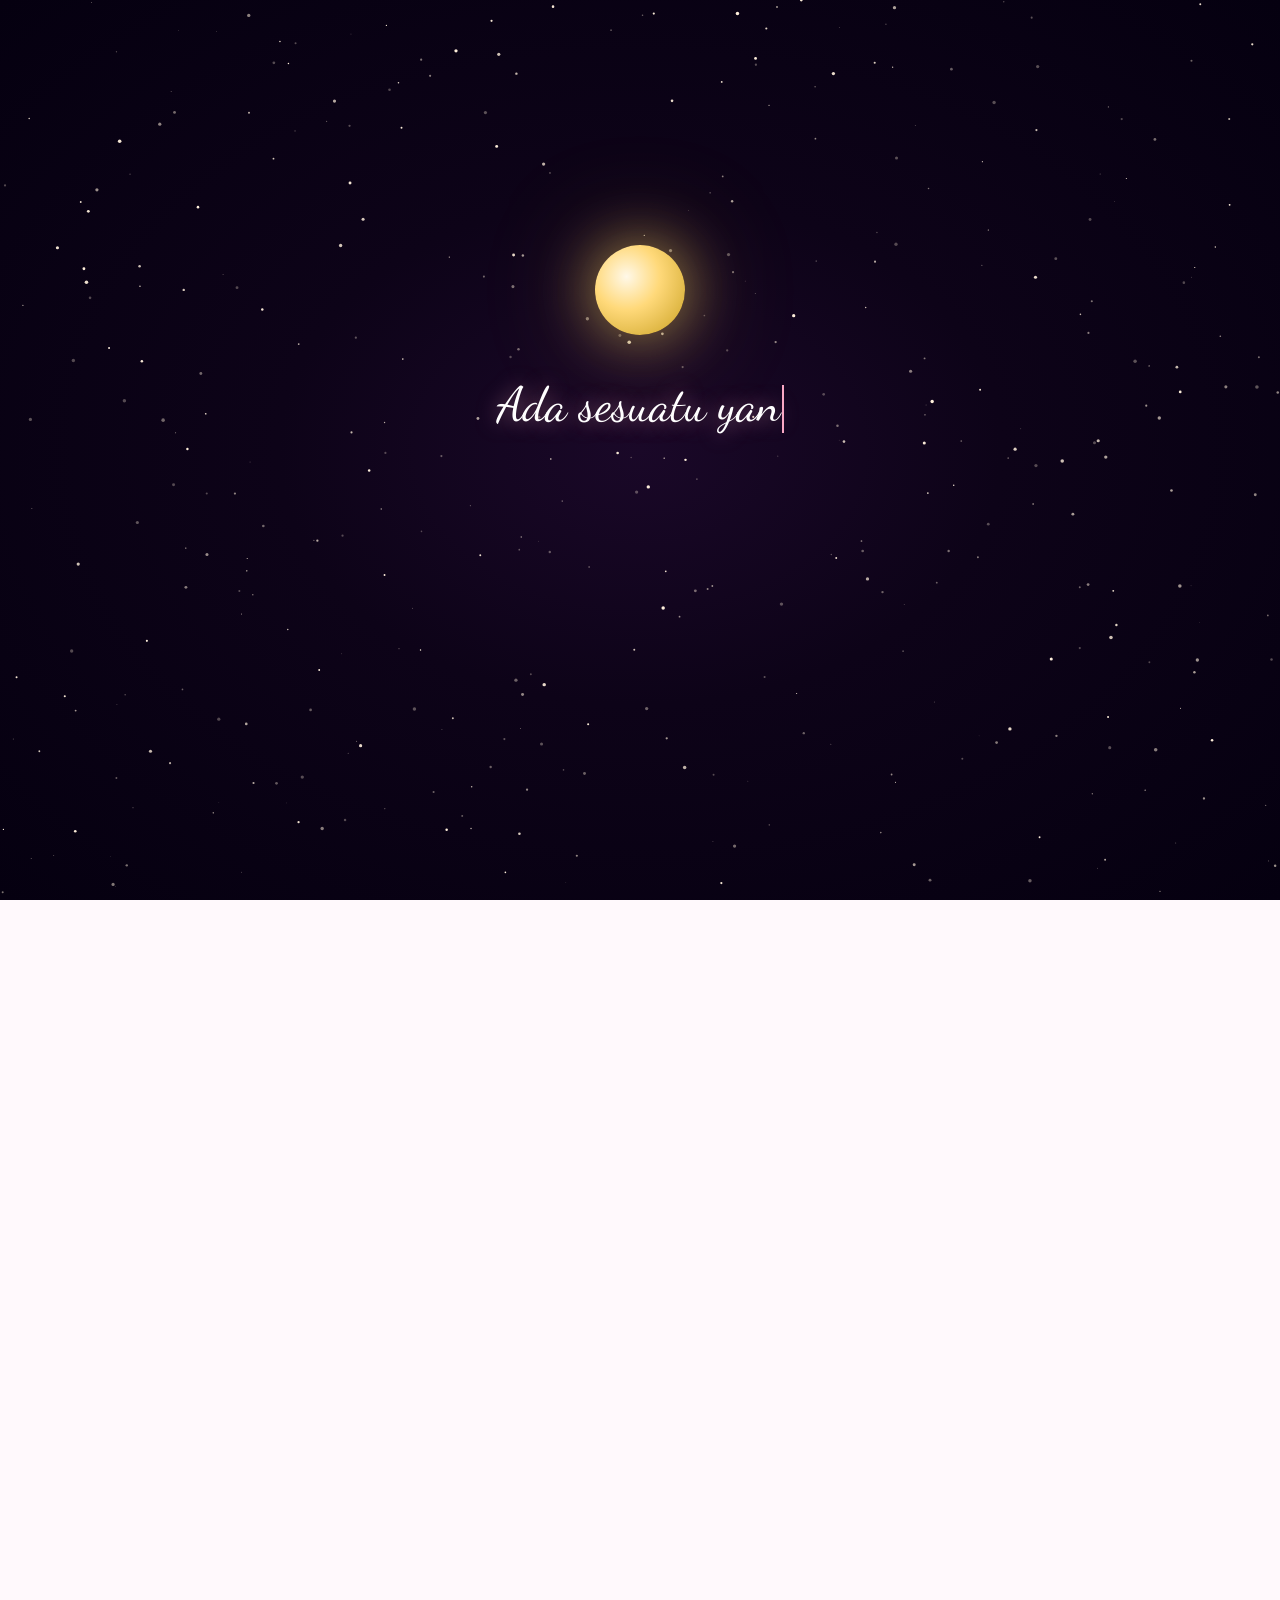
==== commit 9bd86c39: "Update relationship and birthday details in index.html" ====
--- a/index.html
+++ b/index.html
@@ -2718,12 +2718,18 @@
         const CONFIG = {
             yourName: 'Liam',
             loverName: 'Frall',
-            relationshipDate: '', // 'YYYY-MM-DD', contoh: '2024-01-15'
-            birthdayDate: '', // 'MM-DD',      contoh: '03-25'
-            heroPhoto: '', // URL foto hero (opsional)
-            musicFile: '', // URL file musik mp3/ogg (opsional)
+            relationshipDate: '2026-05-27', // 'YYYY-MM-DD', contoh: '2024-01-15'
+            birthdayDate: '09-13', // 'MM-DD',      contoh: '03-25'
+            heroPhoto: 'https://images.unsplash.com/photo-1516589178581-6cd7833ae3b2', // URL foto hero (opsional)
+            musicFile: 'https://example.com/music/love-song.mp3', // URL file musik mp3/ogg (opsional)
             customLetter: '', // Surat custom — kosongkan untuk pakai teks default
-            galleryPhotos: [], // Array URL foto: ['foto1.jpg', 'foto2.jpg']
+            galleryPhotos: [
+                'https://picsum.photos/id/1015/800/600',
+                'https://picsum.photos/id/1025/800/600',
+                'https://picsum.photos/id/1043/800/600',
+                'https://picsum.photos/id/1067/800/600',
+                'https://picsum.photos/id/1074/800/600'
+            ], // Array URL foto: ['foto1.jpg', 'foto2.jpg']
             timelineEvents: [], // [{emoji, title, text}] — kosong = default
             loveReasons: [], // [{emoji, text}]         — kosong = default
             memories: [], // string[]                — kosong = default
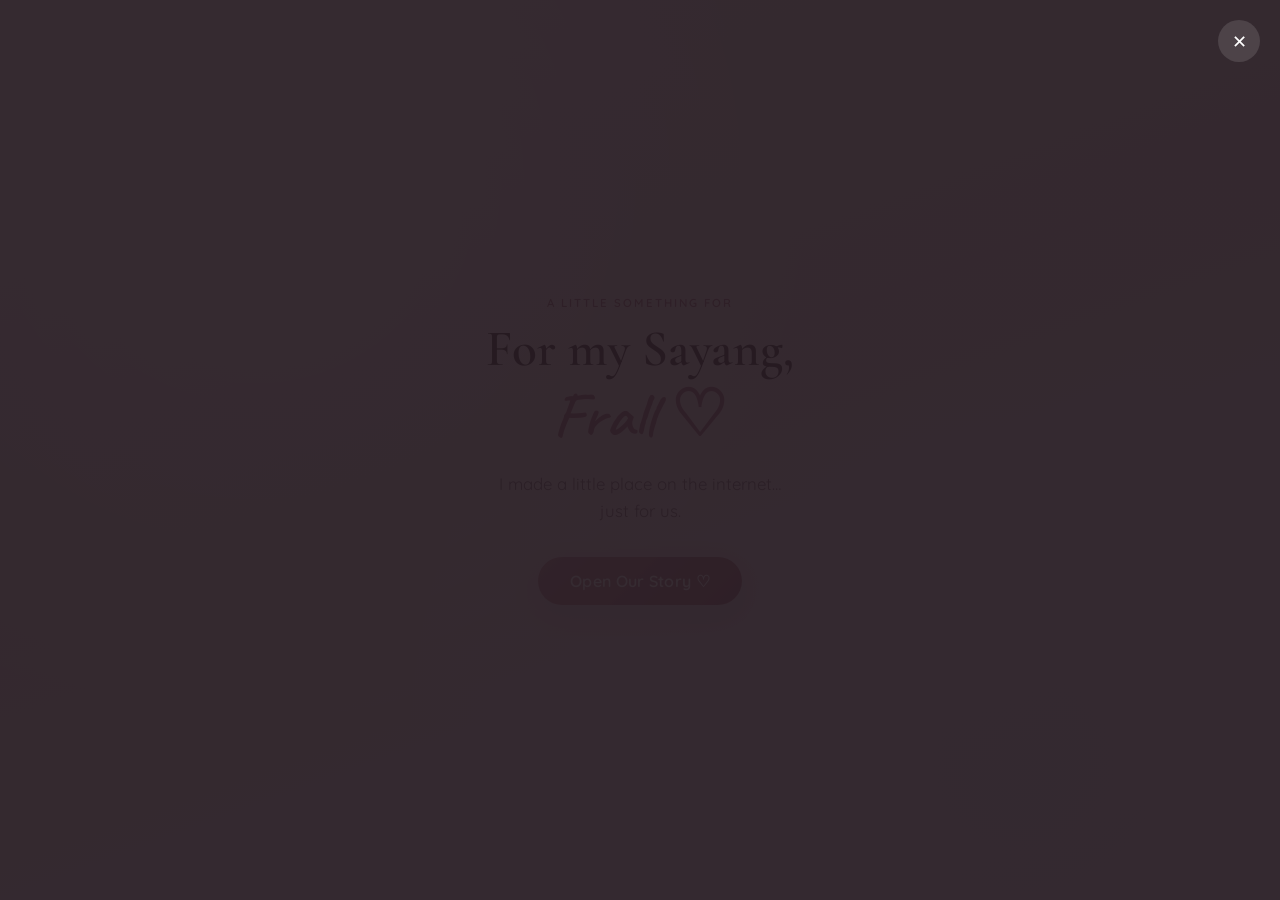
==== commit 3869a71b: "Add files via upload" ====
--- a/index.html
+++ b/index.html
@@ -1,4543 +1,270 @@
 <!DOCTYPE html>
 <html lang="id">
-
 <head>
-    <meta charset="UTF-8">
-    <meta name="viewport" content="width=device-width, initial-scale=1.0, maximum-scale=1.0">
-    <title>Untuk Frall ❤️ — dari Liam</title>
-    <link rel="preconnect" href="https://fonts.googleapis.com">
-    <link rel="preconnect" href="https://fonts.gstatic.com" crossorigin>
-    <link href="https://fonts.googleapis.com/css2?family=Playfair+Display:ital,wght@0,400;0,600;0,700;1,400;1,600&family=Dancing+Script:wght@400;600;700&family=Nunito:wght@300;400;500;600;700&display=swap" rel="stylesheet">
-    <style>
-        /* =============================================================
-   RESET & BASE
-   ============================================================= */
-        
-        *,
-        *::before,
-        *::after {
-            margin: 0;
-            padding: 0;
-            box-sizing: border-box;
-        }
-        
-        html {
-            scroll-behavior: smooth;
-            overflow-x: hidden;
-        }
-        
-        body {
-            font-family: 'Nunito', Georgia, serif;
-            background: #fff9fc;
-            color: #3d1f2e;
-            overflow-x: hidden;
-            cursor: default;
-        }
-        /* =============================================================
-   CSS VARIABLES
-   ============================================================= */
-        
-         :root {
-            --pink: #f9a8c4;
-            --pink-light: #fde8f2;
-            --pink-dark: #e06990;
-            --pink-deep: #c94878;
-            --rose-gold: #c9856a;
-            --rose-light: #f5d5c8;
-            --lavender: #c5b4ec;
-            --lavender-light: #f0ecff;
-            --purple: #9b6dda;
-            --purple-dark: #7651b8;
-            --champagne: #dcc078;
-            --gold: #c9a84c;
-            --warm-white: #fff9fc;
-            --cream: #fff3f8;
-            --dark: #2a1020;
-            --dark2: #3d1f2e;
-            --text: #4a2535;
-            --text-soft: #8a6578;
-            --glass: rgba(255, 249, 252, 0.75);
-            --glass-dark: rgba(42, 16, 32, 0.65);
-            --shadow-pink: 0 8px 40px rgba(249, 168, 196, 0.35);
-            --shadow-purple: 0 8px 40px rgba(155, 109, 218, 0.3);
-            --shadow-soft: 0 4px 30px rgba(74, 37, 53, 0.12);
-            --shadow-card: 0 8px 32px rgba(74, 37, 53, 0.08);
-            --radius: 20px;
-            --radius-lg: 32px;
-            --radius-xl: 48px;
-            --transition: all 0.35s cubic-bezier(0.25, 0.46, 0.45, 0.94);
-        }
-        /* =============================================================
-   SCROLLBAR
-   ============================================================= */
-        
-         ::-webkit-scrollbar {
-            width: 6px;
-        }
-        
-         ::-webkit-scrollbar-track {
-            background: var(--pink-light);
-        }
-        
-         ::-webkit-scrollbar-thumb {
-            background: linear-gradient(var(--pink), var(--lavender));
-            border-radius: 999px;
-        }
-        /* =============================================================
-   AURORA BACKGROUND
-   ============================================================= */
-        
-        .aurora-bg {
-            position: fixed;
-            inset: 0;
-            z-index: -1;
-            pointer-events: none;
-            background: linear-gradient(135deg, #fff0f7 0%, #fff9fc 25%, #f5eeff 50%, #fff0f7 75%, #fff9f3 100%);
-        }
-        
-        .aurora-bg::before {
-            content: '';
-            position: absolute;
-            inset: 0;
-            background: radial-gradient(ellipse 80% 60% at 20% 20%, rgba(249, 168, 196, 0.25) 0%, transparent 60%), radial-gradient(ellipse 60% 80% at 80% 80%, rgba(197, 180, 236, 0.25) 0%, transparent 60%), radial-gradient(ellipse 70% 50% at 50% 50%, rgba(220, 192, 120, 0.12) 0%, transparent 70%);
-            animation: auroraShift 12s ease-in-out infinite alternate;
-        }
-        
-        @keyframes auroraShift {
-            0% {
-                opacity: 0.6;
-                transform: scale(1) rotate(0deg);
-            }
-            100% {
-                opacity: 1;
-                transform: scale(1.05) rotate(2deg);
-            }
-        }
-        /* =============================================================
-   SPLASH SCREEN
-   ============================================================= */
-        
-        #splash {
-            position: fixed;
-            inset: 0;
-            z-index: 9999;
-            background: radial-gradient(ellipse at center, #1a0828 0%, #0d0318 40%, #050010 100%);
-            display: flex;
-            flex-direction: column;
-            align-items: center;
-            justify-content: center;
-            transition: opacity 1.2s ease, visibility 1.2s ease;
-        }
-        
-        #splash.hidden {
-            opacity: 0;
-            visibility: hidden;
-            pointer-events: none;
-        }
-        
-        #splash-canvas {
-            position: absolute;
-            inset: 0;
-        }
-        
-        .splash-content {
-            position: relative;
-            z-index: 10;
-            text-align: center;
-            padding: 2rem;
-        }
-        
-        .splash-moon {
-            width: 90px;
-            height: 90px;
-            border-radius: 50%;
-            margin: 0 auto 2rem;
-            background: radial-gradient(circle at 35% 35%, #fff8e8, #ffd97a 40%, #c9a020 100%);
-            box-shadow: 0 0 60px rgba(255, 220, 100, 0.6), 0 0 120px rgba(255, 200, 80, 0.3);
-            animation: moonGlow 3s ease-in-out infinite alternate;
-        }
-        
-        @keyframes moonGlow {
-            0% {
-                box-shadow: 0 0 60px rgba(255, 220, 100, 0.6), 0 0 120px rgba(255, 200, 80, 0.3);
-            }
-            100% {
-                box-shadow: 0 0 80px rgba(255, 230, 120, 0.8), 0 0 160px rgba(255, 210, 100, 0.4);
-            }
-        }
-        
-        .splash-typed {
-            font-family: 'Dancing Script', cursive;
-            font-size: clamp(1.8rem, 5vw, 3rem);
-            color: #fff;
-            line-height: 1.6;
-            min-height: 4em;
-            text-shadow: 0 0 20px rgba(255, 180, 200, 0.5);
-        }
-        
-        .splash-typed .cursor {
-            display: inline-block;
-            width: 2px;
-            height: 1em;
-            background: var(--pink);
-            animation: blink 0.7s step-end infinite;
-            vertical-align: text-bottom;
-            margin-left: 2px;
-        }
-        
-        @keyframes blink {
-            0%,
-            100% {
-                opacity: 1
-            }
-            50% {
-                opacity: 0
-            }
-        }
-        
-        .splash-btn {
-            margin-top: 2.5rem;
-            padding: 1rem 2.5rem;
-            background: linear-gradient(135deg, var(--pink), var(--lavender));
-            border: none;
-            border-radius: 999px;
-            color: #fff;
-            font-family: 'Nunito', sans-serif;
-            font-size: 1.1rem;
-            font-weight: 700;
-            cursor: pointer;
-            opacity: 0;
-            transition: opacity 0.5s, transform 0.3s, box-shadow 0.3s;
-            box-shadow: 0 8px 30px rgba(249, 168, 196, 0.5);
-            letter-spacing: 0.5px;
-        }
-        
-        .splash-btn.visible {
-            opacity: 1;
-        }
-        
-        .splash-btn:hover {
-            transform: translateY(-3px) scale(1.05);
-            box-shadow: 0 12px 40px rgba(249, 168, 196, 0.7);
-        }
-        
-        .splash-hearts {
-            position: absolute;
-            inset: 0;
-            pointer-events: none;
-            overflow: hidden;
-        }
-        
-        .splash-heart {
-            position: absolute;
-            font-size: 1.5rem;
-            animation: floatHeart linear infinite;
-            opacity: 0;
-        }
-        
-        @keyframes floatHeart {
-            0% {
-                transform: translateY(100vh) scale(0);
-                opacity: 0;
-            }
-            10% {
-                opacity: 0.7;
-            }
-            90% {
-                opacity: 0.4;
-            }
-            100% {
-                transform: translateY(-20vh) scale(1.2) rotate(20deg);
-                opacity: 0;
-            }
-        }
-        /* =============================================================
-   NAV
-   ============================================================= */
-        
-        #nav {
-            position: fixed;
-            top: 1.2rem;
-            left: 50%;
-            transform: translateX(-50%);
-            z-index: 1000;
-            opacity: 0;
-            transition: opacity 0.5s;
-        }
-        
-        #nav.visible {
-            opacity: 1;
-        }
-        
-        .nav-pill {
-            background: var(--glass);
-            backdrop-filter: blur(20px);
-            border: 1px solid rgba(249, 168, 196, 0.3);
-            border-radius: 999px;
-            padding: 0.6rem 1.2rem;
-            display: flex;
-            gap: 0.3rem;
-            align-items: center;
-            box-shadow: var(--shadow-soft);
-        }
-        
-        .nav-dot {
-            width: 8px;
-            height: 8px;
-            border-radius: 50%;
-            background: var(--pink-light);
-            cursor: pointer;
-            transition: all 0.3s;
-            border: 1.5px solid transparent;
-        }
-        
-        .nav-dot:hover,
-        .nav-dot.active {
-            background: var(--pink-dark);
-            transform: scale(1.3);
-            border-color: var(--pink);
-        }
-        
-        .nav-logo {
-            font-family: 'Dancing Script', cursive;
-            font-size: 1.1rem;
-            color: var(--pink-dark);
-            padding: 0 0.8rem 0 0.5rem;
-            font-weight: 700;
-        }
-        /* =============================================================
-   MAIN CONTENT
-   ============================================================= */
-        
-        #main {
-            opacity: 0;
-            transition: opacity 0.8s ease;
-        }
-        
-        #main.visible {
-            opacity: 1;
-        }
-        
-        section {
-            min-height: 80vh;
-            padding: 5rem 1.5rem;
-            position: relative;
-        }
-        
-        .section-inner {
-            max-width: 1100px;
-            margin: 0 auto;
-        }
-        /* =============================================================
-   SECTION LABELS & TYPOGRAPHY SYSTEM
-   ============================================================= */
-        
-        .section-tag {
-            display: inline-flex;
-            align-items: center;
-            gap: 0.5rem;
-            background: linear-gradient(135deg, var(--pink-light), var(--lavender-light));
-            border: 1px solid rgba(249, 168, 196, 0.4);
-            border-radius: 999px;
-            padding: 0.4rem 1rem;
-            font-size: 0.8rem;
-            font-weight: 700;
-            color: var(--purple);
-            letter-spacing: 1px;
-            text-transform: uppercase;
-            margin-bottom: 1rem;
-        }
-        
-        .section-title {
-            font-family: 'Playfair Display', serif;
-            font-size: clamp(2rem, 5vw, 3.5rem);
-            color: var(--dark2);
-            line-height: 1.2;
-            margin-bottom: 1rem;
-        }
-        
-        .section-title em {
-            font-style: italic;
-            color: var(--pink-dark);
-        }
-        
-        .section-sub {
-            color: var(--text-soft);
-            font-size: 1.05rem;
-            line-height: 1.8;
-            max-width: 600px;
-        }
-        /* =============================================================
-   HERO
-   ============================================================= */
-        
-        #hero {
-            min-height: 100vh;
-            display: flex;
-            align-items: center;
-            justify-content: center;
-            text-align: center;
-            padding: 6rem 1.5rem;
-            overflow: hidden;
-        }
-        
-        .hero-bg-hearts {
-            position: absolute;
-            inset: 0;
-            pointer-events: none;
-            overflow: hidden;
-        }
-        
-        .hero-heart {
-            position: absolute;
-            font-size: 1.2rem;
-            animation: heroHeart linear infinite;
-            opacity: 0;
-        }
-        
-        @keyframes heroHeart {
-            0% {
-                transform: translateY(100%) scale(0.5) rotate(0deg);
-                opacity: 0;
-            }
-            15% {
-                opacity: 0.6;
-            }
-            85% {
-                opacity: 0.3;
-            }
-            100% {
-                transform: translateY(-20%) scale(1) rotate(30deg);
-                opacity: 0;
-            }
-        }
-        
-        .hero-badge {
-            display: inline-block;
-            background: linear-gradient(135deg, var(--champagne), var(--gold));
-            color: #fff;
-            border-radius: 999px;
-            padding: 0.4rem 1.2rem;
-            font-size: 0.85rem;
-            font-weight: 700;
-            letter-spacing: 1.5px;
-            text-transform: uppercase;
-            margin-bottom: 1.5rem;
-            box-shadow: 0 4px 20px rgba(201, 160, 76, 0.4);
-            animation: pulse 2s ease-in-out infinite;
-        }
-        
-        @keyframes pulse {
-            0%,
-            100% {
-                transform: scale(1)
-            }
-            50% {
-                transform: scale(1.03)
-            }
-        }
-        
-        .hero-title {
-            font-family: 'Playfair Display', serif;
-            font-size: clamp(3rem, 10vw, 7rem);
-            font-weight: 700;
-            background: linear-gradient(135deg, var(--pink-dark), var(--purple-dark), var(--pink-dark));
-            -webkit-background-clip: text;
-            -webkit-text-fill-color: transparent;
-            background-clip: text;
-            line-height: 1.1;
-            margin-bottom: 1.5rem;
-            background-size: 200% 200%;
-            animation: gradShift 5s ease-in-out infinite alternate;
-        }
-        
-        @keyframes gradShift {
-            0% {
-                background-position: 0% 50%
-            }
-            100% {
-                background-position: 100% 50%
-            }
-        }
-        
-        .hero-sub {
-            font-family: 'Playfair Display', serif;
-            font-style: italic;
-            font-size: clamp(1rem, 3vw, 1.4rem);
-            color: var(--text-soft);
-            max-width: 600px;
-            margin: 0 auto 2.5rem;
-            line-height: 1.8;
-        }
-        
-        .hero-date-pill {
-            display: inline-flex;
-            align-items: center;
-            gap: 0.5rem;
-            background: var(--glass);
-            backdrop-filter: blur(10px);
-            border: 1px solid rgba(249, 168, 196, 0.3);
-            border-radius: 999px;
-            padding: 0.7rem 1.5rem;
-            font-size: 0.95rem;
-            color: var(--text);
-            box-shadow: var(--shadow-soft);
-        }
-        
-        .hero-scroll {
-            position: absolute;
-            bottom: 2rem;
-            left: 50%;
-            transform: translateX(-50%);
-            display: flex;
-            flex-direction: column;
-            align-items: center;
-            gap: 0.4rem;
-            color: var(--text-soft);
-            font-size: 0.8rem;
-        }
-        
-        .scroll-arrow {
-            width: 2px;
-            height: 40px;
-            background: linear-gradient(var(--pink), transparent);
-            margin: 0 auto;
-        }
-        /* =============================================================
-   LOVE LETTER
-   ============================================================= */
-        
-        #love-letter {
-            padding: 5rem 1.5rem;
-        }
-        
-        .letter-wrapper {
-            max-width: 700px;
-            margin: 0 auto;
-            text-align: center;
-        }
-        
-        .envelope-scene {
-            perspective: 1200px;
-            cursor: pointer;
-            display: inline-block;
-            margin-bottom: 3rem;
-            user-select: none;
-        }
-        
-        .envelope-3d {
-            width: min(380px, 90vw);
-            position: relative;
-            transform-style: preserve-3d;
-            transition: transform 0.6s ease;
-        }
-        
-        .envelope-3d:hover {
-            transform: rotateX(-5deg) rotateY(5deg) scale(1.03);
-        }
-        
-        .envelope-body {
-            width: 100%;
-            aspect-ratio: 5/3.2;
-            background: linear-gradient(150deg, #ffe4ee 0%, #ffd6e8 50%, #fce8f8 100%);
-            border-radius: 12px;
-            position: relative;
-            box-shadow: 0 20px 60px rgba(249, 168, 196, 0.4), 0 8px 30px rgba(155, 109, 218, 0.15);
-            overflow: hidden;
-        }
-        
-        .envelope-flap {
-            position: absolute;
-            top: 0;
-            left: 0;
-            right: 0;
-            height: 50%;
-            background: linear-gradient(160deg, #f9b8d4 0%, #e8a0c8 100%);
-            clip-path: polygon(0 0, 50% 70%, 100% 0);
-            transform-origin: top center;
-            transition: transform 0.7s cubic-bezier(.4, 0, .2, 1);
-            z-index: 2;
-        }
-        
-        .envelope-flap.open {
-            transform: rotateX(180deg);
-        }
-        
-        .envelope-lines {
-            position: absolute;
-            bottom: 15%;
-            left: 50%;
-            transform: translateX(-50%);
-            display: flex;
-            flex-direction: column;
-            gap: 6px;
-            width: 55%;
-        }
-        
-        .envelope-line {
-            height: 2px;
-            background: rgba(249, 168, 196, 0.5);
-            border-radius: 999px;
-        }
-        
-        .envelope-seal {
-            position: absolute;
-            top: 45%;
-            left: 50%;
-            transform: translate(-50%, -50%);
-            width: 52px;
-            height: 52px;
-            border-radius: 50%;
-            background: linear-gradient(135deg, var(--pink-dark), var(--purple));
-            display: flex;
-            align-items: center;
-            justify-content: center;
-            font-size: 1.4rem;
-            box-shadow: 0 4px 20px rgba(155, 109, 218, 0.4);
-            z-index: 3;
-            transition: transform 0.4s, opacity 0.4s;
-        }
-        
-        .envelope-seal.open {
-            transform: translate(-50%, -50%) scale(0);
-            opacity: 0;
-        }
-        
-        .envelope-hint {
-            display: flex;
-            align-items: center;
-            justify-content: center;
-            gap: 0.5rem;
-            color: var(--text-soft);
-            font-size: 0.9rem;
-            margin-top: 1rem;
-            animation: nudge 2s ease-in-out infinite;
-        }
-        
-        @keyframes nudge {
-            0%,
-            100% {
-                transform: translateY(0)
-            }
-            50% {
-                transform: translateY(-4px)
-            }
-        }
-        
-        .letter-paper {
-            max-width: 600px;
-            margin: 0 auto;
-            background: linear-gradient(160deg, #fffaf8 0%, #fff9fc 100%);
-            border-radius: var(--radius);
-            padding: 3rem 2.5rem;
-            box-shadow: var(--shadow-card);
-            border: 1px solid rgba(249, 168, 196, 0.2);
-            display: none;
-            text-align: left;
-            position: relative;
-            overflow: hidden;
-        }
-        
-        .letter-paper::before {
-            content: '';
-            position: absolute;
-            top: -50%;
-            left: -50%;
-            width: 200%;
-            height: 200%;
-            background: radial-gradient(ellipse at 30% 20%, rgba(249, 168, 196, 0.08) 0%, transparent 60%);
-            pointer-events: none;
-        }
-        
-        .letter-paper.open {
-            display: block;
-            animation: letterReveal 0.8s ease forwards;
-        }
-        
-        @keyframes letterReveal {
-            0% {
-                opacity: 0;
-                transform: translateY(20px) scale(0.98);
-            }
-            100% {
-                opacity: 1;
-                transform: translateY(0) scale(1);
-            }
-        }
-        
-        .letter-header {
-            font-family: 'Dancing Script', cursive;
-            font-size: 1.6rem;
-            color: var(--pink-dark);
-            margin-bottom: 1.5rem;
-            text-align: center;
-        }
-        
-        .letter-date {
-            font-size: 0.85rem;
-            color: var(--text-soft);
-            text-align: right;
-            margin-bottom: 2rem;
-            font-style: italic;
-        }
-        
-        .letter-body {
-            font-family: 'Playfair Display', serif;
-            font-size: 1.05rem;
-            color: var(--text);
-            line-height: 2;
-            font-style: italic;
-        }
-        
-        .letter-body p {
-            margin-bottom: 1.4rem;
-        }
-        
-        .letter-sig {
-            font-family: 'Dancing Script', cursive;
-            font-size: 1.8rem;
-            color: var(--pink-dark);
-            text-align: right;
-            margin-top: 2rem;
-        }
-        
-        .letter-decoration {
-            position: absolute;
-            font-size: 3rem;
-            opacity: 0.07;
-        }
-        
-        .letter-decoration:nth-child(1) {
-            top: 10px;
-            right: 20px;
-            transform: rotate(20deg);
-        }
-        
-        .letter-decoration:nth-child(2) {
-            bottom: 10px;
-            left: 20px;
-            transform: rotate(-20deg);
-        }
-        /* =============================================================
-   STORY TIMELINE
-   ============================================================= */
-        
-        #story {
-            padding: 5rem 1.5rem;
-        }
-        
-        .timeline {
-            position: relative;
-            padding-left: 40px;
-            max-width: 700px;
-            margin: 3rem auto 0;
-        }
-        
-        .timeline::before {
-            content: '';
-            position: absolute;
-            left: 16px;
-            top: 0;
-            bottom: 0;
-            width: 2px;
-            background: linear-gradient(var(--pink), var(--lavender), var(--purple));
-            border-radius: 999px;
-        }
-        
-        .timeline-item {
-            position: relative;
-            margin-bottom: 3rem;
-            opacity: 0;
-            transform: translateX(-20px);
-            transition: all 0.6s ease;
-        }
-        
-        .timeline-item.revealed {
-            opacity: 1;
-            transform: translateX(0);
-        }
-        
-        .timeline-dot {
-            position: absolute;
-            left: -32px;
-            top: 6px;
-            width: 18px;
-            height: 18px;
-            border-radius: 50%;
-            background: linear-gradient(var(--pink), var(--lavender));
-            box-shadow: 0 0 0 4px var(--pink-light), 0 0 12px rgba(249, 168, 196, 0.5);
-            display: flex;
-            align-items: center;
-            justify-content: center;
-            font-size: 0.6rem;
-        }
-        
-        .timeline-card {
-            background: var(--glass);
-            backdrop-filter: blur(10px);
-            border: 1px solid rgba(249, 168, 196, 0.25);
-            border-radius: var(--radius);
-            padding: 1.5rem;
-            box-shadow: var(--shadow-card);
-        }
-        
-        .timeline-emoji {
-            font-size: 1.5rem;
-            margin-bottom: 0.5rem;
-        }
-        
-        .timeline-title {
-            font-family: 'Playfair Display', serif;
-            font-size: 1.15rem;
-            color: var(--dark2);
-            margin-bottom: 0.4rem;
-        }
-        
-        .timeline-text {
-            color: var(--text-soft);
-            font-size: 0.95rem;
-            line-height: 1.7;
-        }
-        /* =============================================================
-   GALLERY
-   ============================================================= */
-        
-        #gallery {
-            padding: 5rem 1.5rem;
-        }
-        
-        .gallery-container {
-            position: relative;
-            max-width: 800px;
-            margin: 2rem auto 0;
-            border-radius: var(--radius-lg);
-            overflow: hidden;
-            box-shadow: 0 20px 60px rgba(74, 37, 53, 0.15);
-        }
-        
-        .gallery-track {
-            display: flex;
-            transition: transform 0.5s cubic-bezier(.4, 0, .2, 1);
-            cursor: grab;
-        }
-        
-        .gallery-track:active {
-            cursor: grabbing;
-        }
-        
-        .gallery-slide {
-            min-width: 100%;
-            aspect-ratio: 16/9;
-            position: relative;
-            background: linear-gradient(135deg, var(--pink-light), var(--lavender-light));
-            display: flex;
-            flex-direction: column;
-            align-items: center;
-            justify-content: center;
-            flex-shrink: 0;
-        }
-        
-        .gallery-photo-placeholder {
-            width: 100%;
-            height: 100%;
-            display: flex;
-            flex-direction: column;
-            align-items: center;
-            justify-content: center;
-            gap: 1rem;
-            padding: 2rem;
-        }
-        
-        .gallery-icon {
-            font-size: 4rem;
-            opacity: 0.5;
-        }
-        
-        .gallery-caption {
-            position: absolute;
-            bottom: 0;
-            left: 0;
-            right: 0;
-            background: linear-gradient(transparent, rgba(42, 16, 32, 0.8));
-            padding: 2rem 1.5rem 1.5rem;
-            color: #fff;
-            font-family: 'Playfair Display', serif;
-            font-style: italic;
-        }
-        
-        .gallery-caption p {
-            font-size: 0.9rem;
-            opacity: 0.85;
-        }
-        
-        .gallery-nav-btn {
-            position: absolute;
-            top: 50%;
-            transform: translateY(-50%);
-            width: 44px;
-            height: 44px;
-            border-radius: 50%;
-            background: var(--glass);
-            backdrop-filter: blur(10px);
-            border: 1px solid rgba(255, 255, 255, 0.3);
-            cursor: pointer;
-            font-size: 1.2rem;
-            display: flex;
-            align-items: center;
-            justify-content: center;
-            transition: all 0.3s;
-            z-index: 10;
-        }
-        
-        .gallery-nav-btn:hover {
-            background: var(--pink);
-            color: #fff;
-            transform: translateY(-50%) scale(1.1);
-        }
-        
-        .gallery-prev {
-            left: 1rem;
-        }
-        
-        .gallery-next {
-            right: 1rem;
-        }
-        
-        .gallery-dots {
-            display: flex;
-            justify-content: center;
-            gap: 8px;
-            margin-top: 1.5rem;
-        }
-        
-        .gallery-dot {
-            width: 8px;
-            height: 8px;
-            border-radius: 999px;
-            background: var(--pink-light);
-            cursor: pointer;
-            transition: all 0.3s;
-        }
-        
-        .gallery-dot.active {
-            background: var(--pink-dark);
-            width: 24px;
-        }
-        /* =============================================================
-   LOVE COUNTER
-   ============================================================= */
-        
-        #counter {
-            padding: 5rem 1.5rem;
-        }
-        
-        .counter-box {
-            max-width: 800px;
-            margin: 2rem auto;
-            background: linear-gradient(135deg, #1a0828, #2d1040, #1a0520);
-            border-radius: var(--radius-xl);
-            padding: 3.5rem 2rem;
-            text-align: center;
-            box-shadow: 0 30px 80px rgba(42, 16, 32, 0.4), inset 0 0 80px rgba(249, 168, 196, 0.05);
-            position: relative;
-            overflow: hidden;
-        }
-        
-        .counter-box::before {
-            content: '';
-            position: absolute;
-            inset: -50%;
-            background: radial-gradient(ellipse at 30% 30%, rgba(249, 168, 196, 0.1) 0%, transparent 60%), radial-gradient(ellipse at 70% 70%, rgba(197, 180, 236, 0.1) 0%, transparent 60%);
-            animation: counterGlow 8s ease-in-out infinite alternate;
-        }
-        
-        @keyframes counterGlow {
-            0% {
-                opacity: 0.5;
-                transform: rotate(0)
-            }
-            100% {
-                opacity: 1;
-                transform: rotate(5deg)
-            }
-        }
-        
-        .counter-title {
-            font-family: 'Dancing Script', cursive;
-            font-size: 1.6rem;
-            color: rgba(255, 255, 255, 0.7);
-            margin-bottom: 2rem;
-            position: relative;
-        }
-        
-        .counter-numbers {
-            display: grid;
-            grid-template-columns: repeat(4, 1fr);
-            gap: 1rem;
-            position: relative;
-            margin-bottom: 2rem;
-        }
-        
-        .counter-unit {
-            text-align: center;
-        }
-        
-        .counter-value {
-            display: block;
-            font-family: 'Playfair Display', serif;
-            font-size: clamp(2rem, 6vw, 4rem);
-            font-weight: 700;
-            background: linear-gradient(135deg, var(--champagne), var(--gold), #fffae8);
-            -webkit-background-clip: text;
-            -webkit-text-fill-color: transparent;
-            background-clip: text;
-            line-height: 1;
-        }
-        
-        .counter-label {
-            font-size: 0.75rem;
-            color: rgba(255, 255, 255, 0.5);
-            letter-spacing: 2px;
-            text-transform: uppercase;
-            margin-top: 0.3rem;
-        }
-        
-        .counter-divider {
-            color: rgba(249, 168, 196, 0.4);
-            font-size: 2rem;
-            display: flex;
-            align-items: center;
-        }
-        
-        .counter-message {
-            font-family: 'Playfair Display', serif;
-            font-style: italic;
-            color: rgba(255, 255, 255, 0.7);
-            font-size: 1.05rem;
-            position: relative;
-        }
-        /* =============================================================
-   REASONS
-   ============================================================= */
-        
-        #reasons {
-            padding: 5rem 1.5rem;
-        }
-        
-        .reasons-grid {
-            display: grid;
-            grid-template-columns: repeat(auto-fill, minmax(220px, 1fr));
-            gap: 1rem;
-            margin-top: 2.5rem;
-        }
-        
-        .reason-card {
-            background: var(--glass);
-            backdrop-filter: blur(12px);
-            border: 1px solid rgba(249, 168, 196, 0.2);
-            border-radius: var(--radius);
-            padding: 1.5rem;
-            cursor: pointer;
-            transition: var(--transition);
-            position: relative;
-            overflow: hidden;
-        }
-        
-        .reason-card::before {
-            content: '';
-            position: absolute;
-            inset: 0;
-            opacity: 0;
-            transition: opacity 0.3s;
-            background: linear-gradient(135deg, rgba(249, 168, 196, 0.1), rgba(197, 180, 236, 0.1));
-        }
-        
-        .reason-card:hover {
-            transform: translateY(-6px) scale(1.02);
-            box-shadow: var(--shadow-pink);
-        }
-        
-        .reason-card:hover::before {
-            opacity: 1;
-        }
-        
-        .reason-number {
-            font-family: 'Playfair Display', serif;
-            font-size: 0.75rem;
-            font-weight: 700;
-            color: var(--pink);
-            letter-spacing: 2px;
-            margin-bottom: 0.5rem;
-            opacity: 0.6;
-        }
-        
-        .reason-emoji {
-            font-size: 1.6rem;
-            margin-bottom: 0.5rem;
-            display: block;
-        }
-        
-        .reason-text {
-            font-size: 0.9rem;
-            color: var(--text);
-            line-height: 1.6;
-        }
-        /* =============================================================
-   JAR OF MEMORIES
-   ============================================================= */
-        
-        #jar {
-            padding: 5rem 1.5rem;
-            text-align: center;
-        }
-        
-        .jar-container {
-            max-width: 500px;
-            margin: 3rem auto;
-            position: relative;
-        }
-        
-        .jar-svg-wrapper {
-            width: 220px;
-            margin: 0 auto 2rem;
-            cursor: pointer;
-            transition: transform 0.3s;
-            filter: drop-shadow(0 20px 40px rgba(249, 168, 196, 0.3));
-        }
-        
-        .jar-svg-wrapper:hover {
-            transform: scale(1.05) rotate(-3deg);
-        }
-        
-        .jar-count {
-            font-family: 'Playfair Display', serif;
-            font-size: 1.1rem;
-            color: var(--text-soft);
-            margin-bottom: 1.5rem;
-        }
-        
-        .jar-btn {
-            background: linear-gradient(135deg, var(--pink), var(--lavender));
-            border: none;
-            border-radius: 999px;
-            padding: 0.9rem 2.2rem;
-            color: #fff;
-            font-family: 'Nunito', sans-serif;
-            font-size: 1rem;
-            font-weight: 700;
-            cursor: pointer;
-            box-shadow: var(--shadow-pink);
-            transition: var(--transition);
-        }
-        
-        .jar-btn:hover {
-            transform: translateY(-3px);
-            box-shadow: 0 12px 40px rgba(249, 168, 196, 0.5);
-        }
-        
-        .memory-popup {
-            position: fixed;
-            inset: 0;
-            z-index: 5000;
-            display: none;
-            align-items: center;
-            justify-content: center;
-            padding: 2rem;
-            background: rgba(42, 16, 32, 0.6);
-            backdrop-filter: blur(8px);
-        }
-        
-        .memory-popup.active {
-            display: flex;
-        }
-        
-        .memory-note {
-            background: linear-gradient(150deg, #fff8e8, #fff3f0);
-            border-radius: var(--radius);
-            padding: 2.5rem 2rem;
-            max-width: 420px;
-            width: 100%;
-            position: relative;
-            box-shadow: 0 30px 80px rgba(42, 16, 32, 0.3);
-            animation: noteReveal 0.4s cubic-bezier(.34, 1.56, .64, 1);
-            border: 1px solid rgba(249, 168, 196, 0.3);
-        }
-        
-        @keyframes noteReveal {
-            0% {
-                transform: scale(0.8) rotate(-5deg);
-                opacity: 0;
-            }
-            100% {
-                transform: scale(1) rotate(0deg);
-                opacity: 1;
-            }
-        }
-        
-        .memory-note-icon {
-            font-size: 2rem;
-            margin-bottom: 1rem;
-        }
-        
-        .memory-note-text {
-            font-family: 'Playfair Display', serif;
-            font-style: italic;
-            font-size: 1.05rem;
-            color: var(--text);
-            line-height: 1.8;
-            margin-bottom: 1.5rem;
-        }
-        
-        .memory-close {
-            width: 100%;
-            background: linear-gradient(135deg, var(--pink), var(--lavender));
-            border: none;
-            border-radius: 999px;
-            padding: 0.8rem;
-            color: #fff;
-            font-family: 'Nunito', sans-serif;
-            font-weight: 700;
-            cursor: pointer;
-            font-size: 0.95rem;
-        }
-        
-        .memory-note-num {
-            position: absolute;
-            top: 1rem;
-            right: 1.2rem;
-            font-size: 0.75rem;
-            color: var(--text-soft);
-        }
-        /* =============================================================
-   QUIZ
-   ============================================================= */
-        
-        #quiz {
-            padding: 5rem 1.5rem;
-        }
-        
-        .quiz-card {
-            max-width: 650px;
-            margin: 2.5rem auto;
-            background: var(--glass);
-            backdrop-filter: blur(12px);
-            border: 1px solid rgba(249, 168, 196, 0.25);
-            border-radius: var(--radius-lg);
-            padding: 2.5rem;
-            box-shadow: var(--shadow-card);
-        }
-        
-        .quiz-progress {
-            height: 4px;
-            background: var(--pink-light);
-            border-radius: 999px;
-            margin-bottom: 2rem;
-            overflow: hidden;
-        }
-        
-        .quiz-progress-bar {
-            height: 100%;
-            background: linear-gradient(90deg, var(--pink), var(--lavender));
-            border-radius: 999px;
-            transition: width 0.4s ease;
-        }
-        
-        .quiz-q-num {
-            font-size: 0.8rem;
-            color: var(--text-soft);
-            letter-spacing: 2px;
-            text-transform: uppercase;
-            margin-bottom: 1rem;
-        }
-        
-        .quiz-question {
-            font-family: 'Playfair Display', serif;
-            font-size: 1.3rem;
-            color: var(--dark2);
-            margin-bottom: 2rem;
-            line-height: 1.5;
-        }
-        
-        .quiz-options {
-            display: flex;
-            flex-direction: column;
-            gap: 0.75rem;
-        }
-        
-        .quiz-option {
-            background: var(--warm-white);
-            border: 2px solid rgba(249, 168, 196, 0.25);
-            border-radius: var(--radius);
-            padding: 1rem 1.3rem;
-            cursor: pointer;
-            font-size: 0.95rem;
-            color: var(--text);
-            transition: all 0.25s;
-            text-align: left;
-            display: flex;
-            align-items: center;
-            gap: 0.75rem;
-        }
-        
-        .quiz-option:hover {
-            border-color: var(--pink);
-            background: var(--pink-light);
-            transform: translateX(4px);
-        }
-        
-        .quiz-option.correct {
-            border-color: var(--pink-dark);
-            background: var(--pink-light);
-        }
-        
-        .quiz-option-icon {
-            font-size: 1.2rem;
-            min-width: 1.5rem;
-        }
-        
-        .quiz-result {
-            text-align: center;
-            display: none;
-            padding: 1rem 0;
-            animation: resultReveal 0.5s ease;
-        }
-        
-        @keyframes resultReveal {
-            0% {
-                opacity: 0;
-                transform: scale(0.95)
-            }
-            100% {
-                opacity: 1;
-                transform: scale(1)
-            }
-        }
-        
-        .quiz-result-emoji {
-            font-size: 3rem;
-            margin-bottom: 1rem;
-        }
-        
-        .quiz-result-title {
-            font-family: 'Playfair Display', serif;
-            font-size: 1.6rem;
-            color: var(--dark2);
-            margin-bottom: 0.5rem;
-        }
-        
-        .quiz-result-text {
-            color: var(--text-soft);
-            margin-bottom: 1.5rem;
-        }
-        
-        .quiz-next-btn,
-        .quiz-restart-btn {
-            background: linear-gradient(135deg, var(--pink-dark), var(--purple));
-            border: none;
-            border-radius: 999px;
-            padding: 0.85rem 2rem;
-            color: #fff;
-            font-family: 'Nunito', sans-serif;
-            font-weight: 700;
-            cursor: pointer;
-            font-size: 0.95rem;
-            transition: var(--transition);
-        }
-        
-        .quiz-next-btn:hover,
-        .quiz-restart-btn:hover {
-            transform: translateY(-2px);
-            box-shadow: var(--shadow-pink);
-        }
-        /* =============================================================
-   MINI GAME
-   ============================================================= */
-        
-        #game {
-            padding: 5rem 1.5rem;
-        }
-        
-        .game-box {
-            max-width: 550px;
-            margin: 2.5rem auto;
-            text-align: center;
-        }
-        
-        #heart-canvas {
-            border-radius: var(--radius-lg);
-            display: block;
-            margin: 1.5rem auto;
-            box-shadow: var(--shadow-card);
-            touch-action: none;
-            cursor: crosshair;
-            max-width: 100%;
-        }
-        
-        .game-stats {
-            display: flex;
-            justify-content: center;
-            gap: 2rem;
-            margin-bottom: 1rem;
-            font-size: 0.9rem;
-            color: var(--text-soft);
-        }
-        
-        .game-stat-val {
-            font-family: 'Playfair Display', serif;
-            font-size: 1.4rem;
-            color: var(--pink-dark);
-            font-weight: 700;
-        }
-        
-        .game-btn {
-            background: linear-gradient(135deg, var(--pink-dark), var(--purple));
-            border: none;
-            border-radius: 999px;
-            padding: 0.85rem 2.2rem;
-            color: #fff;
-            font-family: 'Nunito', sans-serif;
-            font-weight: 700;
-            cursor: pointer;
-            font-size: 1rem;
-            transition: var(--transition);
-            margin-top: 0.5rem;
-        }
-        
-        .game-btn:hover {
-            transform: translateY(-2px);
-            box-shadow: var(--shadow-pink);
-        }
-        
-        .game-btn:disabled {
-            opacity: 0.6;
-            cursor: not-allowed;
-            transform: none;
-        }
-        
-        .game-msg {
-            font-family: 'Playfair Display', serif;
-            font-style: italic;
-            font-size: 1.05rem;
-            color: var(--text-soft);
-            margin-top: 1rem;
-            min-height: 2rem;
-        }
-        /* =============================================================
-   BIRTHDAY
-   ============================================================= */
-        
-        #birthday {
-            padding: 5rem 1.5rem;
-            text-align: center;
-        }
-        
-        .birthday-box {
-            max-width: 650px;
-            margin: 2rem auto;
-            background: linear-gradient(135deg, #fff0f7, #f5eeff);
-            border: 2px solid rgba(249, 168, 196, 0.3);
-            border-radius: var(--radius-xl);
-            padding: 3.5rem 2rem;
-            position: relative;
-            overflow: hidden;
-        }
-        
-        .birthday-box::before {
-            content: '🎂';
-            position: absolute;
-            font-size: 15rem;
-            opacity: 0.04;
-            top: 50%;
-            left: 50%;
-            transform: translate(-50%, -50%);
-        }
-        
-        .birthday-emoji {
-            font-size: 4rem;
-            margin-bottom: 1rem;
-            animation: bounceEmoji 1s ease-in-out infinite alternate;
-        }
-        
-        @keyframes bounceEmoji {
-            0% {
-                transform: translateY(0)
-            }
-            100% {
-                transform: translateY(-10px)
-            }
-        }
-        
-        .birthday-title {
-            font-family: 'Dancing Script', cursive;
-            font-size: clamp(2rem, 6vw, 3.5rem);
-            color: var(--pink-dark);
-            margin-bottom: 0.5rem;
-        }
-        
-        .birthday-text {
-            font-family: 'Playfair Display', serif;
-            font-style: italic;
-            font-size: 1.1rem;
-            color: var(--text);
-            line-height: 1.8;
-            max-width: 450px;
-            margin: 0 auto;
-        }
-        /* =============================================================
-   MUSIC PLAYER
-   ============================================================= */
-        
-        #music-player {
-            position: fixed;
-            bottom: 1.5rem;
-            right: 1.5rem;
-            z-index: 900;
-            opacity: 0;
-            transform: translateY(20px);
-            transition: var(--transition);
-        }
-        
-        #music-player.visible {
-            opacity: 1;
-            transform: translateY(0);
-        }
-        
-        .music-collapsed {
-            width: 56px;
-            height: 56px;
-            border-radius: 50%;
-            background: linear-gradient(135deg, var(--pink-dark), var(--purple));
-            box-shadow: 0 8px 30px rgba(249, 168, 196, 0.5);
-            cursor: pointer;
-            display: flex;
-            align-items: center;
-            justify-content: center;
-            font-size: 1.5rem;
-            transition: transform 0.3s;
-            animation: playerPulse 2s ease-in-out infinite;
-        }
-        
-        @keyframes playerPulse {
-            0%,
-            100% {
-                box-shadow: 0 8px 30px rgba(249, 168, 196, 0.5)
-            }
-            50% {
-                box-shadow: 0 12px 40px rgba(249, 168, 196, 0.7)
-            }
-        }
-        
-        .music-collapsed:hover {
-            transform: scale(1.1);
-        }
-        
-        .music-expanded {
-            background: var(--glass);
-            backdrop-filter: blur(20px);
-            border: 1px solid rgba(249, 168, 196, 0.25);
-            border-radius: var(--radius-lg);
-            padding: 1.2rem;
-            width: 240px;
-            box-shadow: 0 20px 60px rgba(42, 16, 32, 0.2);
-            display: none;
-        }
-        
-        .music-expanded.open {
-            display: block;
-        }
-        
-        .music-disc {
-            width: 70px;
-            height: 70px;
-            border-radius: 50%;
-            margin: 0 auto 0.8rem;
-            background: radial-gradient(circle at 35%, #ffd6e8, #c9856a, #281320);
-            box-shadow: 0 4px 20px rgba(201, 133, 106, 0.4);
-            position: relative;
-            display: flex;
-            align-items: center;
-            justify-content: center;
-        }
-        
-        .music-disc.playing {
-            animation: spin 4s linear infinite;
-        }
-        
-        @keyframes spin {
-            to {
-                transform: rotate(360deg);
-            }
-        }
-        
-        .music-disc-center {
-            width: 18px;
-            height: 18px;
-            border-radius: 50%;
-            background: #fff9fc;
-            position: absolute;
-        }
-        
-        .music-title {
-            text-align: center;
-            font-size: 0.8rem;
-            color: var(--text);
-            font-weight: 600;
-            margin-bottom: 0.3rem;
-        }
-        
-        .music-artist {
-            text-align: center;
-            font-size: 0.72rem;
-            color: var(--text-soft);
-            margin-bottom: 0.8rem;
-        }
-        
-        .music-progress-bar {
-            height: 3px;
-            background: var(--pink-light);
-            border-radius: 999px;
-            overflow: hidden;
-            margin-bottom: 0.8rem;
-            cursor: pointer;
-        }
-        
-        .music-progress-fill {
-            height: 100%;
-            background: linear-gradient(90deg, var(--pink), var(--lavender));
-            width: 0%;
-            transition: width 0.3s;
-        }
-        
-        .music-controls {
-            display: flex;
-            align-items: center;
-            justify-content: center;
-            gap: 0.8rem;
-        }
-        
-        .music-btn {
-            background: none;
-            border: none;
-            font-size: 1.1rem;
-            cursor: pointer;
-            color: var(--text);
-            transition: transform 0.2s;
-            padding: 0.3rem;
-        }
-        
-        .music-btn:hover {
-            transform: scale(1.2);
-            color: var(--pink-dark);
-        }
-        
-        .music-play-btn {
-            font-size: 1.6rem;
-            color: var(--pink-dark);
-        }
-        
-        .music-note-msg {
-            font-size: 0.7rem;
-            color: var(--text-soft);
-            text-align: center;
-            margin-top: 0.6rem;
-            font-style: italic;
-            cursor: pointer;
-        }
-        /* =============================================================
-   LOVE MESSAGES
-   ============================================================= */
-        
-        #messages {
-            padding: 5rem 1.5rem;
-            text-align: center;
-        }
-        
-        .message-display {
-            max-width: 600px;
-            margin: 2rem auto;
-            background: var(--glass);
-            backdrop-filter: blur(12px);
-            border: 1px solid rgba(249, 168, 196, 0.25);
-            border-radius: var(--radius-xl);
-            padding: 3rem 2rem;
-            min-height: 180px;
-            display: flex;
-            flex-direction: column;
-            align-items: center;
-            justify-content: center;
-            box-shadow: var(--shadow-card);
-        }
-        
-        .message-text {
-            font-family: 'Playfair Display', serif;
-            font-style: italic;
-            font-size: clamp(1rem, 3vw, 1.3rem);
-            color: var(--dark2);
-            line-height: 1.7;
-            transition: all 0.4s ease;
-            text-align: center;
-        }
-        
-        .message-text.fade {
-            opacity: 0;
-            transform: translateY(10px);
-        }
-        
-        .message-count {
-            font-size: 0.8rem;
-            color: var(--text-soft);
-            margin-top: 1rem;
-        }
-        
-        .msg-btn {
-            margin: 1.5rem auto 0;
-            background: linear-gradient(135deg, var(--pink-dark), var(--purple));
-            border: none;
-            border-radius: 999px;
-            padding: 1rem 2.5rem;
-            color: #fff;
-            font-family: 'Nunito', sans-serif;
-            font-weight: 700;
-            font-size: 1.05rem;
-            cursor: pointer;
-            box-shadow: var(--shadow-pink);
-            transition: var(--transition);
-            display: flex;
-            align-items: center;
-            gap: 0.5rem;
-        }
-        
-        .msg-btn:hover {
-            transform: translateY(-3px);
-            box-shadow: 0 12px 40px rgba(249, 168, 196, 0.5);
-        }
-        /* =============================================================
-   WALL OF REASONS
-   ============================================================= */
-        
-        #wall {
-            padding: 5rem 1.5rem;
-        }
-        
-        .sticky-wall {
-            display: grid;
-            grid-template-columns: repeat(auto-fill, minmax(180px, 1fr));
-            gap: 1.2rem;
-            margin: 2.5rem auto 0;
-            max-width: 1000px;
-        }
-        
-        .sticky-note {
-            border-radius: 4px;
-            padding: 1.2rem;
-            font-family: 'Dancing Script', cursive;
-            font-size: 1rem;
-            line-height: 1.5;
-            box-shadow: 4px 4px 20px rgba(74, 37, 53, 0.12);
-            cursor: pointer;
-            transition: var(--transition);
-            position: relative;
-            min-height: 120px;
-            display: flex;
-            align-items: flex-start;
-        }
-        
-        .sticky-note:hover {
-            transform: rotate(0deg) scale(1.05) translateY(-4px) !important;
-            box-shadow: 8px 8px 30px rgba(74, 37, 53, 0.2);
-            z-index: 10;
-        }
-        
-        .sticky-pin {
-            position: absolute;
-            top: -8px;
-            left: 50%;
-            transform: translateX(-50%);
-            font-size: 1.1rem;
-        }
-        /* =============================================================
-   LOVE METER
-   ============================================================= */
-        
-        #love-meter {
-            padding: 5rem 1.5rem;
-            text-align: center;
-        }
-        
-        .meter-container {
-            max-width: 500px;
-            margin: 2.5rem auto;
-        }
-        
-        .meter-bar-outer {
-            height: 24px;
-            background: var(--pink-light);
-            border-radius: 999px;
-            overflow: hidden;
-            position: relative;
-            box-shadow: inset 0 2px 8px rgba(74, 37, 53, 0.1);
-            margin-bottom: 1.5rem;
-        }
-        
-        .meter-bar-inner {
-            height: 100%;
-            width: 0;
-            border-radius: 999px;
-            background: linear-gradient(90deg, var(--pink), var(--lavender), var(--purple));
-            transition: width 0.6s ease;
-            position: relative;
-        }
-        
-        .meter-bar-glow {
-            position: absolute;
-            inset: 0;
-            background: linear-gradient(90deg, transparent, rgba(255, 255, 255, 0.4));
-        }
-        
-        .meter-value {
-            font-family: 'Playfair Display', serif;
-            font-size: 3rem;
-            color: var(--pink-dark);
-            font-weight: 700;
-            min-height: 3.5rem;
-        }
-        
-        .meter-label {
-            font-size: 0.9rem;
-            color: var(--text-soft);
-            margin-bottom: 0.5rem;
-        }
-        
-        .meter-msg {
-            font-family: 'Playfair Display', serif;
-            font-style: italic;
-            color: var(--text);
-            font-size: 1.1rem;
-            min-height: 2rem;
-        }
-        
-        .meter-btn {
-            background: linear-gradient(135deg, var(--pink-dark), var(--purple));
-            border: none;
-            border-radius: 999px;
-            padding: 0.85rem 2.2rem;
-            color: #fff;
-            font-family: 'Nunito', sans-serif;
-            font-weight: 700;
-            cursor: pointer;
-            font-size: 0.95rem;
-            transition: var(--transition);
-            margin-top: 1.5rem;
-        }
-        
-        .meter-btn:hover {
-            transform: translateY(-2px);
-            box-shadow: var(--shadow-pink);
-        }
-        /* =============================================================
-   EASTER EGG OVERLAY
-   ============================================================= */
-        
-        #easter-egg-overlay {
-            position: fixed;
-            inset: 0;
-            z-index: 8000;
-            display: none;
-            align-items: center;
-            justify-content: center;
-            background: rgba(42, 16, 32, 0.85);
-            backdrop-filter: blur(12px);
-            flex-direction: column;
-            gap: 1rem;
-        }
-        
-        #easter-egg-overlay.active {
-            display: flex;
-            animation: overlayReveal 0.4s ease;
-        }
-        
-        @keyframes overlayReveal {
-            0% {
-                opacity: 0
-            }
-            100% {
-                opacity: 1
-            }
-        }
-        
-        .easter-popup {
-            background: linear-gradient(135deg, #ffe4ee, #f5eeff);
-            border-radius: var(--radius-xl);
-            padding: 3rem 2.5rem;
-            max-width: 420px;
-            width: 90%;
-            text-align: center;
-            box-shadow: 0 30px 80px rgba(42, 16, 32, 0.4);
-            animation: easterReveal 0.5s cubic-bezier(.34, 1.56, .64, 1);
-        }
-        
-        @keyframes easterReveal {
-            0% {
-                transform: scale(0.5) rotate(-10deg);
-                opacity: 0;
-            }
-            100% {
-                transform: scale(1) rotate(0deg);
-                opacity: 1;
-            }
-        }
-        
-        .easter-icon {
-            font-size: 4rem;
-            display: block;
-            margin-bottom: 1rem;
-        }
-        
-        .easter-title {
-            font-family: 'Dancing Script', cursive;
-            font-size: 2.5rem;
-            color: var(--pink-dark);
-            margin-bottom: 0.5rem;
-        }
-        
-        .easter-text {
-            font-family: 'Playfair Display', serif;
-            font-style: italic;
-            color: var(--text);
-            line-height: 1.7;
-            margin-bottom: 1.5rem;
-        }
-        
-        .easter-close {
-            background: linear-gradient(135deg, var(--pink-dark), var(--purple));
-            border: none;
-            border-radius: 999px;
-            padding: 0.8rem 2rem;
-            color: #fff;
-            font-family: 'Nunito', sans-serif;
-            font-weight: 700;
-            cursor: pointer;
-        }
-        /* Easter egg key hint — invisible until splash btn shown */
-        
-        #easter-hint {
-            position: fixed;
-            bottom: 6rem;
-            left: 50%;
-            transform: translateX(-50%);
-            font-size: 0.75rem;
-            color: rgba(255, 255, 255, 0.3);
-            pointer-events: none;
-            z-index: 800;
-            white-space: nowrap;
-            opacity: 0;
-            transition: opacity 0.5s;
-        }
-        
-        #easter-hint.visible {
-            opacity: 1;
-        }
-        /* Separate display for typed keys (does not overwrite the hint) */
-        
-        #easter-key-display {
-            position: fixed;
-            top: 5rem;
-            right: 1rem;
-            z-index: 800;
-            font-size: 0.7rem;
-            color: rgba(74, 37, 53, 0.3);
-            letter-spacing: 2px;
-            text-transform: uppercase;
-            font-family: monospace;
-            pointer-events: none;
-        }
-        /* =============================================================
-   FINAL ENDING
-   ============================================================= */
-        
-        #ending {
-            min-height: 100vh;
-            display: flex;
-            flex-direction: column;
-            align-items: center;
-            justify-content: center;
-            text-align: center;
-            padding: 5rem 1.5rem;
-            position: relative;
-            overflow: hidden;
-        }
-        
-        .ending-glow {
-            position: absolute;
-            inset: 0;
-            pointer-events: none;
-            background: radial-gradient(ellipse at center, rgba(249, 168, 196, 0.15) 0%, transparent 70%);
-            animation: endingGlow 4s ease-in-out infinite alternate;
-        }
-        
-        @keyframes endingGlow {
-            0% {
-                opacity: 0.5;
-                transform: scale(0.9);
-            }
-            100% {
-                opacity: 1;
-                transform: scale(1.1);
-            }
-        }
-        
-        .ending-pre {
-            font-size: 0.9rem;
-            color: var(--text-soft);
-            letter-spacing: 2px;
-            text-transform: uppercase;
-            margin-bottom: 2rem;
-        }
-        
-        .ending-title {
-            font-family: 'Playfair Display', serif;
-            font-size: clamp(2.2rem, 7vw, 5rem);
-            color: var(--dark2);
-            line-height: 1.2;
-            margin-bottom: 1rem;
-        }
-        
-        .ending-title em {
-            color: var(--pink-dark);
-            font-style: italic;
-        }
-        
-        .ending-lines {
-            font-family: 'Playfair Display', serif;
-            font-style: italic;
-            font-size: clamp(1rem, 2.5vw, 1.3rem);
-            color: var(--text-soft);
-            margin: 2rem 0;
-            line-height: 2.4;
-        }
-        
-        .ending-typed {
-            font-family: 'Dancing Script', cursive;
-            font-size: clamp(1.4rem, 4vw, 2.2rem);
-            color: var(--pink-dark);
-            margin: 1.5rem 0 3rem;
-            min-height: 2.5em;
-        }
-        
-        .hug-btn {
-            background: linear-gradient(135deg, var(--pink), var(--lavender), var(--purple));
-            border: none;
-            border-radius: 999px;
-            padding: 1.2rem 3rem;
-            color: #fff;
-            font-family: 'Nunito', sans-serif;
-            font-weight: 700;
-            font-size: 1.15rem;
-            cursor: pointer;
-            box-shadow: 0 12px 40px rgba(249, 168, 196, 0.5);
-            transition: var(--transition);
-            background-size: 200% 200%;
-            animation: gradShift 3s ease-in-out infinite alternate;
-        }
-        
-        .hug-btn:hover {
-            transform: scale(1.06) translateY(-3px);
-            box-shadow: 0 20px 60px rgba(249, 168, 196, 0.7);
-        }
-        
-        .ending-footer {
-            margin-top: 5rem;
-            font-family: 'Dancing Script', cursive;
-            font-size: 1.2rem;
-            color: var(--text-soft);
-        }
-        /* =============================================================
-   CONFETTI CANVAS
-   ============================================================= */
-        
-        #confetti-canvas {
-            position: fixed;
-            inset: 0;
-            z-index: 7000;
-            pointer-events: none;
-            display: none;
-        }
-        /* =============================================================
-   HUG OVERLAY
-   ============================================================= */
-        
-        #hug-overlay {
-            position: fixed;
-            inset: 0;
-            z-index: 8500;
-            display: none;
-            background: rgba(42, 16, 32, 0.6);
-            backdrop-filter: blur(8px);
-            align-items: center;
-            justify-content: center;
-            flex-direction: column;
-        }
-        
-        #hug-overlay.active {
-            display: flex;
-            animation: overlayReveal 0.4s ease;
-        }
-        
-        #hug-overlay canvas {
-            position: absolute;
-            inset: 0;
-            pointer-events: none;
-        }
-        
-        .hug-card {
-            background: linear-gradient(150deg, #fff0f7, #f5eeff);
-            border-radius: var(--radius-xl);
-            padding: 3rem 2.5rem;
-            max-width: 420px;
-            width: 90%;
-            text-align: center;
-            position: relative;
-            z-index: 10;
-            box-shadow: 0 30px 80px rgba(42, 16, 32, 0.4);
-            animation: easterReveal 0.5s cubic-bezier(.34, 1.56, .64, 1);
-        }
-        
-        .hug-card-icon {
-            font-size: 5rem;
-            display: block;
-            margin-bottom: 1rem;
-            animation: hugBounce 0.5s ease-in-out infinite alternate;
-        }
-        
-        @keyframes hugBounce {
-            0% {
-                transform: scale(1)
-            }
-            100% {
-                transform: scale(1.1)
-            }
-        }
-        
-        .hug-card-title {
-            font-family: 'Dancing Script', cursive;
-            font-size: 2.5rem;
-            color: var(--pink-dark);
-            margin-bottom: 0.5rem;
-        }
-        
-        .hug-card-text {
-            font-family: 'Playfair Display', serif;
-            font-style: italic;
-            color: var(--text);
-            line-height: 1.7;
-            margin-bottom: 1.5rem;
-        }
-        
-        .hug-close {
-            background: linear-gradient(135deg, var(--pink-dark), var(--purple));
-            border: none;
-            border-radius: 999px;
-            padding: 0.8rem 2rem;
-            color: #fff;
-            font-family: 'Nunito', sans-serif;
-            font-weight: 700;
-            cursor: pointer;
-        }
-        /* =============================================================
-   REVEAL ANIMATIONS
-   ============================================================= */
-        
-        .reveal {
-            opacity: 0;
-            transform: translateY(30px);
-            transition: opacity 0.7s ease, transform 0.7s ease;
-        }
-        
-        .reveal.revealed {
-            opacity: 1;
-            transform: translateY(0);
-        }
-        
-        .reveal-left {
-            opacity: 0;
-            transform: translateX(-30px);
-            transition: opacity 0.7s ease, transform 0.7s ease;
-        }
-        
-        .reveal-left.revealed {
-            opacity: 1;
-            transform: translateX(0);
-        }
-        
-        .reveal-right {
-            opacity: 0;
-            transform: translateX(30px);
-            transition: opacity 0.7s ease, transform 0.7s ease;
-        }
-        
-        .reveal-right.revealed {
-            opacity: 1;
-            transform: translateX(0);
-        }
-        /* =============================================================
-   LIGHT BURST TRANSITION
-   ============================================================= */
-        
-        #light-burst {
-            position: fixed;
-            inset: 0;
-            z-index: 10000;
-            background: radial-gradient(circle at center, #fff9fc, var(--pink-light), transparent);
-            opacity: 0;
-            pointer-events: none;
-            transition: opacity 0.4s ease;
-        }
-        
-        #light-burst.flash {
-            opacity: 1;
-        }
-        /* =============================================================
-   RESPONSIVE DESIGN
-   ============================================================= */
-        
-        @media (max-width: 768px) {
-            .counter-numbers {
-                grid-template-columns: repeat(2, 1fr);
-            }
-            .counter-divider {
-                display: none;
-            }
-            .reasons-grid {
-                grid-template-columns: repeat(auto-fill, minmax(160px, 1fr));
-            }
-            .sticky-wall {
-                grid-template-columns: repeat(auto-fill, minmax(140px, 1fr));
-            }
-            .letter-paper {
-                padding: 2rem 1.5rem;
-            }
-            .music-expanded {
-                width: 200px;
-            }
-            #nav {
-                display: none;
-            }
-        }
-        
-        @media (max-width: 480px) {
-            section {
-                padding: 4rem 1rem;
-            }
-            .counter-numbers {
-                grid-template-columns: repeat(2, 1fr);
-            }
-            .game-stats {
-                gap: 1rem;
-            }
-        }
-        /* =============================================================
-   UTILITIES
-   ============================================================= */
-        
-        .text-center {
-            text-align: center;
-        }
-        
-        .mt-1 {
-            margin-top: 1rem;
-        }
-        
-        .mt-2 {
-            margin-top: 2rem;
-        }
-        
-        .flex-center {
-            display: flex;
-            align-items: center;
-            justify-content: center;
-        }
-        
-        .shimmer {
-            background: linear-gradient(90deg, transparent, rgba(255, 255, 255, 0.4), transparent);
-            background-size: 200% 100%;
-            animation: shimmer 2s infinite;
-        }
-        
-        @keyframes shimmer {
-            0% {
-                background-position: -200% 0;
-            }
-            100% {
-                background-position: 200% 0;
-            }
-        }
-    </style>
+<meta charset="UTF-8">
+<meta name="viewport" content="width=device-width, initial-scale=1.0, viewport-fit=cover">
+<title>For My Sayang, Frall ♡</title>
+<meta name="description" content="A little place on the internet, just for us.">
+
+<link rel="preconnect" href="https://fonts.googleapis.com">
+<link rel="preconnect" href="https://fonts.gstatic.com" crossorigin>
+<link href="https://fonts.googleapis.com/css2?family=Cormorant+Garamond:ital,wght@0,400;0,500;0,600;1,400;1,500&family=Caveat:wght@500;600;700&family=Quicksand:wght@400;500;600;700&display=swap" rel="stylesheet">
+
+<link rel="stylesheet" href="css/style.css">
 </head>
-
 <body>
 
-    <!-- AURORA BACKGROUND -->
-    <div class="aurora-bg"></div>
-
-    <!-- LIGHT BURST TRANSITION -->
-    <div id="light-burst"></div>
-
-    <!-- CONFETTI CANVAS -->
-    <canvas id="confetti-canvas"></canvas>
-
-    <!-- ============================================================
-     SPLASH SCREEN
-     ============================================================ -->
-    <div id="splash">
-        <canvas id="splash-canvas"></canvas>
-        <div class="splash-hearts" id="splash-hearts"></div>
-        <div class="splash-content">
-            <div class="splash-moon"></div>
-            <div class="splash-typed" id="typed-text">
-                <span id="typed-content"></span><span class="cursor"></span>
-            </div>
-            <button class="splash-btn" id="splash-btn" onclick="openGift()">Buka Hadiah 🎁</button>
+<!-- ================= THREAD (signature element) ================= -->
+<svg id="thread-svg" aria-hidden="true">
+  <path id="thread-path" d="" />
+</svg>
+
+<!-- ================= OPENING ================= -->
+<section id="opening" class="screen" aria-label="Opening">
+  <div class="opening-inner">
+    <p class="eyebrow fade-in">a little something for</p>
+    <h1 class="opening-title fade-in delay-1">For my Sayang,<br><span class="script">Frall ♡</span></h1>
+    <p class="opening-sub fade-in delay-2">I made a little place on the internet…<br>just for us.</p>
+    <button id="open-story-btn" class="btn-primary fade-in delay-3">Open Our Story ♡</button>
+  </div>
+  <div class="opening-hearts" id="opening-hearts" aria-hidden="true"></div>
+</section>
+
+<!-- ================= MAIN SITE (hidden until opened) ================= -->
+<div id="main-site" hidden>
+
+  <!-- NAV -->
+  <nav id="navbar" class="navbar">
+    <div class="nav-inner">
+      <a href="#home" class="nav-brand">L <span aria-hidden="true">♡</span> F</a>
+      <button id="nav-toggle" class="nav-toggle" aria-label="Buka menu" aria-expanded="false" aria-controls="nav-links">
+        <span></span><span></span><span></span>
+      </button>
+      <ul id="nav-links" class="nav-links">
+        <li><a href="#home" class="nav-link">Home</a></li>
+        <li><a href="#our-story" class="nav-link">Our Story</a></li>
+        <li><a href="#memories" class="nav-link">Memories</a></li>
+        <li><a href="#little-things" class="nav-link">Little Things</a></li>
+        <li><a href="#love-letter" class="nav-link">Love Letter</a></li>
+      </ul>
+    </div>
+  </nav>
+
+  <!-- HOME / GREETING -->
+  <section id="home" class="section section--dreamy-pink">
+    <div class="container narrow center">
+      <p class="reveal eyebrow">Hi, Sayang.</p>
+      <h2 class="reveal section-title">Sebelum kamu menjelajahi tempat kecil ini,</h2>
+      <p class="reveal body-text">aku cuma mau kamu tahu…<br>setiap bagian kecil dari ini dibuat sambil memikirkan kamu.</p>
+      <div class="scroll-cue reveal" aria-hidden="true">
+        <span></span>
+      </div>
+    </div>
+  </section>
+
+  <!-- OUR TIME -->
+  <section id="our-time" class="section section--cream">
+    <div class="container narrow center">
+      <p class="reveal eyebrow">Our Time</p>
+      <h2 class="reveal section-title">We've been us for…</h2>
+      <div id="timer" class="timer reveal" role="timer" aria-live="off">
+        <div class="timer-unit"><span id="t-days" class="timer-num">0</span><span class="timer-label">Days</span></div>
+        <div class="timer-unit"><span id="t-hours" class="timer-num">0</span><span class="timer-label">Hours</span></div>
+        <div class="timer-unit"><span id="t-mins" class="timer-num">0</span><span class="timer-label">Minutes</span></div>
+        <div class="timer-unit"><span id="t-secs" class="timer-num">0</span><span class="timer-label">Seconds</span></div>
+      </div>
+      <p class="reveal timer-since" id="easter-date">since <button class="date-btn" id="date-easter-btn" aria-label="27 May 2026">27 May 2026</button></p>
+    </div>
+  </section>
+
+  <!-- ANNIVERSARY -->
+  <section id="anniversary" class="section section--lavender">
+    <div class="container narrow center">
+      <p class="reveal eyebrow">Our Next Little Milestone</p>
+      <h2 class="reveal section-title">Next Anniversary</h2>
+      <p class="reveal anniv-date">27 May</p>
+      <p class="reveal"><span id="anniv-days" class="anniv-count">0</span> days to go ♡</p>
+    </div>
+  </section>
+
+  <!-- OUR BEGINNING -->
+  <section id="beginning" class="section section--cream">
+    <div class="container narrow">
+      <p class="reveal eyebrow center">Where It All Started</p>
+      <h2 class="reveal section-title center">27 May 2026</h2>
+      <div class="scrap-card reveal">
+        <div class="chat-hint" aria-hidden="true">
+          <span class="chat-bubble chat-bubble--in">hai, kok tumben chat 👀</span>
+          <span class="chat-bubble chat-bubble--out">iseng aja, boleh kan?</span>
         </div>
-    </div>
-
-    <!-- ============================================================
-     NAVIGATION
-     ============================================================ -->
-    <nav id="nav" aria-label="Section navigation">
-        <div class="nav-pill">
-            <span class="nav-logo">L❤F</span>
-            <div class="nav-dot" onclick="scrollToSection('#hero')" title="Beranda"></div>
-            <div class="nav-dot" onclick="scrollToSection('#love-letter')" title="Surat"></div>
-            <div class="nav-dot" onclick="scrollToSection('#story')" title="Cerita"></div>
-            <div class="nav-dot" onclick="scrollToSection('#gallery')" title="Galeri"></div>
-            <div class="nav-dot" onclick="scrollToSection('#counter')" title="Waktu"></div>
-            <div class="nav-dot" onclick="scrollToSection('#reasons')" title="Alasan"></div>
-            <div class="nav-dot" onclick="scrollToSection('#jar')" title="Kenangan"></div>
-            <div class="nav-dot" onclick="scrollToSection('#quiz')" title="Quiz"></div>
-            <div class="nav-dot" onclick="scrollToSection('#game')" title="Game"></div>
-            <div class="nav-dot" onclick="scrollToSection('#messages')" title="Pesan"></div>
-            <div class="nav-dot" onclick="scrollToSection('#ending')" title="Akhir"></div>
+        <p class="body-text">
+          Kami bertemu bukan di suatu tempat yang bisa ditunjuk di peta —
+          tapi di sebuah grup WhatsApp, di antara notifikasi yang datang dan pergi.
+          Dari sana, obrolan biasa perlahan berubah jadi sesuatu yang berarti.
+        </p>
+        <p class="body-text handwritten">We met virtually. But somehow, you became real in all the ways that mattered.</p>
+      </div>
+      <div class="tape tape--top-left" aria-hidden="true"></div>
+    </div>
+  </section>
+
+  <!-- OUR STORY -->
+  <section id="our-story" class="section section--soft-pink">
+    <div class="container">
+      <p class="reveal eyebrow center">Our Little Story</p>
+      <h2 class="reveal section-title center">Our Little Story</h2>
+      <div class="story-grid">
+        <article class="story-card reveal">
+          <p class="story-chapter">Chapter 01</p>
+          <h3 class="story-title">A Random Beginning</h3>
+          <p class="story-text">Dari sekian banyak grup WhatsApp yang ramai, entah bagaimana satu obrolan kecil justru menempel dan nggak hilang begitu saja.</p>
+        </article>
+        <article class="story-card reveal">
+          <p class="story-chapter">Chapter 02</p>
+          <h3 class="story-title">Somehow, We Got Closer</h3>
+          <p class="story-text">Percakapan yang tadinya biasa saja, pelan-pelan jadi sesuatu yang dinanti. Sampai akhirnya, pada 27 Mei 2026, kami memutuskan untuk saling menjaga.</p>
+        </article>
+        <article class="story-card reveal">
+          <p class="story-chapter">Chapter 03</p>
+          <h3 class="story-title">The Little Things</h3>
+          <p class="story-text">Bukan momen besar yang membuat ini terasa spesial, tapi hal-hal kecil — ngobrol, ketawa bareng, dan waktu yang dihabiskan tanpa harus melakukan apa-apa.</p>
+        </article>
+        <article class="story-card reveal">
+          <p class="story-chapter">Chapter 04</p>
+          <h3 class="story-title">Us</h3>
+          <p class="story-text">Dan sekarang, di sinilah kita — masih saling belajar, masih saling menjaga, masih memilih satu sama lain.</p>
+        </article>
+      </div>
+    </div>
+  </section>
+
+  <!-- MEMORIES / GALLERY -->
+  <section id="memories" class="section section--cream">
+    <div class="container">
+      <p class="reveal eyebrow center">Digital Scrapbook</p>
+      <h2 class="reveal section-title center">A Few Little Moments</h2>
+      <div class="gallery" id="gallery"></div>
+    </div>
+  </section>
+
+  <!-- LITTLE THINGS -->
+  <section id="little-things" class="section section--soft-pink">
+    <div class="container narrow">
+      <p class="reveal eyebrow center">It's The Little Things</p>
+      <h2 class="reveal section-title center">Yang paling berarti bukan selalu yang besar</h2>
+      <p class="reveal body-text center">Buat aku, momen sederhana justru yang bikin kita makin dekat dan nyaman satu sama lain.</p>
+      <div class="little-grid" id="little-grid"></div>
+      <p class="reveal handwritten center little-tagline">The little things became the big things.</p>
+    </div>
+  </section>
+
+  <!-- WHY YOU -->
+  <section id="why-you" class="section section--lavender">
+    <div class="container narrow">
+      <p class="reveal eyebrow center">Why You?</p>
+      <h2 class="reveal section-title center">Denganmu, aku bisa jadi diriku sendiri</h2>
+      <div class="why-grid" id="why-grid"></div>
+    </div>
+  </section>
+
+  <!-- LOVE LETTER -->
+  <section id="love-letter" class="section section--paper">
+    <div class="container narrow">
+      <p class="reveal eyebrow center">A Letter For My Sayang</p>
+      <div class="letter reveal">
+        <p class="letter-greeting">Dear Sayang,</p>
+        <p>Terima kasih sudah hadir dan menjadi seseorang yang bisa membuatku merasa nyaman menjadi diriku sendiri.</p>
+        <p>Aku mungkin nggak selalu pandai mengungkapkan perasaanku, tapi aku sangat menghargai keberadaanmu.</p>
+        <p>Semoga kita bisa terus saling memahami, menjaga, dan menjadi tempat nyaman satu sama lain. ❤️</p>
+        <p class="letter-signature">Love,<br>Liam ♡</p>
+      </div>
+    </div>
+  </section>
+
+  <!-- BIRTHDAYS -->
+  <section id="birthdays" class="section section--cream">
+    <div class="container narrow center">
+      <p class="reveal eyebrow">Two Special Days</p>
+      <h2 class="reveal section-title">Worth Celebrating</h2>
+      <div class="bday-grid">
+        <button class="bday-card reveal bday-btn" data-name="Liam">
+          <span class="bday-name">Liam</span>
+          <span class="bday-date">13 September</span>
+        </button>
+        <button class="bday-card reveal bday-btn" data-name="Frall">
+          <span class="bday-name">Frall</span>
+          <span class="bday-date">13 October</span>
+        </button>
+      </div>
+      <p class="bday-msg" id="bday-msg" aria-live="polite"></p>
+    </div>
+  </section>
+
+  <!-- ENVELOPE SURPRISE -->
+  <section id="envelope-section" class="section section--dreamy-dark">
+    <div class="container narrow center">
+      <p class="reveal envelope-lead">Wait… there's one more thing.</p>
+      <div class="envelope-wrap reveal">
+        <div id="envelope" class="envelope">
+          <div class="envelope-flap"></div>
+          <div class="envelope-body"></div>
+          <div class="envelope-paper" id="envelope-paper">
+            <p>Thank you for being you.</p>
+            <p>And thank you for letting me be me.</p>
+            <p class="envelope-names">Liam ♡ Frall</p>
+            <p class="envelope-since">Since 27 May 2026</p>
+          </div>
         </div>
-    </nav>
-
-    <!-- ============================================================
-     MAIN CONTENT
-     ============================================================ -->
-    <div id="main">
-
-        <!-- ① HERO -->
-        <section id="hero">
-            <div class="hero-bg-hearts" id="hero-hearts" aria-hidden="true"></div>
-            <div class="section-inner" style="position:relative;z-index:1;">
-                <div class="hero-badge reveal">✦ Spesial Untuk Frall ✦</div>
-                <h1 class="hero-title reveal">Untuk Frall ❤️</h1>
-                <p class="hero-sub reveal">
-                    "Dari semua kemungkinan yang ada di internet,<br> aku bersyukur semesta mempertemukanku denganmu."
-                </p>
-                <div class="hero-date-pill reveal">
-                    <span>❤️</span>
-                    <span>Dari Liam, dengan sepenuh hati</span>
-                    <span>❤️</span>
-                </div>
-            </div>
-            <div class="hero-scroll" aria-hidden="true">
-                <div class="scroll-arrow"></div>
-                <span style="font-size:0.75rem;color:var(--text-soft)">scroll</span>
-            </div>
-        </section>
-
-        <!-- ② LOVE LETTER -->
-        <section id="love-letter">
-            <div class="section-inner">
-                <div class="letter-wrapper">
-                    <div class="section-tag reveal">💌 Love Letter</div>
-                    <h2 class="section-title reveal">Surat <em>Untukmu</em></h2>
-                    <p class="section-sub reveal" style="margin:0 auto 2.5rem;text-align:center;">
-                        Klik amplop di bawah ini untuk membuka surat dari Liam ❤️
-                    </p>
-
-                    <div class="envelope-scene reveal" onclick="openEnvelope()" role="button" aria-label="Buka surat cinta">
-                        <div class="envelope-3d" id="envelope">
-                            <div class="envelope-body">
-                                <div class="envelope-flap" id="env-flap"></div>
-                                <div class="envelope-lines">
-                                    <div class="envelope-line"></div>
-                                    <div class="envelope-line"></div>
-                                    <div class="envelope-line"></div>
-                                </div>
-                                <div class="envelope-seal" id="env-seal">❤️</div>
-                            </div>
-                        </div>
-                        <div class="envelope-hint">
-                            <span>✨</span> <span>Klik untuk membuka</span> <span>✨</span>
-                        </div>
-                    </div>
-
-                    <div class="letter-paper" id="letter-paper">
-                        <div class="letter-decoration">🌸</div>
-                        <div class="letter-decoration">🌹</div>
-                        <div class="letter-date" id="letter-date"></div>
-                        <div class="letter-header">Frall yang aku sayang,</div>
-                        <div class="letter-body" id="letter-body">
-                            <!-- Populated by populateLetter() — falls back to default content -->
-                        </div>
-                        <div class="letter-sig">Dengan seluruh hati, Liam ❤️</div>
-                    </div>
-                </div>
-            </div>
-        </section>
-
-        <!-- ③ STORY / TIMELINE -->
-        <section id="story">
-            <div class="section-inner">
-                <div class="section-tag reveal">✨ Our Journey</div>
-                <h2 class="section-title reveal">Cerita <em>Kita</em></h2>
-                <p class="section-sub reveal">
-                    Setiap perjalanan punya momen-momen yang nggak terlupakan. Ini adalah beberapa milik kita.
-                </p>
-                <div class="timeline" id="timeline"></div>
-            </div>
-        </section>
-
-        <!-- ④ GALLERY -->
-        <section id="gallery">
-            <div class="section-inner">
-                <div class="section-tag reveal">📸 Gallery</div>
-                <h2 class="section-title reveal">Kenangan <em>Kita</em></h2>
-                <p class="section-sub reveal">
-                    Tempat untuk semua momen berharga — tambahkan foto-fotomu di CONFIG.galleryPhotos.
-                </p>
-                <div class="gallery-container">
-                    <div class="gallery-track" id="gallery-track"></div>
-                    <button class="gallery-nav-btn gallery-prev" onclick="galleryPrev()" aria-label="Slide sebelumnya">‹</button>
-                    <button class="gallery-nav-btn gallery-next" onclick="galleryNext()" aria-label="Slide berikutnya">›</button>
-                </div>
-                <div class="gallery-dots" id="gallery-dots"></div>
-            </div>
-        </section>
-
-        <!-- ⑤ LOVE COUNTER -->
-        <section id="counter">
-            <div class="section-inner">
-                <div class="section-tag reveal text-center flex-center" style="margin:0 auto 1rem;">⏳ Love Timer</div>
-                <h2 class="section-title reveal text-center">Sudah Berapa Lama <em>Kita</em>?</h2>
-                <div class="counter-box reveal">
-                    <div class="counter-title" id="counter-title">Menghitung setiap detik bersamamu...</div>
-                    <div class="counter-numbers">
-                        <div class="counter-unit">
-                            <span class="counter-value" id="cnt-days">0</span>
-                            <div class="counter-label">Hari</div>
-                        </div>
-                        <div class="counter-divider" aria-hidden="true">:</div>
-                        <div class="counter-unit">
-                            <span class="counter-value" id="cnt-hours">0</span>
-                            <div class="counter-label">Jam</div>
-                        </div>
-                        <div class="counter-divider" aria-hidden="true">:</div>
-                        <div class="counter-unit">
-                            <span class="counter-value" id="cnt-mins">0</span>
-                            <div class="counter-label">Menit</div>
-                        </div>
-                        <div class="counter-divider" aria-hidden="true">:</div>
-                        <div class="counter-unit">
-                            <span class="counter-value" id="cnt-secs">0</span>
-                            <div class="counter-label">Detik</div>
-                        </div>
-                    </div>
-                    <div class="counter-message" id="counter-msg"></div>
-                </div>
-            </div>
-        </section>
-
-        <!-- ⑥ REASONS I LOVE YOU -->
-        <section id="reasons">
-            <div class="section-inner">
-                <div class="section-tag reveal">💖 Why You</div>
-                <h2 class="section-title reveal"><em>35 Alasan</em> Aku Menyayangimu</h2>
-                <p class="section-sub reveal">
-                    Ini baru sebagian. Sebenarnya ada terlalu banyak sampai nggak bisa dihitung.
-                </p>
-                <div class="reasons-grid" id="reasons-grid"></div>
-            </div>
-        </section>
-
-        <!-- ⑦ JAR OF MEMORIES -->
-        <section id="jar">
-            <div class="section-inner">
-                <div class="section-tag" style="display:inline-flex;justify-content:center;">🫙 Memory Jar</div>
-                <h2 class="section-title reveal">Toples <em>Kenangan</em></h2>
-                <p class="section-sub reveal" style="text-align:center;margin:0 auto;">
-                    Di dalam toples ini tersimpan kenangan kecil yang manis. Klik untuk mengambil satu.
-                </p>
-                <div class="jar-container">
-                    <div class="jar-count" id="jar-count"></div>
-                    <div class="jar-svg-wrapper" onclick="pickMemory()" role="button" aria-label="Ambil kenangan">
-                        <svg viewBox="0 0 200 260" xmlns="http://www.w3.org/2000/svg">
-          <!-- Lid -->
-          <rect x="55" y="28" width="90" height="22" rx="8"
-                fill="url(#lidGrad)" stroke="rgba(249,168,196,0.5)" stroke-width="1.5"/>
-          <!-- Jar body -->
-          <path d="M 60 50 Q 50 55 48 80 L 44 200 Q 42 220 100 222 Q 158 220 156 200 L 152 80 Q 150 55 140 50 Z"
-                fill="url(#jarGrad)" stroke="rgba(249,168,196,0.4)" stroke-width="1.5"/>
-          <!-- Shine -->
-          <ellipse cx="80" cy="120" rx="8" ry="30" fill="rgba(255,255,255,0.25)" transform="rotate(-20 80 120)"/>
-          <!-- Notes inside -->
-          <rect x="68" y="100" width="22" height="16" rx="3" fill="#ffe4cc" transform="rotate(-15 78 108)"/>
-          <rect x="95" y="90"  width="22" height="16" rx="3" fill="#ffd6e8" transform="rotate(10 106 98)"/>
-          <rect x="75" y="130" width="22" height="16" rx="3" fill="#e8d5ff" transform="rotate(-5 86 138)"/>
-          <rect x="108" y="120" width="20" height="14" rx="3" fill="#d5ffe8" transform="rotate(8 118 127)"/>
-          <rect x="60"  y="155" width="22" height="16" rx="3" fill="#fff3cc" transform="rotate(-12 71 163)"/>
-          <rect x="95"  y="150" width="22" height="14" rx="3" fill="#ffd6e8" transform="rotate(6 106 157)"/>
-          <rect x="120" y="155" width="18" height="14" rx="3" fill="#e8d5ff" transform="rotate(-8 129 162)"/>
-          <!-- Heart label -->
-          <text x="100" y="200" font-size="22" text-anchor="middle" fill="rgba(249,168,196,0.6)">❤️</text>
-          <defs>
-            <linearGradient id="jarGrad" x1="0%" y1="0%" x2="100%" y2="100%">
-              <stop offset="0%"   stop-color="rgba(255,249,252,0.85)"/>
-              <stop offset="100%" stop-color="rgba(253,232,242,0.75)"/>
-            </linearGradient>
-            <linearGradient id="lidGrad" x1="0%" y1="0%" x2="100%" y2="100%">
-              <stop offset="0%"   stop-color="#ffd6e8"/>
-              <stop offset="100%" stop-color="#c5b4ec"/>
-            </linearGradient>
-          </defs>
-        </svg>
-                    </div>
-                    <button class="jar-btn" onclick="pickMemory()">✨ Ambil Kenangan</button>
-                </div>
-            </div>
-        </section>
-
-        <!-- MEMORY POPUP -->
-        <div class="memory-popup" id="memory-popup" role="dialog" aria-modal="true" aria-label="Kenangan">
-            <div class="memory-note">
-                <div class="memory-note-num" id="mem-num"></div>
-                <div class="memory-note-icon">🌸</div>
-                <div class="memory-note-text" id="mem-text"></div>
-                <button class="memory-close" onclick="closeMemory()">Simpan di Hati ❤️</button>
-            </div>
-        </div>
-
-        <!-- ⑧ LOVE QUIZ -->
-        <section id="quiz">
-            <div class="section-inner">
-                <div class="section-tag reveal">💫 Love Quiz</div>
-                <h2 class="section-title reveal">Quiz <em>Tentang Kita</em></h2>
-                <p class="section-sub reveal">Seberapa baik Frall mengenal Liam? Yuk coba!</p>
-                <div class="quiz-card">
-                    <div class="quiz-progress">
-                        <div class="quiz-progress-bar" id="quiz-bar" style="width:0%"></div>
-                    </div>
-                    <div id="quiz-content"></div>
-                </div>
-            </div>
-        </section>
-
-        <!-- ⑨ MINI GAME -->
-        <section id="game">
-            <div class="section-inner">
-                <div class="section-tag reveal">🎮 Mini Game</div>
-                <h2 class="section-title reveal">Tangkap <em>Hati Liam</em>!</h2>
-                <p class="section-sub reveal">
-                    Semua hati yang jatuh itu hati Liam yang dikirim buat Frall. Tangkap sebanyaknya!
-                </p>
-                <div class="game-box">
-                    <div class="game-stats">
-                        <div>
-                            <div class="game-stat-val" id="game-score">0</div>
-                            <div>Skor</div>
-                        </div>
-                        <div>
-                            <div class="game-stat-val" id="game-combo">x1</div>
-                            <div>Combo</div>
-                        </div>
-                        <div>
-                            <div class="game-stat-val" id="game-time">30</div>
-                            <div>Detik</div>
-                        </div>
-                    </div>
-                    <canvas id="heart-canvas" aria-label="Game tangkap hati"></canvas>
-                    <div class="game-msg" id="game-msg">Tangkap semua hati Liam! 💕</div>
-                    <button class="game-btn" id="game-btn" onclick="startGame()">Mulai Game 💖</button>
-                </div>
-            </div>
-        </section>
-
-        <!-- ⑩ BIRTHDAY (auto-shows on birthday) -->
-        <section id="birthday">
-            <div class="section-inner">
-                <div class="section-tag reveal" style="margin:0 auto 1rem;display:inline-flex;">🎂 Birthday Wishes</div>
-                <div class="birthday-box reveal">
-                    <div class="birthday-emoji">🎂</div>
-                    <h2 class="birthday-title">Selamat Ulang Tahun, Frall!</h2>
-                    <p style="color:var(--text-soft);font-size:0.9rem;margin-bottom:1.5rem;">
-                        (Aktif otomatis saat hari ulang tahunmu ✨)
-                    </p>
-                    <p class="birthday-text">
-                        Di hari yang paling spesial ini, aku ingin kamu tahu bahwa kamu adalah salah satu hal paling indah yang pernah terjadi dalam hidupku. Semoga hari ini dan seterusnya dipenuhi dengan kebahagiaan, tawa, dan semua hal baik yang kamu layak dapatkan. Kamu luar
-                        biasa, Frall. Benar-benar luar biasa. ❤️
-                    </p>
-                    <div style="margin-top:2rem;font-size:2rem;">🎈 🎊 🎁 🎀 🎉</div>
-                </div>
-            </div>
-        </section>
-
-        <!-- ⑪ LOVE MESSAGES -->
-        <section id="messages">
-            <div class="section-inner">
-                <div class="section-tag reveal" style="margin:0 auto 1rem;display:inline-flex;">💬 Love Messages</div>
-                <h2 class="section-title reveal">Pesan <em>Rahasia</em></h2>
-                <p class="section-sub reveal" style="text-align:center;margin:0 auto;">
-                    Setiap kali kamu merasa kangen, tekan tombol ini dan biarkan Liam berbisik.
-                </p>
-                <div class="message-display reveal">
-                    <div class="message-text" id="msg-display">Tekan tombol di bawah untuk membaca pesan dari Liam ❤️</div>
-                    <div class="message-count" id="msg-count"></div>
-                </div>
-                <div style="text-align:center;">
-                    <button class="msg-btn" onclick="showMessage()">
-        <span>💌</span> Aku Kangen ❤️
-      </button>
-                </div>
-            </div>
-        </section>
-
-        <!-- ⑫ WALL OF LOVE -->
-        <section id="wall">
-            <div class="section-inner">
-                <div class="section-tag reveal">📌 Wall of Love</div>
-                <h2 class="section-title reveal">Dinding <em>Kenangan</em></h2>
-                <p class="section-sub reveal">Tempel kenangan, alasan, dan kata-kata manis di sini.</p>
-                <div class="sticky-wall" id="sticky-wall"></div>
-            </div>
-        </section>
-
-        <!-- ⑬ LOVE METER -->
-        <section id="love-meter">
-            <div class="section-inner">
-                <div class="section-tag reveal" style="margin:0 auto 1rem;display:inline-flex;">💗 Love Meter</div>
-                <h2 class="section-title reveal">Seberapa Besar <em>Cinta Liam?</em></h2>
-                <div class="meter-container reveal">
-                    <div class="meter-label">Mengukur cinta...</div>
-                    <div class="meter-bar-outer">
-                        <div class="meter-bar-inner" id="meter-bar">
-                            <div class="meter-bar-glow"></div>
-                        </div>
-                    </div>
-                    <div class="meter-value" id="meter-val">0%</div>
-                    <div class="meter-msg" id="meter-msg"></div>
-                    <button class="meter-btn" onclick="startMeter()">Ukur Cintanya 💝</button>
-                </div>
-            </div>
-        </section>
-
-        <!-- ⑭ FINAL ENDING -->
-        <section id="ending">
-            <div class="ending-glow" aria-hidden="true"></div>
-            <div class="section-inner" style="position:relative;z-index:1;max-width:700px;">
-                <p class="ending-pre reveal">— Untuk Frall, dari Liam —</p>
-                <h2 class="ending-title reveal">
-                    Terima kasih sudah hadir<br>di <em>hidupku</em>, Frall.
-                </h2>
-                <div class="ending-lines reveal">
-                    "Aku tidak tahu apa yang akan terjadi di masa depan.<br> Tapi aku tahu satu hal..."
-                </div>
-                <div class="ending-typed reveal" id="ending-typed">
-                    <span id="ending-typed-content"></span><span class="cursor"></span>
-                </div>
-                <button class="hug-btn reveal" onclick="triggerHug()">Peluk Virtual 🤗</button>
-                <div class="ending-footer reveal">
-                    Dibuat dengan ❤️ oleh Liam, khusus untuk Frall
-                </div>
-            </div>
-        </section>
-
-    </div>
-    <!-- /#main -->
-
-    <!-- MUSIC PLAYER -->
-    <div id="music-player" aria-label="Music player">
-        <div class="music-collapsed" id="music-toggle" role="button" aria-label="Buka music player" aria-expanded="false">🎵</div>
-        <div class="music-expanded" id="music-panel" aria-hidden="true">
-            <div class="music-disc" id="music-disc">
-                <div class="music-disc-center"></div>
-            </div>
-            <div class="music-title" id="music-title">Lagu Spesial</div>
-            <div class="music-artist" id="music-artist">untuk Frall ❤️</div>
-            <div class="music-progress-bar" id="music-progress" onclick="seekMusic(event)" role="slider" aria-label="Progress lagu">
-                <div class="music-progress-fill" id="music-fill"></div>
-            </div>
-            <div class="music-controls">
-                <button class="music-btn" onclick="prevTrack()" aria-label="Ulang">⏮</button>
-                <button class="music-btn music-play-btn" id="music-play-btn" onclick="playPauseMusic()" aria-label="Play/Pause">▶</button>
-                <button class="music-btn" onclick="nextTrack()" aria-label="Berikutnya">⏭</button>
-            </div>
-            <div class="music-note-msg" id="music-close-btn">
-                Tambahkan musik di CONFIG.musicFile 🎶
-            </div>
-        </div>
-    </div>
-
-    <!-- EASTER EGG OVERLAY -->
-    <div id="easter-egg-overlay" role="dialog" aria-modal="true" aria-label="Kejutan!">
-        <div class="easter-popup">
-            <span class="easter-icon">💝</span>
-            <h3 class="easter-title">Aku juga sayang kamu!</h3>
-            <p class="easter-text">
-                Frall, kamu menemukan rahasia kecil ini... 🥺<br><br> Iya, aku sayang kamu. Sangat, sangat sayang.<br> Lebih dari yang bisa diungkapkan kata-kata.<br> Lebih dari yang bisa digambarkan website manapun. ❤️
-            </p>
-            <button class="easter-close" onclick="closeEasterEgg()">Aku tahu ❤️</button>
-        </div>
-    </div>
-    <div id="easter-hint" aria-hidden="true">[ ketik "I LOVE YOU" untuk kejutan 🤫 ]</div>
-    <div id="easter-key-display" aria-hidden="true"></div>
-
-    <!-- HUG OVERLAY -->
-    <div id="hug-overlay" role="dialog" aria-modal="true" aria-label="Pelukan virtual">
-        <canvas id="hug-canvas" aria-hidden="true"></canvas>
-        <div class="hug-card">
-            <span class="hug-card-icon">🤗</span>
-            <h3 class="hug-card-title">Peluk Virtual!</h3>
-            <p class="hug-card-text">
-                Kalau aku bisa, aku sudah memeluk kamu sekarang.<br> Tapi karena jarak memisahkan kita,<br> terimalah peluk virtual ini dengan sepenuh hati. 🤍<br><br>
-                <em>Frall, kamu tidak sendirian. Liam selalu ada. ❤️</em>
-            </p>
-            <button class="hug-close" onclick="closeHug()">Terima pelukan ini ❤️</button>
-        </div>
-    </div>
-
-    <!-- ============================================================
-     JAVASCRIPT
-     ============================================================ -->
-    <script>
-        'use strict';
-
-        /* =============================================================
-           ★ CONFIG — Edit di sini, tidak perlu ubah kode lainnya
-           ============================================================= */
-        const CONFIG = {
-            yourName: 'Liam',
-            loverName: 'Frall',
-            relationshipDate: '2026-05-27', // 'YYYY-MM-DD', contoh: '2024-01-15'
-            birthdayDate: '09-13', // 'MM-DD',      contoh: '03-25'
-            heroPhoto: 'https://images.unsplash.com/photo-1516589178581-6cd7833ae3b2', // URL foto hero (opsional)
-            musicFile: 'https://example.com/music/love-song.mp3', // URL file musik mp3/ogg (opsional)
-            customLetter: '', // Surat custom — kosongkan untuk pakai teks default
-            galleryPhotos: [
-                'https://picsum.photos/id/1015/800/600',
-                'https://picsum.photos/id/1025/800/600',
-                'https://picsum.photos/id/1043/800/600',
-                'https://picsum.photos/id/1067/800/600',
-                'https://picsum.photos/id/1074/800/600'
-            ], // Array URL foto: ['foto1.jpg', 'foto2.jpg']
-            timelineEvents: [], // [{emoji, title, text}] — kosong = default
-            loveReasons: [], // [{emoji, text}]         — kosong = default
-            memories: [], // string[]                — kosong = default
-            quizQuestions: [], // [{q, opts:[{icon,text}], result}] — kosong = default
-            loveMessages: [] // string[]                — kosong = default
-        };
-
-        /* =============================================================
-           DEFAULT CONTENT — dipakai ketika CONFIG kosong
-           ============================================================= */
-
-        /* ---- Default Letter ---- */
-        const defaultLetter = `Aku tidak pernah menyangka bahwa dari sekian milyar manusia yang ada di dunia ini — yang masing-masing sibuk dengan hidupnya sendiri — semesta akan cukup baik hati untuk mempertemukanku denganmu. Secara virtual, ya. Tapi nyata. Sangat, sangat nyata.
-
-Kamu tahu yang paling aku suka dari kamu, Frall? Cara kamu hadir. Bukan hadir secara fisik, tapi hadir sepenuhnya saat kita ngobrol. Saat aku cerita hal yang bahkan aku sendiri nggak yakin penting, kamu dengerin. Kamu nanya. Kamu peduli. Dan itu lebih berharga dari yang bisa aku ungkapkan dengan kata-kata.
-
-Ada hari-hari ketika aku merasa dunia terlalu bising, terlalu berat, terlalu banyak. Dan kemudian kamu muncul — satu notif kecil, satu "hai, lagi apa?" — dan entah bagaimana segalanya terasa lebih ringan. Bukan karena masalahnya hilang, tapi karena aku tahu ada kamu di sana.
-
-Aku suka cara kamu tertawa. Aku suka cara kamu excited soal hal-hal yang kamu suka. Aku suka saat kamu jahil. Aku suka saat kamu serius. Aku suka semua versi kamu yang pernah kamu tunjukkan padaku — bahkan yang rapuh, bahkan yang lelah, bahkan yang nggak sempurna.
-
-Frall, kamu mengajariku banyak hal tanpa kamu sadari. Tentang kehadiran yang tulus. Tentang perhatian yang nggak butuh alasan. Tentang bagaimana jarak — sejauh apapun — bisa terasa seperti tidak ada saat dua hati benar-benar terhubung.
-
-Aku tidak tahu apa yang akan terjadi ke depannya. Hidup tidak pernah mau memberikan jaminan kepada siapapun. Tapi satu hal yang aku tahu pasti: setiap detik yang aku habiskan bersamamu — meski hanya lewat layar, meski hanya lewat kata-kata — adalah detik yang paling aku syukuri dalam hidupku.
-
-Website ini aku buat bukan karena aku harus, tapi karena aku ingin. Karena kamu layak mendapatkan sesuatu yang lebih dari sekadar kata-kata. Sebuah dunia kecil yang aku buat khusus untukmu.
-
-Terima kasih sudah memilihku di antara semua orang yang ada. Terima kasih sudah menjadi kamu. Terima kasih sudah membuat hariku lebih berwarna, lebih hangat, lebih berarti.`;
-
-        /* ---- Default Timeline ---- */
-        const defaultTimeline = [{
-            emoji: '✨',
-            title: 'Awal yang Tak Terduga',
-            text: 'Dari percakapan pertama yang sederhana, kita tidak menyangka akan sampai di sini. Tapi semesta punya rencana yang indah.'
-        }, {
-            emoji: '💬',
-            title: 'Obrolan yang Tak Pernah Habis',
-            text: 'Kita mulai sadar bahwa waktu berlalu begitu cepat saat ngobrol. Satu jam terasa seperti satu menit.'
-        }, {
-            emoji: '😂',
-            title: 'Tawa yang Menular',
-            text: 'Dari candaan receh sampai cerita random. Kamu berhasil bikin hari-hariku jauh lebih berwarna.'
-        }, {
-            emoji: '🌙',
-            title: 'Begadang Bareng',
-            text: 'Entah berapa malam yang kita habiskan ngobrol hingga larut. Kamu membuatku lupa waktu dengan cara yang paling menyenangkan.'
-        }, {
-            emoji: '💖',
-            title: 'Saat Aku Sadar',
-            text: 'Ada satu momen ketika aku sadar kamu bukan sekadar teman ngobrol. Kamu sudah jadi bagian penting dari hari-hariku.'
-        }, {
-            emoji: '🌈',
-            title: 'Hari-hari Bersama',
-            text: 'Cerita, tawa, drama kecil, semangat, curhatan — semua menjadi kenangan yang aku jaga dengan hati-hati.'
-        }, {
-            emoji: '🔐',
-            title: 'Kepercayaan yang Tumbuh',
-            text: 'Dari dua orang asing di internet, kita tumbuh menjadi dua hati yang saling percaya dan saling peduli.'
-        }, {
-            emoji: '❤️',
-            title: 'Dan Di Sinilah Kita',
-            text: 'Website ini adalah caraku bilang: aku serius, aku peduli, dan aku bersyukur sekali karena mengenal kamu, Frall.'
-        }];
-
-        /* ---- Default Reasons (35) ---- */
-        const defaultReasons = [{
-            emoji: '😊',
-            text: 'Cara kamu tertawa yang selalu bikin aku ikutan bahagia'
-        }, {
-            emoji: '🎤',
-            text: 'Semangat kamu saat bercerita hal yang kamu sukai'
-        }, {
-            emoji: '👂',
-            text: 'Cara kamu benar-benar dengerin aku tanpa menghakimi'
-        }, {
-            emoji: '💌',
-            text: 'Perhatian kecilmu yang selalu datang di saat yang tepat'
-        }, {
-            emoji: '😂',
-            text: 'Humor recehmu yang entah kenapa selalu berhasil bikin aku ngakak'
-        }, {
-            emoji: '🌟',
-            text: 'Keberanianmu menjadi diri sendiri — itu hal yang luar biasa'
-        }, {
-            emoji: '🤝',
-            text: 'Cara kamu hadir ketika aku butuh, meski hanya lewat kata-kata'
-        }, {
-            emoji: '🎨',
-            text: 'Selera aesthetic kamu yang bagus dan bikin aku salut'
-        }, {
-            emoji: '⚡',
-            text: 'Semangat hidupmu yang menular dan bikin aku ikut bersemangat'
-        }, {
-            emoji: '🧠',
-            text: 'Cara berpikirmu yang unik dan selalu memberikan sudut pandang baru'
-        }, {
-            emoji: '💪',
-            text: 'Kekuatanmu menghadapi hal-hal yang tidak mudah'
-        }, {
-            emoji: '🌺',
-            text: 'Kebaikan hatimu yang tulus kepada orang-orang di sekitarmu'
-        }, {
-            emoji: '🎯',
-            text: 'Kejujuranmu bahkan ketika itu tidak mudah untuk diucapkan'
-        }, {
-            emoji: '🌙',
-            text: 'Cara kamu menenangkan aku saat aku panik atau overthinking'
-        }, {
-            emoji: '✨',
-            text: 'Cara kamu surprised sama hal-hal kecil yang lucu dan menggemaskan'
-        }, {
-            emoji: '🌊',
-            text: 'Kedalaman perasaanmu yang membuat segala percakapan jadi bermakna'
-        }, {
-            emoji: '🦋',
-            text: 'Cara kamu tumbuh dan terus mau belajar dari setiap pengalaman'
-        }, {
-            emoji: '☀️',
-            text: 'Cara kamu membawa kehangatan di setiap obrolan kita'
-        }, {
-            emoji: '🎵',
-            text: 'Vibe kamu yang selalu bisa menyesuaikan suasana hati'
-        }, {
-            emoji: '🌸',
-            text: 'Cara kamu menerima kekuranganku tanpa mengurangi rasa sayangmu'
-        }, {
-            emoji: '💫',
-            text: 'Imajinasi dan kreativitas kamu yang selalu mengejutkan'
-        }, {
-            emoji: '🏠',
-            text: 'Cara kamu bikin percakapan terasa seperti rumah yang nyaman'
-        }, {
-            emoji: '🎁',
-            text: 'Kejutan kecil dari kamu yang selalu membuat hariku lebih baik'
-        }, {
-            emoji: '🌿',
-            text: 'Cara kamu care sama hal-hal yang sering diabaikan orang lain'
-        }, {
-            emoji: '🔥',
-            text: 'Passionmu yang menyala-nyala saat kamu bicara soal mimpi-mimpimu'
-        }, {
-            emoji: '🕊️',
-            text: 'Kedamaian yang aku rasakan setiap kali ngobrol denganmu'
-        }, {
-            emoji: '🎀',
-            text: 'Cara kamu bikin segalanya terasa spesial tanpa harus berusaha keras'
-        }, {
-            emoji: '💎',
-            text: 'Cara kamu menghargai hal-hal kecil dalam hidup'
-        }, {
-            emoji: '🤗',
-            text: 'Kehangatan yang kamu bawa ke setiap interaksi kita'
-        }, {
-            emoji: '🌈',
-            text: 'Caramu melihat sisi baik dari situasi yang sulit'
-        }, {
-            emoji: '🦄',
-            text: 'Keunikanmu yang tidak tertandingi — tidak ada yang seperti kamu'
-        }, {
-            emoji: '💝',
-            text: 'Cara kamu menyayangi dengan sepenuh hati, bukan setengah-setengah'
-        }, {
-            emoji: '🌙',
-            text: 'Malam-malam yang terasa hangat karena kamu ada di ujung layar'
-        }, {
-            emoji: '🍀',
-            text: 'Aku merasa beruntung luar biasa setiap harinya karena bisa mengenalmu'
-        }, {
-            emoji: '❤️',
-            text: 'Dan yang paling utama: eksistensi kamu saja sudah cukup untuk membuatku bersyukur'
-        }];
-
-        /* ---- Default Memories (72) ---- */
-        const defaultMemories = [
-            'Pertama kali kita ngobrol dan nggak sadar udah 3 jam berlalu begitu saja 🕐',
-            'Saat kamu tiba-tiba cerita hal random dan aku malah ikutan excited 😄',
-            'Momen kita sama-sama begadang entah ngobrolin apa tapi seru banget 🌙',
-            'Saat kamu kirim meme yang relate banget sama situasi kita 😂',
-            'Waktu kita debat hal nggak penting tapi serius banget sampai lupa kenapa mulai 🤣',
-            'Momen aku panik dan kamu tenang-tenangin aku dengan caramu yang khas 💆',
-            'Saat kita nggak ngomong tapi rasanya masih nyambung dan nyaman 🤍',
-            'Waktu kamu cerita hari yang jelek dan aku jadi pendengar setia kamu 👂',
-            'Saat kita nemu kesamaan yang unexpected dan kita sama-sama kaget 😮',
-            'Momen kamu buat aku ngakak sampai sakit perut dan air mata keluar 😭😂',
-            'Waktu kamu bilang "makasih ya" dengan tulus dan aku jadi meleleh 🥺',
-            'Saat kita ngobrolin hal serius dan kamu jawabannya selalu bikin aku kagum 💭',
-            'Momen kamu excited banget soal sesuatu dan semangatnya menular ke aku ✨',
-            'Waktu kamu iseng-iseng dan aku pura-pura kesal padahal senyum-senyum sendiri 😏',
-            'Saat kita curhatan panjang dan rasanya lega banget setelah itu 💬',
-            'Momen kamu tiba-tiba tanya "lagi apa?" tepat saat aku lagi butuh ngobrol 💫',
-            'Waktu kamu cerita sesuatu yang lucu dan aku langsung bayangin mukamu saat cerita 😊',
-            'Saat kita bahas "kalau ketemu nanti..." dan kita sama-sama terdiam 🥹',
-            'Momen kamu bilang sesuatu yang dalam dan aku screenshot buat disimpen 📸',
-            'Waktu kamu sakit dan aku pengen banget bisa ada di sana secara fisik 🤧',
-            'Saat kita ngobrolin mimpi masing-masing dan ternyata ada yang nyambung 🌟',
-            'Momen kamu bilang "iya iya" tapi kita sama-sama tau kamu nggak setuju 😂',
-            'Waktu kamu kirim "hm" dan aku langsung panik nanya salah apa 😰',
-            'Saat kamu cerita sesuatu personal dan aku sadar betapa kamu percaya sama aku 🔐',
-            'Momen kita sama-sama overthinking tapi malah jadi bahan ketawa 🤣',
-            'Waktu kamu tiba-tiba kirim "aku kangen" dan aku nggak bisa berhenti senyum 💗',
-            'Saat kita ngobrolin film, lagu, atau buku yang sama-sama kita suka 🎬',
-            'Momen kamu bilang sesuatu baik tentang aku dan aku awkward tapi seneng banget 😳',
-            'Waktu kamu jahil dan aku hampir ketipu tapi akhirnya sama-sama ketawa 😄',
-            'Saat kita bahas hal-hal besar dalam hidup dan kamu selalu punya insight yang bagus 🧠',
-            'Momen aku cerita sesuatu memalukan dan kamu bukannya mengejek tapi malah nyemangatin 💪',
-            'Waktu kita coba ngobrolin hal baru yang belum pernah kita bahas sebelumnya 🌍',
-            'Saat kamu bilang "aku dukung kamu apapun yang terjadi" dan aku percaya sepenuhnya 🤝',
-            'Momen kita sama-sama diem tapi diem-nya nyaman banget 🌿',
-            'Waktu kamu marah dan aku baru sadar seberapa jauh kita sudah saling mengenal ❤️',
-            'Saat kita ngobrolin soal jarak dan kita sama-sama memilih untuk tetap ada 💫',
-            'Momen pertama kali kamu cerita sesuatu yang belum pernah kamu ceritain ke orang lain 🔓',
-            'Waktu kamu ngirim pesan panjang-panjang dan setiap katanya terasa hangat banget 📝',
-            'Saat kita sama-sama begadang dan kamu bilang "nemenin aku dulu ya" 🌙',
-            'Momen kita bahas hal nggak penting tapi jadi topik pembicaraan selama berjam-jam 🤷',
-            'Waktu kamu excited banget nggak bisa disembunyiin dan itu sangat menggemaskan 😍',
-            'Saat aku bilang sesuatu dan kamu langsung ngerti tanpa harus aku jelasin panjang lebar 🧩',
-            'Momen kamu bilang "udah tidur belum?" dan aku baru sadar sudah jam 2 pagi 😴',
-            'Waktu kita sama-sama jujur tentang perasaan kita dan rasanya seperti plong banget 🕊️',
-            'Saat kamu cerita tentang impianmu dan aku diam-diam mendoakan semuanya terwujud 🌠',
-            'Momen kita ngobrolin soal masa kecil dan aku makin kenal kamu lebih dalam 👶',
-            'Waktu kamu nyeletuk sesuatu lucu dan aku ketawa sendiri sampai heran sama diri sendiri 😂',
-            'Saat kamu bilang "kamu satu-satunya yang ngerti aku" dan aku merasa sangat berarti 💎',
-            'Momen kita bahas soal "ternyata kita mirip ya" dan kita sama-sama surprised 🎭',
-            'Waktu kamu bilang sesuatu yang dalam banget dan aku simpan di hati sampai sekarang ❤️',
-            'Saat kita ngobrol sampai subuh dan kamu bilang "besok jangan ngantuk ya" 🌅',
-            'Momen kamu kirim voice note dan aku dengerin berkali-kali karena suka banget 🎙️',
-            'Waktu kita sama-sama heran betapa cepatnya waktu berlalu kalau lagi bareng 🕐',
-            'Saat kamu cerita tentang ketakutanmu dan aku berjanji dalam hati untuk selalu ada 🛡️',
-            'Momen kita bahas soal "nanti kalau..." dan hati aku hangat banget waktu itu 🔥',
-            'Waktu kamu tanya "aku penting nggak buat kamu?" dan jawabannya sudah aku simpan di hati 💗',
-            'Saat kita ngobrol soal hal-hal yang menakutkan tapi jadi nggak takut karena bareng kamu 🌟',
-            'Momen kamu bilang "makasih sudah ada" dan aku yang harusnya bilang itu ke kamu 🥺',
-            'Waktu kita sama-sama excited ngobrolin sesuatu dan lupakan waktu 🎉',
-            'Saat kamu bilang sesuatu yang bikin aku sadar betapa beruntungnya aku mengenal kamu ✨',
-            'Momen kita saling semangatin waktu salah satu dari kita lagi down 💪',
-            'Waktu kamu bilang "aku percaya sama kamu" dan aku nggak mau pernah mengecewakan kamu 🤝',
-            'Saat kita bahas soal hidup yang complicated tapi kamu selalu tau cara bikin simpel 🧘',
-            'Momen kamu cerita sesuatu lucu yang terjadi di hari kamu dan aku ketawa bareng 😄',
-            'Waktu kita pertama kali benar-benar jujur satu sama lain tanpa filter apapun 🌿',
-            'Saat kamu bilang "aku senang ada kamu" dan itu adalah kalimat terbaik yang pernah aku dengar 💝',
-            'Momen kita sama-sama nggak tau mau ngomong apa tapi nggak mau nutup chat juga 🤭',
-            'Waktu kamu dukung keputusan aku yang bahkan aku sendiri ragu 🦋',
-            'Saat kamu jujur bilang kamu nggak baik-baik saja dan aku bersyukur kamu percayai aku 🤍',
-            'Momen kita tertawa tentang sesuatu yang tidak akan lucu kalau diceritakan ke orang lain 🎭',
-            'Waktu kamu bilang selamat malam dengan cara yang bikin aku senyum sampai tidur 🌙',
-            'Saat kamu dengan santai bilang sesuatu yang manis dan aku bisa merasakannya lewat kata-kata 💌',
-            'Frall, setiap momen bersamamu tidak akan pernah aku lupakan seumur hidup 💝'
-        ];
-
-        /* ---- Default Quiz (5 pertanyaan) ---- */
-        const defaultQuiz = [{
-            q: 'Menurut Frall, hal pertama apa yang Liam rasakan waktu pertama kali ngobrol denganmu?',
-            opts: [{
-                icon: '😍',
-                text: 'Langsung jatuh hati sama vibe kamu'
-            }, {
-                icon: '🤩',
-                text: 'Tertarik dan pengen kenal lebih jauh'
-            }, {
-                icon: '💫',
-                text: 'Ada sesuatu yang berbeda dari biasanya'
-            }, {
-                icon: '🥰',
-                text: 'Semua di atas, sekaligus'
-            }],
-            result: 'Benar semua! Liam langsung sadar ada yang spesial dari Frall. Semuanya terasa beda dari yang pertama. ❤️'
-        }, {
-            q: 'Apa hal yang paling sering Liam pikirkan tentang Frall?',
-            opts: [{
-                icon: '😊',
-                text: 'Cara kamu tertawa dan cerita'
-            }, {
-                icon: '🌟',
-                text: 'Kebaikan hati dan perhatianmu'
-            }, {
-                icon: '💬',
-                text: 'Obrolan seru yang nggak pernah habis'
-            }, {
-                icon: '❤️',
-                text: 'Semua hal tentang Frall, tanpa terkecuali'
-            }],
-            result: 'Semua benar! Frall hidup di kepala Liam rent-free — dan Liam nggak mau mengusirnya pergi. 😄❤️'
-        }, {
-            q: 'Kalau Liam bisa kasih satu hal untuk Frall, apa yang akan dia berikan?',
-            opts: [{
-                icon: '🌟',
-                text: 'Kebahagiaan yang nggak pernah padam'
-            }, {
-                icon: '🛡️',
-                text: 'Rasa aman dan terlindungi selamanya'
-            }, {
-                icon: '🤗',
-                text: 'Pelukan hangat yang bisa dirasakan'
-            }, {
-                icon: '💝',
-                text: 'Semua yang dia punya, tanpa pengecualian'
-            }],
-            result: 'Tepat sekali! Liam ingin memberikan segalanya kepada Frall — kebahagiaan, rasa aman, kehangatan, dan sepenuh hatinya. 💗'
-        }, {
-            q: 'Bagaimana Liam mendeskripsikan Frall kepada seseorang yang belum pernah bertemu dengannya?',
-            opts: [{
-                icon: '✨',
-                text: 'Seseorang yang bikin dunia lebih hangat'
-            }, {
-                icon: '🌺',
-                text: 'Manusia paling genuine yang pernah kukenal'
-            }, {
-                icon: '💎',
-                text: 'Permata yang langka dan berharga banget'
-            }, {
-                icon: '❤️',
-                text: 'Orang yang paling istimewa dalam hidupku'
-            }],
-            result: 'Semua kata-kata itu terlalu kecil untuk menggambarkan Frall. Tapi gabungan semuanya? Itu baru mendekati. ✨'
-        }, {
-            q: 'Seberapa besar cinta Liam untuk Frall?',
-            opts: [{
-                icon: '🌏',
-                text: 'Seluas bumi dan langit'
-            }, {
-                icon: '🌌',
-                text: 'Seluas seluruh semesta'
-            }, {
-                icon: '♾️',
-                text: 'Tak terbatas dan tak terhitung'
-            }, {
-                icon: '💝',
-                text: 'Semua di atas dikali tak hingga'
-            }],
-            result: 'Jawaban apapun yang Frall pilih adalah benar. Karena cinta Liam memang tidak bisa diukur. Tidak oleh apapun. ❤️'
-        }];
-
-        /* ---- Default Messages (100 pesan unik) ---- */
-        const defaultMessages = [
-            'Frall, meski aku nggak bisa ada di sana secara fisik, hatiku selalu ada untukmu. ❤️',
-            'Aku suka cara kamu jadi diri sendiri. Jangan pernah berubah untuk siapapun. ✨',
-            'Hari-hari terbaikku adalah hari-hari yang ada kamu di dalamnya. 🌟',
-            'Kamu tidak harus sempurna untuk dicintai. Dan aku mencintai semua bagian darimu. 💝',
-            'Satu hal yang aku tahu pasti: aku selalu bersyukur mengenal kamu, Frall. 🙏',
-            'Kalau rindu bisa jadi musik, melodinya pasti namamu. 🎵',
-            'Cara kamu tertawa itu salah satu suara favorit di imajinasiku. 😊',
-            'Terima kasih sudah menjadi tempat yang aman untuk hatiku. 🏠',
-            'Di tengah semua keramaian dunia, aku selalu bisa menemukan ketenangan di dekat kamu. 🌿',
-            'Frall, kamu itu rare. Tolong jaga dirimu baik-baik, ya? 🥺',
-            'Setiap pesan yang kamu kirim, aku baca dengan senyum yang nggak bisa aku sembunyikan. 😊',
-            'Jarak itu nyata, tapi perasaan ini jauh lebih nyata. ❤️',
-            'Kamu bukan sekadar teman ngobrol — kamu adalah salah satu hal terbaik yang terjadi padaku. 💫',
-            'Aku harap kamu tahu betapa berartinya kehadiranmu dalam hidupku. 🌸',
-            'Kalau ada satu doa yang selalu aku panjatkan, itu adalah supaya kamu baik-baik saja. 🤍',
-            'Kamu membuat bahkan hari-hari biasa terasa spesial. Itu sesuatu yang luar biasa. ✨',
-            'Frall, kamu berhak mendapatkan semua kebahagiaan di dunia. Dan aku ingin jadi salah satunya. 💗',
-            'Setiap kali aku down, memikirkan kamu entah kenapa selalu berhasil bikin aku lebih kuat. 💪',
-            'Terima kasih sudah percayakan cerita-ceritamu padaku. Itu bukan hal yang kecil. 🔐',
-            'Cara kamu peduli sama orang-orang di sekitarmu itu bikin aku kagum terus-terusan. 💫',
-            'Aku suka versi kamu yang excited. Aku suka versi kamu yang lelah. Aku suka semua versimu. ❤️',
-            'Ada ketenangan tersendiri yang aku rasakan setiap kali kita ngobrol. Seperti rumah. 🏡',
-            'Kalau kamu butuh seseorang, ingat bahwa aku selalu ada — meski hanya lewat layar. 📱',
-            'Kamu mengajariku bahwa perhatian yang tulus tidak butuh jarak yang dekat. 💡',
-            'Frall, aku pengen kamu tahu: kamu nggak biasa-biasa aja. Kamu luar biasa. 💎',
-            'Cara kamu ada untuk aku — itu sesuatu yang nggak bisa aku balas dengan kata-kata. 🥺',
-            'Aku selalu punya tempat di hatiku yang khusus untuk kamu. Dan itu nggak akan kemana-mana. ❤️',
-            'Terima kasih sudah membuat hariku lebih berwarna hanya dengan kehadiranmu. 🌈',
-            'Makin kenal kamu, makin aku sadar betapa beruntungnya aku. Sungguh. 🍀',
-            'Waktu terasa berbeda saat bersamamu — lebih cepat, tapi lebih berharga. ⏰',
-            'Kamu tidak harus kuat setiap saat. Boleh lemah, dan aku akan ada di sana. 🤗',
-            'Setiap cerita yang kamu bagikan ke aku itu aku jaga seperti harta. 🔒',
-            'Frall, kehadiranmu di hidupku bukan kebetulan. Aku percaya itu. 🌟',
-            'Kamu itu rare banget. Dan aku bersyukur bisa kenal kamu. 🦋',
-            'Aku ingin jadi orang yang layak atas kepercayaan yang kamu berikan. 🤝',
-            'Kamu tidak sendirian, Frall. Selama aku ada, kamu tidak akan pernah sendirian. 🤍',
-            'Hal terbaik yang pernah terjadi di hariku: mulai mengenal kamu. 🎯',
-            'Kamu selalu ada di doa-doaku — bahkan di doa yang paling singkat. 🙏',
-            'Aku harap suatu hari nanti kita bisa ketawa tentang ini semua sambil duduk berdekatan. 🌠',
-            'Frall, aku sayang kamu kemarin, hari ini, dan akan terus begitu. Itu tidak akan berubah. ❤️',
-            'Kamu bukan sekadar seseorang di balik layar. Kamu nyata, berarti, dan sangat aku syukuri. 🌟',
-            'Frall, aku harap kamu tahu betapa indahnya dirimu — dari dalam hingga ke luar. ✨',
-            'Kamu adalah salah satu hal paling berarti dalam hidupku. Titik. 💗',
-            'Frall, aku di sini. Selalu. Tidak peduli apapun yang terjadi. ❤️',
-            'Kamu adalah alasan terbaikku untuk tersenyum setiap pagi. ☀️',
-            'Bahkan di hari-hari tersulit, memikirkanmu membuatku kuat. 💪',
-            'Caramu tertawa adalah salah satu suara paling indah di dunia. 😊',
-            'Kamu bukan mimpi — kamu lebih baik dari itu. ✨',
-            'Matamu menyimpan seluruh keindahan yang pernah kulihat. 💫',
-            'Kamu adalah rumah tempatku selalu ingin pulang. 🏡',
-            'Aku memilihmu — kemarin, hari ini, dan selalu. ❤️',
-            'Setiap detik bersamamu adalah momen yang ingin kusimpan selamanya. ⏰',
-            'Di semua kemungkinan dunia, aku akan selalu memilih kamu. 🌍',
-            'Kamu adalah bab terbaik dalam cerita hidupku. 📖',
-            'Kamu membuat segalanya menjadi lebih berwarna. 🌈',
-            'Kamu adalah keberanian terbesarku — aku berani jatuh cinta padamu. 🦁',
-            'Terima kasih sudah memilihku juga. 💝',
-            'Kamu sempurna tidak perlu menjadi siapapun selain dirimu sendiri. 💎',
-            'Mencintaimu adalah hal terbaik yang pernah kulakukan. ❤️',
-            'Kamu adalah bukti bahwa keajaiban itu ada. 🌠',
-            'Cara kamu memandangku membuat aku merasa paling istimewa. 👑',
-            'Kamu adalah jawabanku atas semua pertanyaan tentang cinta. 💕',
-            'Bersama kamu, aku menemukan versi terbaik dari diriku. ⭐',
-            'Aku tidak butuh peta ketika ada kamu — karena kamu adalah arahku. 🧭',
-            'Cintamu adalah tempat teraman yang pernah kutemukan. 🏡',
-            'Bersamamu, aku berani bermimpi lebih besar. 🌌',
-            'Kamu hadir di setiap doa baikku untuk masa depan. 🙏',
-            'Aku mencintaimu bukan karena kamu sempurna, tapi karena kamu sempurna untukku. 💍',
-            'Kamu adalah satu-satunya orang yang membuatku ingin menjadi lebih baik setiap hari. 🌱',
-            'Aku merindukanmu bahkan saat kamu ada di dekatku. 🥺',
-            'Jika bisa, aku ingin memutar ulang semua momen bahagia kita berkali-kali. ⏪',
-            'Kamu bukan hanya seseorang yang aku cintai — kamu adalah sahabat terbaikku juga. 🤝',
-            'Kamu adalah anugerah terbesar yang pernah datang dalam hidupku. 🎁',
-            'Kamu membuat rasa takutku pergi dan harapanku datang. 🕊️',
-            'Bersama kamu, aku menemukan makna dari kata "bahagia" yang sesungguhnya. 🌈',
-            'Aku bersyukur setiap detik karena pernah menemukan kamu. 🙏',
-            'Senyummu adalah hal yang paling ingin kulihat setiap pagi. 🌸',
-            'Kamu hadir dan semua khawatirku pergi begitu saja. 🕊️',
-            'Kamu adalah keajaiban nyata yang hidup bersamaku setiap hari. ✨',
-            'Terima kasih sudah menjadi alasan terbaik untuk pulang. 🏡',
-            'Kamu adalah bintang paling terang di langit hidupku. ⭐',
-            'Mencintaimu adalah hal terbaik yang pernah kulakukan seumur hidup. 💕',
-            'Hari paling sederhana bersamamu lebih berharga dari hal terbesar tanpamu. 💎',
-            'Aku mencintaimu — sekarang, besok, dan seterusnya. ❤️',
-            'Kamu adalah tempat aku menaruh hati dengan sepenuhnya. 💗',
-            'Setiap saat bersamamu terasa seperti bonus kehidupan. 🎁',
-            'Aku tidak tahu kata-kata yang cukup untuk menggambarkan betapa berartinya kamu. ❤️‍🔥',
-            'Terima kasih sudah menjadi cahaya di saat tergelapku. 🌟',
-            'Aku mencintaimu bukan karena kamu ada — tapi karena kamu adalah kamu. 💖',
-            'Kamu adalah alasan terbaikku untuk terus berjuang. 🦁',
-            'Setiap momen bersamamu adalah momen yang paling kusyukuri. 🙏',
-            'Kamu adalah cinta yang aku yakini akan bertahan selamanya. ♾️',
-            'Dengan kamu, bahkan keheningan pun terasa nyaman. 🌿',
-            'Cara kamu care sama aku itu bikin aku pengen jadi orang yang lebih baik setiap harinya. 💫',
-            'Terima kasih, Frall. Untuk segalanya. Untuk semua momen, semua cerita, semua kenangan. 💝',
-            'Frall, aku sayang kamu. Lebih dari yang bisa aku ungkapkan. ❤️'
-        ];
-
-        /* ---- Default Wall Notes (28 kartu) ---- */
-        const defaultWallNotes = [{
-            color: '#fff0c8',
-            text: 'Cara kamu ada itu sudah lebih dari cukup 💛'
-        }, {
-            color: '#ffd6e8',
-            text: 'Kamu bikin hariku lebih berwarna 🌈'
-        }, {
-            color: '#e8d5ff',
-            text: 'Terima kasih sudah jadi kamu ✨'
-        }, {
-            color: '#d5f0e8',
-            text: 'Tawamu itu obat terbaik 😊'
-        }, {
-            color: '#ffd6c8',
-            text: 'Kamu adalah rumah yang nyaman 🏡'
-        }, {
-            color: '#c8e8ff',
-            text: 'Keberanianmu luar biasa 💪'
-        }, {
-            color: '#fff0c8',
-            text: 'Cara kamu peduli itu tulus banget 🤍'
-        }, {
-            color: '#ffd6e8',
-            text: 'Kamu rare, Frall. Jaga itu 🦋'
-        }, {
-            color: '#e8d5ff',
-            text: 'Setiap ceritamu berharga 📖'
-        }, {
-            color: '#d5f0e8',
-            text: 'Aku bangga sama kamu 🏆'
-        }, {
-            color: '#ffd6c8',
-            text: 'Senyummu menghidupi hari aku 🌸'
-        }, {
-            color: '#c8e8ff',
-            text: 'Kamu bukan biasa-biasa aja 💫'
-        }, {
-            color: '#fff0c8',
-            text: 'Semangat kamu menular! ⚡'
-        }, {
-            color: '#ffd6e8',
-            text: 'Kamu selalu ada di doaku 🙏'
-        }, {
-            color: '#e8d5ff',
-            text: 'Jarak itu nggak bisa mengalahkan kita 💕'
-        }, {
-            color: '#d5f0e8',
-            text: 'Kamu mengajariku banyak hal 📚'
-        }, {
-            color: '#ffd6c8',
-            text: 'Kamu layak dapat semua hal baik 🎁'
-        }, {
-            color: '#c8e8ff',
-            text: 'Terima kasih sudah percaya sama aku 🔐'
-        }, {
-            color: '#fff0c8',
-            text: 'Kamu adalah highlight hari aku ✨'
-        }, {
-            color: '#ffd6e8',
-            text: 'Aku sayang kamu, Frall ❤️'
-        }, {
-            color: '#e8d5ff',
-            text: 'Cara kamu jadi diri sendiri itu keren banget 🌟'
-        }, {
-            color: '#d5f0e8',
-            text: 'Kamu bikin segalanya lebih bermakna 💝'
-        }, {
-            color: '#ffd6c8',
-            text: 'Nggak ada yang seperti kamu 🦄'
-        }, {
-            color: '#c8e8ff',
-            text: 'Hadirmu = cahaya 🌟'
-        }, {
-            color: '#fff0c8',
-            text: 'Kamu adalah alasan aku tersenyum 😊'
-        }, {
-            color: '#ffd6e8',
-            text: 'Kamu luar biasa, percaya deh 💎'
-        }, {
-            color: '#e8d5ff',
-            text: 'Terima kasih sudah ada, Frall 🌺'
-        }, {
-            color: '#d5f0e8',
-            text: 'Frall, aku sayang kamu selamanya ❤️'
-        }];
-
-        /* =============================================================
-           STATE VARIABLES
-           ============================================================= */
-        let envelopeOpened = false;
-        let galleryIndex = 0;
-        let galleryAutoplay;
-        let msgPool = [],
-            msgUsed = [];
-        let memPool = [],
-            memUsed = [];
-        let meterStep = 0;
-        let quizCurrentQ = 0,
-            quizScore = 0;
-        let easterKeyBuffer = '';
-        let gameActive = false,
-            gameTimer = 30,
-            gameTimerInterval;
-        let hearts = [],
-            gameScore = 0,
-            gameCombo = 1,
-            gameMissed = 0;
-        let gameCanvas, gameCtx;
-        let musicExpanded = false,
-            musicPlaying = false,
-            audioEl = null;
-        let endingTyped = false;
-        let confParticles = [],
-            confActive = false,
-            confTimer;
-
-        /* =============================================================
-           SPLASH SCREEN — Stars + Shooting Stars + Floating Hearts
-           ============================================================= */
-        const splashCanvas = document.getElementById('splash-canvas');
-        const splashCtx = splashCanvas.getContext('2d');
-        let stars = [];
-
-        function initSplash() {
-            resizeSplashCanvas();
-            window.addEventListener('resize', resizeSplashCanvas, {
-                passive: true
-            });
-            createStars();
-            animateStars();
-            createSplashHearts();
-            startTyping();
-        }
-
-        function resizeSplashCanvas() {
-            splashCanvas.width = window.innerWidth;
-            splashCanvas.height = window.innerHeight;
-        }
-
-        function createStars() {
-            stars = [];
-            const count = Math.floor((splashCanvas.width * splashCanvas.height) / 3000);
-            for (let i = 0; i < count; i++) {
-                stars.push({
-                    x: Math.random() * splashCanvas.width,
-                    y: Math.random() * splashCanvas.height,
-                    r: Math.random() * 1.5 + 0.3,
-                    speed: Math.random() * 0.003 + 0.001,
-                    phase: Math.random() * Math.PI * 2
-                });
-            }
-        }
-
-        function animateStars() {
-            splashCtx.clearRect(0, 0, splashCanvas.width, splashCanvas.height);
-            const t = Date.now() * 0.001;
-            stars.forEach(s => {
-                const a = 0.3 + 0.7 * (0.5 + 0.5 * Math.sin(t * s.speed * 60 + s.phase));
-                splashCtx.beginPath();
-                splashCtx.arc(s.x, s.y, s.r, 0, Math.PI * 2);
-                splashCtx.fillStyle = `rgba(255,240,220,${a})`;
-                splashCtx.fill();
-            });
-            if (Math.random() < 0.004) drawShootingStar();
-            requestAnimationFrame(animateStars);
-        }
-
-        function drawShootingStar() {
-            const x = Math.random() * splashCanvas.width;
-            const y = Math.random() * splashCanvas.height * 0.5;
-            const len = Math.random() * 80 + 40;
-            const ang = Math.PI / 6;
-            const grad = splashCtx.createLinearGradient(x, y, x + len * Math.cos(ang), y + len * Math.sin(ang));
-            grad.addColorStop(0, 'rgba(255,240,220,0.9)');
-            grad.addColorStop(1, 'rgba(255,240,220,0)');
-            splashCtx.beginPath();
-            splashCtx.moveTo(x, y);
-            splashCtx.lineTo(x + len * Math.cos(ang), y + len * Math.sin(ang));
-            splashCtx.strokeStyle = grad;
-            splashCtx.lineWidth = 1.5;
-            splashCtx.stroke();
-        }
-
-        function createSplashHearts() {
-            const container = document.getElementById('splash-hearts');
-            const emojis = ['❤️', '💕', '💖', '💗', '💝', '✨', '🌸', '💫'];
-            for (let i = 0; i < 15; i++) {
-                const h = document.createElement('div');
-                h.className = 'splash-heart';
-                h.textContent = emojis[Math.floor(Math.random() * emojis.length)];
-                h.style.left = `${Math.random() * 100}%`;
-                h.style.animationDuration = `${Math.random() * 10 + 8}s`;
-                h.style.animationDelay = `${Math.random() * 8}s`;
-                h.style.fontSize = `${Math.random() * 1.2 + 0.8}rem`;
-                container.appendChild(h);
-            }
-        }
-
-        /* ---- Typewriter ---- */
-        const splashLines = [{
-            text: `Hai ${CONFIG.loverName} ❤️`,
-            delay: 200
-        }, {
-            text: `Ada sesuatu yang ingin ${CONFIG.yourName} tunjukkan...`,
-            delay: 1200
-        }, {
-            text: 'Sesuatu yang dibuat khusus untukmu.',
-            delay: 800
-        }];
-        let typingLineIdx = 0,
-            typingCharIdx = 0,
-            typingPhase = 'type';
-
-        function startTyping() {
-            setTimeout(typeLoop, 600);
-        }
-
-        function typeLoop() {
-            const el = document.getElementById('typed-content');
-            const line = splashLines[typingLineIdx];
-            if (!line) {
-                showSplashBtn();
-                return;
-            }
-
-            if (typingPhase === 'type') {
-                if (typingCharIdx <= line.text.length) {
-                    el.textContent = line.text.slice(0, typingCharIdx++);
-                    setTimeout(typeLoop, 50 + Math.random() * 30);
-                } else {
-                    typingPhase = 'wait';
-                    setTimeout(typeLoop, line.delay);
-                }
-            } else if (typingPhase === 'wait') {
-                if (typingLineIdx < splashLines.length - 1) {
-                    typingPhase = 'erase';
-                    setTimeout(typeLoop, 50);
-                } else {
-                    showSplashBtn();
-                }
-            } else if (typingPhase === 'erase') {
-                if (typingCharIdx > 0) {
-                    el.textContent = line.text.slice(0, --typingCharIdx);
-                    setTimeout(typeLoop, 25);
-                } else {
-                    typingLineIdx++;
-                    typingPhase = 'type';
-                    typingCharIdx = 0;
-                    setTimeout(typeLoop, 300);
-                }
-            }
-        }
-
-        function showSplashBtn() {
-            document.getElementById('splash-btn').classList.add('visible');
-            setTimeout(() => document.getElementById('easter-hint').classList.add('visible'), 3000);
-        }
-
-        function openGift() {
-            const burst = document.getElementById('light-burst');
-            burst.classList.add('flash');
-            triggerConfetti();
-            setTimeout(() => {
-                document.getElementById('splash').classList.add('hidden');
-                document.getElementById('main').classList.add('visible');
-                document.getElementById('nav').classList.add('visible');
-                document.getElementById('music-player').classList.add('visible');
-                burst.classList.remove('flash');
-                initMain();
-            }, 400);
-        }
-
-        /* =============================================================
-           MAIN INIT
-           ============================================================= */
-        function initMain() {
-            populateLetter();
-            initHeroHearts();
-            setLetterDate();
-            initTimeline();
-            initGallery();
-            initCounter();
-            initReasons();
-            initMemories();
-            initQuiz();
-            initGame();
-            initMessages();
-            initWall();
-            initScrollReveal();
-            initEasterEgg();
-            checkBirthday();
-            initEndingTyping();
-        }
-
-        /* =============================================================
-           HERO FLOATING HEARTS
-           ============================================================= */
-        function initHeroHearts() {
-            const container = document.getElementById('hero-hearts');
-            const emojis = ['❤️', '💕', '💖', '💗', '🌸', '✨', '💫', '🌷'];
-            for (let i = 0; i < 20; i++) {
-                const h = document.createElement('div');
-                h.className = 'hero-heart';
-                h.textContent = emojis[Math.floor(Math.random() * emojis.length)];
-                h.style.left = `${Math.random() * 100}%`;
-                h.style.animationDuration = `${Math.random() * 10 + 8}s`;
-                h.style.animationDelay = `${Math.random() * 8}s`;
-                h.style.fontSize = `${Math.random() * 1.2 + 0.6}rem`;
-                container.appendChild(h);
-            }
-        }
-
-        /* =============================================================
-           LOVE LETTER
-           ============================================================= */
-        /**
-         * Populates the letter body.
-         * Priority: CONFIG.customLetter → defaultLetter
-         * Splits by double-newline into paragraphs for clean markup.
-         */
-        function populateLetter() {
-            const src = CONFIG.customLetter || defaultLetter;
-            const container = document.getElementById('letter-body');
-            container.innerHTML = src
-                .trim()
-                .split(/\n\n+/)
-                .map(p => `<p>${p.replace(/\n/g, '<br>')}</p>`)
-                .join('');
-        }
-
-        function setLetterDate() {
-            const el = document.getElementById('letter-date');
-            if (!el) return;
-            el.textContent = new Date().toLocaleDateString('id-ID', {
-                weekday: 'long',
-                year: 'numeric',
-                month: 'long',
-                day: 'numeric'
-            });
-        }
-
-        function openEnvelope() {
-            if (envelopeOpened) return;
-            envelopeOpened = true;
-            document.getElementById('env-flap').classList.add('open');
-            document.getElementById('env-seal').classList.add('open');
-            setTimeout(() => {
-                const paper = document.getElementById('letter-paper');
-                paper.style.display = 'block';
-                paper.classList.add('open');
-            }, 700);
-        }
-
-        /* =============================================================
-           TIMELINE
-           ============================================================= */
-        function initTimeline() {
-            const events = CONFIG.timelineEvents.length ? CONFIG.timelineEvents : defaultTimeline;
-            const container = document.getElementById('timeline');
-            events.forEach((e, i) => {
-                const item = document.createElement('div');
-                item.className = 'timeline-item';
-                item.style.transitionDelay = `${i * 0.1}s`;
-                item.innerHTML = `
-      <div class="timeline-dot">⭐</div>
-      <div class="timeline-card">
-        <div class="timeline-emoji">${e.emoji}</div>
-        <div class="timeline-title">${e.title}</div>
-        <div class="timeline-text">${e.text}</div>
-      </div>`;
-                container.appendChild(item);
-            });
-        }
-
-        /* =============================================================
-           GALLERY
-           ============================================================= */
-        const fallbackSlides = [{
-            emoji: '📸',
-            caption: 'Kenangan Pertama',
-            sub: 'Awal dari segalanya ✨'
-        }, {
-            emoji: '🌙',
-            caption: 'Malam yang Indah',
-            sub: 'Begadang bareng buat ini 🌟'
-        }, {
-            emoji: '💕',
-            caption: 'Momen Spesial',
-            sub: 'Yang tidak akan terlupakan ❤️'
-        }, {
-            emoji: '🌸',
-            caption: 'Hari-hari Bersama',
-            sub: 'Setiap hari lebih berwarna 🌈'
-        }, {
-            emoji: '🎉',
-            caption: 'Perayaan Kecil',
-            sub: 'Kita selalu punya alasan untuk bahagia 🎊'
-        }];
-
-        function initGallery() {
-            const track = document.getElementById('gallery-track');
-            const dotsEl = document.getElementById('gallery-dots');
-            const slides = CONFIG.galleryPhotos.length ?
-                CONFIG.galleryPhotos.map((url, i) => ({
-                    photo: url,
-                    caption: `Foto ${i+1}`,
-                    sub: '❤️'
-                })) :
-                fallbackSlides;
-
-            slides.forEach((s, i) => {
-                const slide = document.createElement('div');
-                slide.className = 'gallery-slide';
-                if (s.photo) {
-                    slide.innerHTML = `
-        <img src="${s.photo}" alt="${s.caption}"
-             style="width:100%;height:100%;object-fit:cover;display:block;">
-        <div class="gallery-caption">
-          <strong>${s.caption}</strong><p>${s.sub}</p>
-        </div>`;
-                } else {
-                    slide.innerHTML = `
-        <div class="gallery-photo-placeholder">
-          <div class="gallery-icon">${s.emoji}</div>
-          <div style="font-family:'Playfair Display',serif;font-size:1.2rem;color:var(--text)">${s.caption}</div>
-          <p style="color:var(--text-soft);font-size:0.9rem">${s.sub}</p>
-        </div>
-        <div class="gallery-caption">
-          <strong>${s.caption}</strong><p>${s.sub}</p>
-        </div>`;
-                }
-                track.appendChild(slide);
-
-                const dot = document.createElement('div');
-                dot.className = 'gallery-dot' + (i === 0 ? ' active' : '');
-                dot.addEventListener('click', () => goToSlide(i));
-                dotsEl.appendChild(dot);
-            });
-
-            // Drag / swipe support
-            let dragStart = null;
-            track.addEventListener('mousedown', e => {
-                dragStart = e.clientX;
-            }, {
-                passive: true
-            });
-            track.addEventListener('mousemove', e => {
-                if (dragStart !== null) e.preventDefault();
-            });
-            track.addEventListener('mouseup', e => {
-                if (dragStart !== null) {
-                    const delta = e.clientX - dragStart;
-                    if (Math.abs(delta) > 40) delta < 0 ? galleryNext() : galleryPrev();
-                    dragStart = null;
-                }
-            });
-            track.addEventListener('touchstart', e => {
-                dragStart = e.touches[0].clientX;
-            }, {
-                passive: true
-            });
-            track.addEventListener('touchend', e => {
-                const delta = e.changedTouches[0].clientX - dragStart;
-                if (Math.abs(delta) > 40) delta < 0 ? galleryNext() : galleryPrev();
-                dragStart = null;
-            }, {
-                passive: true
-            });
-
-            goToSlide(0);
-            galleryAutoplay = setInterval(galleryNext, 4000);
-        }
-
-        function goToSlide(idx) {
-            const track = document.getElementById('gallery-track');
-            const dots = document.querySelectorAll('.gallery-dot');
-            const total = track.children.length;
-            galleryIndex = (idx + total) % total;
-            track.style.transform = `translateX(-${galleryIndex * 100}%)`;
-            dots.forEach((d, i) => d.classList.toggle('active', i === galleryIndex));
-        }
-
-        function galleryNext() {
-            goToSlide(galleryIndex + 1);
-        }
-
-        function galleryPrev() {
-            goToSlide(galleryIndex - 1);
-        }
-
-        /* =============================================================
-           LOVE COUNTER
-           ============================================================= */
-        function initCounter() {
-            if (!CONFIG.relationshipDate) {
-                document.getElementById('counter-title').textContent = 'Setiap hari bersamamu tak ternilai ✨';
-                document.getElementById('cnt-days').textContent = '∞';
-                document.getElementById('cnt-hours').textContent = '∞';
-                document.getElementById('cnt-mins').textContent = '∞';
-                document.getElementById('cnt-secs').textContent = '∞';
-                document.getElementById('counter-msg').textContent =
-                    'Isi CONFIG.relationshipDate untuk menampilkan counter 💕';
-                return;
-            }
-            updateCounter();
-            setInterval(updateCounter, 1000);
-        }
-
-        function updateCounter() {
-            const start = new Date(CONFIG.relationshipDate);
-            const now = new Date();
-            const diff = now - start;
-            if (diff < 0) return;
-
-            const days = Math.floor(diff / 86400000);
-            const hours = Math.floor((diff % 86400000) / 3600000);
-            const mins = Math.floor((diff % 3600000) / 60000);
-            const secs = Math.floor((diff % 60000) / 1000);
-
-            document.getElementById('cnt-days').textContent = days.toLocaleString();
-            document.getElementById('cnt-hours').textContent = String(hours).padStart(2, '0');
-            document.getElementById('cnt-mins').textContent = String(mins).padStart(2, '0');
-            document.getElementById('cnt-secs').textContent = String(secs).padStart(2, '0');
-            document.getElementById('counter-msg').textContent =
-                `${days} hari dari semua hari, aku memilih selalu bersamamu 💕`;
-        }
-
-        /* =============================================================
-           REASONS I LOVE YOU
-           ============================================================= */
-        function initReasons() {
-            const reasons = CONFIG.loveReasons.length ? CONFIG.loveReasons : defaultReasons;
-            const grid = document.getElementById('reasons-grid');
-            reasons.forEach((r, i) => {
-                const card = document.createElement('div');
-                card.className = 'reason-card reveal';
-                card.style.transitionDelay = `${(i % 8) * 0.06}s`;
-                card.innerHTML = `
-      <div class="reason-number">#${String(i + 1).padStart(2, '0')}</div>
-      <span class="reason-emoji">${r.emoji}</span>
-      <div class="reason-text">${r.text}</div>`;
-                card.addEventListener('click', () => spawnHeartBurst(card));
-                grid.appendChild(card);
-            });
-        }
-
-        function spawnHeartBurst(el) {
-            const rect = el.getBoundingClientRect();
-            const emojis = ['❤️', '💕', '💖', '💗', '✨'];
-            for (let i = 0; i < 8; i++) {
-                const h = document.createElement('div');
-                h.textContent = emojis[Math.floor(Math.random() * emojis.length)];
-                h.style.cssText = `
-      position:fixed;
-      left:${rect.left + rect.width/2}px;
-      top:${rect.top + rect.height/2}px;
-      font-size:${Math.random() * 1.2 + 0.8}rem;
-      pointer-events:none; z-index:3000;
-      transition:all 0.8s cubic-bezier(.34,1.56,.64,1);`;
-                document.body.appendChild(h);
-                requestAnimationFrame(() => {
-                    h.style.transform = `translate(${(Math.random()-0.5)*120}px, ${-Math.random()*100-40}px) scale(0)`;
-                    h.style.opacity = '0';
-                });
-                setTimeout(() => h.remove(), 800);
-            }
-        }
-
-        /* =============================================================
-           JAR OF MEMORIES
-           ============================================================= */
-        function initMemories() {
-            memPool = CONFIG.memories.length ? [...CONFIG.memories] : [...defaultMemories];
-            memUsed = [];
-            updateJarCount();
-        }
-
-        function updateJarCount() {
-            const total = (CONFIG.memories.length ? CONFIG.memories : defaultMemories).length;
-            document.getElementById('jar-count').textContent =
-                `${total} kenangan tersimpan di dalam 💝`;
-        }
-
-        function pickMemory() {
-            if (memPool.length === 0) {
-                memPool = [...memUsed];
-                memUsed = [];
-            }
-            const idx = Math.floor(Math.random() * memPool.length);
-            const text = memPool.splice(idx, 1)[0];
-            memUsed.push(text);
-
-            const total = (CONFIG.memories.length ? CONFIG.memories : defaultMemories).length;
-            document.getElementById('mem-text').textContent = text;
-            document.getElementById('mem-num').textContent =
-                `Kenangan ${memUsed.length} / ${total}`;
-            document.getElementById('memory-popup').classList.add('active');
-        }
-
-        function closeMemory() {
-            document.getElementById('memory-popup').classList.remove('active');
-        }
-
-        /* =============================================================
-           LOVE QUIZ
-           ============================================================= */
-        function initQuiz() {
-            quizCurrentQ = 0;
-            quizScore = 0;
-            renderQuizQuestion();
-        }
-
-        function renderQuizQuestion() {
-            const questions = CONFIG.quizQuestions.length ? CONFIG.quizQuestions : defaultQuiz;
-            const bar = document.getElementById('quiz-bar');
-            const content = document.getElementById('quiz-content');
-
-            if (quizCurrentQ >= questions.length) {
-                renderQuizResult();
-                return;
-            }
-
-            const q = questions[quizCurrentQ];
-            bar.style.width = `${(quizCurrentQ / questions.length) * 100}%`;
-
-            content.innerHTML = `
-    <div class="quiz-q-num">Pertanyaan ${quizCurrentQ + 1} dari ${questions.length}</div>
-    <div class="quiz-question">${q.q}</div>
-    <div class="quiz-options" id="quiz-opts"></div>`;
-
-            const opts = document.getElementById('quiz-opts');
-            q.opts.forEach((opt, i) => {
-                const btn = document.createElement('button');
-                btn.className = 'quiz-option';
-                btn.innerHTML = `<span class="quiz-option-icon">${opt.icon}</span>${opt.text}`;
-                btn.addEventListener('click', () => selectAnswer(btn, i, q));
-                opts.appendChild(btn);
-            });
-        }
-
-        function selectAnswer(btn, idx, q) {
-            // Disable all options, highlight selected
-            document.querySelectorAll('.quiz-option').forEach(b => {
-                b.disabled = true;
-            });
-            btn.classList.add('correct');
-
-            const questions = CONFIG.quizQuestions.length ? CONFIG.quizQuestions : defaultQuiz;
-            const isLast = quizCurrentQ >= questions.length - 1;
-
-            const resultDiv = document.createElement('div');
-            resultDiv.className = 'quiz-result';
-            resultDiv.style.display = 'block';
-            resultDiv.innerHTML = `
-    <div class="quiz-result-emoji">🎉</div>
-    <div class="quiz-result-title">Benar! ✨</div>
-    <div class="quiz-result-text">${q.result}</div>
-    <button class="quiz-next-btn" onclick="nextQuizQ()">
-      ${isLast ? 'Lihat Hasil Final 🎊' : 'Pertanyaan Berikutnya →'}
-    </button>`;
-            document.getElementById('quiz-content').appendChild(resultDiv);
-            triggerConfetti(true);
-            quizScore++;
-        }
-
-        function nextQuizQ() {
-            quizCurrentQ++;
-            renderQuizQuestion();
-        }
-
-        function renderQuizResult() {
-            document.getElementById('quiz-bar').style.width = '100%';
-            document.getElementById('quiz-content').innerHTML = `
-    <div class="quiz-result" style="display:block;">
-      <div class="quiz-result-emoji">🏆</div>
-      <div class="quiz-result-title">Frall Berhasil! ❤️</div>
-      <div class="quiz-result-text">
-        Kamu menyelesaikan semua pertanyaan!<br>
-        Dan semua jawaban Frall... semuanya benar!<br>
-        Karena apapun yang Frall rasakan tentang Liam, itu sudah pasti indah. 💕
-      </div>
-      <button class="quiz-restart-btn" onclick="initQuiz()">Main Lagi 🔄</button>
-    </div>`;
-            triggerConfetti();
-        }
-
-        /* =============================================================
-           MINI GAME — Catch the Hearts
-           ============================================================= */
-        function initGame() {
-            gameCanvas = document.getElementById('heart-canvas');
-            gameCtx = gameCanvas.getContext('2d');
-
-            const dpr = window.devicePixelRatio || 1;
-            const w = Math.min(500, window.innerWidth - 40);
-            const h = 320;
-            resizeGameCanvas(w, h, dpr);
-
-            drawGameIdle();
-
-            gameCanvas.addEventListener('click', handleGameClick);
-            gameCanvas.addEventListener('touchstart', e => {
-                e.preventDefault();
-                const t = e.touches[0];
-                const rect = gameCanvas.getBoundingClientRect();
-                handleGameClickAt(t.clientX - rect.left, t.clientY - rect.top);
-            }, {
-                passive: false
-            });
-        }
-
-        function resizeGameCanvas(w, h, dpr) {
-            dpr = dpr || window.devicePixelRatio || 1;
-            gameCanvas.style.width = w + 'px';
-            gameCanvas.style.height = h + 'px';
-            gameCanvas.width = w * dpr;
-            gameCanvas.height = h * dpr;
-            gameCtx.scale(dpr, dpr);
-            gameCanvas.dataset.w = w;
-            gameCanvas.dataset.h = h;
-        }
-
-        function drawGameIdle() {
-            const w = +gameCanvas.dataset.w;
-            const h = +gameCanvas.dataset.h;
-            gameCtx.clearRect(0, 0, w, h);
-            gameCtx.fillStyle = 'rgba(253,232,242,0.5)';
-            gameCtx.fillRect(0, 0, w, h);
-            gameCtx.font = '3rem serif';
-            gameCtx.textAlign = 'center';
-            gameCtx.fillText('💕', w / 2, h / 2 - 10);
-            gameCtx.font = '1rem Nunito,sans-serif';
-            gameCtx.fillStyle = 'rgba(74,37,53,0.4)';
-            gameCtx.fillText('Tekan Mulai!', w / 2, h / 2 + 30);
-        }
-
-        function startGame() {
-            if (gameActive) return;
-            gameActive = true;
-            gameScore = 0;
-            gameCombo = 1;
-            gameTimer = 30;
-            gameMissed = 0;
-            hearts = [];
-            document.getElementById('game-score').textContent = '0';
-            document.getElementById('game-combo').textContent = 'x1';
-            document.getElementById('game-time').textContent = '30';
-            document.getElementById('game-msg').textContent = 'Tangkap semua hati! 💕';
-            document.getElementById('game-btn').disabled = true;
-
-            gameTimerInterval = setInterval(() => {
-                gameTimer--;
-                document.getElementById('game-time').textContent = gameTimer;
-                if (gameTimer <= 0) endGame();
-            }, 1000);
-
-            spawnHeart();
-            gameLoop();
-        }
-
-        function spawnHeart() {
-            if (!gameActive) return;
-            const w = +gameCanvas.dataset.w;
-            const emojis = ['❤️', '💕', '💖', '💗', '🌸'];
-            hearts.push({
-                x: Math.random() * (w - 40) + 20,
-                y: -30,
-                size: 24 + Math.random() * 16,
-                speed: 1 + Math.random() * 2 + (30 - gameTimer) * 0.05,
-                emoji: emojis[Math.floor(Math.random() * emojis.length)]
-            });
-            const delay = Math.max(400, 1200 - (30 - gameTimer) * 20);
-            if (gameActive) setTimeout(spawnHeart, delay);
-        }
-
-        function gameLoop() {
-            if (!gameActive) return;
-            const w = +gameCanvas.dataset.w;
-            const h = +gameCanvas.dataset.h;
-            gameCtx.clearRect(0, 0, w, h);
-
-            const grad = gameCtx.createLinearGradient(0, 0, 0, h);
-            grad.addColorStop(0, 'rgba(253,232,242,0.8)');
-            grad.addColorStop(1, 'rgba(240,236,255,0.8)');
-            gameCtx.fillStyle = grad;
-            gameCtx.fillRect(0, 0, w, h);
-
-            hearts = hearts.filter(heart => {
-                heart.y += heart.speed;
-                gameCtx.font = `${heart.size}px serif`;
-                gameCtx.textAlign = 'center';
-                gameCtx.textBaseline = 'middle';
-                gameCtx.fillText(heart.emoji, heart.x, heart.y);
-                if (heart.y > h + 20) {
-                    gameMissed++;
-                    gameCombo = 1;
-                    document.getElementById('game-combo').textContent = 'x1';
-                    return false;
-                }
-                return true;
-            });
-            requestAnimationFrame(gameLoop);
-        }
-
-        function handleGameClick(e) {
-            const rect = gameCanvas.getBoundingClientRect();
-            handleGameClickAt(e.clientX - rect.left, e.clientY - rect.top);
-        }
-
-        function handleGameClickAt(cx, cy) {
-            if (!gameActive) return;
-            let caught = false;
-            hearts = hearts.filter(heart => {
-                if (Math.hypot(cx - heart.x, cy - heart.y) < heart.size) {
-                    caught = true;
-                    gameScore += gameCombo;
-                    gameCombo = Math.min(gameCombo + 1, 5);
-                    document.getElementById('game-score').textContent = gameScore;
-                    document.getElementById('game-combo').textContent = `x${gameCombo}`;
-                    showCatchEffect(cx, cy);
-                    return false;
-                }
-                return true;
-            });
-            if (!caught) {
-                gameCombo = 1;
-                document.getElementById('game-combo').textContent = 'x1';
-            }
-        }
-
-        function showCatchEffect(cx, cy) {
-            // FIX: convert canvas-local coords to page coords using getBoundingClientRect
-            const rect = gameCanvas.getBoundingClientRect();
-            const sparkles = ['✨', '💖', '⭐'];
-            const el = document.createElement('div');
-            el.style.cssText = `
-    position:fixed;
-    left:${rect.left + cx}px;
-    top:${rect.top + cy}px;
-    font-size:1.5rem; pointer-events:none; z-index:4000;
-    transform:translate(-50%,-50%); transition:all 0.5s;`;
-            el.textContent = sparkles[Math.floor(Math.random() * sparkles.length)];
-            document.body.appendChild(el);
-            requestAnimationFrame(() => {
-                el.style.transform = 'translate(-50%,-100%) scale(1.5)';
-                el.style.opacity = '0';
-            });
-            setTimeout(() => el.remove(), 500);
-        }
-
-        function endGame() {
-            gameActive = false;
-            clearInterval(gameTimerInterval);
-            hearts = [];
-
-            const w = +gameCanvas.dataset.w;
-            const h = +gameCanvas.dataset.h;
-            gameCtx.clearRect(0, 0, w, h);
-            const grad = gameCtx.createLinearGradient(0, 0, w, h);
-            grad.addColorStop(0, 'rgba(253,232,242,0.9)');
-            grad.addColorStop(1, 'rgba(240,236,255,0.9)');
-            gameCtx.fillStyle = grad;
-            gameCtx.fillRect(0, 0, w, h);
-            gameCtx.textAlign = 'center';
-            gameCtx.font = 'bold 2rem "Playfair Display",serif';
-            gameCtx.fillStyle = '#c94878';
-            gameCtx.fillText(`Skor: ${gameScore} ❤️`, w / 2, h / 2 - 20);
-            gameCtx.font = '1rem Nunito,sans-serif';
-            gameCtx.fillStyle = 'rgba(74,37,53,0.6)';
-            gameCtx.fillText('Frall berhasil menangkap hati Liam!', w / 2, h / 2 + 20);
-
-            const msg = gameScore >= 50 ?
-                `Luar biasa! ${gameScore} hati tertangkap — sama besarnya dengan cinta Liam untuk Frall! 💕` :
-                gameScore >= 20 ?
-                `Keren! ${gameScore} hati berhasil Frall tangkap! 🌟` :
-                `${gameScore} hati tertangkap! Ingat, cinta Liam sudah pasti 100% untukmu! ❤️`;
-
-            document.getElementById('game-msg').textContent = msg;
-            const btn = document.getElementById('game-btn');
-            btn.disabled = false;
-            btn.textContent = 'Main Lagi 🔄';
-            btn.onclick = () => {
-                btn.textContent = 'Mulai Game 💖';
-                btn.onclick = startGame;
-                drawGameIdle();
-                startGame();
-            };
-
-            if (gameScore >= 30) triggerConfetti();
-        }
-
-        /* =============================================================
-           BIRTHDAY CHECK
-           ============================================================= */
-        function checkBirthday() {
-            if (!CONFIG.birthdayDate) return;
-            const [mm, dd] = CONFIG.birthdayDate.split('-');
-            const today = new Date();
-            if (today.getMonth() + 1 === +mm && today.getDate() === +dd) {
-                setTimeout(() => {
-                    triggerConfetti();
-                    document.getElementById('birthday').scrollIntoView({
-                        behavior: 'smooth'
-                    });
-                }, 2000);
-            }
-        }
-
-        /* =============================================================
-           MUSIC PLAYER
-           ============================================================= */
-        function toggleMusic() {
-            const panel = document.getElementById('music-panel');
-            const toggle = document.getElementById('music-toggle');
-            musicExpanded = !musicExpanded;
-
-            panel.classList.toggle('open', musicExpanded);
-            panel.setAttribute('aria-hidden', String(!musicExpanded));
-            toggle.style.display = musicExpanded ? 'none' : 'flex';
-            toggle.setAttribute('aria-expanded', String(musicExpanded));
-        }
-
-        function playPauseMusic() {
-            if (!CONFIG.musicFile) {
-                document.getElementById('music-title').textContent = 'Tambahkan musik 🎵';
-                document.getElementById('music-artist').textContent = 'di CONFIG.musicFile';
-                return;
-            }
-            if (!audioEl) {
-                audioEl = new Audio(CONFIG.musicFile);
-                audioEl.loop = true;
-                audioEl.addEventListener('timeupdate', () => {
-                    const pct = audioEl.duration ? (audioEl.currentTime / audioEl.duration) * 100 : 0;
-                    document.getElementById('music-fill').style.width = pct + '%';
-                });
-            }
-            if (musicPlaying) {
-                audioEl.pause();
-                musicPlaying = false;
-                document.getElementById('music-play-btn').textContent = '▶';
-                document.getElementById('music-disc').classList.remove('playing');
-            } else {
-                audioEl.play().catch(() => {});
-                musicPlaying = true;
-                document.getElementById('music-play-btn').textContent = '⏸';
-                document.getElementById('music-disc').classList.add('playing');
-            }
-        }
-
-        function seekMusic(e) {
-            if (!audioEl || !audioEl.duration) return;
-            const rect = e.currentTarget.getBoundingClientRect();
-            audioEl.currentTime = ((e.clientX - rect.left) / rect.width) * audioEl.duration;
-        }
-
-        function prevTrack() {
-            if (audioEl) {
-                audioEl.currentTime = 0;
-            }
-        }
-
-        function nextTrack() {
-            playPauseMusic();
-        }
-
-        /* =============================================================
-           RANDOM LOVE MESSAGES
-           ============================================================= */
-        function initMessages() {
-            msgPool = CONFIG.loveMessages.length ? [...CONFIG.loveMessages] : [...defaultMessages];
-            msgUsed = [];
-        }
-
-        function showMessage() {
-            if (msgPool.length === 0) {
-                msgPool = [...msgUsed];
-                msgUsed = [];
-            }
-            const idx = Math.floor(Math.random() * msgPool.length);
-            const msg = msgPool.splice(idx, 1)[0];
-            msgUsed.push(msg);
-
-            const el = document.getElementById('msg-display');
-            el.classList.add('fade');
-            setTimeout(() => {
-                el.textContent = msg;
-                el.classList.remove('fade');
-                const total = msgPool.length + msgUsed.length;
-                document.getElementById('msg-count').textContent = `Pesan ${msgUsed.length} dari ${total} ❤️`;
-            }, 400);
-            spawnFloatingHeart();
-        }
-
-        function spawnFloatingHeart() {
-            const el = document.createElement('div');
-            const emojis = ['❤️', '💕', '💖', '💗', '🌸'];
-            el.textContent = emojis[Math.floor(Math.random() * emojis.length)];
-            el.style.cssText = `
-    position:fixed;
-    left:${Math.random() * 80 + 10}%;
-    bottom:20%;
-    font-size:${Math.random() * 1.5 + 1}rem;
-    pointer-events:none; z-index:1000;
-    animation:floatHeart ${Math.random() * 3 + 3}s ease-out forwards;`;
-            document.body.appendChild(el);
-            setTimeout(() => el.remove(), 5000);
-        }
-
-        /* =============================================================
-           WALL OF REASONS
-           ============================================================= */
-        function initWall() {
-            const wall = document.getElementById('sticky-wall');
-            const rotations = [-8, -5, -3, -1, 0, 1, 3, 5, 8];
-            defaultWallNotes.forEach((note, i) => {
-                const sticky = document.createElement('div');
-                sticky.className = 'sticky-note reveal';
-                sticky.style.background = note.color;
-                sticky.style.transform = `rotate(${rotations[i % rotations.length]}deg)`;
-                sticky.style.transitionDelay = `${(i % 6) * 0.07}s`;
-                sticky.innerHTML = `<span class="sticky-pin">📌</span>${note.text}`;
-                sticky.addEventListener('click', () => {
-                    sticky.style.transform = 'rotate(0deg) scale(1.1)';
-                    setTimeout(() => {
-                        sticky.style.transform = `rotate(${rotations[i % rotations.length]}deg) scale(1)`;
-                    }, 300);
-                });
-                wall.appendChild(sticky);
-            });
-        }
-
-        /* =============================================================
-           LOVE METER
-           ============================================================= */
-        function startMeter() {
-            meterStep = 0;
-            animateMeter();
-        }
-
-        function animateMeter() {
-            const bar = document.getElementById('meter-bar');
-            const val = document.getElementById('meter-val');
-            const msg = document.getElementById('meter-msg');
-
-            const steps = [{
-                pct: 5,
-                val: '0%',
-                msg: 'Menginisialisasi...'
-            }, {
-                pct: 15,
-                val: '10%',
-                msg: 'Membaca sinyal hati...'
-            }, {
-                pct: 30,
-                val: '25%',
-                msg: 'Mengkalibrasi sensor cinta...'
-            }, {
-                pct: 55,
-                val: '50%',
-                msg: 'Memproses data...'
-            }, {
-                pct: 80,
-                val: '75%',
-                msg: 'Menghitung lebih lanjut...'
-            }, {
-                pct: 100,
-                val: '100%',
-                msg: 'Mencapai batas maksimum...'
-            }, {
-                pct: 100,
-                val: '999%',
-                msg: '⚠️ OVERFLOW DETECTED'
-            }, {
-                pct: 100,
-                val: '∞',
-                msg: '❌ ERROR: Cinta Liam untuk Frall terlalu besar untuk dihitung ❤️'
-            }];
-
-            if (meterStep >= steps.length) return;
-            const s = steps[meterStep];
-            bar.style.width = s.pct + '%';
-            val.textContent = s.val;
-            msg.textContent = s.msg;
-
-            if (meterStep === steps.length - 1) {
-                triggerConfetti(true);
-                val.style.background = 'linear-gradient(135deg,var(--pink-dark),var(--champagne))';
-                val.style.webkitBackgroundClip = 'text';
-                val.style.webkitTextFillColor = 'transparent';
-            }
-            meterStep++;
-            if (meterStep < steps.length) {
-                setTimeout(animateMeter, meterStep < 6 ? 700 : 400);
-            }
-        }
-
-        /* =============================================================
-           EASTER EGG  — type "I LOVE YOU" to trigger
-           ============================================================= */
-        function initEasterEgg() {
-            // Buffer must hold at least 10 chars ("I LOVE YOU" = 10) + margin
-            document.addEventListener('keypress', e => {
-                easterKeyBuffer += e.key.toUpperCase();
-                if (easterKeyBuffer.length > 12) {
-                    easterKeyBuffer = easterKeyBuffer.slice(-12);
-                }
-                // Show what user has typed in a separate display element
-                document.getElementById('easter-key-display').textContent = easterKeyBuffer;
-                if (easterKeyBuffer.includes('I LOVE YOU')) {
-                    triggerEasterEgg();
-                }
-            });
-        }
-
-        function triggerEasterEgg() {
-            easterKeyBuffer = '';
-            document.getElementById('easter-key-display').textContent = '';
-            document.getElementById('easter-egg-overlay').classList.add('active');
-            triggerHeartRain();
-            triggerConfetti();
-        }
-
-        function closeEasterEgg() {
-            document.getElementById('easter-egg-overlay').classList.remove('active');
-        }
-
-        function triggerHeartRain() {
-            for (let i = 0; i < 30; i++) {
-                setTimeout(() => {
-                    const h = document.createElement('div');
-                    h.textContent = ['❤️', '💕', '💖', '💗', '🌸', '✨'][Math.floor(Math.random() * 6)];
-                    h.style.cssText = `
-        position:fixed;
-        left:${Math.random()*100}%; top:-30px;
-        font-size:${Math.random()*2+1}rem;
-        pointer-events:none; z-index:7500;
-        animation:floatHeart ${Math.random()*4+3}s linear forwards;`;
-                    document.body.appendChild(h);
-                    setTimeout(() => h.remove(), 6000);
-                }, i * 100);
-            }
-        }
-
-        /* =============================================================
-           HUG OVERLAY
-           ============================================================= */
-        function triggerHug() {
-            document.getElementById('hug-overlay').classList.add('active');
-            triggerHugParticles();
-            triggerConfetti();
-        }
-
-        function triggerHugParticles() {
-            const canvas = document.getElementById('hug-canvas');
-            canvas.width = window.innerWidth;
-            canvas.height = window.innerHeight;
-            const ctx = canvas.getContext('2d');
-            const emojis = ['❤️', '💕', '💖', '💗', '🌸', '✨', '💫', '🌟'];
-            const particles = Array.from({
-                length: 40
-            }, () => ({
-                x: Math.random() * canvas.width,
-                y: Math.random() * canvas.height,
-                vx: (Math.random() - 0.5) * 3,
-                vy: (Math.random() - 0.5) * 3 - 1,
-                emoji: emojis[Math.floor(Math.random() * emojis.length)],
-                size: Math.random() * 1.5 + 0.8,
-                alpha: 1,
-                decay: 0.005 + Math.random() * 0.01
-            }));
-
-            (function draw() {
-                ctx.clearRect(0, 0, canvas.width, canvas.height);
-                let alive = false;
-                particles.forEach(p => {
-                    p.x += p.vx;
-                    p.y += p.vy;
-                    p.vy += 0.05;
-                    p.alpha -= p.decay;
-                    if (p.alpha > 0) {
-                        alive = true;
-                        ctx.globalAlpha = p.alpha;
-                        ctx.font = `${p.size * 30}px serif`;
-                        ctx.textAlign = 'center';
-                        ctx.fillText(p.emoji, p.x, p.y);
-                    }
-                });
-                ctx.globalAlpha = 1;
-                if (alive) requestAnimationFrame(draw);
-            })();
-        }
-
-        function closeHug() {
-            document.getElementById('hug-overlay').classList.remove('active');
-        }
-
-        /* =============================================================
-           CONFETTI (canvas-based, performant)
-           ============================================================= */
-        const confCanvas = document.getElementById('confetti-canvas');
-        const confCtx = confCanvas.getContext('2d');
-
-        function triggerConfetti(small = false) {
-            confCanvas.style.display = 'block';
-            confCanvas.width = window.innerWidth;
-            confCanvas.height = window.innerHeight;
-
-            const count = small ? 60 : 150;
-            const colors = ['#f9a8c4', '#c5b4ec', '#dcc078', '#c94878', '#9b6dda', '#ffd6e8', '#a8e0d4'];
-            for (let i = 0; i < count; i++) {
-                confParticles.push({
-                    x: Math.random() * confCanvas.width,
-                    y: -20,
-                    vx: (Math.random() - 0.5) * 6,
-                    vy: Math.random() * 5 + 2,
-                    color: colors[Math.floor(Math.random() * colors.length)],
-                    size: Math.random() * 8 + 4,
-                    rotation: Math.random() * 360,
-                    rotSpeed: (Math.random() - 0.5) * 5,
-                    shape: Math.random() > 0.5 ? 'rect' : 'circle'
-                });
-            }
-            if (!confActive) {
-                confActive = true;
-                animateConfetti();
-            }
-            clearTimeout(confTimer);
-            confTimer = setTimeout(() => {
-                confActive = false;
-                confCanvas.style.display = 'none';
-                confParticles = [];
-            }, 4000);
-        }
-
-        function animateConfetti() {
-            if (!confActive) return;
-            confCtx.clearRect(0, 0, confCanvas.width, confCanvas.height);
-            confParticles = confParticles.filter(p => {
-                p.x += p.vx;
-                p.y += p.vy;
-                p.vy += 0.15;
-                p.rotation += p.rotSpeed;
-                if (p.y > confCanvas.height + 20) return false;
-                confCtx.save();
-                confCtx.translate(p.x, p.y);
-                confCtx.rotate(p.rotation * Math.PI / 180);
-                confCtx.fillStyle = p.color;
-                if (p.shape === 'circle') {
-                    confCtx.beginPath();
-                    confCtx.arc(0, 0, p.size / 2, 0, Math.PI * 2);
-                    confCtx.fill();
-                } else {
-                    confCtx.fillRect(-p.size / 2, -p.size / 4, p.size, p.size / 2);
-                }
-                confCtx.restore();
-                return true;
-            });
-            requestAnimationFrame(animateConfetti);
-        }
-
-        /* =============================================================
-           ENDING — Typewriter
-           ============================================================= */
-        function initEndingTyping() {
-            const el = document.getElementById('ending-typed');
-            if (!el) return;
-            const observer = new IntersectionObserver(entries => {
-                entries.forEach(e => {
-                    if (e.isIntersecting && !endingTyped) {
-                        endingTyped = true;
-                        startEndingTyping();
-                    }
-                });
-            }, {
-                threshold: 0.5
-            });
-            observer.observe(el);
-        }
-
-        function startEndingTyping() {
-            const text = '"Aku akan selalu bersyukur karena pernah mengenal dan menyayangimu ❤️"';
-            const content = document.getElementById('ending-typed-content');
-            let i = 0;
-            (function type() {
-                if (i <= text.length) {
-                    content.textContent = text.slice(0, i++);
-                    setTimeout(type, 50 + Math.random() * 30);
-                }
-            })();
-        }
-
-        /* =============================================================
-           SCROLL REVEAL & NAV DOTS
-           ============================================================= */
-        function initScrollReveal() {
-            const observer = new IntersectionObserver(entries => {
-                entries.forEach(e => {
-                    if (e.isIntersecting) {
-                        e.target.classList.add('revealed');
-                        const section = e.target.closest('section');
-                        if (section) updateNavDots(section.id);
-                    }
-                });
-            }, {
-                threshold: 0.1,
-                rootMargin: '0px 0px -50px 0px'
-            });
-
-            document.querySelectorAll('.reveal, .reveal-left, .reveal-right, .timeline-item')
-                .forEach(el => observer.observe(el));
-        }
-
-        const NAV_ORDER = ['hero', 'love-letter', 'story', 'gallery', 'counter',
-            'reasons', 'jar', 'quiz', 'game', 'messages', 'ending'
-        ];
-
-        function updateNavDots(sectionId) {
-            const idx = NAV_ORDER.indexOf(sectionId);
-            if (idx === -1) return;
-            document.querySelectorAll('.nav-dot').forEach((d, i) => {
-                d.classList.toggle('active', i === idx);
-            });
-        }
-
-        function scrollToSection(id) {
-            const el = document.querySelector(id);
-            if (el) el.scrollIntoView({
-                behavior: 'smooth'
-            });
-        }
-
-        /* =============================================================
-           WINDOW RESIZE — Game canvas & splash canvas
-           ============================================================= */
-        window.addEventListener('resize', () => {
-            // Resize game canvas
-            if (gameCanvas) {
-                const w = Math.min(500, window.innerWidth - 40);
-                const h = 320;
-                const dpr = window.devicePixelRatio || 1;
-                resizeGameCanvas(w, h, dpr);
-                if (!gameActive) drawGameIdle();
-            }
-            // Rebuild star map on splash (if still visible)
-            if (!document.getElementById('splash').classList.contains('hidden')) {
-                resizeSplashCanvas();
-                createStars();
-            }
-        }, {
-            passive: true
-        });
-
-        /* =============================================================
-           BOOTSTRAP
-           ============================================================= */
-        window.addEventListener('load', () => {
-            initSplash();
-
-            // Music player toggle (single, clean handler)
-            document.getElementById('music-toggle').addEventListener('click', toggleMusic);
-            document.getElementById('music-close-btn').addEventListener('click', () => {
-                if (musicExpanded) toggleMusic();
-            });
-
-            // Overlay close on backdrop click
-            ['memory-popup', 'easter-egg-overlay', 'hug-overlay'].forEach(id => {
-                document.getElementById(id).addEventListener('click', e => {
-                    if (e.target.id === id) {
-                        if (id === 'memory-popup') closeMemory();
-                        if (id === 'easter-egg-overlay') closeEasterEgg();
-                        if (id === 'hug-overlay') closeHug();
-                    }
-                });
-            });
-        });
-    </script>
+      </div>
+      <button id="open-envelope-btn" class="btn-primary">Open it ♡</button>
+    </div>
+  </section>
+
+  <!-- FINAL -->
+  <section id="final" class="section section--dreamy-dark final-screen">
+    <div class="container narrow center">
+      <h2 class="final-names">Liam ♡ Frall</h2>
+      <p class="final-since">Since 27 May 2026</p>
+      <p class="final-tc">To be continued…</p>
+    </div>
+    <div class="opening-hearts" id="final-hearts" aria-hidden="true"></div>
+  </section>
+
+  <footer class="site-footer">
+    <p>made with ♡ for Frall</p>
+  </footer>
+
+</div><!-- /#main-site -->
+
+<!-- LIGHTBOX -->
+<div id="lightbox" class="lightbox" hidden role="dialog" aria-modal="true" aria-label="Foto kenangan">
+  <button id="lightbox-close" class="lightbox-close" aria-label="Tutup">✕</button>
+  <img id="lightbox-img" src="" alt="">
+  <p id="lightbox-caption" class="lightbox-caption"></p>
+</div>
+
+<!-- WHY YOU MODAL (card reveal, mobile friendly overlay optional not needed, cards flip in place) -->
+
+<!-- EASTER EGG TOAST -->
+<div id="egg-toast" class="egg-toast" role="status" aria-live="polite" hidden></div>
+
+<!-- MUSIC PLAYER -->
+<div id="music-player" class="music-player">
+  <button id="music-toggle" class="music-toggle" aria-label="Putar musik">
+    <span id="music-icon">♪</span>
+  </button>
+  <div class="music-panel">
+    <p class="music-title">♪ My Love Mine All Mine</p>
+    <div class="music-controls">
+      <button id="music-play" class="music-btn" aria-label="Play / Pause">▶</button>
+      <input id="music-seek" type="range" min="0" max="100" value="0" aria-label="Progres lagu">
+      <button id="music-vol-btn" class="music-btn music-btn--small" aria-label="Volume">🔊</button>
+      <input id="music-volume" type="range" min="0" max="1" step="0.01" value="0.6" aria-label="Volume lagu">
+    </div>
+  </div>
+  <audio id="audio" src="assets/music/our-song.mp3" preload="none" loop></audio>
+</div>
+
+<script src="js/script.js"></script>
 </body>
-
 </html>
--- a/css/style.css
+++ b/css/style.css
@@ -0,0 +1,489 @@
+/* =========================================================
+   FOR MY SAYANG, FRALL — stylesheet
+   Design tokens
+   ========================================================= */
+:root{
+  /* palette */
+  --blush:        #F7DEE5;
+  --blush-soft:   #FBEBEF;
+  --dusty-rose:   #C98A9A;
+  --dusty-rose-d: #A9677A;
+  --cream:        #FBF6EE;
+  --lavender:     #EAE1F5;
+  --lavender-soft:#F2ECFA;
+  --white:        #FFFFFF;
+  --paper:        #F3E8D7;
+  --paper-line:   #e4d4bd;
+  --dark:         #241A20;
+  --dark-2:       #33232B;
+  --ink:          #3B2C31;
+  --ink-soft:     #7A6870;
+  --ink-faint:    #A2909A;
+  --gold:         #C9A15A;
+
+  /* type */
+  --font-display: 'Cormorant Garamond', serif;
+  --font-script:  'Caveat', cursive;
+  --font-body:    'Quicksand', sans-serif;
+
+  --radius-sm: 10px;
+  --radius-md: 18px;
+  --radius-lg: 28px;
+
+  --shadow-soft: 0 10px 30px rgba(90, 50, 65, 0.10);
+  --shadow-card: 0 14px 40px rgba(90, 50, 65, 0.14);
+
+  --ease: cubic-bezier(.22,.9,.35,1);
+}
+
+*,*::before,*::after{ box-sizing: border-box; }
+html{ scroll-behavior: smooth; }
+body{
+  margin:0;
+  font-family: var(--font-body);
+  color: var(--ink);
+  background: var(--cream);
+  overflow-x: hidden;
+  -webkit-font-smoothing: antialiased;
+}
+img{ max-width:100%; display:block; }
+button{ font-family: inherit; cursor:pointer; }
+a{ color: inherit; }
+h1,h2,h3{ font-family: var(--font-display); font-weight: 600; margin: 0; }
+p{ margin: 0; }
+
+.script{ font-family: var(--font-script); font-weight: 600; }
+.handwritten{ font-family: var(--font-script); font-size: 1.5rem; color: var(--dusty-rose-d); line-height:1.4; }
+
+.container{ max-width: 1080px; margin: 0 auto; padding: 0 24px; }
+.container.narrow{ max-width: 720px; }
+.center{ text-align: center; }
+
+/* =========================================================
+   Utility reveal / fade
+   ========================================================= */
+.fade-in{ opacity:0; transform: translateY(14px); animation: fadeUp .9s var(--ease) forwards; }
+.delay-1{ animation-delay: .25s; }
+.delay-2{ animation-delay: .55s; }
+.delay-3{ animation-delay: .9s; }
+@keyframes fadeUp{ to{ opacity:1; transform: translateY(0);} }
+
+.reveal{ opacity:0; transform: translateY(24px); transition: opacity .8s var(--ease), transform .8s var(--ease); }
+.reveal.is-visible{ opacity:1; transform: translateY(0); }
+
+@media (prefers-reduced-motion: reduce){
+  *{ animation-duration: .001ms !important; animation-iteration-count: 1 !important; transition-duration: .001ms !important; scroll-behavior: auto !important; }
+}
+
+/* =========================================================
+   OPENING
+   ========================================================= */
+#opening{
+  position: fixed; inset:0; z-index: 500;
+  display:flex; align-items:center; justify-content:center;
+  background:
+    radial-gradient(circle at 20% 20%, rgba(255,255,255,.6), transparent 45%),
+    radial-gradient(circle at 80% 85%, rgba(233,225,245,.7), transparent 50%),
+    linear-gradient(160deg, var(--blush-soft) 0%, var(--blush) 45%, var(--lavender-soft) 100%);
+  text-align:center;
+  padding: 24px;
+  transition: opacity 1s var(--ease), visibility 1s var(--ease);
+}
+#opening.opening--closing{ opacity:0; visibility:hidden; pointer-events:none; }
+.opening-inner{ position:relative; z-index:2; max-width: 520px; }
+.eyebrow{
+  text-transform: uppercase; letter-spacing: .18em; font-size: .72rem;
+  color: var(--dusty-rose-d); font-weight:600; margin-bottom: 10px;
+}
+.eyebrow.center{ text-align:center; }
+.opening-title{ font-size: clamp(2.1rem, 7vw, 3.2rem); color: var(--ink); line-height:1.15; }
+.opening-title .script{ font-size: 1.25em; color: var(--dusty-rose-d); }
+.opening-sub{ margin-top: 18px; font-size: 1.05rem; color: var(--ink-soft); line-height:1.6; }
+.opening-hearts{ position:absolute; inset:0; overflow:hidden; pointer-events:none; z-index:1; }
+
+.btn-primary{
+  margin-top: 32px;
+  display:inline-block;
+  background: linear-gradient(135deg, var(--dusty-rose), var(--dusty-rose-d));
+  color:#fff; border:none; padding: 14px 32px;
+  border-radius: 999px; font-size: 1rem; font-weight:600;
+  letter-spacing:.02em;
+  box-shadow: var(--shadow-soft);
+  transition: transform .35s var(--ease), box-shadow .35s var(--ease);
+}
+.btn-primary:hover{ transform: translateY(-3px); box-shadow: var(--shadow-card); }
+.btn-primary:focus-visible, a:focus-visible, button:focus-visible, input:focus-visible{
+  outline: 3px solid var(--gold); outline-offset: 3px;
+}
+
+.floating-heart{
+  position:absolute; bottom:-10%; font-size: 1.4rem; color: var(--dusty-rose);
+  opacity:.75; animation: floatUp linear forwards;
+}
+@keyframes floatUp{
+  to{ transform: translateY(-115vh) translateX(var(--drift, 20px)) rotate(20deg); opacity:0; }
+}
+.sparkle{
+  position:absolute; width:6px; height:6px; border-radius:50%;
+  background: var(--gold); opacity:.9; animation: sparklePop .9s ease forwards;
+}
+@keyframes sparklePop{
+  0%{ transform: scale(0); opacity:0; }
+  40%{ transform: scale(1); opacity:1; }
+  100%{ transform: scale(0); opacity:0; }
+}
+
+/* =========================================================
+   THREAD signature element
+   ========================================================= */
+#thread-svg{
+  position:absolute; top:0; left:0; width:100%; height:100%;
+  z-index:0; pointer-events:none;
+}
+#thread-path{
+  fill:none; stroke: var(--dusty-rose); stroke-width:2; opacity:.35;
+  stroke-dasharray: 6 10; stroke-linecap: round;
+}
+
+/* =========================================================
+   NAV
+   ========================================================= */
+.navbar{
+  position: sticky; top:0; z-index: 200;
+  backdrop-filter: blur(14px);
+  -webkit-backdrop-filter: blur(14px);
+  background: rgba(251,246,238,.7);
+  border-bottom: 1px solid rgba(201,138,154,.15);
+}
+.nav-inner{
+  max-width: 1080px; margin:0 auto; padding: 14px 24px;
+  display:flex; align-items:center; justify-content:space-between;
+}
+.nav-brand{ font-family: var(--font-display); font-size: 1.3rem; font-weight:600; text-decoration:none; color: var(--dusty-rose-d); }
+.nav-links{
+  list-style:none; display:flex; gap: 28px; margin:0; padding:0;
+}
+.nav-link{
+  text-decoration:none; font-size:.92rem; font-weight:600; color: var(--ink-soft);
+  position:relative; padding: 4px 0;
+}
+.nav-link::after{
+  content:''; position:absolute; left:0; bottom:-2px; height:2px; width:0;
+  background: var(--dusty-rose); transition: width .3s var(--ease);
+}
+.nav-link:hover::after, .nav-link:focus-visible::after{ width:100%; }
+.nav-toggle{
+  display:none; flex-direction:column; gap:5px; background:none; border:none; padding:8px;
+}
+.nav-toggle span{ width: 22px; height:2px; background: var(--ink); border-radius:2px; transition: transform .3s var(--ease), opacity .3s var(--ease); }
+.nav-toggle[aria-expanded="true"] span:nth-child(1){ transform: translateY(7px) rotate(45deg); }
+.nav-toggle[aria-expanded="true"] span:nth-child(2){ opacity:0; }
+.nav-toggle[aria-expanded="true"] span:nth-child(3){ transform: translateY(-7px) rotate(-45deg); }
+
+@media (max-width: 760px){
+  .nav-toggle{ display:flex; }
+  .nav-links{
+    position:absolute; top:100%; left:0; right:0;
+    flex-direction:column; gap:0;
+    background: rgba(251,246,238,.98);
+    max-height:0; overflow:hidden;
+    transition: max-height .4s var(--ease);
+    border-bottom: 1px solid rgba(201,138,154,.15);
+  }
+  .nav-links.is-open{ max-height: 320px; }
+  .nav-link{ display:block; padding: 16px 24px; border-top: 1px solid rgba(201,138,154,.1); }
+}
+
+/* =========================================================
+   SECTIONS / mood backgrounds
+   ========================================================= */
+.section{ position:relative; padding: 96px 0; overflow:hidden; }
+.section--dreamy-pink{ background: linear-gradient(180deg, var(--blush-soft), var(--blush)); }
+.section--cream{ background: var(--cream); }
+.section--soft-pink{ background: linear-gradient(180deg, var(--blush-soft), #fdf2f5); }
+.section--lavender{ background: linear-gradient(180deg, var(--lavender-soft), var(--lavender)); }
+.section--paper{ background: var(--paper); }
+.section--dreamy-dark{
+  background: radial-gradient(circle at 30% 20%, rgba(201,138,154,.35), transparent 55%), var(--dark);
+  color: #F3E6EA;
+}
+.section--dreamy-dark .eyebrow{ color: var(--dusty-rose); }
+
+.section-title{ font-size: clamp(1.6rem, 4vw, 2.3rem); margin: 6px 0 18px; }
+.section-title.center{ text-align:center; }
+.body-text{ font-size: 1.05rem; line-height: 1.75; color: var(--ink-soft); }
+.body-text.center{ text-align:center; margin: 0 auto; max-width: 560px; }
+.section--dreamy-dark .body-text{ color: #D9C6CE; }
+
+/* scroll cue */
+.scroll-cue{ margin-top: 48px; display:flex; justify-content:center; }
+.scroll-cue span{
+  width: 22px; height: 36px; border: 2px solid var(--dusty-rose); border-radius: 20px; position:relative; display:block;
+}
+.scroll-cue span::before{
+  content:''; position:absolute; top:6px; left:50%; width:4px; height:4px; margin-left:-2px;
+  background: var(--dusty-rose); border-radius:50%;
+  animation: scrollDot 1.6s ease infinite;
+}
+@keyframes scrollDot{ 0%{ transform: translateY(0); opacity:1;} 70%{ opacity:0;} 100%{ transform: translateY(14px); opacity:0;} }
+
+/* =========================================================
+   TIMER
+   ========================================================= */
+.timer{ display:flex; justify-content:center; gap: clamp(10px,4vw,26px); margin: 28px 0 14px; flex-wrap:wrap; }
+.timer-unit{
+  background: var(--white); border-radius: var(--radius-md);
+  padding: 18px clamp(14px,4vw,26px); min-width: 78px;
+  box-shadow: var(--shadow-soft);
+}
+.timer-num{ display:block; font-family: var(--font-display); font-size: clamp(1.8rem,6vw,2.6rem); font-weight:600; color: var(--dusty-rose-d); font-variant-numeric: tabular-nums; }
+.timer-label{ display:block; font-size: .72rem; letter-spacing:.08em; text-transform:uppercase; color: var(--ink-faint); margin-top:4px; }
+.timer-since{ color: var(--ink-faint); font-size:.9rem; margin-top: 6px; }
+.date-btn{
+  background:none; border:none; text-decoration: underline dotted; color: var(--dusty-rose-d);
+  font-weight:600; padding:2px 4px; font-size:inherit;
+}
+
+/* ANNIVERSARY */
+.anniv-date{ font-family: var(--font-script); font-size: 2.4rem; color: var(--dusty-rose-d); margin: 6px 0 4px; }
+.anniv-count{ font-family: var(--font-display); font-size: 1.6rem; font-weight:700; color: var(--dusty-rose-d); }
+
+/* =========================================================
+   BEGINNING / scrapbook card
+   ========================================================= */
+.scrap-card{
+  position:relative; background: var(--white); border-radius: var(--radius-lg);
+  padding: clamp(24px,5vw,44px); box-shadow: var(--shadow-card);
+  max-width: 640px; margin: 0 auto; transform: rotate(-.6deg);
+}
+.tape{
+  position:absolute; width: 70px; height: 24px; background: rgba(233,225,245,.85);
+  top:-12px; left: 34px; transform: rotate(-8deg);
+  box-shadow: 0 2px 6px rgba(0,0,0,.08);
+}
+.chat-hint{ display:flex; flex-direction:column; gap:10px; margin-bottom: 22px; }
+.chat-bubble{
+  max-width: 76%; padding: 10px 16px; border-radius: 16px; font-size: .92rem;
+  font-weight:600; box-shadow: 0 2px 8px rgba(0,0,0,.05);
+}
+.chat-bubble--in{ align-self:flex-start; background: var(--lavender-soft); border-bottom-left-radius:4px; }
+.chat-bubble--out{ align-self:flex-end; background: var(--blush); border-bottom-right-radius:4px; }
+.scrap-card .handwritten{ margin-top: 18px; display:block; }
+
+/* =========================================================
+   OUR STORY cards
+   ========================================================= */
+.story-grid{
+  display:grid; grid-template-columns: repeat(2, 1fr); gap: 24px; margin-top: 20px;
+}
+@media (max-width: 640px){ .story-grid{ grid-template-columns: 1fr; } }
+.story-card{
+  background: var(--white); border-radius: var(--radius-md); padding: 28px 26px;
+  box-shadow: var(--shadow-soft); transition: transform .4s var(--ease), box-shadow .4s var(--ease);
+}
+.story-card:hover{ transform: translateY(-6px); box-shadow: var(--shadow-card); }
+.story-chapter{ font-size:.72rem; letter-spacing:.14em; text-transform:uppercase; color: var(--dusty-rose); font-weight:700; }
+.story-title{ font-size: 1.4rem; margin: 8px 0 10px; }
+.story-text{ color: var(--ink-soft); line-height:1.7; font-size:.98rem; }
+
+/* =========================================================
+   GALLERY
+   ========================================================= */
+.gallery{
+  display:grid; grid-template-columns: repeat(auto-fill, minmax(150px,1fr)); gap: 18px; margin-top: 28px;
+}
+.polaroid{
+  background: var(--white); padding: 10px 10px 34px; border-radius: 6px;
+  box-shadow: var(--shadow-soft); cursor:pointer; border:none;
+  transform: rotate(var(--tilt, 0deg)); transition: transform .35s var(--ease), box-shadow .35s var(--ease);
+  text-align:left; position:relative;
+}
+.polaroid:hover, .polaroid:focus-visible{ transform: rotate(0deg) translateY(-6px) scale(1.02); box-shadow: var(--shadow-card); z-index:2; }
+.polaroid img{ width:100%; aspect-ratio: 1/1; object-fit:cover; border-radius:3px; background: var(--blush-soft); }
+.polaroid-cap{ display:block; margin-top: 10px; font-family: var(--font-script); font-size:1.05rem; color: var(--ink-soft); text-align:center; }
+
+/* =========================================================
+   LIGHTBOX
+   ========================================================= */
+.lightbox{
+  position:fixed; inset:0; background: rgba(36,26,32,.92); z-index: 900;
+  display:flex; flex-direction:column; align-items:center; justify-content:center; padding: 24px;
+}
+.lightbox img{ max-width: min(92vw, 620px); max-height: 70vh; border-radius: 10px; box-shadow: 0 20px 60px rgba(0,0,0,.4); }
+.lightbox-caption{ color:#F3E6EA; font-family: var(--font-script); font-size: 1.3rem; margin-top:16px; }
+.lightbox-close{
+  position:absolute; top: 20px; right: 20px; background: rgba(255,255,255,.12); color:#fff;
+  border:none; width:42px; height:42px; border-radius:50%; font-size:1.1rem;
+}
+
+/* =========================================================
+   LITTLE THINGS
+   ========================================================= */
+.little-grid{
+  display:grid; grid-template-columns: repeat(auto-fit,minmax(160px,1fr)); gap: 16px; margin-top: 28px;
+}
+.little-card{
+  background: var(--white); border: none; border-radius: var(--radius-md);
+  padding: 26px 18px; text-align:center; box-shadow: var(--shadow-soft);
+  font-weight:700; color: var(--ink); font-size: 1rem;
+  transition: transform .3s var(--ease), box-shadow .3s var(--ease);
+  min-height: 110px; display:flex; align-items:center; justify-content:center;
+}
+.little-card:hover{ transform: translateY(-4px) scale(1.02); box-shadow: var(--shadow-card); }
+.little-card .msg{ font-family: var(--font-script); font-size:1.15rem; color: var(--dusty-rose-d); font-weight:600; display:none; }
+.little-card.is-open .label{ display:none; }
+.little-card.is-open .msg{ display:block; }
+.little-tagline{ margin-top: 36px; font-size: 1.7rem; }
+
+/* =========================================================
+   WHY YOU cards (flip)
+   ========================================================= */
+.why-grid{
+  display:grid; grid-template-columns: repeat(auto-fit,minmax(180px,1fr)); gap: 18px; margin-top: 28px;
+}
+.why-card{ perspective: 1000px; height: 150px; }
+.why-card-inner{
+  position:relative; width:100%; height:100%; transition: transform .6s var(--ease); transform-style: preserve-3d;
+}
+.why-card.is-flipped .why-card-inner{ transform: rotateY(180deg); }
+.why-front, .why-back{
+  position:absolute; inset:0; backface-visibility:hidden; border-radius: var(--radius-md);
+  display:flex; align-items:center; justify-content:center; text-align:center; padding: 16px;
+  box-shadow: var(--shadow-soft);
+}
+.why-front{
+  background: var(--white); font-weight:700; color: var(--dusty-rose-d); cursor:pointer; border:none; font-size:1rem;
+}
+.why-back{
+  background: linear-gradient(135deg, var(--dusty-rose), var(--dusty-rose-d)); color:#fff;
+  transform: rotateY(180deg); font-family: var(--font-script); font-size:1.15rem; line-height:1.3;
+}
+
+/* =========================================================
+   LOVE LETTER
+   ========================================================= */
+.section--paper{
+  background-image:
+    repeating-linear-gradient(var(--paper) 0px, var(--paper) 31px, var(--paper-line) 32px),
+    linear-gradient(180deg, var(--paper), #efe2cc);
+}
+.letter{
+  background: rgba(255,252,245,.92); border-radius: var(--radius-md);
+  padding: clamp(28px,6vw,56px); box-shadow: var(--shadow-card);
+  max-width: 620px; margin: 20px auto 0;
+  font-size: 1.08rem; line-height: 1.9; color: var(--ink);
+}
+.letter p{ margin-bottom: 18px; }
+.letter-greeting{ font-family: var(--font-script); font-size: 2rem; color: var(--dusty-rose-d); margin-bottom: 18px; }
+.letter-signature{ font-family: var(--font-script); font-size: 1.8rem; color: var(--dusty-rose-d); margin-top: 26px; }
+
+/* =========================================================
+   BIRTHDAYS
+   ========================================================= */
+.bday-grid{ display:flex; gap: 18px; justify-content:center; flex-wrap:wrap; margin-top: 26px; }
+.bday-card{
+  background: var(--white); border:none; border-radius: var(--radius-md);
+  padding: 24px 34px; box-shadow: var(--shadow-soft); min-width: 160px;
+  transition: transform .3s var(--ease), box-shadow .3s var(--ease);
+}
+.bday-card:hover{ transform: translateY(-4px); box-shadow: var(--shadow-card); }
+.bday-name{ display:block; font-family: var(--font-display); font-size:1.3rem; font-weight:600; color: var(--ink); }
+.bday-date{ display:block; margin-top:6px; color: var(--dusty-rose-d); font-weight:700; font-size:.95rem; }
+.bday-msg{ margin-top: 20px; min-height: 1.6em; font-family: var(--font-script); font-size: 1.3rem; color: var(--dusty-rose-d); }
+
+/* =========================================================
+   ENVELOPE
+   ========================================================= */
+.envelope-lead{ font-family: var(--font-script); font-size: 1.9rem; margin-bottom: 30px; }
+.envelope-wrap{ display:flex; justify-content:center; margin-bottom: 34px; }
+.envelope{
+  position:relative; width: 260px; height: 170px;
+}
+.envelope-body{
+  position:absolute; inset:0; background: linear-gradient(160deg,#fdf1f4,#f2dfe6);
+  border-radius: 8px; box-shadow: 0 20px 50px rgba(0,0,0,.35);
+}
+.envelope-flap{
+  position:absolute; top:0; left:0; right:0; height:0;
+  border-left: 130px solid transparent; border-right: 130px solid transparent;
+  border-top: 90px solid #ecc9d3;
+  transform-origin: top center; transition: transform .8s var(--ease);
+  z-index:3;
+}
+.envelope-paper{
+  position:absolute; left: 14px; right:14px; bottom: 10px; top: 80%;
+  background: #fffdf8; border-radius: 6px; box-shadow: 0 6px 20px rgba(0,0,0,.2);
+  padding: 20px 18px; text-align:center; opacity:0; overflow:hidden;
+  transition: top 1s var(--ease) .1s, opacity .6s ease .3s;
+  color: var(--ink); font-size:.92rem; z-index:2;
+}
+.envelope-paper p{ margin-bottom: 8px; }
+.envelope-names{ font-family: var(--font-script); font-size:1.3rem; color: var(--dusty-rose-d); margin-top:10px !important; }
+.envelope-since{ font-size:.78rem; color: var(--ink-faint); }
+
+.envelope.is-open .envelope-flap{ transform: rotateX(180deg); }
+.envelope.is-open .envelope-paper{ top: -70%; opacity:1; }
+
+/* =========================================================
+   FINAL SCREEN
+   ========================================================= */
+.final-screen{ min-height: 70vh; display:flex; align-items:center; }
+.final-names{ font-size: clamp(2rem,6vw,2.8rem); color:#fff; }
+.final-since{ margin-top: 12px; color: var(--dusty-rose); font-weight:700; letter-spacing:.04em; }
+.final-tc{ margin-top: 22px; font-family: var(--font-script); font-size: 1.6rem; color: #D9C6CE; }
+
+.site-footer{
+  text-align:center; padding: 26px; background: var(--dark); color: var(--dusty-rose);
+  font-family: var(--font-script); font-size:1.1rem;
+}
+
+/* =========================================================
+   MUSIC PLAYER
+   ========================================================= */
+.music-player{
+  position: fixed; right: 18px; bottom: 18px; z-index: 300;
+  display:flex; align-items:flex-end; gap: 10px;
+}
+.music-toggle{
+  width: 52px; height:52px; border-radius:50%; border:none;
+  background: linear-gradient(135deg, var(--dusty-rose), var(--dusty-rose-d));
+  color:#fff; font-size:1.3rem; box-shadow: var(--shadow-card);
+  display:flex; align-items:center; justify-content:center;
+}
+.music-panel{
+  background: var(--white); border-radius: 16px; box-shadow: var(--shadow-card);
+  padding: 14px 16px; width: 240px; max-width: 60vw;
+  transform: translateY(10px) scale(.95); opacity:0; pointer-events:none;
+  transition: transform .3s var(--ease), opacity .3s var(--ease);
+}
+.music-player.is-open .music-panel{ transform: translateY(0) scale(1); opacity:1; pointer-events:auto; }
+.music-title{ font-size:.82rem; font-weight:700; color: var(--dusty-rose-d); margin-bottom:10px; }
+.music-controls{ display:flex; align-items:center; gap:8px; flex-wrap: wrap; }
+.music-btn{ background:none; border:none; font-size:1rem; color: var(--ink-soft); }
+.music-btn--small{ font-size:.85rem; }
+#music-seek{ flex:1; min-width: 60px; }
+#music-volume{ width: 60px; }
+
+/* range styling (subtle) */
+input[type="range"]{ accent-color: var(--dusty-rose-d); }
+
+/* =========================================================
+   EASTER EGG TOAST
+   ========================================================= */
+.egg-toast{
+  position: fixed; left: 50%; bottom: 90px; transform: translateX(-50%) translateY(20px);
+  background: var(--dark); color:#F3E6EA; padding: 12px 20px; border-radius: 999px;
+  font-family: var(--font-script); font-size: 1.15rem; z-index: 400;
+  box-shadow: var(--shadow-card); opacity:0; transition: opacity .4s var(--ease), transform .4s var(--ease);
+}
+.egg-toast.is-visible{ opacity:1; transform: translateX(-50%) translateY(0); }
+
+/* =========================================================
+   Small screens polish
+   ========================================================= */
+@media (max-width: 420px){
+  .section{ padding: 72px 0; }
+  .timer{ gap: 10px; }
+  .timer-unit{ padding: 14px 12px; min-width: 66px; }
+  .btn-primary{ padding: 13px 26px; }
+}
